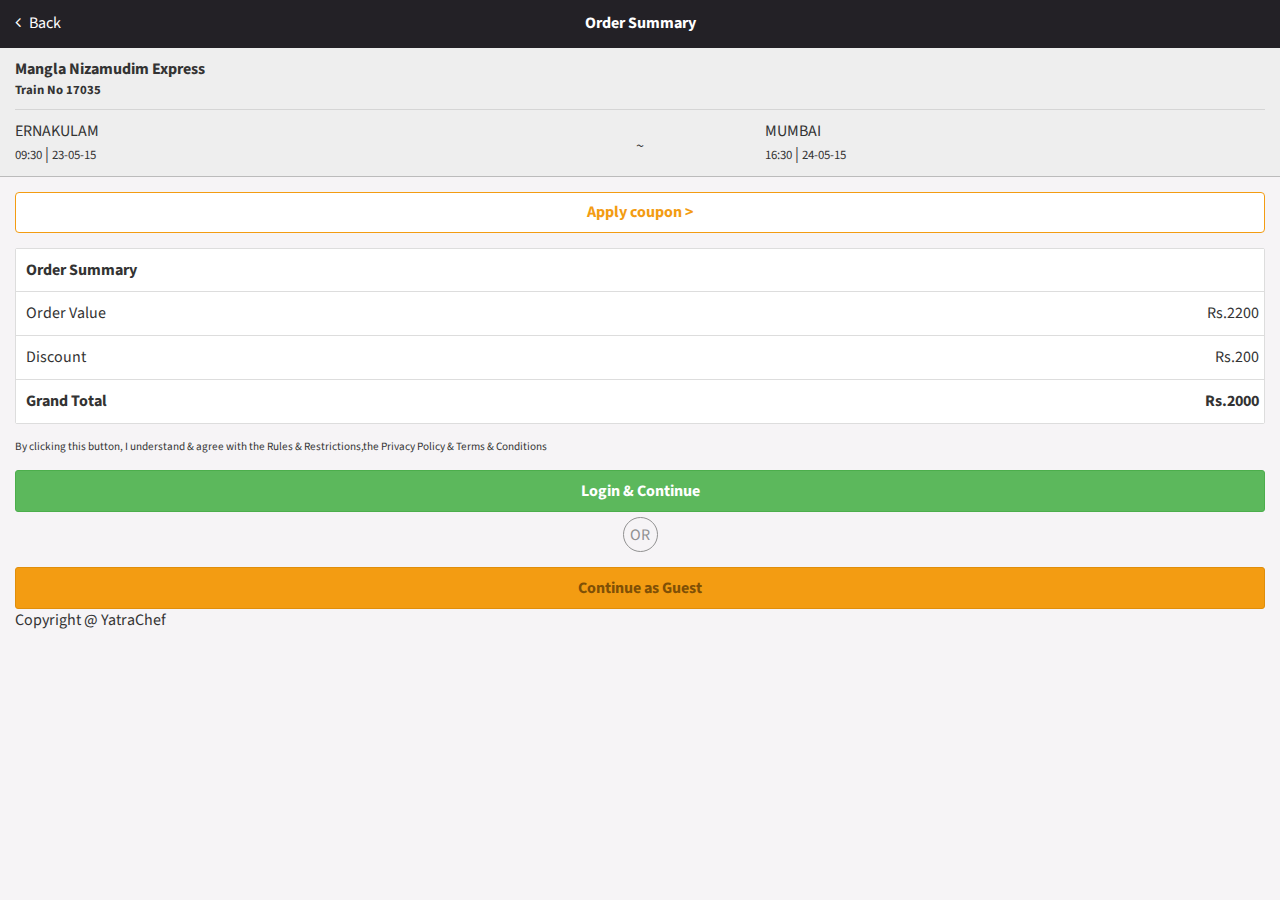
==== summary.html @ ca590c2e "first upload" ====
<!DOCTYPE html>
<html lang="en">
  <head>
    <meta charset="utf-8">
    <meta http-equiv="X-UA-Compatible" content="IE=edge">
    <meta name="viewport" content="width=device-width, initial-scale=1">
    <!-- The above 3 meta tags *must* come first in the head; any other head content must come *after* these tags -->
    <title>YatraChef-Search</title>

    <!-- Bootstrap -->
    <link href="css/app.css" rel="stylesheet">

    <!-- HTML5 shim and Respond.js for IE8 support of HTML5 elements and media queries -->
    <!-- WARNING: Respond.js doesn't work if you view the page via file:// -->
    <!--[if lt IE 9]>
      <script src="https://oss.maxcdn.com/html5shiv/3.7.2/html5shiv.min.js"></script>
      <script src="https://oss.maxcdn.com/respond/1.4.2/respond.min.js"></script>
    <![endif]-->
  </head>
  <body>
    <div class="page-wrapper">
      
      <header>
        <a>
          <span>
            <i data-icon="&#xe002;"></i>            
          </span>
          Back
        </a>
        <span class="header-center">
          Order Summary 
        </span>
        <a class="header-right">
        </a>
      </header>


      <div class="content-wrapper">
        <div class="train-info">
          <p>Mangla Nizamudim Express</p>
          <p>Train No 17035</p>
          
          <ul>
            <li>
              <span class="dept-stn">ERNAKULAM</span>
              <span class="dept-time">09:30</span> | 
              <span class="dept-date">23-05-15</span>
            </li>
            <li>
              <span>
                 ~
              </span>
            </li>
            <li>
              <span class="arr-stn">MUMBAI</span>
              <span class="arr-time">16:30</span> |
              <span class="arr-date">24-05-15</span>       
            </li>
  
          </ul>
        </div>
        
        <div class="summary-wrapper">
          <button class="btn btn-block btn-line-primary" href="#">Apply coupon > </button> 
        </div>

        <div class="order-wrapper">
          <div class="summary-card">
              <div class="menu-wrapper">
                <div class="food-group">
                  <ul class="ordered-item">    
                    <li>
                        <span class="order-text"><strong>Order Summary</strong></span> 
                    </li>
                    <li>
                        <span class="order-text">Order Value</span>
                       
                        <span class="dish-price-modal">Rs.2200</span>
                        
                    </li>
                    
                    <li>
                        <span class="order-text">Discount</span>
                        
                        <span class="dish-price-modal">Rs.200</span>
                        
                    </li>
                    <li class="grand-total">
                        <span class="order-text">Grand Total</span>
                        
                        <span class="dish-price-modal">Rs.2000</span>
                        
                    </li>
                    
                    
                                  
                  </ul>          
                </div>
              </div>

             

          </div>
        </div>

        <div class="summary-wrapper"><p>By clicking this button, I understand & agree with the Rules & Restrictions,the Privacy Policy & Terms & Conditions</p>

        <button class="btn-fullwidth-mid btn-success" href="#">Login & Continue </button>
        
          <div class="circle ">OR</div>
      
        <button class="btn-fullwidth-mid btn-primary" href="#">Continue as Guest </button> 


        </div>

        
      </div>


      <footer>
        
        <p>Copyright @ YatraChef</p>
      </footer>

 
    </div>

    <!-- jQuery (necessary for Bootstrap's JavaScript plugins) -->
    <script src="https://ajax.googleapis.com/ajax/libs/jquery/1.11.3/jquery.min.js"></script>
    <!-- Include all compiled plugins (below), or include individual files as needed -->
    <script src="javascripts/bootstrap.min.js"></script>
  </body>
</html>
---- css/app.css ----
@charset "UTF-8";
@import url(http://fonts.googleapis.com/css?family=Source+Sans+Pro);
/*
 * Bootstrap v3.3.5 (http://getbootstrap.com)
 * Copyright 2011-2015 Twitter, Inc.
 * Licensed under MIT (https://github.com/twbs/bootstrap/blob/master/LICENSE)
 */
/* normalize.css v3.0.3 | MIT License | github.com/necolas/normalize.css */
/* line 9, ../assets/stylesheets/bootstrap/_normalize.scss */
html {
  font-family: sans-serif;
  -ms-text-size-adjust: 100%;
  -webkit-text-size-adjust: 100%;
}

/* line 19, ../assets/stylesheets/bootstrap/_normalize.scss */
body {
  margin: 0;
}

/* line 45, ../assets/stylesheets/bootstrap/_normalize.scss */
article,
aside,
details,
figcaption,
figure,
footer,
header,
hgroup,
main,
menu,
nav,
section,
summary {
  display: block;
}

/* line 57, ../assets/stylesheets/bootstrap/_normalize.scss */
audio,
canvas,
progress,
video {
  display: inline-block;
  vertical-align: baseline;
}

/* line 67, ../assets/stylesheets/bootstrap/_normalize.scss */
audio:not([controls]) {
  display: none;
  height: 0;
}

/* line 78, ../assets/stylesheets/bootstrap/_normalize.scss */
[hidden],
template {
  display: none;
}

/* line 89, ../assets/stylesheets/bootstrap/_normalize.scss */
a {
  background-color: transparent;
}

/* line 99, ../assets/stylesheets/bootstrap/_normalize.scss */
a:active,
a:hover {
  outline: 0;
}

/* line 110, ../assets/stylesheets/bootstrap/_normalize.scss */
abbr[title] {
  border-bottom: 1px dotted;
}

/* line 119, ../assets/stylesheets/bootstrap/_normalize.scss */
b,
strong {
  font-weight: bold;
}

/* line 127, ../assets/stylesheets/bootstrap/_normalize.scss */
dfn {
  font-style: italic;
}

/* line 136, ../assets/stylesheets/bootstrap/_normalize.scss */
h1 {
  font-size: 2em;
  margin: 0.67em 0;
}

/* line 145, ../assets/stylesheets/bootstrap/_normalize.scss */
mark {
  background: #ff0;
  color: #000;
}

/* line 154, ../assets/stylesheets/bootstrap/_normalize.scss */
small {
  font-size: 80%;
}

/* line 163, ../assets/stylesheets/bootstrap/_normalize.scss */
sub,
sup {
  font-size: 75%;
  line-height: 0;
  position: relative;
  vertical-align: baseline;
}

/* line 170, ../assets/stylesheets/bootstrap/_normalize.scss */
sup {
  top: -0.5em;
}

/* line 174, ../assets/stylesheets/bootstrap/_normalize.scss */
sub {
  bottom: -0.25em;
}

/* line 185, ../assets/stylesheets/bootstrap/_normalize.scss */
img {
  border: 0;
}

/* line 193, ../assets/stylesheets/bootstrap/_normalize.scss */
svg:not(:root) {
  overflow: hidden;
}

/* line 204, ../assets/stylesheets/bootstrap/_normalize.scss */
figure {
  margin: 1em 40px;
}

/* line 212, ../assets/stylesheets/bootstrap/_normalize.scss */
hr {
  box-sizing: content-box;
  height: 0;
}

/* line 221, ../assets/stylesheets/bootstrap/_normalize.scss */
pre {
  overflow: auto;
}

/* line 232, ../assets/stylesheets/bootstrap/_normalize.scss */
code,
kbd,
pre,
samp {
  font-family: monospace, monospace;
  font-size: 1em;
}

/* line 256, ../assets/stylesheets/bootstrap/_normalize.scss */
button,
input,
optgroup,
select,
textarea {
  color: inherit;
  font: inherit;
  margin: 0;
}

/* line 266, ../assets/stylesheets/bootstrap/_normalize.scss */
button {
  overflow: visible;
}

/* line 278, ../assets/stylesheets/bootstrap/_normalize.scss */
button,
select {
  text-transform: none;
}

/* line 293, ../assets/stylesheets/bootstrap/_normalize.scss */
button,
html input[type="button"],
input[type="reset"],
input[type="submit"] {
  -webkit-appearance: button;
  cursor: pointer;
}

/* line 303, ../assets/stylesheets/bootstrap/_normalize.scss */
button[disabled],
html input[disabled] {
  cursor: default;
}

/* line 312, ../assets/stylesheets/bootstrap/_normalize.scss */
button::-moz-focus-inner,
input::-moz-focus-inner {
  border: 0;
  padding: 0;
}

/* line 322, ../assets/stylesheets/bootstrap/_normalize.scss */
input {
  line-height: normal;
}

/* line 335, ../assets/stylesheets/bootstrap/_normalize.scss */
input[type="checkbox"],
input[type="radio"] {
  box-sizing: border-box;
  padding: 0;
}

/* line 347, ../assets/stylesheets/bootstrap/_normalize.scss */
input[type="number"]::-webkit-inner-spin-button,
input[type="number"]::-webkit-outer-spin-button {
  height: auto;
}

/* line 356, ../assets/stylesheets/bootstrap/_normalize.scss */
input[type="search"] {
  -webkit-appearance: textfield;
  box-sizing: content-box;
}

/* line 368, ../assets/stylesheets/bootstrap/_normalize.scss */
input[type="search"]::-webkit-search-cancel-button,
input[type="search"]::-webkit-search-decoration {
  -webkit-appearance: none;
}

/* line 376, ../assets/stylesheets/bootstrap/_normalize.scss */
fieldset {
  border: 1px solid #c0c0c0;
  margin: 0 2px;
  padding: 0.35em 0.625em 0.75em;
}

/* line 387, ../assets/stylesheets/bootstrap/_normalize.scss */
legend {
  border: 0;
  padding: 0;
}

/* line 396, ../assets/stylesheets/bootstrap/_normalize.scss */
textarea {
  overflow: auto;
}

/* line 405, ../assets/stylesheets/bootstrap/_normalize.scss */
optgroup {
  font-weight: bold;
}

/* line 416, ../assets/stylesheets/bootstrap/_normalize.scss */
table {
  border-collapse: collapse;
  border-spacing: 0;
}

/* line 422, ../assets/stylesheets/bootstrap/_normalize.scss */
td,
th {
  padding: 0;
}

/* Source: https://github.com/h5bp/html5-boilerplate/blob/master/src/css/main.css */
@media print {
  /* line 11, ../assets/stylesheets/bootstrap/_print.scss */
  *,
  *:before,
  *:after {
    background: transparent !important;
    color: #000 !important;
    box-shadow: none !important;
    text-shadow: none !important;
  }

  /* line 19, ../assets/stylesheets/bootstrap/_print.scss */
  a,
  a:visited {
    text-decoration: underline;
  }

  /* line 23, ../assets/stylesheets/bootstrap/_print.scss */
  a[href]:after {
    content: " (" attr(href) ")";
  }

  /* line 27, ../assets/stylesheets/bootstrap/_print.scss */
  abbr[title]:after {
    content: " (" attr(title) ")";
  }

  /* line 34, ../assets/stylesheets/bootstrap/_print.scss */
  a[href^="#"]:after,
  a[href^="javascript:"]:after {
    content: "";
  }

  /* line 39, ../assets/stylesheets/bootstrap/_print.scss */
  pre,
  blockquote {
    border: 1px solid #999;
    page-break-inside: avoid;
  }

  /* line 44, ../assets/stylesheets/bootstrap/_print.scss */
  thead {
    display: table-header-group;
  }

  /* line 49, ../assets/stylesheets/bootstrap/_print.scss */
  tr,
  img {
    page-break-inside: avoid;
  }

  /* line 53, ../assets/stylesheets/bootstrap/_print.scss */
  img {
    max-width: 100% !important;
  }

  /* line 59, ../assets/stylesheets/bootstrap/_print.scss */
  p,
  h2,
  h3 {
    orphans: 3;
    widows: 3;
  }

  /* line 65, ../assets/stylesheets/bootstrap/_print.scss */
  h2,
  h3 {
    page-break-after: avoid;
  }

  /* line 72, ../assets/stylesheets/bootstrap/_print.scss */
  .navbar {
    display: none;
  }

  /* line 77, ../assets/stylesheets/bootstrap/_print.scss */
  .btn > .caret, .btn-fullwidth-small > .caret, .btn-fullwidth-mid > .caret, .btn-fullwidth > .caret, .btn-fixed-bottom > .caret,
  .dropup > .btn > .caret,
  .dropup > .btn-fullwidth-small > .caret,
  .dropup > .btn-fullwidth-mid > .caret,
  .dropup > .btn-fullwidth > .caret,
  .dropup > .btn-fixed-bottom > .caret {
    border-top-color: #000 !important;
  }

  /* line 81, ../assets/stylesheets/bootstrap/_print.scss */
  .label {
    border: 1px solid #000;
  }

  /* line 85, ../assets/stylesheets/bootstrap/_print.scss */
  .table {
    border-collapse: collapse !important;
  }
  /* line 89, ../assets/stylesheets/bootstrap/_print.scss */
  .table td,
  .table th {
    background-color: #fff !important;
  }

  /* line 95, ../assets/stylesheets/bootstrap/_print.scss */
  .table-bordered th,
  .table-bordered td {
    border: 1px solid #ddd !important;
  }
}
/* line 11, ../assets/stylesheets/bootstrap/_scaffolding.scss */
* {
  -webkit-box-sizing: border-box;
  -moz-box-sizing: border-box;
  box-sizing: border-box;
}

/* line 15, ../assets/stylesheets/bootstrap/_scaffolding.scss */
*:before,
*:after {
  -webkit-box-sizing: border-box;
  -moz-box-sizing: border-box;
  box-sizing: border-box;
}

/* line 22, ../assets/stylesheets/bootstrap/_scaffolding.scss */
html {
  font-size: 10px;
  -webkit-tap-highlight-color: rgba(0, 0, 0, 0);
}

/* line 27, ../assets/stylesheets/bootstrap/_scaffolding.scss */
body {
  font-family: "Source Sans Pro", "Roboto", "Helvetica Neue", Helvetica, Arial, sans-serif;
  font-size: 16px;
  line-height: 1.42857;
  color: #333333;
  background-color: #f6f4f6;
}

/* line 39, ../assets/stylesheets/bootstrap/_scaffolding.scss */
input,
button,
select,
textarea {
  font-family: inherit;
  font-size: inherit;
  line-height: inherit;
}

/* line 48, ../assets/stylesheets/bootstrap/_scaffolding.scss */
a {
  color: #f39c12;
  text-decoration: none;
}
/* line 53, ../assets/stylesheets/bootstrap/_scaffolding.scss */
a:hover, a:focus {
  color: #b06f09;
  text-decoration: underline;
}
/* line 58, ../assets/stylesheets/bootstrap/_scaffolding.scss */
a:focus {
  outline: thin dotted;
  outline: 5px auto -webkit-focus-ring-color;
  outline-offset: -2px;
}

/* line 69, ../assets/stylesheets/bootstrap/_scaffolding.scss */
figure {
  margin: 0;
}

/* line 76, ../assets/stylesheets/bootstrap/_scaffolding.scss */
img {
  vertical-align: middle;
}

/* line 81, ../assets/stylesheets/bootstrap/_scaffolding.scss */
.img-responsive {
  display: block;
  max-width: 100%;
  height: auto;
}

/* line 86, ../assets/stylesheets/bootstrap/_scaffolding.scss */
.img-rounded {
  border-radius: 6px;
}

/* line 93, ../assets/stylesheets/bootstrap/_scaffolding.scss */
.img-thumbnail {
  padding: 4px;
  line-height: 1.42857;
  background-color: #f6f4f6;
  border: 1px solid #dddddd;
  border-radius: 4px;
  -webkit-transition: all 0.2s ease-in-out;
  -o-transition: all 0.2s ease-in-out;
  transition: all 0.2s ease-in-out;
  display: inline-block;
  max-width: 100%;
  height: auto;
}

/* line 106, ../assets/stylesheets/bootstrap/_scaffolding.scss */
.img-circle {
  border-radius: 50%;
}

/* line 113, ../assets/stylesheets/bootstrap/_scaffolding.scss */
hr {
  margin-top: 22px;
  margin-bottom: 22px;
  border: 0;
  border-top: 1px solid #eeeeee;
}

/* line 125, ../assets/stylesheets/bootstrap/_scaffolding.scss */
.sr-only {
  position: absolute;
  width: 1px;
  height: 1px;
  margin: -1px;
  padding: 0;
  overflow: hidden;
  clip: rect(0, 0, 0, 0);
  border: 0;
}

/* line 142, ../assets/stylesheets/bootstrap/_scaffolding.scss */
.sr-only-focusable:active, .sr-only-focusable:focus {
  position: static;
  width: auto;
  height: auto;
  margin: 0;
  overflow: visible;
  clip: auto;
}

/* line 159, ../assets/stylesheets/bootstrap/_scaffolding.scss */
[role="button"] {
  cursor: pointer;
}

/* line 10, ../assets/stylesheets/bootstrap/_type.scss */
h1, h2, h3, h4, h5, h6,
.h1, .h2, .h3, .h4, .h5, .h6 {
  font-family: inherit;
  font-weight: 500;
  line-height: 1.1;
  color: inherit;
}
/* line 17, ../assets/stylesheets/bootstrap/_type.scss */
h1 small,
h1 .small, h2 small,
h2 .small, h3 small,
h3 .small, h4 small,
h4 .small, h5 small,
h5 .small, h6 small,
h6 .small,
.h1 small,
.h1 .small, .h2 small,
.h2 .small, .h3 small,
.h3 .small, .h4 small,
.h4 .small, .h5 small,
.h5 .small, .h6 small,
.h6 .small {
  font-weight: normal;
  line-height: 1;
  color: #777777;
}

/* line 26, ../assets/stylesheets/bootstrap/_type.scss */
h1, .h1,
h2, .h2,
h3, .h3 {
  margin-top: 22px;
  margin-bottom: 11px;
}
/* line 31, ../assets/stylesheets/bootstrap/_type.scss */
h1 small,
h1 .small, .h1 small,
.h1 .small,
h2 small,
h2 .small, .h2 small,
.h2 .small,
h3 small,
h3 .small, .h3 small,
.h3 .small {
  font-size: 65%;
}

/* line 37, ../assets/stylesheets/bootstrap/_type.scss */
h4, .h4,
h5, .h5,
h6, .h6 {
  margin-top: 11px;
  margin-bottom: 11px;
}
/* line 42, ../assets/stylesheets/bootstrap/_type.scss */
h4 small,
h4 .small, .h4 small,
.h4 .small,
h5 small,
h5 .small, .h5 small,
.h5 .small,
h6 small,
h6 .small, .h6 small,
.h6 .small {
  font-size: 75%;
}

/* line 47, ../assets/stylesheets/bootstrap/_type.scss */
h1, .h1 {
  font-size: 41px;
}

/* line 48, ../assets/stylesheets/bootstrap/_type.scss */
h2, .h2 {
  font-size: 34px;
}

/* line 49, ../assets/stylesheets/bootstrap/_type.scss */
h3, .h3 {
  font-size: 28px;
}

/* line 50, ../assets/stylesheets/bootstrap/_type.scss */
h4, .h4 {
  font-size: 20px;
}

/* line 51, ../assets/stylesheets/bootstrap/_type.scss */
h5, .h5 {
  font-size: 16px;
}

/* line 52, ../assets/stylesheets/bootstrap/_type.scss */
h6, .h6 {
  font-size: 14px;
}

/* line 58, ../assets/stylesheets/bootstrap/_type.scss */
p {
  margin: 0 0 11px;
}

/* line 62, ../assets/stylesheets/bootstrap/_type.scss */
.lead {
  margin-bottom: 22px;
  font-size: 18px;
  font-weight: 300;
  line-height: 1.4;
}
@media (min-width: 768px) {
  /* line 62, ../assets/stylesheets/bootstrap/_type.scss */
  .lead {
    font-size: 24px;
  }
}

/* line 79, ../assets/stylesheets/bootstrap/_type.scss */
small,
.small {
  font-size: 87%;
}

/* line 84, ../assets/stylesheets/bootstrap/_type.scss */
mark,
.mark {
  background-color: #fcf8e3;
  padding: .2em;
}

/* line 90, ../assets/stylesheets/bootstrap/_type.scss */
.text-left {
  text-align: left;
}

/* line 91, ../assets/stylesheets/bootstrap/_type.scss */
.text-right {
  text-align: right;
}

/* line 92, ../assets/stylesheets/bootstrap/_type.scss */
.text-center, .homepage-wrapper .homepage-center {
  text-align: center;
}

/* line 93, ../assets/stylesheets/bootstrap/_type.scss */
.text-justify {
  text-align: justify;
}

/* line 94, ../assets/stylesheets/bootstrap/_type.scss */
.text-nowrap {
  white-space: nowrap;
}

/* line 97, ../assets/stylesheets/bootstrap/_type.scss */
.text-lowercase {
  text-transform: lowercase;
}

/* line 98, ../assets/stylesheets/bootstrap/_type.scss */
.text-uppercase, .initialism {
  text-transform: uppercase;
}

/* line 99, ../assets/stylesheets/bootstrap/_type.scss */
.text-capitalize {
  text-transform: capitalize;
}

/* line 102, ../assets/stylesheets/bootstrap/_type.scss */
.text-muted {
  color: #777777;
}

/* line 5, ../assets/stylesheets/bootstrap/mixins/_text-emphasis.scss */
.text-primary {
  color: #f39c12;
}

/* line 9, ../assets/stylesheets/bootstrap/mixins/_text-emphasis.scss */
a.text-primary:hover,
a.text-primary:focus {
  color: #c87f0a;
}

/* line 5, ../assets/stylesheets/bootstrap/mixins/_text-emphasis.scss */
.text-success {
  color: #3c763d;
}

/* line 9, ../assets/stylesheets/bootstrap/mixins/_text-emphasis.scss */
a.text-success:hover,
a.text-success:focus {
  color: #2b542c;
}

/* line 5, ../assets/stylesheets/bootstrap/mixins/_text-emphasis.scss */
.text-info {
  color: #31708f;
}

/* line 9, ../assets/stylesheets/bootstrap/mixins/_text-emphasis.scss */
a.text-info:hover,
a.text-info:focus {
  color: #245269;
}

/* line 5, ../assets/stylesheets/bootstrap/mixins/_text-emphasis.scss */
.text-warning {
  color: #8a6d3b;
}

/* line 9, ../assets/stylesheets/bootstrap/mixins/_text-emphasis.scss */
a.text-warning:hover,
a.text-warning:focus {
  color: #66512c;
}

/* line 5, ../assets/stylesheets/bootstrap/mixins/_text-emphasis.scss */
.text-danger {
  color: #a94442;
}

/* line 9, ../assets/stylesheets/bootstrap/mixins/_text-emphasis.scss */
a.text-danger:hover,
a.text-danger:focus {
  color: #843534;
}

/* line 119, ../assets/stylesheets/bootstrap/_type.scss */
.bg-primary {
  color: #fff;
}

/* line 5, ../assets/stylesheets/bootstrap/mixins/_background-variant.scss */
.bg-primary {
  background-color: #f39c12;
}

/* line 9, ../assets/stylesheets/bootstrap/mixins/_background-variant.scss */
a.bg-primary:hover,
a.bg-primary:focus {
  background-color: #c87f0a;
}

/* line 5, ../assets/stylesheets/bootstrap/mixins/_background-variant.scss */
.bg-success {
  background-color: #dff0d8;
}

/* line 9, ../assets/stylesheets/bootstrap/mixins/_background-variant.scss */
a.bg-success:hover,
a.bg-success:focus {
  background-color: #c1e2b3;
}

/* line 5, ../assets/stylesheets/bootstrap/mixins/_background-variant.scss */
.bg-info {
  background-color: #d9edf7;
}

/* line 9, ../assets/stylesheets/bootstrap/mixins/_background-variant.scss */
a.bg-info:hover,
a.bg-info:focus {
  background-color: #afd9ee;
}

/* line 5, ../assets/stylesheets/bootstrap/mixins/_background-variant.scss */
.bg-warning {
  background-color: #fcf8e3;
}

/* line 9, ../assets/stylesheets/bootstrap/mixins/_background-variant.scss */
a.bg-warning:hover,
a.bg-warning:focus {
  background-color: #f7ecb5;
}

/* line 5, ../assets/stylesheets/bootstrap/mixins/_background-variant.scss */
.bg-danger {
  background-color: #f2dede;
}

/* line 9, ../assets/stylesheets/bootstrap/mixins/_background-variant.scss */
a.bg-danger:hover,
a.bg-danger:focus {
  background-color: #e4b9b9;
}

/* line 138, ../assets/stylesheets/bootstrap/_type.scss */
.page-header {
  padding-bottom: 10px;
  margin: 44px 0 22px;
  border-bottom: 1px solid #eeeeee;
}

/* line 150, ../assets/stylesheets/bootstrap/_type.scss */
ul,
ol {
  margin-top: 0;
  margin-bottom: 11px;
}
/* line 154, ../assets/stylesheets/bootstrap/_type.scss */
ul ul,
ul ol,
ol ul,
ol ol {
  margin-bottom: 0;
}

/* line 167, ../assets/stylesheets/bootstrap/_type.scss */
.list-unstyled {
  padding-left: 0;
  list-style: none;
}

/* line 173, ../assets/stylesheets/bootstrap/_type.scss */
.list-inline {
  padding-left: 0;
  list-style: none;
  margin-left: -5px;
}
/* line 177, ../assets/stylesheets/bootstrap/_type.scss */
.list-inline > li {
  display: inline-block;
  padding-left: 5px;
  padding-right: 5px;
}

/* line 185, ../assets/stylesheets/bootstrap/_type.scss */
dl {
  margin-top: 0;
  margin-bottom: 22px;
}

/* line 190, ../assets/stylesheets/bootstrap/_type.scss */
dt,
dd {
  line-height: 1.42857;
}

/* line 193, ../assets/stylesheets/bootstrap/_type.scss */
dt {
  font-weight: bold;
}

/* line 196, ../assets/stylesheets/bootstrap/_type.scss */
dd {
  margin-left: 0;
}

/* line 15, ../assets/stylesheets/bootstrap/mixins/_clearfix.scss */
.dl-horizontal dd:before, .dl-horizontal dd:after {
  content: " ";
  display: table;
}
/* line 19, ../assets/stylesheets/bootstrap/mixins/_clearfix.scss */
.dl-horizontal dd:after {
  clear: both;
}
@media (min-width: 768px) {
  /* line 211, ../assets/stylesheets/bootstrap/_type.scss */
  .dl-horizontal dt {
    float: left;
    width: 160px;
    clear: left;
    text-align: right;
    overflow: hidden;
    text-overflow: ellipsis;
    white-space: nowrap;
  }
  /* line 218, ../assets/stylesheets/bootstrap/_type.scss */
  .dl-horizontal dd {
    margin-left: 180px;
  }
}

/* line 231, ../assets/stylesheets/bootstrap/_type.scss */
abbr[title],
abbr[data-original-title] {
  cursor: help;
  border-bottom: 1px dotted #777777;
}

/* line 235, ../assets/stylesheets/bootstrap/_type.scss */
.initialism {
  font-size: 90%;
}

/* line 241, ../assets/stylesheets/bootstrap/_type.scss */
blockquote {
  padding: 11px 22px;
  margin: 0 0 22px;
  font-size: 20px;
  border-left: 5px solid #eeeeee;
}
/* line 250, ../assets/stylesheets/bootstrap/_type.scss */
blockquote p:last-child,
blockquote ul:last-child,
blockquote ol:last-child {
  margin-bottom: 0;
}
/* line 259, ../assets/stylesheets/bootstrap/_type.scss */
blockquote footer,
blockquote small,
blockquote .small {
  display: block;
  font-size: 80%;
  line-height: 1.42857;
  color: #777777;
}
/* line 265, ../assets/stylesheets/bootstrap/_type.scss */
blockquote footer:before,
blockquote small:before,
blockquote .small:before {
  content: '\2014 \00A0';
}

/* line 275, ../assets/stylesheets/bootstrap/_type.scss */
.blockquote-reverse,
blockquote.pull-right {
  padding-right: 15px;
  padding-left: 0;
  border-right: 5px solid #eeeeee;
  border-left: 0;
  text-align: right;
}
/* line 286, ../assets/stylesheets/bootstrap/_type.scss */
.blockquote-reverse footer:before,
.blockquote-reverse small:before,
.blockquote-reverse .small:before,
blockquote.pull-right footer:before,
blockquote.pull-right small:before,
blockquote.pull-right .small:before {
  content: '';
}
/* line 287, ../assets/stylesheets/bootstrap/_type.scss */
.blockquote-reverse footer:after,
.blockquote-reverse small:after,
.blockquote-reverse .small:after,
blockquote.pull-right footer:after,
blockquote.pull-right small:after,
blockquote.pull-right .small:after {
  content: '\00A0 \2014';
}

/* line 294, ../assets/stylesheets/bootstrap/_type.scss */
address {
  margin-bottom: 22px;
  font-style: normal;
  line-height: 1.42857;
}

/* line 10, ../assets/stylesheets/bootstrap/_code.scss */
code,
kbd,
pre,
samp {
  font-family: Menlo, Monaco, Consolas, "Courier New", monospace;
}

/* line 15, ../assets/stylesheets/bootstrap/_code.scss */
code {
  padding: 2px 4px;
  font-size: 90%;
  color: #c7254e;
  background-color: #f9f2f4;
  border-radius: 4px;
}

/* line 24, ../assets/stylesheets/bootstrap/_code.scss */
kbd {
  padding: 2px 4px;
  font-size: 90%;
  color: white;
  background-color: #333333;
  border-radius: 3px;
  box-shadow: inset 0 -1px 0 rgba(0, 0, 0, 0.25);
}
/* line 32, ../assets/stylesheets/bootstrap/_code.scss */
kbd kbd {
  padding: 0;
  font-size: 100%;
  font-weight: bold;
  box-shadow: none;
}

/* line 41, ../assets/stylesheets/bootstrap/_code.scss */
pre {
  display: block;
  padding: 10.5px;
  margin: 0 0 11px;
  font-size: 15px;
  line-height: 1.42857;
  word-break: break-all;
  word-wrap: break-word;
  color: #333333;
  background-color: whitesmoke;
  border: 1px solid #cccccc;
  border-radius: 4px;
}
/* line 55, ../assets/stylesheets/bootstrap/_code.scss */
pre code {
  padding: 0;
  font-size: inherit;
  color: inherit;
  white-space: pre-wrap;
  background-color: transparent;
  border-radius: 0;
}

/* line 66, ../assets/stylesheets/bootstrap/_code.scss */
.pre-scrollable {
  max-height: 340px;
  overflow-y: scroll;
}

/* line 10, ../assets/stylesheets/bootstrap/_grid.scss */
.container {
  margin-right: auto;
  margin-left: auto;
  padding-left: 15px;
  padding-right: 15px;
}
/* line 15, ../assets/stylesheets/bootstrap/mixins/_clearfix.scss */
.container:before, .container:after {
  content: " ";
  display: table;
}
/* line 19, ../assets/stylesheets/bootstrap/mixins/_clearfix.scss */
.container:after {
  clear: both;
}
@media (min-width: 768px) {
  /* line 10, ../assets/stylesheets/bootstrap/_grid.scss */
  .container {
    width: 750px;
  }
}
@media (min-width: 992px) {
  /* line 10, ../assets/stylesheets/bootstrap/_grid.scss */
  .container {
    width: 970px;
  }
}
@media (min-width: 1200px) {
  /* line 10, ../assets/stylesheets/bootstrap/_grid.scss */
  .container {
    width: 1170px;
  }
}

/* line 30, ../assets/stylesheets/bootstrap/_grid.scss */
.container-fluid, .page-wrapper {
  margin-right: auto;
  margin-left: auto;
  padding-left: 15px;
  padding-right: 15px;
}
/* line 15, ../assets/stylesheets/bootstrap/mixins/_clearfix.scss */
.container-fluid:before, .page-wrapper:before, .container-fluid:after, .page-wrapper:after {
  content: " ";
  display: table;
}
/* line 19, ../assets/stylesheets/bootstrap/mixins/_clearfix.scss */
.container-fluid:after, .page-wrapper:after {
  clear: both;
}

/* line 39, ../assets/stylesheets/bootstrap/_grid.scss */
.row {
  margin-left: -15px;
  margin-right: -15px;
}
/* line 15, ../assets/stylesheets/bootstrap/mixins/_clearfix.scss */
.row:before, .row:after {
  content: " ";
  display: table;
}
/* line 19, ../assets/stylesheets/bootstrap/mixins/_clearfix.scss */
.row:after {
  clear: both;
}

/* line 11, ../assets/stylesheets/bootstrap/mixins/_grid-framework.scss */
.col-xs-1, .col-sm-1, .col-md-1, .col-lg-1, .col-xs-2, .col-sm-2, .col-md-2, .col-lg-2, .col-xs-3, .col-sm-3, .col-md-3, .col-lg-3, .col-xs-4, .col-sm-4, .col-md-4, .col-lg-4, .col-xs-5, .col-sm-5, .col-md-5, .col-lg-5, .col-xs-6, .col-sm-6, .col-md-6, .col-lg-6, .col-xs-7, .col-sm-7, .col-md-7, .col-lg-7, .col-xs-8, .col-sm-8, .col-md-8, .col-lg-8, .col-xs-9, .col-sm-9, .col-md-9, .col-lg-9, .col-xs-10, .col-sm-10, .col-md-10, .col-lg-10, .col-xs-11, .col-sm-11, .col-md-11, .col-lg-11, .col-xs-12, .col-sm-12, .col-md-12, .col-lg-12 {
  position: relative;
  min-height: 1px;
  padding-left: 15px;
  padding-right: 15px;
}

/* line 27, ../assets/stylesheets/bootstrap/mixins/_grid-framework.scss */
.col-xs-1, .col-xs-2, .col-xs-3, .col-xs-4, .col-xs-5, .col-xs-6, .col-xs-7, .col-xs-8, .col-xs-9, .col-xs-10, .col-xs-11, .col-xs-12 {
  float: left;
}

/* line 35, ../assets/stylesheets/bootstrap/mixins/_grid-framework.scss */
.col-xs-1 {
  width: 8.33333%;
}

/* line 35, ../assets/stylesheets/bootstrap/mixins/_grid-framework.scss */
.col-xs-2 {
  width: 16.66667%;
}

/* line 35, ../assets/stylesheets/bootstrap/mixins/_grid-framework.scss */
.col-xs-3 {
  width: 25%;
}

/* line 35, ../assets/stylesheets/bootstrap/mixins/_grid-framework.scss */
.col-xs-4 {
  width: 33.33333%;
}

/* line 35, ../assets/stylesheets/bootstrap/mixins/_grid-framework.scss */
.col-xs-5 {
  width: 41.66667%;
}

/* line 35, ../assets/stylesheets/bootstrap/mixins/_grid-framework.scss */
.col-xs-6 {
  width: 50%;
}

/* line 35, ../assets/stylesheets/bootstrap/mixins/_grid-framework.scss */
.col-xs-7 {
  width: 58.33333%;
}

/* line 35, ../assets/stylesheets/bootstrap/mixins/_grid-framework.scss */
.col-xs-8 {
  width: 66.66667%;
}

/* line 35, ../assets/stylesheets/bootstrap/mixins/_grid-framework.scss */
.col-xs-9 {
  width: 75%;
}

/* line 35, ../assets/stylesheets/bootstrap/mixins/_grid-framework.scss */
.col-xs-10 {
  width: 83.33333%;
}

/* line 35, ../assets/stylesheets/bootstrap/mixins/_grid-framework.scss */
.col-xs-11 {
  width: 91.66667%;
}

/* line 35, ../assets/stylesheets/bootstrap/mixins/_grid-framework.scss */
.col-xs-12 {
  width: 100%;
}

/* line 55, ../assets/stylesheets/bootstrap/mixins/_grid-framework.scss */
.col-xs-pull-0 {
  right: auto;
}

/* line 50, ../assets/stylesheets/bootstrap/mixins/_grid-framework.scss */
.col-xs-pull-1 {
  right: 8.33333%;
}

/* line 50, ../assets/stylesheets/bootstrap/mixins/_grid-framework.scss */
.col-xs-pull-2 {
  right: 16.66667%;
}

/* line 50, ../assets/stylesheets/bootstrap/mixins/_grid-framework.scss */
.col-xs-pull-3 {
  right: 25%;
}

/* line 50, ../assets/stylesheets/bootstrap/mixins/_grid-framework.scss */
.col-xs-pull-4 {
  right: 33.33333%;
}

/* line 50, ../assets/stylesheets/bootstrap/mixins/_grid-framework.scss */
.col-xs-pull-5 {
  right: 41.66667%;
}

/* line 50, ../assets/stylesheets/bootstrap/mixins/_grid-framework.scss */
.col-xs-pull-6 {
  right: 50%;
}

/* line 50, ../assets/stylesheets/bootstrap/mixins/_grid-framework.scss */
.col-xs-pull-7 {
  right: 58.33333%;
}

/* line 50, ../assets/stylesheets/bootstrap/mixins/_grid-framework.scss */
.col-xs-pull-8 {
  right: 66.66667%;
}

/* line 50, ../assets/stylesheets/bootstrap/mixins/_grid-framework.scss */
.col-xs-pull-9 {
  right: 75%;
}

/* line 50, ../assets/stylesheets/bootstrap/mixins/_grid-framework.scss */
.col-xs-pull-10 {
  right: 83.33333%;
}

/* line 50, ../assets/stylesheets/bootstrap/mixins/_grid-framework.scss */
.col-xs-pull-11 {
  right: 91.66667%;
}

/* line 50, ../assets/stylesheets/bootstrap/mixins/_grid-framework.scss */
.col-xs-pull-12 {
  right: 100%;
}

/* line 45, ../assets/stylesheets/bootstrap/mixins/_grid-framework.scss */
.col-xs-push-0 {
  left: auto;
}

/* line 40, ../assets/stylesheets/bootstrap/mixins/_grid-framework.scss */
.col-xs-push-1 {
  left: 8.33333%;
}

/* line 40, ../assets/stylesheets/bootstrap/mixins/_grid-framework.scss */
.col-xs-push-2 {
  left: 16.66667%;
}

/* line 40, ../assets/stylesheets/bootstrap/mixins/_grid-framework.scss */
.col-xs-push-3 {
  left: 25%;
}

/* line 40, ../assets/stylesheets/bootstrap/mixins/_grid-framework.scss */
.col-xs-push-4 {
  left: 33.33333%;
}

/* line 40, ../assets/stylesheets/bootstrap/mixins/_grid-framework.scss */
.col-xs-push-5 {
  left: 41.66667%;
}

/* line 40, ../assets/stylesheets/bootstrap/mixins/_grid-framework.scss */
.col-xs-push-6 {
  left: 50%;
}

/* line 40, ../assets/stylesheets/bootstrap/mixins/_grid-framework.scss */
.col-xs-push-7 {
  left: 58.33333%;
}

/* line 40, ../assets/stylesheets/bootstrap/mixins/_grid-framework.scss */
.col-xs-push-8 {
  left: 66.66667%;
}

/* line 40, ../assets/stylesheets/bootstrap/mixins/_grid-framework.scss */
.col-xs-push-9 {
  left: 75%;
}

/* line 40, ../assets/stylesheets/bootstrap/mixins/_grid-framework.scss */
.col-xs-push-10 {
  left: 83.33333%;
}

/* line 40, ../assets/stylesheets/bootstrap/mixins/_grid-framework.scss */
.col-xs-push-11 {
  left: 91.66667%;
}

/* line 40, ../assets/stylesheets/bootstrap/mixins/_grid-framework.scss */
.col-xs-push-12 {
  left: 100%;
}

/* line 60, ../assets/stylesheets/bootstrap/mixins/_grid-framework.scss */
.col-xs-offset-0 {
  margin-left: 0%;
}

/* line 60, ../assets/stylesheets/bootstrap/mixins/_grid-framework.scss */
.col-xs-offset-1 {
  margin-left: 8.33333%;
}

/* line 60, ../assets/stylesheets/bootstrap/mixins/_grid-framework.scss */
.col-xs-offset-2 {
  margin-left: 16.66667%;
}

/* line 60, ../assets/stylesheets/bootstrap/mixins/_grid-framework.scss */
.col-xs-offset-3 {
  margin-left: 25%;
}

/* line 60, ../assets/stylesheets/bootstrap/mixins/_grid-framework.scss */
.col-xs-offset-4 {
  margin-left: 33.33333%;
}

/* line 60, ../assets/stylesheets/bootstrap/mixins/_grid-framework.scss */
.col-xs-offset-5 {
  margin-left: 41.66667%;
}

/* line 60, ../assets/stylesheets/bootstrap/mixins/_grid-framework.scss */
.col-xs-offset-6 {
  margin-left: 50%;
}

/* line 60, ../assets/stylesheets/bootstrap/mixins/_grid-framework.scss */
.col-xs-offset-7 {
  margin-left: 58.33333%;
}

/* line 60, ../assets/stylesheets/bootstrap/mixins/_grid-framework.scss */
.col-xs-offset-8 {
  margin-left: 66.66667%;
}

/* line 60, ../assets/stylesheets/bootstrap/mixins/_grid-framework.scss */
.col-xs-offset-9 {
  margin-left: 75%;
}

/* line 60, ../assets/stylesheets/bootstrap/mixins/_grid-framework.scss */
.col-xs-offset-10 {
  margin-left: 83.33333%;
}

/* line 60, ../assets/stylesheets/bootstrap/mixins/_grid-framework.scss */
.col-xs-offset-11 {
  margin-left: 91.66667%;
}

/* line 60, ../assets/stylesheets/bootstrap/mixins/_grid-framework.scss */
.col-xs-offset-12 {
  margin-left: 100%;
}

@media (min-width: 768px) {
  /* line 27, ../assets/stylesheets/bootstrap/mixins/_grid-framework.scss */
  .col-sm-1, .col-sm-2, .col-sm-3, .col-sm-4, .col-sm-5, .col-sm-6, .col-sm-7, .col-sm-8, .col-sm-9, .col-sm-10, .col-sm-11, .col-sm-12 {
    float: left;
  }

  /* line 35, ../assets/stylesheets/bootstrap/mixins/_grid-framework.scss */
  .col-sm-1 {
    width: 8.33333%;
  }

  /* line 35, ../assets/stylesheets/bootstrap/mixins/_grid-framework.scss */
  .col-sm-2 {
    width: 16.66667%;
  }

  /* line 35, ../assets/stylesheets/bootstrap/mixins/_grid-framework.scss */
  .col-sm-3 {
    width: 25%;
  }

  /* line 35, ../assets/stylesheets/bootstrap/mixins/_grid-framework.scss */
  .col-sm-4 {
    width: 33.33333%;
  }

  /* line 35, ../assets/stylesheets/bootstrap/mixins/_grid-framework.scss */
  .col-sm-5 {
    width: 41.66667%;
  }

  /* line 35, ../assets/stylesheets/bootstrap/mixins/_grid-framework.scss */
  .col-sm-6 {
    width: 50%;
  }

  /* line 35, ../assets/stylesheets/bootstrap/mixins/_grid-framework.scss */
  .col-sm-7 {
    width: 58.33333%;
  }

  /* line 35, ../assets/stylesheets/bootstrap/mixins/_grid-framework.scss */
  .col-sm-8 {
    width: 66.66667%;
  }

  /* line 35, ../assets/stylesheets/bootstrap/mixins/_grid-framework.scss */
  .col-sm-9 {
    width: 75%;
  }

  /* line 35, ../assets/stylesheets/bootstrap/mixins/_grid-framework.scss */
  .col-sm-10 {
    width: 83.33333%;
  }

  /* line 35, ../assets/stylesheets/bootstrap/mixins/_grid-framework.scss */
  .col-sm-11 {
    width: 91.66667%;
  }

  /* line 35, ../assets/stylesheets/bootstrap/mixins/_grid-framework.scss */
  .col-sm-12 {
    width: 100%;
  }

  /* line 55, ../assets/stylesheets/bootstrap/mixins/_grid-framework.scss */
  .col-sm-pull-0 {
    right: auto;
  }

  /* line 50, ../assets/stylesheets/bootstrap/mixins/_grid-framework.scss */
  .col-sm-pull-1 {
    right: 8.33333%;
  }

  /* line 50, ../assets/stylesheets/bootstrap/mixins/_grid-framework.scss */
  .col-sm-pull-2 {
    right: 16.66667%;
  }

  /* line 50, ../assets/stylesheets/bootstrap/mixins/_grid-framework.scss */
  .col-sm-pull-3 {
    right: 25%;
  }

  /* line 50, ../assets/stylesheets/bootstrap/mixins/_grid-framework.scss */
  .col-sm-pull-4 {
    right: 33.33333%;
  }

  /* line 50, ../assets/stylesheets/bootstrap/mixins/_grid-framework.scss */
  .col-sm-pull-5 {
    right: 41.66667%;
  }

  /* line 50, ../assets/stylesheets/bootstrap/mixins/_grid-framework.scss */
  .col-sm-pull-6 {
    right: 50%;
  }

  /* line 50, ../assets/stylesheets/bootstrap/mixins/_grid-framework.scss */
  .col-sm-pull-7 {
    right: 58.33333%;
  }

  /* line 50, ../assets/stylesheets/bootstrap/mixins/_grid-framework.scss */
  .col-sm-pull-8 {
    right: 66.66667%;
  }

  /* line 50, ../assets/stylesheets/bootstrap/mixins/_grid-framework.scss */
  .col-sm-pull-9 {
    right: 75%;
  }

  /* line 50, ../assets/stylesheets/bootstrap/mixins/_grid-framework.scss */
  .col-sm-pull-10 {
    right: 83.33333%;
  }

  /* line 50, ../assets/stylesheets/bootstrap/mixins/_grid-framework.scss */
  .col-sm-pull-11 {
    right: 91.66667%;
  }

  /* line 50, ../assets/stylesheets/bootstrap/mixins/_grid-framework.scss */
  .col-sm-pull-12 {
    right: 100%;
  }

  /* line 45, ../assets/stylesheets/bootstrap/mixins/_grid-framework.scss */
  .col-sm-push-0 {
    left: auto;
  }

  /* line 40, ../assets/stylesheets/bootstrap/mixins/_grid-framework.scss */
  .col-sm-push-1 {
    left: 8.33333%;
  }

  /* line 40, ../assets/stylesheets/bootstrap/mixins/_grid-framework.scss */
  .col-sm-push-2 {
    left: 16.66667%;
  }

  /* line 40, ../assets/stylesheets/bootstrap/mixins/_grid-framework.scss */
  .col-sm-push-3 {
    left: 25%;
  }

  /* line 40, ../assets/stylesheets/bootstrap/mixins/_grid-framework.scss */
  .col-sm-push-4 {
    left: 33.33333%;
  }

  /* line 40, ../assets/stylesheets/bootstrap/mixins/_grid-framework.scss */
  .col-sm-push-5 {
    left: 41.66667%;
  }

  /* line 40, ../assets/stylesheets/bootstrap/mixins/_grid-framework.scss */
  .col-sm-push-6 {
    left: 50%;
  }

  /* line 40, ../assets/stylesheets/bootstrap/mixins/_grid-framework.scss */
  .col-sm-push-7 {
    left: 58.33333%;
  }

  /* line 40, ../assets/stylesheets/bootstrap/mixins/_grid-framework.scss */
  .col-sm-push-8 {
    left: 66.66667%;
  }

  /* line 40, ../assets/stylesheets/bootstrap/mixins/_grid-framework.scss */
  .col-sm-push-9 {
    left: 75%;
  }

  /* line 40, ../assets/stylesheets/bootstrap/mixins/_grid-framework.scss */
  .col-sm-push-10 {
    left: 83.33333%;
  }

  /* line 40, ../assets/stylesheets/bootstrap/mixins/_grid-framework.scss */
  .col-sm-push-11 {
    left: 91.66667%;
  }

  /* line 40, ../assets/stylesheets/bootstrap/mixins/_grid-framework.scss */
  .col-sm-push-12 {
    left: 100%;
  }

  /* line 60, ../assets/stylesheets/bootstrap/mixins/_grid-framework.scss */
  .col-sm-offset-0 {
    margin-left: 0%;
  }

  /* line 60, ../assets/stylesheets/bootstrap/mixins/_grid-framework.scss */
  .col-sm-offset-1 {
    margin-left: 8.33333%;
  }

  /* line 60, ../assets/stylesheets/bootstrap/mixins/_grid-framework.scss */
  .col-sm-offset-2 {
    margin-left: 16.66667%;
  }

  /* line 60, ../assets/stylesheets/bootstrap/mixins/_grid-framework.scss */
  .col-sm-offset-3 {
    margin-left: 25%;
  }

  /* line 60, ../assets/stylesheets/bootstrap/mixins/_grid-framework.scss */
  .col-sm-offset-4 {
    margin-left: 33.33333%;
  }

  /* line 60, ../assets/stylesheets/bootstrap/mixins/_grid-framework.scss */
  .col-sm-offset-5 {
    margin-left: 41.66667%;
  }

  /* line 60, ../assets/stylesheets/bootstrap/mixins/_grid-framework.scss */
  .col-sm-offset-6 {
    margin-left: 50%;
  }

  /* line 60, ../assets/stylesheets/bootstrap/mixins/_grid-framework.scss */
  .col-sm-offset-7 {
    margin-left: 58.33333%;
  }

  /* line 60, ../assets/stylesheets/bootstrap/mixins/_grid-framework.scss */
  .col-sm-offset-8 {
    margin-left: 66.66667%;
  }

  /* line 60, ../assets/stylesheets/bootstrap/mixins/_grid-framework.scss */
  .col-sm-offset-9 {
    margin-left: 75%;
  }

  /* line 60, ../assets/stylesheets/bootstrap/mixins/_grid-framework.scss */
  .col-sm-offset-10 {
    margin-left: 83.33333%;
  }

  /* line 60, ../assets/stylesheets/bootstrap/mixins/_grid-framework.scss */
  .col-sm-offset-11 {
    margin-left: 91.66667%;
  }

  /* line 60, ../assets/stylesheets/bootstrap/mixins/_grid-framework.scss */
  .col-sm-offset-12 {
    margin-left: 100%;
  }
}
@media (min-width: 992px) {
  /* line 27, ../assets/stylesheets/bootstrap/mixins/_grid-framework.scss */
  .col-md-1, .col-md-2, .col-md-3, .col-md-4, .col-md-5, .col-md-6, .col-md-7, .col-md-8, .col-md-9, .col-md-10, .col-md-11, .col-md-12 {
    float: left;
  }

  /* line 35, ../assets/stylesheets/bootstrap/mixins/_grid-framework.scss */
  .col-md-1 {
    width: 8.33333%;
  }

  /* line 35, ../assets/stylesheets/bootstrap/mixins/_grid-framework.scss */
  .col-md-2 {
    width: 16.66667%;
  }

  /* line 35, ../assets/stylesheets/bootstrap/mixins/_grid-framework.scss */
  .col-md-3 {
    width: 25%;
  }

  /* line 35, ../assets/stylesheets/bootstrap/mixins/_grid-framework.scss */
  .col-md-4 {
    width: 33.33333%;
  }

  /* line 35, ../assets/stylesheets/bootstrap/mixins/_grid-framework.scss */
  .col-md-5 {
    width: 41.66667%;
  }

  /* line 35, ../assets/stylesheets/bootstrap/mixins/_grid-framework.scss */
  .col-md-6 {
    width: 50%;
  }

  /* line 35, ../assets/stylesheets/bootstrap/mixins/_grid-framework.scss */
  .col-md-7 {
    width: 58.33333%;
  }

  /* line 35, ../assets/stylesheets/bootstrap/mixins/_grid-framework.scss */
  .col-md-8 {
    width: 66.66667%;
  }

  /* line 35, ../assets/stylesheets/bootstrap/mixins/_grid-framework.scss */
  .col-md-9 {
    width: 75%;
  }

  /* line 35, ../assets/stylesheets/bootstrap/mixins/_grid-framework.scss */
  .col-md-10 {
    width: 83.33333%;
  }

  /* line 35, ../assets/stylesheets/bootstrap/mixins/_grid-framework.scss */
  .col-md-11 {
    width: 91.66667%;
  }

  /* line 35, ../assets/stylesheets/bootstrap/mixins/_grid-framework.scss */
  .col-md-12 {
    width: 100%;
  }

  /* line 55, ../assets/stylesheets/bootstrap/mixins/_grid-framework.scss */
  .col-md-pull-0 {
    right: auto;
  }

  /* line 50, ../assets/stylesheets/bootstrap/mixins/_grid-framework.scss */
  .col-md-pull-1 {
    right: 8.33333%;
  }

  /* line 50, ../assets/stylesheets/bootstrap/mixins/_grid-framework.scss */
  .col-md-pull-2 {
    right: 16.66667%;
  }

  /* line 50, ../assets/stylesheets/bootstrap/mixins/_grid-framework.scss */
  .col-md-pull-3 {
    right: 25%;
  }

  /* line 50, ../assets/stylesheets/bootstrap/mixins/_grid-framework.scss */
  .col-md-pull-4 {
    right: 33.33333%;
  }

  /* line 50, ../assets/stylesheets/bootstrap/mixins/_grid-framework.scss */
  .col-md-pull-5 {
    right: 41.66667%;
  }

  /* line 50, ../assets/stylesheets/bootstrap/mixins/_grid-framework.scss */
  .col-md-pull-6 {
    right: 50%;
  }

  /* line 50, ../assets/stylesheets/bootstrap/mixins/_grid-framework.scss */
  .col-md-pull-7 {
    right: 58.33333%;
  }

  /* line 50, ../assets/stylesheets/bootstrap/mixins/_grid-framework.scss */
  .col-md-pull-8 {
    right: 66.66667%;
  }

  /* line 50, ../assets/stylesheets/bootstrap/mixins/_grid-framework.scss */
  .col-md-pull-9 {
    right: 75%;
  }

  /* line 50, ../assets/stylesheets/bootstrap/mixins/_grid-framework.scss */
  .col-md-pull-10 {
    right: 83.33333%;
  }

  /* line 50, ../assets/stylesheets/bootstrap/mixins/_grid-framework.scss */
  .col-md-pull-11 {
    right: 91.66667%;
  }

  /* line 50, ../assets/stylesheets/bootstrap/mixins/_grid-framework.scss */
  .col-md-pull-12 {
    right: 100%;
  }

  /* line 45, ../assets/stylesheets/bootstrap/mixins/_grid-framework.scss */
  .col-md-push-0 {
    left: auto;
  }

  /* line 40, ../assets/stylesheets/bootstrap/mixins/_grid-framework.scss */
  .col-md-push-1 {
    left: 8.33333%;
  }

  /* line 40, ../assets/stylesheets/bootstrap/mixins/_grid-framework.scss */
  .col-md-push-2 {
    left: 16.66667%;
  }

  /* line 40, ../assets/stylesheets/bootstrap/mixins/_grid-framework.scss */
  .col-md-push-3 {
    left: 25%;
  }

  /* line 40, ../assets/stylesheets/bootstrap/mixins/_grid-framework.scss */
  .col-md-push-4 {
    left: 33.33333%;
  }

  /* line 40, ../assets/stylesheets/bootstrap/mixins/_grid-framework.scss */
  .col-md-push-5 {
    left: 41.66667%;
  }

  /* line 40, ../assets/stylesheets/bootstrap/mixins/_grid-framework.scss */
  .col-md-push-6 {
    left: 50%;
  }

  /* line 40, ../assets/stylesheets/bootstrap/mixins/_grid-framework.scss */
  .col-md-push-7 {
    left: 58.33333%;
  }

  /* line 40, ../assets/stylesheets/bootstrap/mixins/_grid-framework.scss */
  .col-md-push-8 {
    left: 66.66667%;
  }

  /* line 40, ../assets/stylesheets/bootstrap/mixins/_grid-framework.scss */
  .col-md-push-9 {
    left: 75%;
  }

  /* line 40, ../assets/stylesheets/bootstrap/mixins/_grid-framework.scss */
  .col-md-push-10 {
    left: 83.33333%;
  }

  /* line 40, ../assets/stylesheets/bootstrap/mixins/_grid-framework.scss */
  .col-md-push-11 {
    left: 91.66667%;
  }

  /* line 40, ../assets/stylesheets/bootstrap/mixins/_grid-framework.scss */
  .col-md-push-12 {
    left: 100%;
  }

  /* line 60, ../assets/stylesheets/bootstrap/mixins/_grid-framework.scss */
  .col-md-offset-0 {
    margin-left: 0%;
  }

  /* line 60, ../assets/stylesheets/bootstrap/mixins/_grid-framework.scss */
  .col-md-offset-1 {
    margin-left: 8.33333%;
  }

  /* line 60, ../assets/stylesheets/bootstrap/mixins/_grid-framework.scss */
  .col-md-offset-2 {
    margin-left: 16.66667%;
  }

  /* line 60, ../assets/stylesheets/bootstrap/mixins/_grid-framework.scss */
  .col-md-offset-3 {
    margin-left: 25%;
  }

  /* line 60, ../assets/stylesheets/bootstrap/mixins/_grid-framework.scss */
  .col-md-offset-4 {
    margin-left: 33.33333%;
  }

  /* line 60, ../assets/stylesheets/bootstrap/mixins/_grid-framework.scss */
  .col-md-offset-5 {
    margin-left: 41.66667%;
  }

  /* line 60, ../assets/stylesheets/bootstrap/mixins/_grid-framework.scss */
  .col-md-offset-6 {
    margin-left: 50%;
  }

  /* line 60, ../assets/stylesheets/bootstrap/mixins/_grid-framework.scss */
  .col-md-offset-7 {
    margin-left: 58.33333%;
  }

  /* line 60, ../assets/stylesheets/bootstrap/mixins/_grid-framework.scss */
  .col-md-offset-8 {
    margin-left: 66.66667%;
  }

  /* line 60, ../assets/stylesheets/bootstrap/mixins/_grid-framework.scss */
  .col-md-offset-9 {
    margin-left: 75%;
  }

  /* line 60, ../assets/stylesheets/bootstrap/mixins/_grid-framework.scss */
  .col-md-offset-10 {
    margin-left: 83.33333%;
  }

  /* line 60, ../assets/stylesheets/bootstrap/mixins/_grid-framework.scss */
  .col-md-offset-11 {
    margin-left: 91.66667%;
  }

  /* line 60, ../assets/stylesheets/bootstrap/mixins/_grid-framework.scss */
  .col-md-offset-12 {
    margin-left: 100%;
  }
}
@media (min-width: 1200px) {
  /* line 27, ../assets/stylesheets/bootstrap/mixins/_grid-framework.scss */
  .col-lg-1, .col-lg-2, .col-lg-3, .col-lg-4, .col-lg-5, .col-lg-6, .col-lg-7, .col-lg-8, .col-lg-9, .col-lg-10, .col-lg-11, .col-lg-12 {
    float: left;
  }

  /* line 35, ../assets/stylesheets/bootstrap/mixins/_grid-framework.scss */
  .col-lg-1 {
    width: 8.33333%;
  }

  /* line 35, ../assets/stylesheets/bootstrap/mixins/_grid-framework.scss */
  .col-lg-2 {
    width: 16.66667%;
  }

  /* line 35, ../assets/stylesheets/bootstrap/mixins/_grid-framework.scss */
  .col-lg-3 {
    width: 25%;
  }

  /* line 35, ../assets/stylesheets/bootstrap/mixins/_grid-framework.scss */
  .col-lg-4 {
    width: 33.33333%;
  }

  /* line 35, ../assets/stylesheets/bootstrap/mixins/_grid-framework.scss */
  .col-lg-5 {
    width: 41.66667%;
  }

  /* line 35, ../assets/stylesheets/bootstrap/mixins/_grid-framework.scss */
  .col-lg-6 {
    width: 50%;
  }

  /* line 35, ../assets/stylesheets/bootstrap/mixins/_grid-framework.scss */
  .col-lg-7 {
    width: 58.33333%;
  }

  /* line 35, ../assets/stylesheets/bootstrap/mixins/_grid-framework.scss */
  .col-lg-8 {
    width: 66.66667%;
  }

  /* line 35, ../assets/stylesheets/bootstrap/mixins/_grid-framework.scss */
  .col-lg-9 {
    width: 75%;
  }

  /* line 35, ../assets/stylesheets/bootstrap/mixins/_grid-framework.scss */
  .col-lg-10 {
    width: 83.33333%;
  }

  /* line 35, ../assets/stylesheets/bootstrap/mixins/_grid-framework.scss */
  .col-lg-11 {
    width: 91.66667%;
  }

  /* line 35, ../assets/stylesheets/bootstrap/mixins/_grid-framework.scss */
  .col-lg-12 {
    width: 100%;
  }

  /* line 55, ../assets/stylesheets/bootstrap/mixins/_grid-framework.scss */
  .col-lg-pull-0 {
    right: auto;
  }

  /* line 50, ../assets/stylesheets/bootstrap/mixins/_grid-framework.scss */
  .col-lg-pull-1 {
    right: 8.33333%;
  }

  /* line 50, ../assets/stylesheets/bootstrap/mixins/_grid-framework.scss */
  .col-lg-pull-2 {
    right: 16.66667%;
  }

  /* line 50, ../assets/stylesheets/bootstrap/mixins/_grid-framework.scss */
  .col-lg-pull-3 {
    right: 25%;
  }

  /* line 50, ../assets/stylesheets/bootstrap/mixins/_grid-framework.scss */
  .col-lg-pull-4 {
    right: 33.33333%;
  }

  /* line 50, ../assets/stylesheets/bootstrap/mixins/_grid-framework.scss */
  .col-lg-pull-5 {
    right: 41.66667%;
  }

  /* line 50, ../assets/stylesheets/bootstrap/mixins/_grid-framework.scss */
  .col-lg-pull-6 {
    right: 50%;
  }

  /* line 50, ../assets/stylesheets/bootstrap/mixins/_grid-framework.scss */
  .col-lg-pull-7 {
    right: 58.33333%;
  }

  /* line 50, ../assets/stylesheets/bootstrap/mixins/_grid-framework.scss */
  .col-lg-pull-8 {
    right: 66.66667%;
  }

  /* line 50, ../assets/stylesheets/bootstrap/mixins/_grid-framework.scss */
  .col-lg-pull-9 {
    right: 75%;
  }

  /* line 50, ../assets/stylesheets/bootstrap/mixins/_grid-framework.scss */
  .col-lg-pull-10 {
    right: 83.33333%;
  }

  /* line 50, ../assets/stylesheets/bootstrap/mixins/_grid-framework.scss */
  .col-lg-pull-11 {
    right: 91.66667%;
  }

  /* line 50, ../assets/stylesheets/bootstrap/mixins/_grid-framework.scss */
  .col-lg-pull-12 {
    right: 100%;
  }

  /* line 45, ../assets/stylesheets/bootstrap/mixins/_grid-framework.scss */
  .col-lg-push-0 {
    left: auto;
  }

  /* line 40, ../assets/stylesheets/bootstrap/mixins/_grid-framework.scss */
  .col-lg-push-1 {
    left: 8.33333%;
  }

  /* line 40, ../assets/stylesheets/bootstrap/mixins/_grid-framework.scss */
  .col-lg-push-2 {
    left: 16.66667%;
  }

  /* line 40, ../assets/stylesheets/bootstrap/mixins/_grid-framework.scss */
  .col-lg-push-3 {
    left: 25%;
  }

  /* line 40, ../assets/stylesheets/bootstrap/mixins/_grid-framework.scss */
  .col-lg-push-4 {
    left: 33.33333%;
  }

  /* line 40, ../assets/stylesheets/bootstrap/mixins/_grid-framework.scss */
  .col-lg-push-5 {
    left: 41.66667%;
  }

  /* line 40, ../assets/stylesheets/bootstrap/mixins/_grid-framework.scss */
  .col-lg-push-6 {
    left: 50%;
  }

  /* line 40, ../assets/stylesheets/bootstrap/mixins/_grid-framework.scss */
  .col-lg-push-7 {
    left: 58.33333%;
  }

  /* line 40, ../assets/stylesheets/bootstrap/mixins/_grid-framework.scss */
  .col-lg-push-8 {
    left: 66.66667%;
  }

  /* line 40, ../assets/stylesheets/bootstrap/mixins/_grid-framework.scss */
  .col-lg-push-9 {
    left: 75%;
  }

  /* line 40, ../assets/stylesheets/bootstrap/mixins/_grid-framework.scss */
  .col-lg-push-10 {
    left: 83.33333%;
  }

  /* line 40, ../assets/stylesheets/bootstrap/mixins/_grid-framework.scss */
  .col-lg-push-11 {
    left: 91.66667%;
  }

  /* line 40, ../assets/stylesheets/bootstrap/mixins/_grid-framework.scss */
  .col-lg-push-12 {
    left: 100%;
  }

  /* line 60, ../assets/stylesheets/bootstrap/mixins/_grid-framework.scss */
  .col-lg-offset-0 {
    margin-left: 0%;
  }

  /* line 60, ../assets/stylesheets/bootstrap/mixins/_grid-framework.scss */
  .col-lg-offset-1 {
    margin-left: 8.33333%;
  }

  /* line 60, ../assets/stylesheets/bootstrap/mixins/_grid-framework.scss */
  .col-lg-offset-2 {
    margin-left: 16.66667%;
  }

  /* line 60, ../assets/stylesheets/bootstrap/mixins/_grid-framework.scss */
  .col-lg-offset-3 {
    margin-left: 25%;
  }

  /* line 60, ../assets/stylesheets/bootstrap/mixins/_grid-framework.scss */
  .col-lg-offset-4 {
    margin-left: 33.33333%;
  }

  /* line 60, ../assets/stylesheets/bootstrap/mixins/_grid-framework.scss */
  .col-lg-offset-5 {
    margin-left: 41.66667%;
  }

  /* line 60, ../assets/stylesheets/bootstrap/mixins/_grid-framework.scss */
  .col-lg-offset-6 {
    margin-left: 50%;
  }

  /* line 60, ../assets/stylesheets/bootstrap/mixins/_grid-framework.scss */
  .col-lg-offset-7 {
    margin-left: 58.33333%;
  }

  /* line 60, ../assets/stylesheets/bootstrap/mixins/_grid-framework.scss */
  .col-lg-offset-8 {
    margin-left: 66.66667%;
  }

  /* line 60, ../assets/stylesheets/bootstrap/mixins/_grid-framework.scss */
  .col-lg-offset-9 {
    margin-left: 75%;
  }

  /* line 60, ../assets/stylesheets/bootstrap/mixins/_grid-framework.scss */
  .col-lg-offset-10 {
    margin-left: 83.33333%;
  }

  /* line 60, ../assets/stylesheets/bootstrap/mixins/_grid-framework.scss */
  .col-lg-offset-11 {
    margin-left: 91.66667%;
  }

  /* line 60, ../assets/stylesheets/bootstrap/mixins/_grid-framework.scss */
  .col-lg-offset-12 {
    margin-left: 100%;
  }
}
/* line 6, ../assets/stylesheets/bootstrap/_tables.scss */
table {
  background-color: transparent;
}

/* line 9, ../assets/stylesheets/bootstrap/_tables.scss */
caption {
  padding-top: 8px;
  padding-bottom: 8px;
  color: #777777;
  text-align: left;
}

/* line 15, ../assets/stylesheets/bootstrap/_tables.scss */
th {
  text-align: left;
}

/* line 22, ../assets/stylesheets/bootstrap/_tables.scss */
.table {
  width: 100%;
  max-width: 100%;
  margin-bottom: 22px;
}
/* line 32, ../assets/stylesheets/bootstrap/_tables.scss */
.table > thead > tr > th,
.table > thead > tr > td,
.table > tbody > tr > th,
.table > tbody > tr > td,
.table > tfoot > tr > th,
.table > tfoot > tr > td {
  padding: 8px;
  line-height: 1.42857;
  vertical-align: top;
  border-top: 1px solid #dddddd;
}
/* line 41, ../assets/stylesheets/bootstrap/_tables.scss */
.table > thead > tr > th {
  vertical-align: bottom;
  border-bottom: 2px solid #dddddd;
}
/* line 51, ../assets/stylesheets/bootstrap/_tables.scss */
.table > caption + thead > tr:first-child > th,
.table > caption + thead > tr:first-child > td,
.table > colgroup + thead > tr:first-child > th,
.table > colgroup + thead > tr:first-child > td,
.table > thead:first-child > tr:first-child > th,
.table > thead:first-child > tr:first-child > td {
  border-top: 0;
}
/* line 57, ../assets/stylesheets/bootstrap/_tables.scss */
.table > tbody + tbody {
  border-top: 2px solid #dddddd;
}
/* line 62, ../assets/stylesheets/bootstrap/_tables.scss */
.table .table {
  background-color: #f6f4f6;
}

/* line 76, ../assets/stylesheets/bootstrap/_tables.scss */
.table-condensed > thead > tr > th,
.table-condensed > thead > tr > td,
.table-condensed > tbody > tr > th,
.table-condensed > tbody > tr > td,
.table-condensed > tfoot > tr > th,
.table-condensed > tfoot > tr > td {
  padding: 5px;
}

/* line 88, ../assets/stylesheets/bootstrap/_tables.scss */
.table-bordered {
  border: 1px solid #dddddd;
}
/* line 95, ../assets/stylesheets/bootstrap/_tables.scss */
.table-bordered > thead > tr > th,
.table-bordered > thead > tr > td,
.table-bordered > tbody > tr > th,
.table-bordered > tbody > tr > td,
.table-bordered > tfoot > tr > th,
.table-bordered > tfoot > tr > td {
  border: 1px solid #dddddd;
}
/* line 102, ../assets/stylesheets/bootstrap/_tables.scss */
.table-bordered > thead > tr > th,
.table-bordered > thead > tr > td {
  border-bottom-width: 2px;
}

/* line 114, ../assets/stylesheets/bootstrap/_tables.scss */
.table-striped > tbody > tr:nth-of-type(odd) {
  background-color: #f9f9f9;
}

/* line 125, ../assets/stylesheets/bootstrap/_tables.scss */
.table-hover > tbody > tr:hover {
  background-color: whitesmoke;
}

/* line 135, ../assets/stylesheets/bootstrap/_tables.scss */
table col[class*="col-"] {
  position: static;
  float: none;
  display: table-column;
}

/* line 143, ../assets/stylesheets/bootstrap/_tables.scss */
table td[class*="col-"],
table th[class*="col-"] {
  position: static;
  float: none;
  display: table-cell;
}

/* line 12, ../assets/stylesheets/bootstrap/mixins/_table-row.scss */
.table > thead > tr > td.active,
.table > thead > tr > th.active, .table > thead > tr.active > td, .table > thead > tr.active > th,
.table > tbody > tr > td.active,
.table > tbody > tr > th.active,
.table > tbody > tr.active > td,
.table > tbody > tr.active > th,
.table > tfoot > tr > td.active,
.table > tfoot > tr > th.active,
.table > tfoot > tr.active > td,
.table > tfoot > tr.active > th {
  background-color: whitesmoke;
}

/* line 24, ../assets/stylesheets/bootstrap/mixins/_table-row.scss */
.table-hover > tbody > tr > td.active:hover,
.table-hover > tbody > tr > th.active:hover, .table-hover > tbody > tr.active:hover > td, .table-hover > tbody > tr:hover > .active, .table-hover > tbody > tr.active:hover > th {
  background-color: #e8e8e8;
}

/* line 12, ../assets/stylesheets/bootstrap/mixins/_table-row.scss */
.table > thead > tr > td.success,
.table > thead > tr > th.success, .table > thead > tr.success > td, .table > thead > tr.success > th,
.table > tbody > tr > td.success,
.table > tbody > tr > th.success,
.table > tbody > tr.success > td,
.table > tbody > tr.success > th,
.table > tfoot > tr > td.success,
.table > tfoot > tr > th.success,
.table > tfoot > tr.success > td,
.table > tfoot > tr.success > th {
  background-color: #dff0d8;
}

/* line 24, ../assets/stylesheets/bootstrap/mixins/_table-row.scss */
.table-hover > tbody > tr > td.success:hover,
.table-hover > tbody > tr > th.success:hover, .table-hover > tbody > tr.success:hover > td, .table-hover > tbody > tr:hover > .success, .table-hover > tbody > tr.success:hover > th {
  background-color: #d0e9c6;
}

/* line 12, ../assets/stylesheets/bootstrap/mixins/_table-row.scss */
.table > thead > tr > td.info,
.table > thead > tr > th.info, .table > thead > tr.info > td, .table > thead > tr.info > th,
.table > tbody > tr > td.info,
.table > tbody > tr > th.info,
.table > tbody > tr.info > td,
.table > tbody > tr.info > th,
.table > tfoot > tr > td.info,
.table > tfoot > tr > th.info,
.table > tfoot > tr.info > td,
.table > tfoot > tr.info > th {
  background-color: #d9edf7;
}

/* line 24, ../assets/stylesheets/bootstrap/mixins/_table-row.scss */
.table-hover > tbody > tr > td.info:hover,
.table-hover > tbody > tr > th.info:hover, .table-hover > tbody > tr.info:hover > td, .table-hover > tbody > tr:hover > .info, .table-hover > tbody > tr.info:hover > th {
  background-color: #c4e3f3;
}

/* line 12, ../assets/stylesheets/bootstrap/mixins/_table-row.scss */
.table > thead > tr > td.warning,
.table > thead > tr > th.warning, .table > thead > tr.warning > td, .table > thead > tr.warning > th,
.table > tbody > tr > td.warning,
.table > tbody > tr > th.warning,
.table > tbody > tr.warning > td,
.table > tbody > tr.warning > th,
.table > tfoot > tr > td.warning,
.table > tfoot > tr > th.warning,
.table > tfoot > tr.warning > td,
.table > tfoot > tr.warning > th {
  background-color: #fcf8e3;
}

/* line 24, ../assets/stylesheets/bootstrap/mixins/_table-row.scss */
.table-hover > tbody > tr > td.warning:hover,
.table-hover > tbody > tr > th.warning:hover, .table-hover > tbody > tr.warning:hover > td, .table-hover > tbody > tr:hover > .warning, .table-hover > tbody > tr.warning:hover > th {
  background-color: #faf2cc;
}

/* line 12, ../assets/stylesheets/bootstrap/mixins/_table-row.scss */
.table > thead > tr > td.danger,
.table > thead > tr > th.danger, .table > thead > tr.danger > td, .table > thead > tr.danger > th,
.table > tbody > tr > td.danger,
.table > tbody > tr > th.danger,
.table > tbody > tr.danger > td,
.table > tbody > tr.danger > th,
.table > tfoot > tr > td.danger,
.table > tfoot > tr > th.danger,
.table > tfoot > tr.danger > td,
.table > tfoot > tr.danger > th {
  background-color: #f2dede;
}

/* line 24, ../assets/stylesheets/bootstrap/mixins/_table-row.scss */
.table-hover > tbody > tr > td.danger:hover,
.table-hover > tbody > tr > th.danger:hover, .table-hover > tbody > tr.danger:hover > td, .table-hover > tbody > tr:hover > .danger, .table-hover > tbody > tr.danger:hover > th {
  background-color: #ebcccc;
}

/* line 171, ../assets/stylesheets/bootstrap/_tables.scss */
.table-responsive {
  overflow-x: auto;
  min-height: 0.01%;
}
@media screen and (max-width: 767px) {
  /* line 171, ../assets/stylesheets/bootstrap/_tables.scss */
  .table-responsive {
    width: 100%;
    margin-bottom: 16.5px;
    overflow-y: hidden;
    -ms-overflow-style: -ms-autohiding-scrollbar;
    border: 1px solid #dddddd;
  }
  /* line 183, ../assets/stylesheets/bootstrap/_tables.scss */
  .table-responsive > .table {
    margin-bottom: 0;
  }
  /* line 192, ../assets/stylesheets/bootstrap/_tables.scss */
  .table-responsive > .table > thead > tr > th,
  .table-responsive > .table > thead > tr > td,
  .table-responsive > .table > tbody > tr > th,
  .table-responsive > .table > tbody > tr > td,
  .table-responsive > .table > tfoot > tr > th,
  .table-responsive > .table > tfoot > tr > td {
    white-space: nowrap;
  }
  /* line 200, ../assets/stylesheets/bootstrap/_tables.scss */
  .table-responsive > .table-bordered {
    border: 0;
  }
  /* line 209, ../assets/stylesheets/bootstrap/_tables.scss */
  .table-responsive > .table-bordered > thead > tr > th:first-child,
  .table-responsive > .table-bordered > thead > tr > td:first-child,
  .table-responsive > .table-bordered > tbody > tr > th:first-child,
  .table-responsive > .table-bordered > tbody > tr > td:first-child,
  .table-responsive > .table-bordered > tfoot > tr > th:first-child,
  .table-responsive > .table-bordered > tfoot > tr > td:first-child {
    border-left: 0;
  }
  /* line 213, ../assets/stylesheets/bootstrap/_tables.scss */
  .table-responsive > .table-bordered > thead > tr > th:last-child,
  .table-responsive > .table-bordered > thead > tr > td:last-child,
  .table-responsive > .table-bordered > tbody > tr > th:last-child,
  .table-responsive > .table-bordered > tbody > tr > td:last-child,
  .table-responsive > .table-bordered > tfoot > tr > th:last-child,
  .table-responsive > .table-bordered > tfoot > tr > td:last-child {
    border-right: 0;
  }
  /* line 226, ../assets/stylesheets/bootstrap/_tables.scss */
  .table-responsive > .table-bordered > tbody > tr:last-child > th,
  .table-responsive > .table-bordered > tbody > tr:last-child > td,
  .table-responsive > .table-bordered > tfoot > tr:last-child > th,
  .table-responsive > .table-bordered > tfoot > tr:last-child > td {
    border-bottom: 0;
  }
}

/* line 10, ../assets/stylesheets/bootstrap/_forms.scss */
fieldset {
  padding: 0;
  margin: 0;
  border: 0;
  min-width: 0;
}

/* line 20, ../assets/stylesheets/bootstrap/_forms.scss */
legend {
  display: block;
  width: 100%;
  padding: 0;
  margin-bottom: 22px;
  font-size: 24px;
  line-height: inherit;
  color: #333333;
  border: 0;
  border-bottom: 1px solid #e5e5e5;
}

/* line 32, ../assets/stylesheets/bootstrap/_forms.scss */
label {
  display: inline-block;
  max-width: 100%;
  margin-bottom: 5px;
  font-weight: bold;
}

/* line 47, ../assets/stylesheets/bootstrap/_forms.scss */
input[type="search"] {
  -webkit-box-sizing: border-box;
  -moz-box-sizing: border-box;
  box-sizing: border-box;
}

/* line 53, ../assets/stylesheets/bootstrap/_forms.scss */
input[type="radio"],
input[type="checkbox"] {
  margin: 4px 0 0;
  margin-top: 1px \9;
  line-height: normal;
}

/* line 59, ../assets/stylesheets/bootstrap/_forms.scss */
input[type="file"] {
  display: block;
}

/* line 64, ../assets/stylesheets/bootstrap/_forms.scss */
input[type="range"] {
  display: block;
  width: 100%;
}

/* line 71, ../assets/stylesheets/bootstrap/_forms.scss */
select[multiple],
select[size] {
  height: auto;
}

/* line 78, ../assets/stylesheets/bootstrap/_forms.scss */
input[type="file"]:focus,
input[type="radio"]:focus,
input[type="checkbox"]:focus {
  outline: thin dotted;
  outline: 5px auto -webkit-focus-ring-color;
  outline-offset: -2px;
}

/* line 83, ../assets/stylesheets/bootstrap/_forms.scss */
output {
  display: block;
  padding-top: 9px;
  font-size: 16px;
  line-height: 1.42857;
  color: #555555;
}

/* line 114, ../assets/stylesheets/bootstrap/_forms.scss */
.form-control {
  display: block;
  width: 100%;
  height: 40px;
  padding: 8px 12px;
  font-size: 16px;
  line-height: 1.42857;
  color: #555555;
  background-color: white;
  background-image: none;
  border: 1px solid #cccccc;
  border-radius: 4px;
  -webkit-box-shadow: inset 0 1px 1px rgba(0, 0, 0, 0.075);
  box-shadow: inset 0 1px 1px rgba(0, 0, 0, 0.075);
  -webkit-transition: border-color ease-in-out 0.15s, box-shadow ease-in-out 0.15s;
  -o-transition: border-color ease-in-out 0.15s, box-shadow ease-in-out 0.15s;
  transition: border-color ease-in-out 0.15s, box-shadow ease-in-out 0.15s;
}
/* line 57, ../assets/stylesheets/bootstrap/mixins/_forms.scss */
.form-control:focus {
  border-color: #66afe9;
  outline: 0;
  -webkit-box-shadow: inset 0 1px 1px rgba(0, 0, 0, 0.075), 0 0 8px rgba(102, 175, 233, 0.6);
  box-shadow: inset 0 1px 1px rgba(0, 0, 0, 0.075), 0 0 8px rgba(102, 175, 233, 0.6);
}
/* line 103, ../assets/stylesheets/bootstrap/mixins/_vendor-prefixes.scss */
.form-control::-moz-placeholder {
  color: #999999;
  opacity: 1;
}
/* line 107, ../assets/stylesheets/bootstrap/mixins/_vendor-prefixes.scss */
.form-control:-ms-input-placeholder {
  color: #999999;
}
/* line 108, ../assets/stylesheets/bootstrap/mixins/_vendor-prefixes.scss */
.form-control::-webkit-input-placeholder {
  color: #999999;
}
/* line 142, ../assets/stylesheets/bootstrap/_forms.scss */
.form-control[disabled], .form-control[readonly], fieldset[disabled] .form-control {
  background-color: #eeeeee;
  opacity: 1;
}
/* line 148, ../assets/stylesheets/bootstrap/_forms.scss */
.form-control[disabled], fieldset[disabled] .form-control {
  cursor: not-allowed;
}

/* line 156, ../assets/stylesheets/bootstrap/_forms.scss */
textarea.form-control {
  height: auto;
}

/* line 168, ../assets/stylesheets/bootstrap/_forms.scss */
input[type="search"] {
  -webkit-appearance: none;
}

@media screen and (-webkit-min-device-pixel-ratio: 0) {
  /* line 187, ../assets/stylesheets/bootstrap/_forms.scss */
  input[type="date"].form-control,
  input[type="time"].form-control,
  input[type="datetime-local"].form-control,
  input[type="month"].form-control {
    line-height: 40px;
  }
  /* line 192, ../assets/stylesheets/bootstrap/_forms.scss */
  input[type="date"].input-sm, .input-group-sm > input[type="date"].form-control,
  .input-group-sm > input[type="date"].input-group-addon,
  .input-group-sm > .input-group-btn > input[type="date"].btn,
  .input-group-sm > .input-group-btn > input[type="date"].btn-fullwidth-small,
  .input-group-sm > .input-group-btn > input[type="date"].btn-fullwidth-mid,
  .input-group-sm > .input-group-btn > input[type="date"].btn-fullwidth,
  .input-group-sm > .input-group-btn > input[type="date"].btn-fixed-bottom, .input-group-sm input[type="date"],
  input[type="time"].input-sm,
  .input-group-sm > input[type="time"].form-control,
  .input-group-sm > input[type="time"].input-group-addon,
  .input-group-sm > .input-group-btn > input[type="time"].btn,
  .input-group-sm > .input-group-btn > input[type="time"].btn-fullwidth-small,
  .input-group-sm > .input-group-btn > input[type="time"].btn-fullwidth-mid,
  .input-group-sm > .input-group-btn > input[type="time"].btn-fullwidth,
  .input-group-sm > .input-group-btn > input[type="time"].btn-fixed-bottom, .input-group-sm
  input[type="time"],
  input[type="datetime-local"].input-sm,
  .input-group-sm > input[type="datetime-local"].form-control,
  .input-group-sm > input[type="datetime-local"].input-group-addon,
  .input-group-sm > .input-group-btn > input[type="datetime-local"].btn,
  .input-group-sm > .input-group-btn > input[type="datetime-local"].btn-fullwidth-small,
  .input-group-sm > .input-group-btn > input[type="datetime-local"].btn-fullwidth-mid,
  .input-group-sm > .input-group-btn > input[type="datetime-local"].btn-fullwidth,
  .input-group-sm > .input-group-btn > input[type="datetime-local"].btn-fixed-bottom, .input-group-sm
  input[type="datetime-local"],
  input[type="month"].input-sm,
  .input-group-sm > input[type="month"].form-control,
  .input-group-sm > input[type="month"].input-group-addon,
  .input-group-sm > .input-group-btn > input[type="month"].btn,
  .input-group-sm > .input-group-btn > input[type="month"].btn-fullwidth-small,
  .input-group-sm > .input-group-btn > input[type="month"].btn-fullwidth-mid,
  .input-group-sm > .input-group-btn > input[type="month"].btn-fullwidth,
  .input-group-sm > .input-group-btn > input[type="month"].btn-fixed-bottom, .input-group-sm
  input[type="month"] {
    line-height: 33px;
  }
  /* line 197, ../assets/stylesheets/bootstrap/_forms.scss */
  input[type="date"].input-lg, .input-group-lg > input[type="date"].form-control,
  .input-group-lg > input[type="date"].input-group-addon,
  .input-group-lg > .input-group-btn > input[type="date"].btn,
  .input-group-lg > .input-group-btn > input[type="date"].btn-fullwidth-small,
  .input-group-lg > .input-group-btn > input[type="date"].btn-fullwidth-mid,
  .input-group-lg > .input-group-btn > input[type="date"].btn-fullwidth,
  .input-group-lg > .input-group-btn > input[type="date"].btn-fixed-bottom, .input-group-lg input[type="date"],
  input[type="time"].input-lg,
  .input-group-lg > input[type="time"].form-control,
  .input-group-lg > input[type="time"].input-group-addon,
  .input-group-lg > .input-group-btn > input[type="time"].btn,
  .input-group-lg > .input-group-btn > input[type="time"].btn-fullwidth-small,
  .input-group-lg > .input-group-btn > input[type="time"].btn-fullwidth-mid,
  .input-group-lg > .input-group-btn > input[type="time"].btn-fullwidth,
  .input-group-lg > .input-group-btn > input[type="time"].btn-fixed-bottom, .input-group-lg
  input[type="time"],
  input[type="datetime-local"].input-lg,
  .input-group-lg > input[type="datetime-local"].form-control,
  .input-group-lg > input[type="datetime-local"].input-group-addon,
  .input-group-lg > .input-group-btn > input[type="datetime-local"].btn,
  .input-group-lg > .input-group-btn > input[type="datetime-local"].btn-fullwidth-small,
  .input-group-lg > .input-group-btn > input[type="datetime-local"].btn-fullwidth-mid,
  .input-group-lg > .input-group-btn > input[type="datetime-local"].btn-fullwidth,
  .input-group-lg > .input-group-btn > input[type="datetime-local"].btn-fixed-bottom, .input-group-lg
  input[type="datetime-local"],
  input[type="month"].input-lg,
  .input-group-lg > input[type="month"].form-control,
  .input-group-lg > input[type="month"].input-group-addon,
  .input-group-lg > .input-group-btn > input[type="month"].btn,
  .input-group-lg > .input-group-btn > input[type="month"].btn-fullwidth-small,
  .input-group-lg > .input-group-btn > input[type="month"].btn-fullwidth-mid,
  .input-group-lg > .input-group-btn > input[type="month"].btn-fullwidth,
  .input-group-lg > .input-group-btn > input[type="month"].btn-fixed-bottom, .input-group-lg
  input[type="month"] {
    line-height: 49px;
  }
}
/* line 209, ../assets/stylesheets/bootstrap/_forms.scss */
.form-group {
  margin-bottom: 15px;
}

/* line 219, ../assets/stylesheets/bootstrap/_forms.scss */
.radio,
.checkbox {
  position: relative;
  display: block;
  margin-top: 10px;
  margin-bottom: 10px;
}
/* line 225, ../assets/stylesheets/bootstrap/_forms.scss */
.radio label,
.checkbox label {
  min-height: 22px;
  padding-left: 20px;
  margin-bottom: 0;
  font-weight: normal;
  cursor: pointer;
}

/* line 236, ../assets/stylesheets/bootstrap/_forms.scss */
.radio input[type="radio"],
.radio-inline input[type="radio"],
.checkbox input[type="checkbox"],
.checkbox-inline input[type="checkbox"] {
  position: absolute;
  margin-left: -20px;
  margin-top: 4px \9;
}

/* line 243, ../assets/stylesheets/bootstrap/_forms.scss */
.radio + .radio,
.checkbox + .checkbox {
  margin-top: -5px;
}

/* line 249, ../assets/stylesheets/bootstrap/_forms.scss */
.radio-inline,
.checkbox-inline {
  position: relative;
  display: inline-block;
  padding-left: 20px;
  margin-bottom: 0;
  vertical-align: middle;
  font-weight: normal;
  cursor: pointer;
}

/* line 259, ../assets/stylesheets/bootstrap/_forms.scss */
.radio-inline + .radio-inline,
.checkbox-inline + .checkbox-inline {
  margin-top: 0;
  margin-left: 10px;
}

/* line 272, ../assets/stylesheets/bootstrap/_forms.scss */
input[type="radio"][disabled], input[type="radio"].disabled, fieldset[disabled] input[type="radio"],
input[type="checkbox"][disabled],
input[type="checkbox"].disabled, fieldset[disabled]
input[type="checkbox"] {
  cursor: not-allowed;
}

/* line 280, ../assets/stylesheets/bootstrap/_forms.scss */
.radio-inline.disabled, fieldset[disabled] .radio-inline,
.checkbox-inline.disabled, fieldset[disabled]
.checkbox-inline {
  cursor: not-allowed;
}

/* line 289, ../assets/stylesheets/bootstrap/_forms.scss */
.radio.disabled label, fieldset[disabled] .radio label,
.checkbox.disabled label, fieldset[disabled]
.checkbox label {
  cursor: not-allowed;
}

/* line 301, ../assets/stylesheets/bootstrap/_forms.scss */
.form-control-static {
  padding-top: 9px;
  padding-bottom: 9px;
  margin-bottom: 0;
  min-height: 38px;
}
/* line 310, ../assets/stylesheets/bootstrap/_forms.scss */
.form-control-static.input-lg, .input-group-lg > .form-control-static.form-control,
.input-group-lg > .form-control-static.input-group-addon,
.input-group-lg > .input-group-btn > .form-control-static.btn,
.input-group-lg > .input-group-btn > .form-control-static.btn-fullwidth-small,
.input-group-lg > .input-group-btn > .form-control-static.btn-fullwidth-mid,
.input-group-lg > .input-group-btn > .form-control-static.btn-fullwidth,
.input-group-lg > .input-group-btn > .form-control-static.btn-fixed-bottom, .form-control-static.input-sm, .input-group-sm > .form-control-static.form-control,
.input-group-sm > .form-control-static.input-group-addon,
.input-group-sm > .input-group-btn > .form-control-static.btn,
.input-group-sm > .input-group-btn > .form-control-static.btn-fullwidth-small,
.input-group-sm > .input-group-btn > .form-control-static.btn-fullwidth-mid,
.input-group-sm > .input-group-btn > .form-control-static.btn-fullwidth,
.input-group-sm > .input-group-btn > .form-control-static.btn-fixed-bottom {
  padding-left: 0;
  padding-right: 0;
}

/* line 71, ../assets/stylesheets/bootstrap/mixins/_forms.scss */
.input-sm, .input-group-sm > .form-control,
.input-group-sm > .input-group-addon,
.input-group-sm > .input-group-btn > .btn,
.input-group-sm > .input-group-btn > .btn-fullwidth-small,
.input-group-sm > .input-group-btn > .btn-fullwidth-mid,
.input-group-sm > .input-group-btn > .btn-fullwidth,
.input-group-sm > .input-group-btn > .btn-fixed-bottom {
  height: 33px;
  padding: 5px 10px;
  font-size: 14px;
  line-height: 1.5;
  border-radius: 3px;
}

/* line 79, ../assets/stylesheets/bootstrap/mixins/_forms.scss */
select.input-sm, .input-group-sm > select.form-control,
.input-group-sm > select.input-group-addon,
.input-group-sm > .input-group-btn > select.btn,
.input-group-sm > .input-group-btn > select.btn-fullwidth-small,
.input-group-sm > .input-group-btn > select.btn-fullwidth-mid,
.input-group-sm > .input-group-btn > select.btn-fullwidth,
.input-group-sm > .input-group-btn > select.btn-fixed-bottom {
  height: 33px;
  line-height: 33px;
}

/* line 85, ../assets/stylesheets/bootstrap/mixins/_forms.scss */
textarea.input-sm, .input-group-sm > textarea.form-control,
.input-group-sm > textarea.input-group-addon,
.input-group-sm > .input-group-btn > textarea.btn,
.input-group-sm > .input-group-btn > textarea.btn-fullwidth-small,
.input-group-sm > .input-group-btn > textarea.btn-fullwidth-mid,
.input-group-sm > .input-group-btn > textarea.btn-fullwidth,
.input-group-sm > .input-group-btn > textarea.btn-fixed-bottom,
select[multiple].input-sm,
.input-group-sm > select[multiple].form-control,
.input-group-sm > select[multiple].input-group-addon,
.input-group-sm > .input-group-btn > select[multiple].btn,
.input-group-sm > .input-group-btn > select[multiple].btn-fullwidth-small,
.input-group-sm > .input-group-btn > select[multiple].btn-fullwidth-mid,
.input-group-sm > .input-group-btn > select[multiple].btn-fullwidth,
.input-group-sm > .input-group-btn > select[multiple].btn-fixed-bottom {
  height: auto;
}

/* line 327, ../assets/stylesheets/bootstrap/_forms.scss */
.form-group-sm .form-control {
  height: 33px;
  padding: 5px 10px;
  font-size: 14px;
  line-height: 1.5;
  border-radius: 3px;
}
/* line 334, ../assets/stylesheets/bootstrap/_forms.scss */
.form-group-sm select.form-control {
  height: 33px;
  line-height: 33px;
}
/* line 339, ../assets/stylesheets/bootstrap/_forms.scss */
.form-group-sm textarea.form-control,
.form-group-sm select[multiple].form-control {
  height: auto;
}
/* line 342, ../assets/stylesheets/bootstrap/_forms.scss */
.form-group-sm .form-control-static {
  height: 33px;
  min-height: 36px;
  padding: 6px 10px;
  font-size: 14px;
  line-height: 1.5;
}

/* line 71, ../assets/stylesheets/bootstrap/mixins/_forms.scss */
.input-lg, .input-group-lg > .form-control,
.input-group-lg > .input-group-addon,
.input-group-lg > .input-group-btn > .btn,
.input-group-lg > .input-group-btn > .btn-fullwidth-small,
.input-group-lg > .input-group-btn > .btn-fullwidth-mid,
.input-group-lg > .input-group-btn > .btn-fullwidth,
.input-group-lg > .input-group-btn > .btn-fixed-bottom {
  height: 49px;
  padding: 10px 16px;
  font-size: 20px;
  line-height: 1.33333;
  border-radius: 6px;
}

/* line 79, ../assets/stylesheets/bootstrap/mixins/_forms.scss */
select.input-lg, .input-group-lg > select.form-control,
.input-group-lg > select.input-group-addon,
.input-group-lg > .input-group-btn > select.btn,
.input-group-lg > .input-group-btn > select.btn-fullwidth-small,
.input-group-lg > .input-group-btn > select.btn-fullwidth-mid,
.input-group-lg > .input-group-btn > select.btn-fullwidth,
.input-group-lg > .input-group-btn > select.btn-fixed-bottom {
  height: 49px;
  line-height: 49px;
}

/* line 85, ../assets/stylesheets/bootstrap/mixins/_forms.scss */
textarea.input-lg, .input-group-lg > textarea.form-control,
.input-group-lg > textarea.input-group-addon,
.input-group-lg > .input-group-btn > textarea.btn,
.input-group-lg > .input-group-btn > textarea.btn-fullwidth-small,
.input-group-lg > .input-group-btn > textarea.btn-fullwidth-mid,
.input-group-lg > .input-group-btn > textarea.btn-fullwidth,
.input-group-lg > .input-group-btn > textarea.btn-fixed-bottom,
select[multiple].input-lg,
.input-group-lg > select[multiple].form-control,
.input-group-lg > select[multiple].input-group-addon,
.input-group-lg > .input-group-btn > select[multiple].btn,
.input-group-lg > .input-group-btn > select[multiple].btn-fullwidth-small,
.input-group-lg > .input-group-btn > select[multiple].btn-fullwidth-mid,
.input-group-lg > .input-group-btn > select[multiple].btn-fullwidth,
.input-group-lg > .input-group-btn > select[multiple].btn-fixed-bottom {
  height: auto;
}

/* line 353, ../assets/stylesheets/bootstrap/_forms.scss */
.form-group-lg .form-control {
  height: 49px;
  padding: 10px 16px;
  font-size: 20px;
  line-height: 1.33333;
  border-radius: 6px;
}
/* line 360, ../assets/stylesheets/bootstrap/_forms.scss */
.form-group-lg select.form-control {
  height: 49px;
  line-height: 49px;
}
/* line 365, ../assets/stylesheets/bootstrap/_forms.scss */
.form-group-lg textarea.form-control,
.form-group-lg select[multiple].form-control {
  height: auto;
}
/* line 368, ../assets/stylesheets/bootstrap/_forms.scss */
.form-group-lg .form-control-static {
  height: 49px;
  min-height: 42px;
  padding: 11px 16px;
  font-size: 20px;
  line-height: 1.33333;
}

/* line 382, ../assets/stylesheets/bootstrap/_forms.scss */
.has-feedback {
  position: relative;
}
/* line 387, ../assets/stylesheets/bootstrap/_forms.scss */
.has-feedback .form-control {
  padding-right: 50px;
}

/* line 392, ../assets/stylesheets/bootstrap/_forms.scss */
.form-control-feedback {
  position: absolute;
  top: 0;
  right: 0;
  z-index: 2;
  display: block;
  width: 40px;
  height: 40px;
  line-height: 40px;
  text-align: center;
  pointer-events: none;
}

/* line 406, ../assets/stylesheets/bootstrap/_forms.scss */
.input-lg + .form-control-feedback, .input-group-lg > .form-control + .form-control-feedback,
.input-group-lg > .input-group-addon + .form-control-feedback,
.input-group-lg > .input-group-btn > .btn + .form-control-feedback,
.input-group-lg > .input-group-btn > .btn-fullwidth-small + .form-control-feedback,
.input-group-lg > .input-group-btn > .btn-fullwidth-mid + .form-control-feedback,
.input-group-lg > .input-group-btn > .btn-fullwidth + .form-control-feedback,
.input-group-lg > .input-group-btn > .btn-fixed-bottom + .form-control-feedback,
.input-group-lg + .form-control-feedback,
.form-group-lg .form-control + .form-control-feedback {
  width: 49px;
  height: 49px;
  line-height: 49px;
}

/* line 413, ../assets/stylesheets/bootstrap/_forms.scss */
.input-sm + .form-control-feedback, .input-group-sm > .form-control + .form-control-feedback,
.input-group-sm > .input-group-addon + .form-control-feedback,
.input-group-sm > .input-group-btn > .btn + .form-control-feedback,
.input-group-sm > .input-group-btn > .btn-fullwidth-small + .form-control-feedback,
.input-group-sm > .input-group-btn > .btn-fullwidth-mid + .form-control-feedback,
.input-group-sm > .input-group-btn > .btn-fullwidth + .form-control-feedback,
.input-group-sm > .input-group-btn > .btn-fixed-bottom + .form-control-feedback,
.input-group-sm + .form-control-feedback,
.form-group-sm .form-control + .form-control-feedback {
  width: 33px;
  height: 33px;
  line-height: 33px;
}

/* line 17, ../assets/stylesheets/bootstrap/mixins/_forms.scss */
.has-success .help-block,
.has-success .control-label,
.has-success .radio,
.has-success .checkbox,
.has-success .radio-inline,
.has-success .checkbox-inline, .has-success.radio label, .has-success.checkbox label, .has-success.radio-inline label, .has-success.checkbox-inline label {
  color: #3c763d;
}
/* line 21, ../assets/stylesheets/bootstrap/mixins/_forms.scss */
.has-success .form-control {
  border-color: #3c763d;
  -webkit-box-shadow: inset 0 1px 1px rgba(0, 0, 0, 0.075);
  box-shadow: inset 0 1px 1px rgba(0, 0, 0, 0.075);
}
/* line 24, ../assets/stylesheets/bootstrap/mixins/_forms.scss */
.has-success .form-control:focus {
  border-color: #2b542c;
  -webkit-box-shadow: inset 0 1px 1px rgba(0, 0, 0, 0.075), 0 0 6px #67b168;
  box-shadow: inset 0 1px 1px rgba(0, 0, 0, 0.075), 0 0 6px #67b168;
}
/* line 31, ../assets/stylesheets/bootstrap/mixins/_forms.scss */
.has-success .input-group-addon {
  color: #3c763d;
  border-color: #3c763d;
  background-color: #dff0d8;
}
/* line 37, ../assets/stylesheets/bootstrap/mixins/_forms.scss */
.has-success .form-control-feedback {
  color: #3c763d;
}

/* line 17, ../assets/stylesheets/bootstrap/mixins/_forms.scss */
.has-warning .help-block,
.has-warning .control-label,
.has-warning .radio,
.has-warning .checkbox,
.has-warning .radio-inline,
.has-warning .checkbox-inline, .has-warning.radio label, .has-warning.checkbox label, .has-warning.radio-inline label, .has-warning.checkbox-inline label {
  color: #8a6d3b;
}
/* line 21, ../assets/stylesheets/bootstrap/mixins/_forms.scss */
.has-warning .form-control {
  border-color: #8a6d3b;
  -webkit-box-shadow: inset 0 1px 1px rgba(0, 0, 0, 0.075);
  box-shadow: inset 0 1px 1px rgba(0, 0, 0, 0.075);
}
/* line 24, ../assets/stylesheets/bootstrap/mixins/_forms.scss */
.has-warning .form-control:focus {
  border-color: #66512c;
  -webkit-box-shadow: inset 0 1px 1px rgba(0, 0, 0, 0.075), 0 0 6px #c0a16b;
  box-shadow: inset 0 1px 1px rgba(0, 0, 0, 0.075), 0 0 6px #c0a16b;
}
/* line 31, ../assets/stylesheets/bootstrap/mixins/_forms.scss */
.has-warning .input-group-addon {
  color: #8a6d3b;
  border-color: #8a6d3b;
  background-color: #fcf8e3;
}
/* line 37, ../assets/stylesheets/bootstrap/mixins/_forms.scss */
.has-warning .form-control-feedback {
  color: #8a6d3b;
}

/* line 17, ../assets/stylesheets/bootstrap/mixins/_forms.scss */
.has-error .help-block,
.has-error .control-label,
.has-error .radio,
.has-error .checkbox,
.has-error .radio-inline,
.has-error .checkbox-inline, .has-error.radio label, .has-error.checkbox label, .has-error.radio-inline label, .has-error.checkbox-inline label {
  color: #a94442;
}
/* line 21, ../assets/stylesheets/bootstrap/mixins/_forms.scss */
.has-error .form-control {
  border-color: #a94442;
  -webkit-box-shadow: inset 0 1px 1px rgba(0, 0, 0, 0.075);
  box-shadow: inset 0 1px 1px rgba(0, 0, 0, 0.075);
}
/* line 24, ../assets/stylesheets/bootstrap/mixins/_forms.scss */
.has-error .form-control:focus {
  border-color: #843534;
  -webkit-box-shadow: inset 0 1px 1px rgba(0, 0, 0, 0.075), 0 0 6px #ce8483;
  box-shadow: inset 0 1px 1px rgba(0, 0, 0, 0.075), 0 0 6px #ce8483;
}
/* line 31, ../assets/stylesheets/bootstrap/mixins/_forms.scss */
.has-error .input-group-addon {
  color: #a94442;
  border-color: #a94442;
  background-color: #f2dede;
}
/* line 37, ../assets/stylesheets/bootstrap/mixins/_forms.scss */
.has-error .form-control-feedback {
  color: #a94442;
}

/* line 433, ../assets/stylesheets/bootstrap/_forms.scss */
.has-feedback label ~ .form-control-feedback {
  top: 27px;
}
/* line 436, ../assets/stylesheets/bootstrap/_forms.scss */
.has-feedback label.sr-only ~ .form-control-feedback {
  top: 0;
}

/* line 447, ../assets/stylesheets/bootstrap/_forms.scss */
.help-block {
  display: block;
  margin-top: 5px;
  margin-bottom: 10px;
  color: #737373;
}

@media (min-width: 768px) {
  /* line 472, ../assets/stylesheets/bootstrap/_forms.scss */
  .form-inline .form-group {
    display: inline-block;
    margin-bottom: 0;
    vertical-align: middle;
  }
  /* line 479, ../assets/stylesheets/bootstrap/_forms.scss */
  .form-inline .form-control {
    display: inline-block;
    width: auto;
    vertical-align: middle;
  }
  /* line 486, ../assets/stylesheets/bootstrap/_forms.scss */
  .form-inline .form-control-static {
    display: inline-block;
  }
  /* line 490, ../assets/stylesheets/bootstrap/_forms.scss */
  .form-inline .input-group {
    display: inline-table;
    vertical-align: middle;
  }
  /* line 496, ../assets/stylesheets/bootstrap/_forms.scss */
  .form-inline .input-group .input-group-addon,
  .form-inline .input-group .input-group-btn,
  .form-inline .input-group .form-control {
    width: auto;
  }
  /* line 502, ../assets/stylesheets/bootstrap/_forms.scss */
  .form-inline .input-group > .form-control {
    width: 100%;
  }
  /* line 506, ../assets/stylesheets/bootstrap/_forms.scss */
  .form-inline .control-label {
    margin-bottom: 0;
    vertical-align: middle;
  }
  /* line 514, ../assets/stylesheets/bootstrap/_forms.scss */
  .form-inline .radio,
  .form-inline .checkbox {
    display: inline-block;
    margin-top: 0;
    margin-bottom: 0;
    vertical-align: middle;
  }
  /* line 520, ../assets/stylesheets/bootstrap/_forms.scss */
  .form-inline .radio label,
  .form-inline .checkbox label {
    padding-left: 0;
  }
  /* line 525, ../assets/stylesheets/bootstrap/_forms.scss */
  .form-inline .radio input[type="radio"],
  .form-inline .checkbox input[type="checkbox"] {
    position: relative;
    margin-left: 0;
  }
  /* line 531, ../assets/stylesheets/bootstrap/_forms.scss */
  .form-inline .has-feedback .form-control-feedback {
    top: 0;
  }
}

/* line 556, ../assets/stylesheets/bootstrap/_forms.scss */
.form-horizontal .radio,
.form-horizontal .checkbox,
.form-horizontal .radio-inline,
.form-horizontal .checkbox-inline {
  margin-top: 0;
  margin-bottom: 0;
  padding-top: 9px;
}
/* line 564, ../assets/stylesheets/bootstrap/_forms.scss */
.form-horizontal .radio,
.form-horizontal .checkbox {
  min-height: 31px;
}
/* line 569, ../assets/stylesheets/bootstrap/_forms.scss */
.form-horizontal .form-group {
  margin-left: -15px;
  margin-right: -15px;
}
/* line 15, ../assets/stylesheets/bootstrap/mixins/_clearfix.scss */
.form-horizontal .form-group:before, .form-horizontal .form-group:after {
  content: " ";
  display: table;
}
/* line 19, ../assets/stylesheets/bootstrap/mixins/_clearfix.scss */
.form-horizontal .form-group:after {
  clear: both;
}
@media (min-width: 768px) {
  /* line 576, ../assets/stylesheets/bootstrap/_forms.scss */
  .form-horizontal .control-label {
    text-align: right;
    margin-bottom: 0;
    padding-top: 9px;
  }
}
/* line 587, ../assets/stylesheets/bootstrap/_forms.scss */
.form-horizontal .has-feedback .form-control-feedback {
  right: 15px;
}
@media (min-width: 768px) {
  /* line 597, ../assets/stylesheets/bootstrap/_forms.scss */
  .form-horizontal .form-group-lg .control-label {
    padding-top: 14.33333px;
    font-size: 20px;
  }
}
@media (min-width: 768px) {
  /* line 605, ../assets/stylesheets/bootstrap/_forms.scss */
  .form-horizontal .form-group-sm .control-label {
    padding-top: 6px;
    font-size: 14px;
  }
}

/* line 9, ../assets/stylesheets/bootstrap/_buttons.scss */
.btn, .btn-fullwidth-small, .btn-fullwidth-mid, .btn-fullwidth, .btn-fixed-bottom {
  display: inline-block;
  margin-bottom: 0;
  font-weight: bold;
  text-align: center;
  vertical-align: middle;
  touch-action: manipulation;
  cursor: pointer;
  background-image: none;
  border: 1px solid transparent;
  white-space: nowrap;
  padding: 8px 12px;
  font-size: 16px;
  line-height: 1.42857;
  border-radius: 4px;
  -webkit-user-select: none;
  -moz-user-select: none;
  -ms-user-select: none;
  user-select: none;
}
/* line 27, ../assets/stylesheets/bootstrap/_buttons.scss */
.btn:focus, .btn-fullwidth-small:focus, .btn-fullwidth-mid:focus, .btn-fullwidth:focus, .btn-fixed-bottom:focus, .btn.focus, .focus.btn-fullwidth-small, .focus.btn-fullwidth-mid, .focus.btn-fullwidth, .focus.btn-fixed-bottom, .btn:active:focus, .btn-fullwidth-small:active:focus, .btn-fullwidth-mid:active:focus, .btn-fullwidth:active:focus, .btn-fixed-bottom:active:focus, .btn:active.focus, .btn-fullwidth-small:active.focus, .btn-fullwidth-mid:active.focus, .btn-fullwidth:active.focus, .btn-fixed-bottom:active.focus, .btn.active:focus, .active.btn-fullwidth-small:focus, .active.btn-fullwidth-mid:focus, .active.btn-fullwidth:focus, .active.btn-fixed-bottom:focus, .btn.active.focus, .active.focus.btn-fullwidth-small, .active.focus.btn-fullwidth-mid, .active.focus.btn-fullwidth, .active.focus.btn-fixed-bottom {
  outline: thin dotted;
  outline: 5px auto -webkit-focus-ring-color;
  outline-offset: -2px;
}
/* line 34, ../assets/stylesheets/bootstrap/_buttons.scss */
.btn:hover, .btn-fullwidth-small:hover, .btn-fullwidth-mid:hover, .btn-fullwidth:hover, .btn-fixed-bottom:hover, .btn:focus, .btn-fullwidth-small:focus, .btn-fullwidth-mid:focus, .btn-fullwidth:focus, .btn-fixed-bottom:focus, .btn.focus, .focus.btn-fullwidth-small, .focus.btn-fullwidth-mid, .focus.btn-fullwidth, .focus.btn-fixed-bottom {
  color: #333333;
  text-decoration: none;
}
/* line 40, ../assets/stylesheets/bootstrap/_buttons.scss */
.btn:active, .btn-fullwidth-small:active, .btn-fullwidth-mid:active, .btn-fullwidth:active, .btn-fixed-bottom:active, .btn.active, .active.btn-fullwidth-small, .active.btn-fullwidth-mid, .active.btn-fullwidth, .active.btn-fixed-bottom {
  outline: 0;
  background-image: none;
  -webkit-box-shadow: inset 0 3px 5px rgba(0, 0, 0, 0.125);
  box-shadow: inset 0 3px 5px rgba(0, 0, 0, 0.125);
}
/* line 48, ../assets/stylesheets/bootstrap/_buttons.scss */
.btn.disabled, .disabled.btn-fullwidth-small, .disabled.btn-fullwidth-mid, .disabled.btn-fullwidth, .disabled.btn-fixed-bottom, .btn[disabled], [disabled].btn-fullwidth-small, [disabled].btn-fullwidth-mid, [disabled].btn-fullwidth, [disabled].btn-fixed-bottom, fieldset[disabled] .btn, fieldset[disabled] .btn-fullwidth-small, fieldset[disabled] .btn-fullwidth-mid, fieldset[disabled] .btn-fullwidth, fieldset[disabled] .btn-fixed-bottom {
  cursor: not-allowed;
  opacity: 0.65;
  filter: alpha(opacity=65);
  -webkit-box-shadow: none;
  box-shadow: none;
}

/* line 59, ../assets/stylesheets/bootstrap/_buttons.scss */
a.btn.disabled, a.disabled.btn-fullwidth-small, a.disabled.btn-fullwidth-mid, a.disabled.btn-fullwidth, a.disabled.btn-fixed-bottom, fieldset[disabled] a.btn, fieldset[disabled] a.btn-fullwidth-small, fieldset[disabled] a.btn-fullwidth-mid, fieldset[disabled] a.btn-fullwidth, fieldset[disabled] a.btn-fixed-bottom {
  pointer-events: none;
}

/* line 68, ../assets/stylesheets/bootstrap/_buttons.scss */
.btn-default {
  color: #333333;
  background-color: white;
  border-color: #cccccc;
}
/* line 12, ../assets/stylesheets/bootstrap/mixins/_buttons.scss */
.btn-default:focus, .btn-default.focus {
  color: #333333;
  background-color: #e6e6e6;
  border-color: #8c8c8c;
}
/* line 17, ../assets/stylesheets/bootstrap/mixins/_buttons.scss */
.btn-default:hover {
  color: #333333;
  background-color: #e6e6e6;
  border-color: #adadad;
}
/* line 24, ../assets/stylesheets/bootstrap/mixins/_buttons.scss */
.btn-default:active, .btn-default.active, .open > .btn-default.dropdown-toggle {
  color: #333333;
  background-color: #e6e6e6;
  border-color: #adadad;
}
/* line 31, ../assets/stylesheets/bootstrap/mixins/_buttons.scss */
.btn-default:active:hover, .btn-default:active:focus, .btn-default:active.focus, .btn-default.active:hover, .btn-default.active:focus, .btn-default.active.focus, .open > .btn-default.dropdown-toggle:hover, .open > .btn-default.dropdown-toggle:focus, .open > .btn-default.dropdown-toggle.focus {
  color: #333333;
  background-color: #d4d4d4;
  border-color: #8c8c8c;
}
/* line 39, ../assets/stylesheets/bootstrap/mixins/_buttons.scss */
.btn-default:active, .btn-default.active, .open > .btn-default.dropdown-toggle {
  background-image: none;
}
/* line 50, ../assets/stylesheets/bootstrap/mixins/_buttons.scss */
.btn-default.disabled, .btn-default.disabled:hover, .btn-default.disabled:focus, .btn-default.disabled.focus, .btn-default.disabled:active, .btn-default.disabled.active, .btn-default[disabled], .btn-default[disabled]:hover, .btn-default[disabled]:focus, .btn-default[disabled].focus, .btn-default[disabled]:active, .btn-default[disabled].active, fieldset[disabled] .btn-default, fieldset[disabled] .btn-default:hover, fieldset[disabled] .btn-default:focus, fieldset[disabled] .btn-default.focus, fieldset[disabled] .btn-default:active, fieldset[disabled] .btn-default.active {
  background-color: white;
  border-color: #cccccc;
}
/* line 56, ../assets/stylesheets/bootstrap/mixins/_buttons.scss */
.btn-default .badge {
  color: white;
  background-color: #333333;
}

/* line 71, ../assets/stylesheets/bootstrap/_buttons.scss */
.btn-primary, .btn-fullwidth-small, .btn-fullwidth-mid, .btn-fullwidth, .btn-fixed-bottom {
  color: #7f5006;
  background-color: #f39c12;
  border-color: #e08e0b;
}
/* line 12, ../assets/stylesheets/bootstrap/mixins/_buttons.scss */
.btn-primary:focus, .btn-fullwidth-small:focus, .btn-fullwidth-mid:focus, .btn-fullwidth:focus, .btn-fixed-bottom:focus, .btn-primary.focus, .focus.btn-fullwidth-small, .focus.btn-fullwidth-mid, .focus.btn-fullwidth, .focus.btn-fixed-bottom {
  color: #7f5006;
  background-color: #c87f0a;
  border-color: #674105;
}
/* line 17, ../assets/stylesheets/bootstrap/mixins/_buttons.scss */
.btn-primary:hover, .btn-fullwidth-small:hover, .btn-fullwidth-mid:hover, .btn-fullwidth:hover, .btn-fixed-bottom:hover {
  color: #7f5006;
  background-color: #c87f0a;
  border-color: #a66908;
}
/* line 24, ../assets/stylesheets/bootstrap/mixins/_buttons.scss */
.btn-primary:active, .btn-fullwidth-small:active, .btn-fullwidth-mid:active, .btn-fullwidth:active, .btn-fixed-bottom:active, .btn-primary.active, .active.btn-fullwidth-small, .active.btn-fullwidth-mid, .active.btn-fullwidth, .active.btn-fixed-bottom, .open > .btn-primary.dropdown-toggle, .open > .dropdown-toggle.btn-fullwidth-small, .open > .dropdown-toggle.btn-fullwidth-mid, .open > .dropdown-toggle.btn-fullwidth, .open > .dropdown-toggle.btn-fixed-bottom {
  color: #7f5006;
  background-color: #c87f0a;
  border-color: #a66908;
}
/* line 31, ../assets/stylesheets/bootstrap/mixins/_buttons.scss */
.btn-primary:active:hover, .btn-fullwidth-small:active:hover, .btn-fullwidth-mid:active:hover, .btn-fullwidth:active:hover, .btn-fixed-bottom:active:hover, .btn-primary:active:focus, .btn-fullwidth-small:active:focus, .btn-fullwidth-mid:active:focus, .btn-fullwidth:active:focus, .btn-fixed-bottom:active:focus, .btn-primary:active.focus, .btn-fullwidth-small:active.focus, .btn-fullwidth-mid:active.focus, .btn-fullwidth:active.focus, .btn-fixed-bottom:active.focus, .btn-primary.active:hover, .active.btn-fullwidth-small:hover, .active.btn-fullwidth-mid:hover, .active.btn-fullwidth:hover, .active.btn-fixed-bottom:hover, .btn-primary.active:focus, .active.btn-fullwidth-small:focus, .active.btn-fullwidth-mid:focus, .active.btn-fullwidth:focus, .active.btn-fixed-bottom:focus, .btn-primary.active.focus, .active.focus.btn-fullwidth-small, .active.focus.btn-fullwidth-mid, .active.focus.btn-fullwidth, .active.focus.btn-fixed-bottom, .open > .btn-primary.dropdown-toggle:hover, .open > .dropdown-toggle.btn-fullwidth-small:hover, .open > .dropdown-toggle.btn-fullwidth-mid:hover, .open > .dropdown-toggle.btn-fullwidth:hover, .open > .dropdown-toggle.btn-fixed-bottom:hover, .open > .btn-primary.dropdown-toggle:focus, .open > .dropdown-toggle.btn-fullwidth-small:focus, .open > .dropdown-toggle.btn-fullwidth-mid:focus, .open > .dropdown-toggle.btn-fullwidth:focus, .open > .dropdown-toggle.btn-fixed-bottom:focus, .open > .btn-primary.dropdown-toggle.focus, .open > .dropdown-toggle.focus.btn-fullwidth-small, .open > .dropdown-toggle.focus.btn-fullwidth-mid, .open > .dropdown-toggle.focus.btn-fullwidth, .open > .dropdown-toggle.focus.btn-fixed-bottom {
  color: #7f5006;
  background-color: #a66908;
  border-color: #674105;
}
/* line 39, ../assets/stylesheets/bootstrap/mixins/_buttons.scss */
.btn-primary:active, .btn-fullwidth-small:active, .btn-fullwidth-mid:active, .btn-fullwidth:active, .btn-fixed-bottom:active, .btn-primary.active, .active.btn-fullwidth-small, .active.btn-fullwidth-mid, .active.btn-fullwidth, .active.btn-fixed-bottom, .open > .btn-primary.dropdown-toggle, .open > .dropdown-toggle.btn-fullwidth-small, .open > .dropdown-toggle.btn-fullwidth-mid, .open > .dropdown-toggle.btn-fullwidth, .open > .dropdown-toggle.btn-fixed-bottom {
  background-image: none;
}
/* line 50, ../assets/stylesheets/bootstrap/mixins/_buttons.scss */
.btn-primary.disabled, .disabled.btn-fullwidth-small, .disabled.btn-fullwidth-mid, .disabled.btn-fullwidth, .disabled.btn-fixed-bottom, .btn-primary.disabled:hover, .disabled.btn-fullwidth-small:hover, .disabled.btn-fullwidth-mid:hover, .disabled.btn-fullwidth:hover, .disabled.btn-fixed-bottom:hover, .btn-primary.disabled:focus, .disabled.btn-fullwidth-small:focus, .disabled.btn-fullwidth-mid:focus, .disabled.btn-fullwidth:focus, .disabled.btn-fixed-bottom:focus, .btn-primary.disabled.focus, .disabled.focus.btn-fullwidth-small, .disabled.focus.btn-fullwidth-mid, .disabled.focus.btn-fullwidth, .disabled.focus.btn-fixed-bottom, .btn-primary.disabled:active, .disabled.btn-fullwidth-small:active, .disabled.btn-fullwidth-mid:active, .disabled.btn-fullwidth:active, .disabled.btn-fixed-bottom:active, .btn-primary.disabled.active, .disabled.active.btn-fullwidth-small, .disabled.active.btn-fullwidth-mid, .disabled.active.btn-fullwidth, .disabled.active.btn-fixed-bottom, .btn-primary[disabled], [disabled].btn-fullwidth-small, [disabled].btn-fullwidth-mid, [disabled].btn-fullwidth, [disabled].btn-fixed-bottom, .btn-primary[disabled]:hover, [disabled].btn-fullwidth-small:hover, [disabled].btn-fullwidth-mid:hover, [disabled].btn-fullwidth:hover, [disabled].btn-fixed-bottom:hover, .btn-primary[disabled]:focus, [disabled].btn-fullwidth-small:focus, [disabled].btn-fullwidth-mid:focus, [disabled].btn-fullwidth:focus, [disabled].btn-fixed-bottom:focus, .btn-primary[disabled].focus, [disabled].focus.btn-fullwidth-small, [disabled].focus.btn-fullwidth-mid, [disabled].focus.btn-fullwidth, [disabled].focus.btn-fixed-bottom, .btn-primary[disabled]:active, [disabled].btn-fullwidth-small:active, [disabled].btn-fullwidth-mid:active, [disabled].btn-fullwidth:active, [disabled].btn-fixed-bottom:active, .btn-primary[disabled].active, [disabled].active.btn-fullwidth-small, [disabled].active.btn-fullwidth-mid, [disabled].active.btn-fullwidth, [disabled].active.btn-fixed-bottom, fieldset[disabled] .btn-primary, fieldset[disabled] .btn-fullwidth-small, fieldset[disabled] .btn-fullwidth-mid, fieldset[disabled] .btn-fullwidth, fieldset[disabled] .btn-fixed-bottom, fieldset[disabled] .btn-primary:hover, fieldset[disabled] .btn-fullwidth-small:hover, fieldset[disabled] .btn-fullwidth-mid:hover, fieldset[disabled] .btn-fullwidth:hover, fieldset[disabled] .btn-fixed-bottom:hover, fieldset[disabled] .btn-primary:focus, fieldset[disabled] .btn-fullwidth-small:focus, fieldset[disabled] .btn-fullwidth-mid:focus, fieldset[disabled] .btn-fullwidth:focus, fieldset[disabled] .btn-fixed-bottom:focus, fieldset[disabled] .btn-primary.focus, fieldset[disabled] .focus.btn-fullwidth-small, fieldset[disabled] .focus.btn-fullwidth-mid, fieldset[disabled] .focus.btn-fullwidth, fieldset[disabled] .focus.btn-fixed-bottom, fieldset[disabled] .btn-primary:active, fieldset[disabled] .btn-fullwidth-small:active, fieldset[disabled] .btn-fullwidth-mid:active, fieldset[disabled] .btn-fullwidth:active, fieldset[disabled] .btn-fixed-bottom:active, fieldset[disabled] .btn-primary.active, fieldset[disabled] .active.btn-fullwidth-small, fieldset[disabled] .active.btn-fullwidth-mid, fieldset[disabled] .active.btn-fullwidth, fieldset[disabled] .active.btn-fixed-bottom {
  background-color: #f39c12;
  border-color: #e08e0b;
}
/* line 56, ../assets/stylesheets/bootstrap/mixins/_buttons.scss */
.btn-primary .badge, .btn-fullwidth-small .badge, .btn-fullwidth-mid .badge, .btn-fullwidth .badge, .btn-fixed-bottom .badge {
  color: #f39c12;
  background-color: #7f5006;
}

/* line 75, ../assets/stylesheets/bootstrap/_buttons.scss */
.btn-success {
  color: white;
  background-color: #5cb85c;
  border-color: #4cae4c;
}
/* line 12, ../assets/stylesheets/bootstrap/mixins/_buttons.scss */
.btn-success:focus, .btn-success.focus {
  color: white;
  background-color: #449d44;
  border-color: #255625;
}
/* line 17, ../assets/stylesheets/bootstrap/mixins/_buttons.scss */
.btn-success:hover {
  color: white;
  background-color: #449d44;
  border-color: #398439;
}
/* line 24, ../assets/stylesheets/bootstrap/mixins/_buttons.scss */
.btn-success:active, .btn-success.active, .open > .btn-success.dropdown-toggle {
  color: white;
  background-color: #449d44;
  border-color: #398439;
}
/* line 31, ../assets/stylesheets/bootstrap/mixins/_buttons.scss */
.btn-success:active:hover, .btn-success:active:focus, .btn-success:active.focus, .btn-success.active:hover, .btn-success.active:focus, .btn-success.active.focus, .open > .btn-success.dropdown-toggle:hover, .open > .btn-success.dropdown-toggle:focus, .open > .btn-success.dropdown-toggle.focus {
  color: white;
  background-color: #398439;
  border-color: #255625;
}
/* line 39, ../assets/stylesheets/bootstrap/mixins/_buttons.scss */
.btn-success:active, .btn-success.active, .open > .btn-success.dropdown-toggle {
  background-image: none;
}
/* line 50, ../assets/stylesheets/bootstrap/mixins/_buttons.scss */
.btn-success.disabled, .btn-success.disabled:hover, .btn-success.disabled:focus, .btn-success.disabled.focus, .btn-success.disabled:active, .btn-success.disabled.active, .btn-success[disabled], .btn-success[disabled]:hover, .btn-success[disabled]:focus, .btn-success[disabled].focus, .btn-success[disabled]:active, .btn-success[disabled].active, fieldset[disabled] .btn-success, fieldset[disabled] .btn-success:hover, fieldset[disabled] .btn-success:focus, fieldset[disabled] .btn-success.focus, fieldset[disabled] .btn-success:active, fieldset[disabled] .btn-success.active {
  background-color: #5cb85c;
  border-color: #4cae4c;
}
/* line 56, ../assets/stylesheets/bootstrap/mixins/_buttons.scss */
.btn-success .badge {
  color: #5cb85c;
  background-color: white;
}

/* line 79, ../assets/stylesheets/bootstrap/_buttons.scss */
.btn-info {
  color: white;
  background-color: #5bc0de;
  border-color: #46b8da;
}
/* line 12, ../assets/stylesheets/bootstrap/mixins/_buttons.scss */
.btn-info:focus, .btn-info.focus {
  color: white;
  background-color: #31b0d5;
  border-color: #1b6d85;
}
/* line 17, ../assets/stylesheets/bootstrap/mixins/_buttons.scss */
.btn-info:hover {
  color: white;
  background-color: #31b0d5;
  border-color: #269abc;
}
/* line 24, ../assets/stylesheets/bootstrap/mixins/_buttons.scss */
.btn-info:active, .btn-info.active, .open > .btn-info.dropdown-toggle {
  color: white;
  background-color: #31b0d5;
  border-color: #269abc;
}
/* line 31, ../assets/stylesheets/bootstrap/mixins/_buttons.scss */
.btn-info:active:hover, .btn-info:active:focus, .btn-info:active.focus, .btn-info.active:hover, .btn-info.active:focus, .btn-info.active.focus, .open > .btn-info.dropdown-toggle:hover, .open > .btn-info.dropdown-toggle:focus, .open > .btn-info.dropdown-toggle.focus {
  color: white;
  background-color: #269abc;
  border-color: #1b6d85;
}
/* line 39, ../assets/stylesheets/bootstrap/mixins/_buttons.scss */
.btn-info:active, .btn-info.active, .open > .btn-info.dropdown-toggle {
  background-image: none;
}
/* line 50, ../assets/stylesheets/bootstrap/mixins/_buttons.scss */
.btn-info.disabled, .btn-info.disabled:hover, .btn-info.disabled:focus, .btn-info.disabled.focus, .btn-info.disabled:active, .btn-info.disabled.active, .btn-info[disabled], .btn-info[disabled]:hover, .btn-info[disabled]:focus, .btn-info[disabled].focus, .btn-info[disabled]:active, .btn-info[disabled].active, fieldset[disabled] .btn-info, fieldset[disabled] .btn-info:hover, fieldset[disabled] .btn-info:focus, fieldset[disabled] .btn-info.focus, fieldset[disabled] .btn-info:active, fieldset[disabled] .btn-info.active {
  background-color: #5bc0de;
  border-color: #46b8da;
}
/* line 56, ../assets/stylesheets/bootstrap/mixins/_buttons.scss */
.btn-info .badge {
  color: #5bc0de;
  background-color: white;
}

/* line 83, ../assets/stylesheets/bootstrap/_buttons.scss */
.btn-warning {
  color: white;
  background-color: #f0ad4e;
  border-color: #eea236;
}
/* line 12, ../assets/stylesheets/bootstrap/mixins/_buttons.scss */
.btn-warning:focus, .btn-warning.focus {
  color: white;
  background-color: #ec971f;
  border-color: #985f0d;
}
/* line 17, ../assets/stylesheets/bootstrap/mixins/_buttons.scss */
.btn-warning:hover {
  color: white;
  background-color: #ec971f;
  border-color: #d58512;
}
/* line 24, ../assets/stylesheets/bootstrap/mixins/_buttons.scss */
.btn-warning:active, .btn-warning.active, .open > .btn-warning.dropdown-toggle {
  color: white;
  background-color: #ec971f;
  border-color: #d58512;
}
/* line 31, ../assets/stylesheets/bootstrap/mixins/_buttons.scss */
.btn-warning:active:hover, .btn-warning:active:focus, .btn-warning:active.focus, .btn-warning.active:hover, .btn-warning.active:focus, .btn-warning.active.focus, .open > .btn-warning.dropdown-toggle:hover, .open > .btn-warning.dropdown-toggle:focus, .open > .btn-warning.dropdown-toggle.focus {
  color: white;
  background-color: #d58512;
  border-color: #985f0d;
}
/* line 39, ../assets/stylesheets/bootstrap/mixins/_buttons.scss */
.btn-warning:active, .btn-warning.active, .open > .btn-warning.dropdown-toggle {
  background-image: none;
}
/* line 50, ../assets/stylesheets/bootstrap/mixins/_buttons.scss */
.btn-warning.disabled, .btn-warning.disabled:hover, .btn-warning.disabled:focus, .btn-warning.disabled.focus, .btn-warning.disabled:active, .btn-warning.disabled.active, .btn-warning[disabled], .btn-warning[disabled]:hover, .btn-warning[disabled]:focus, .btn-warning[disabled].focus, .btn-warning[disabled]:active, .btn-warning[disabled].active, fieldset[disabled] .btn-warning, fieldset[disabled] .btn-warning:hover, fieldset[disabled] .btn-warning:focus, fieldset[disabled] .btn-warning.focus, fieldset[disabled] .btn-warning:active, fieldset[disabled] .btn-warning.active {
  background-color: #f0ad4e;
  border-color: #eea236;
}
/* line 56, ../assets/stylesheets/bootstrap/mixins/_buttons.scss */
.btn-warning .badge {
  color: #f0ad4e;
  background-color: white;
}

/* line 87, ../assets/stylesheets/bootstrap/_buttons.scss */
.btn-danger {
  color: white;
  background-color: #d9534f;
  border-color: #d43f3a;
}
/* line 12, ../assets/stylesheets/bootstrap/mixins/_buttons.scss */
.btn-danger:focus, .btn-danger.focus {
  color: white;
  background-color: #c9302c;
  border-color: #761c19;
}
/* line 17, ../assets/stylesheets/bootstrap/mixins/_buttons.scss */
.btn-danger:hover {
  color: white;
  background-color: #c9302c;
  border-color: #ac2925;
}
/* line 24, ../assets/stylesheets/bootstrap/mixins/_buttons.scss */
.btn-danger:active, .btn-danger.active, .open > .btn-danger.dropdown-toggle {
  color: white;
  background-color: #c9302c;
  border-color: #ac2925;
}
/* line 31, ../assets/stylesheets/bootstrap/mixins/_buttons.scss */
.btn-danger:active:hover, .btn-danger:active:focus, .btn-danger:active.focus, .btn-danger.active:hover, .btn-danger.active:focus, .btn-danger.active.focus, .open > .btn-danger.dropdown-toggle:hover, .open > .btn-danger.dropdown-toggle:focus, .open > .btn-danger.dropdown-toggle.focus {
  color: white;
  background-color: #ac2925;
  border-color: #761c19;
}
/* line 39, ../assets/stylesheets/bootstrap/mixins/_buttons.scss */
.btn-danger:active, .btn-danger.active, .open > .btn-danger.dropdown-toggle {
  background-image: none;
}
/* line 50, ../assets/stylesheets/bootstrap/mixins/_buttons.scss */
.btn-danger.disabled, .btn-danger.disabled:hover, .btn-danger.disabled:focus, .btn-danger.disabled.focus, .btn-danger.disabled:active, .btn-danger.disabled.active, .btn-danger[disabled], .btn-danger[disabled]:hover, .btn-danger[disabled]:focus, .btn-danger[disabled].focus, .btn-danger[disabled]:active, .btn-danger[disabled].active, fieldset[disabled] .btn-danger, fieldset[disabled] .btn-danger:hover, fieldset[disabled] .btn-danger:focus, fieldset[disabled] .btn-danger.focus, fieldset[disabled] .btn-danger:active, fieldset[disabled] .btn-danger.active {
  background-color: #d9534f;
  border-color: #d43f3a;
}
/* line 56, ../assets/stylesheets/bootstrap/mixins/_buttons.scss */
.btn-danger .badge {
  color: #d9534f;
  background-color: white;
}

/* line 96, ../assets/stylesheets/bootstrap/_buttons.scss */
.btn-link {
  color: #f39c12;
  font-weight: normal;
  border-radius: 0;
}
/* line 105, ../assets/stylesheets/bootstrap/_buttons.scss */
.btn-link, .btn-link:active, .btn-link.active, .btn-link[disabled], fieldset[disabled] .btn-link {
  background-color: transparent;
  -webkit-box-shadow: none;
  box-shadow: none;
}
/* line 112, ../assets/stylesheets/bootstrap/_buttons.scss */
.btn-link, .btn-link:hover, .btn-link:focus, .btn-link:active {
  border-color: transparent;
}
/* line 116, ../assets/stylesheets/bootstrap/_buttons.scss */
.btn-link:hover, .btn-link:focus {
  color: #b06f09;
  text-decoration: underline;
  background-color: transparent;
}
/* line 124, ../assets/stylesheets/bootstrap/_buttons.scss */
.btn-link[disabled]:hover, .btn-link[disabled]:focus, fieldset[disabled] .btn-link:hover, fieldset[disabled] .btn-link:focus {
  color: #777777;
  text-decoration: none;
}

/* line 135, ../assets/stylesheets/bootstrap/_buttons.scss */
.btn-lg, .btn-group-lg > .btn, .btn-group-lg > .btn-fullwidth-small, .btn-group-lg > .btn-fullwidth-mid, .btn-group-lg > .btn-fullwidth, .btn-group-lg > .btn-fixed-bottom {
  padding: 10px 16px;
  font-size: 20px;
  line-height: 1.33333;
  border-radius: 6px;
}

/* line 139, ../assets/stylesheets/bootstrap/_buttons.scss */
.btn-sm, .btn-group-sm > .btn, .btn-group-sm > .btn-fullwidth-small, .btn-group-sm > .btn-fullwidth-mid, .btn-group-sm > .btn-fullwidth, .btn-group-sm > .btn-fixed-bottom {
  padding: 5px 10px;
  font-size: 14px;
  line-height: 1.5;
  border-radius: 3px;
}

/* line 143, ../assets/stylesheets/bootstrap/_buttons.scss */
.btn-xs, .btn-group-xs > .btn, .btn-group-xs > .btn-fullwidth-small, .btn-group-xs > .btn-fullwidth-mid, .btn-group-xs > .btn-fullwidth, .btn-group-xs > .btn-fixed-bottom {
  padding: 1px 5px;
  font-size: 14px;
  line-height: 1.5;
  border-radius: 3px;
}

/* line 151, ../assets/stylesheets/bootstrap/_buttons.scss */
.btn-block, .btn-fullwidth-small, .btn-fullwidth-mid, .btn-fullwidth, .btn-fixed-bottom {
  display: block;
  width: 100%;
}

/* line 157, ../assets/stylesheets/bootstrap/_buttons.scss */
.btn-block + .btn-block, .btn-fullwidth-small + .btn-block, .btn-fullwidth-mid + .btn-block, .btn-fullwidth + .btn-block, .btn-fixed-bottom + .btn-block, .btn-block + .btn-fullwidth-small, .btn-fullwidth-small + .btn-fullwidth-small, .btn-fullwidth-mid + .btn-fullwidth-small, .btn-fullwidth + .btn-fullwidth-small, .btn-fixed-bottom + .btn-fullwidth-small, .btn-block + .btn-fullwidth-mid, .btn-fullwidth-small + .btn-fullwidth-mid, .btn-fullwidth-mid + .btn-fullwidth-mid, .btn-fullwidth + .btn-fullwidth-mid, .btn-fixed-bottom + .btn-fullwidth-mid, .btn-block + .btn-fullwidth, .btn-fullwidth-small + .btn-fullwidth, .btn-fullwidth-mid + .btn-fullwidth, .btn-fullwidth + .btn-fullwidth, .btn-fixed-bottom + .btn-fullwidth, .btn-block + .btn-fixed-bottom, .btn-fullwidth-small + .btn-fixed-bottom, .btn-fullwidth-mid + .btn-fixed-bottom, .btn-fullwidth + .btn-fixed-bottom, .btn-fixed-bottom + .btn-fixed-bottom {
  margin-top: 5px;
}

/* line 165, ../assets/stylesheets/bootstrap/_buttons.scss */
input[type="submit"].btn-block, input[type="submit"].btn-fullwidth-small, input[type="submit"].btn-fullwidth-mid, input[type="submit"].btn-fullwidth, input[type="submit"].btn-fixed-bottom,
input[type="reset"].btn-block,
input[type="reset"].btn-fullwidth-small,
input[type="reset"].btn-fullwidth-mid,
input[type="reset"].btn-fullwidth,
input[type="reset"].btn-fixed-bottom,
input[type="button"].btn-block,
input[type="button"].btn-fullwidth-small,
input[type="button"].btn-fullwidth-mid,
input[type="button"].btn-fullwidth,
input[type="button"].btn-fixed-bottom {
  width: 100%;
}

/* line 10, ../assets/stylesheets/bootstrap/_component-animations.scss */
.fade {
  opacity: 0;
  -webkit-transition: opacity 0.15s linear;
  -o-transition: opacity 0.15s linear;
  transition: opacity 0.15s linear;
}
/* line 13, ../assets/stylesheets/bootstrap/_component-animations.scss */
.fade.in {
  opacity: 1;
}

/* line 18, ../assets/stylesheets/bootstrap/_component-animations.scss */
.collapse {
  display: none;
}
/* line 21, ../assets/stylesheets/bootstrap/_component-animations.scss */
.collapse.in {
  display: block;
}

/* line 26, ../assets/stylesheets/bootstrap/_component-animations.scss */
tr.collapse.in {
  display: table-row;
}

/* line 28, ../assets/stylesheets/bootstrap/_component-animations.scss */
tbody.collapse.in {
  display: table-row-group;
}

/* line 30, ../assets/stylesheets/bootstrap/_component-animations.scss */
.collapsing {
  position: relative;
  height: 0;
  overflow: hidden;
  -webkit-transition-property: height, visibility;
  transition-property: height, visibility;
  -webkit-transition-duration: 0.35s;
  transition-duration: 0.35s;
  -webkit-transition-timing-function: ease;
  transition-timing-function: ease;
}

/* line 7, ../assets/stylesheets/bootstrap/_dropdowns.scss */
.caret {
  display: inline-block;
  width: 0;
  height: 0;
  margin-left: 2px;
  vertical-align: middle;
  border-top: 4px dashed;
  border-top: 4px solid \9;
  border-right: 4px solid transparent;
  border-left: 4px solid transparent;
}

/* line 21, ../assets/stylesheets/bootstrap/_dropdowns.scss */
.dropup,
.dropdown {
  position: relative;
}

/* line 26, ../assets/stylesheets/bootstrap/_dropdowns.scss */
.dropdown-toggle:focus {
  outline: 0;
}

/* line 31, ../assets/stylesheets/bootstrap/_dropdowns.scss */
.dropdown-menu {
  position: absolute;
  top: 100%;
  left: 0;
  z-index: 1000;
  display: none;
  float: left;
  min-width: 160px;
  padding: 5px 0;
  margin: 2px 0 0;
  list-style: none;
  font-size: 16px;
  text-align: left;
  background-color: white;
  border: 1px solid #cccccc;
  border: 1px solid rgba(0, 0, 0, 0.15);
  border-radius: 4px;
  -webkit-box-shadow: 0 6px 12px rgba(0, 0, 0, 0.175);
  box-shadow: 0 6px 12px rgba(0, 0, 0, 0.175);
  background-clip: padding-box;
}
/* line 54, ../assets/stylesheets/bootstrap/_dropdowns.scss */
.dropdown-menu.pull-right {
  right: 0;
  left: auto;
}
/* line 60, ../assets/stylesheets/bootstrap/_dropdowns.scss */
.dropdown-menu .divider {
  height: 1px;
  margin: 10px 0;
  overflow: hidden;
  background-color: #e5e5e5;
}
/* line 65, ../assets/stylesheets/bootstrap/_dropdowns.scss */
.dropdown-menu > li > a {
  display: block;
  padding: 3px 20px;
  clear: both;
  font-weight: normal;
  line-height: 1.42857;
  color: #333333;
  white-space: nowrap;
}

/* line 79, ../assets/stylesheets/bootstrap/_dropdowns.scss */
.dropdown-menu > li > a:hover, .dropdown-menu > li > a:focus {
  text-decoration: none;
  color: #262626;
  background-color: whitesmoke;
}

/* line 90, ../assets/stylesheets/bootstrap/_dropdowns.scss */
.dropdown-menu > .active > a, .dropdown-menu > .active > a:hover, .dropdown-menu > .active > a:focus {
  color: white;
  text-decoration: none;
  outline: 0;
  background-color: #f39c12;
}

/* line 105, ../assets/stylesheets/bootstrap/_dropdowns.scss */
.dropdown-menu > .disabled > a, .dropdown-menu > .disabled > a:hover, .dropdown-menu > .disabled > a:focus {
  color: #777777;
}
/* line 111, ../assets/stylesheets/bootstrap/_dropdowns.scss */
.dropdown-menu > .disabled > a:hover, .dropdown-menu > .disabled > a:focus {
  text-decoration: none;
  background-color: transparent;
  background-image: none;
  filter: progid:DXImageTransform.Microsoft.gradient(enabled = false);
  cursor: not-allowed;
}

/* line 123, ../assets/stylesheets/bootstrap/_dropdowns.scss */
.open > .dropdown-menu {
  display: block;
}
/* line 128, ../assets/stylesheets/bootstrap/_dropdowns.scss */
.open > a {
  outline: 0;
}

/* line 137, ../assets/stylesheets/bootstrap/_dropdowns.scss */
.dropdown-menu-right {
  left: auto;
  right: 0;
}

/* line 147, ../assets/stylesheets/bootstrap/_dropdowns.scss */
.dropdown-menu-left {
  left: 0;
  right: auto;
}

/* line 153, ../assets/stylesheets/bootstrap/_dropdowns.scss */
.dropdown-header {
  display: block;
  padding: 3px 20px;
  font-size: 14px;
  line-height: 1.42857;
  color: #777777;
  white-space: nowrap;
}

/* line 163, ../assets/stylesheets/bootstrap/_dropdowns.scss */
.dropdown-backdrop {
  position: fixed;
  left: 0;
  right: 0;
  bottom: 0;
  top: 0;
  z-index: 990;
}

/* line 173, ../assets/stylesheets/bootstrap/_dropdowns.scss */
.pull-right > .dropdown-menu {
  right: 0;
  left: auto;
}

/* line 186, ../assets/stylesheets/bootstrap/_dropdowns.scss */
.dropup .caret,
.navbar-fixed-bottom .dropdown .caret {
  border-top: 0;
  border-bottom: 4px dashed;
  border-bottom: 4px solid \9;
  content: "";
}
/* line 193, ../assets/stylesheets/bootstrap/_dropdowns.scss */
.dropup .dropdown-menu,
.navbar-fixed-bottom .dropdown .dropdown-menu {
  top: auto;
  bottom: 100%;
  margin-bottom: 2px;
}

@media (min-width: 768px) {
  /* line 207, ../assets/stylesheets/bootstrap/_dropdowns.scss */
  .navbar-right .dropdown-menu {
    right: 0;
    left: auto;
  }
  /* line 212, ../assets/stylesheets/bootstrap/_dropdowns.scss */
  .navbar-right .dropdown-menu-left {
    left: 0;
    right: auto;
  }
}
/* line 7, ../assets/stylesheets/bootstrap/_button-groups.scss */
.btn-group,
.btn-group-vertical {
  position: relative;
  display: inline-block;
  vertical-align: middle;
}
/* line 11, ../assets/stylesheets/bootstrap/_button-groups.scss */
.btn-group > .btn, .btn-group > .btn-fullwidth-small, .btn-group > .btn-fullwidth-mid, .btn-group > .btn-fullwidth, .btn-group > .btn-fixed-bottom,
.btn-group-vertical > .btn,
.btn-group-vertical > .btn-fullwidth-small,
.btn-group-vertical > .btn-fullwidth-mid,
.btn-group-vertical > .btn-fullwidth,
.btn-group-vertical > .btn-fixed-bottom {
  position: relative;
  float: left;
}
/* line 18, ../assets/stylesheets/bootstrap/_button-groups.scss */
.btn-group > .btn:hover, .btn-group > .btn-fullwidth-small:hover, .btn-group > .btn-fullwidth-mid:hover, .btn-group > .btn-fullwidth:hover, .btn-group > .btn-fixed-bottom:hover, .btn-group > .btn:focus, .btn-group > .btn-fullwidth-small:focus, .btn-group > .btn-fullwidth-mid:focus, .btn-group > .btn-fullwidth:focus, .btn-group > .btn-fixed-bottom:focus, .btn-group > .btn:active, .btn-group > .btn-fullwidth-small:active, .btn-group > .btn-fullwidth-mid:active, .btn-group > .btn-fullwidth:active, .btn-group > .btn-fixed-bottom:active, .btn-group > .btn.active, .btn-group > .active.btn-fullwidth-small, .btn-group > .active.btn-fullwidth-mid, .btn-group > .active.btn-fullwidth, .btn-group > .active.btn-fixed-bottom,
.btn-group-vertical > .btn:hover,
.btn-group-vertical > .btn-fullwidth-small:hover,
.btn-group-vertical > .btn-fullwidth-mid:hover,
.btn-group-vertical > .btn-fullwidth:hover,
.btn-group-vertical > .btn-fixed-bottom:hover,
.btn-group-vertical > .btn:focus,
.btn-group-vertical > .btn-fullwidth-small:focus,
.btn-group-vertical > .btn-fullwidth-mid:focus,
.btn-group-vertical > .btn-fullwidth:focus,
.btn-group-vertical > .btn-fixed-bottom:focus,
.btn-group-vertical > .btn:active,
.btn-group-vertical > .btn-fullwidth-small:active,
.btn-group-vertical > .btn-fullwidth-mid:active,
.btn-group-vertical > .btn-fullwidth:active,
.btn-group-vertical > .btn-fixed-bottom:active,
.btn-group-vertical > .btn.active,
.btn-group-vertical > .active.btn-fullwidth-small,
.btn-group-vertical > .active.btn-fullwidth-mid,
.btn-group-vertical > .active.btn-fullwidth,
.btn-group-vertical > .active.btn-fixed-bottom {
  z-index: 2;
}

/* line 29, ../assets/stylesheets/bootstrap/_button-groups.scss */
.btn-group .btn + .btn, .btn-group .btn-fullwidth-small + .btn, .btn-group .btn-fullwidth-mid + .btn, .btn-group .btn-fullwidth + .btn, .btn-group .btn-fixed-bottom + .btn, .btn-group .btn + .btn-fullwidth-small, .btn-group .btn-fullwidth-small + .btn-fullwidth-small, .btn-group .btn-fullwidth-mid + .btn-fullwidth-small, .btn-group .btn-fullwidth + .btn-fullwidth-small, .btn-group .btn-fixed-bottom + .btn-fullwidth-small, .btn-group .btn + .btn-fullwidth-mid, .btn-group .btn-fullwidth-small + .btn-fullwidth-mid, .btn-group .btn-fullwidth-mid + .btn-fullwidth-mid, .btn-group .btn-fullwidth + .btn-fullwidth-mid, .btn-group .btn-fixed-bottom + .btn-fullwidth-mid, .btn-group .btn + .btn-fullwidth, .btn-group .btn-fullwidth-small + .btn-fullwidth, .btn-group .btn-fullwidth-mid + .btn-fullwidth, .btn-group .btn-fullwidth + .btn-fullwidth, .btn-group .btn-fixed-bottom + .btn-fullwidth, .btn-group .btn + .btn-fixed-bottom, .btn-group .btn-fullwidth-small + .btn-fixed-bottom, .btn-group .btn-fullwidth-mid + .btn-fixed-bottom, .btn-group .btn-fullwidth + .btn-fixed-bottom, .btn-group .btn-fixed-bottom + .btn-fixed-bottom,
.btn-group .btn + .btn-group,
.btn-group .btn-fullwidth-small + .btn-group,
.btn-group .btn-fullwidth-mid + .btn-group,
.btn-group .btn-fullwidth + .btn-group,
.btn-group .btn-fixed-bottom + .btn-group,
.btn-group .btn-group + .btn,
.btn-group .btn-group + .btn-fullwidth-small,
.btn-group .btn-group + .btn-fullwidth-mid,
.btn-group .btn-group + .btn-fullwidth,
.btn-group .btn-group + .btn-fixed-bottom,
.btn-group .btn-group + .btn-group {
  margin-left: -1px;
}

/* line 35, ../assets/stylesheets/bootstrap/_button-groups.scss */
.btn-toolbar {
  margin-left: -5px;
}
/* line 15, ../assets/stylesheets/bootstrap/mixins/_clearfix.scss */
.btn-toolbar:before, .btn-toolbar:after {
  content: " ";
  display: table;
}
/* line 19, ../assets/stylesheets/bootstrap/mixins/_clearfix.scss */
.btn-toolbar:after {
  clear: both;
}
/* line 41, ../assets/stylesheets/bootstrap/_button-groups.scss */
.btn-toolbar .btn, .btn-toolbar .btn-fullwidth-small, .btn-toolbar .btn-fullwidth-mid, .btn-toolbar .btn-fullwidth, .btn-toolbar .btn-fixed-bottom,
.btn-toolbar .btn-group,
.btn-toolbar .input-group {
  float: left;
}
/* line 46, ../assets/stylesheets/bootstrap/_button-groups.scss */
.btn-toolbar > .btn, .btn-toolbar > .btn-fullwidth-small, .btn-toolbar > .btn-fullwidth-mid, .btn-toolbar > .btn-fullwidth, .btn-toolbar > .btn-fixed-bottom,
.btn-toolbar > .btn-group,
.btn-toolbar > .input-group {
  margin-left: 5px;
}

/* line 51, ../assets/stylesheets/bootstrap/_button-groups.scss */
.btn-group > .btn:not(:first-child):not(:last-child):not(.dropdown-toggle), .btn-group > .btn-fullwidth-small:not(:first-child):not(:last-child):not(.dropdown-toggle), .btn-group > .btn-fullwidth-mid:not(:first-child):not(:last-child):not(.dropdown-toggle), .btn-group > .btn-fullwidth:not(:first-child):not(:last-child):not(.dropdown-toggle), .btn-group > .btn-fixed-bottom:not(:first-child):not(:last-child):not(.dropdown-toggle) {
  border-radius: 0;
}

/* line 56, ../assets/stylesheets/bootstrap/_button-groups.scss */
.btn-group > .btn:first-child, .btn-group > .btn-fullwidth-small:first-child, .btn-group > .btn-fullwidth-mid:first-child, .btn-group > .btn-fullwidth:first-child, .btn-group > .btn-fixed-bottom:first-child {
  margin-left: 0;
}
/* line 58, ../assets/stylesheets/bootstrap/_button-groups.scss */
.btn-group > .btn:first-child:not(:last-child):not(.dropdown-toggle), .btn-group > .btn-fullwidth-small:first-child:not(:last-child):not(.dropdown-toggle), .btn-group > .btn-fullwidth-mid:first-child:not(:last-child):not(.dropdown-toggle), .btn-group > .btn-fullwidth:first-child:not(:last-child):not(.dropdown-toggle), .btn-group > .btn-fixed-bottom:first-child:not(:last-child):not(.dropdown-toggle) {
  border-bottom-right-radius: 0;
  border-top-right-radius: 0;
}

/* line 64, ../assets/stylesheets/bootstrap/_button-groups.scss */
.btn-group > .btn:last-child:not(:first-child), .btn-group > .btn-fullwidth-small:last-child:not(:first-child), .btn-group > .btn-fullwidth-mid:last-child:not(:first-child), .btn-group > .btn-fullwidth:last-child:not(:first-child), .btn-group > .btn-fixed-bottom:last-child:not(:first-child),
.btn-group > .dropdown-toggle:not(:first-child) {
  border-bottom-left-radius: 0;
  border-top-left-radius: 0;
}

/* line 69, ../assets/stylesheets/bootstrap/_button-groups.scss */
.btn-group > .btn-group {
  float: left;
}

/* line 72, ../assets/stylesheets/bootstrap/_button-groups.scss */
.btn-group > .btn-group:not(:first-child):not(:last-child) > .btn, .btn-group > .btn-group:not(:first-child):not(:last-child) > .btn-fullwidth-small, .btn-group > .btn-group:not(:first-child):not(:last-child) > .btn-fullwidth-mid, .btn-group > .btn-group:not(:first-child):not(:last-child) > .btn-fullwidth, .btn-group > .btn-group:not(:first-child):not(:last-child) > .btn-fixed-bottom {
  border-radius: 0;
}

/* line 77, ../assets/stylesheets/bootstrap/_button-groups.scss */
.btn-group > .btn-group:first-child:not(:last-child) > .btn:last-child, .btn-group > .btn-group:first-child:not(:last-child) > .btn-fullwidth-small:last-child, .btn-group > .btn-group:first-child:not(:last-child) > .btn-fullwidth-mid:last-child, .btn-group > .btn-group:first-child:not(:last-child) > .btn-fullwidth:last-child, .btn-group > .btn-group:first-child:not(:last-child) > .btn-fixed-bottom:last-child,
.btn-group > .btn-group:first-child:not(:last-child) > .dropdown-toggle {
  border-bottom-right-radius: 0;
  border-top-right-radius: 0;
}

/* line 81, ../assets/stylesheets/bootstrap/_button-groups.scss */
.btn-group > .btn-group:last-child:not(:first-child) > .btn:first-child, .btn-group > .btn-group:last-child:not(:first-child) > .btn-fullwidth-small:first-child, .btn-group > .btn-group:last-child:not(:first-child) > .btn-fullwidth-mid:first-child, .btn-group > .btn-group:last-child:not(:first-child) > .btn-fullwidth:first-child, .btn-group > .btn-group:last-child:not(:first-child) > .btn-fixed-bottom:first-child {
  border-bottom-left-radius: 0;
  border-top-left-radius: 0;
}

/* line 87, ../assets/stylesheets/bootstrap/_button-groups.scss */
.btn-group .dropdown-toggle:active,
.btn-group.open .dropdown-toggle {
  outline: 0;
}

/* line 105, ../assets/stylesheets/bootstrap/_button-groups.scss */
.btn-group > .btn + .dropdown-toggle, .btn-group > .btn-fullwidth-small + .dropdown-toggle, .btn-group > .btn-fullwidth-mid + .dropdown-toggle, .btn-group > .btn-fullwidth + .dropdown-toggle, .btn-group > .btn-fixed-bottom + .dropdown-toggle {
  padding-left: 8px;
  padding-right: 8px;
}

/* line 109, ../assets/stylesheets/bootstrap/_button-groups.scss */
.btn-group > .btn-lg + .dropdown-toggle, .btn-group-lg.btn-group > .btn + .dropdown-toggle, .btn-group-lg.btn-group > .btn-fullwidth-small + .dropdown-toggle, .btn-group-lg.btn-group > .btn-fullwidth-mid + .dropdown-toggle, .btn-group-lg.btn-group > .btn-fullwidth + .dropdown-toggle, .btn-group-lg.btn-group > .btn-fixed-bottom + .dropdown-toggle {
  padding-left: 12px;
  padding-right: 12px;
}

/* line 116, ../assets/stylesheets/bootstrap/_button-groups.scss */
.btn-group.open .dropdown-toggle {
  -webkit-box-shadow: inset 0 3px 5px rgba(0, 0, 0, 0.125);
  box-shadow: inset 0 3px 5px rgba(0, 0, 0, 0.125);
}
/* line 120, ../assets/stylesheets/bootstrap/_button-groups.scss */
.btn-group.open .dropdown-toggle.btn-link {
  -webkit-box-shadow: none;
  box-shadow: none;
}

/* line 127, ../assets/stylesheets/bootstrap/_button-groups.scss */
.btn .caret, .btn-fullwidth-small .caret, .btn-fullwidth-mid .caret, .btn-fullwidth .caret, .btn-fixed-bottom .caret {
  margin-left: 0;
}

/* line 131, ../assets/stylesheets/bootstrap/_button-groups.scss */
.btn-lg .caret, .btn-group-lg > .btn .caret, .btn-group-lg > .btn-fullwidth-small .caret, .btn-group-lg > .btn-fullwidth-mid .caret, .btn-group-lg > .btn-fullwidth .caret, .btn-group-lg > .btn-fixed-bottom .caret {
  border-width: 5px 5px 0;
  border-bottom-width: 0;
}

/* line 136, ../assets/stylesheets/bootstrap/_button-groups.scss */
.dropup .btn-lg .caret, .dropup .btn-group-lg > .btn .caret, .dropup .btn-group-lg > .btn-fullwidth-small .caret, .dropup .btn-group-lg > .btn-fullwidth-mid .caret, .dropup .btn-group-lg > .btn-fullwidth .caret, .dropup .btn-group-lg > .btn-fixed-bottom .caret {
  border-width: 0 5px 5px;
}

/* line 147, ../assets/stylesheets/bootstrap/_button-groups.scss */
.btn-group-vertical > .btn, .btn-group-vertical > .btn-fullwidth-small, .btn-group-vertical > .btn-fullwidth-mid, .btn-group-vertical > .btn-fullwidth, .btn-group-vertical > .btn-fixed-bottom,
.btn-group-vertical > .btn-group,
.btn-group-vertical > .btn-group > .btn,
.btn-group-vertical > .btn-group > .btn-fullwidth-small,
.btn-group-vertical > .btn-group > .btn-fullwidth-mid,
.btn-group-vertical > .btn-group > .btn-fullwidth,
.btn-group-vertical > .btn-group > .btn-fixed-bottom {
  display: block;
  float: none;
  width: 100%;
  max-width: 100%;
}
/* line 15, ../assets/stylesheets/bootstrap/mixins/_clearfix.scss */
.btn-group-vertical > .btn-group:before, .btn-group-vertical > .btn-group:after {
  content: " ";
  display: table;
}
/* line 19, ../assets/stylesheets/bootstrap/mixins/_clearfix.scss */
.btn-group-vertical > .btn-group:after {
  clear: both;
}
/* line 157, ../assets/stylesheets/bootstrap/_button-groups.scss */
.btn-group-vertical > .btn-group > .btn, .btn-group-vertical > .btn-group > .btn-fullwidth-small, .btn-group-vertical > .btn-group > .btn-fullwidth-mid, .btn-group-vertical > .btn-group > .btn-fullwidth, .btn-group-vertical > .btn-group > .btn-fixed-bottom {
  float: none;
}
/* line 165, ../assets/stylesheets/bootstrap/_button-groups.scss */
.btn-group-vertical > .btn + .btn, .btn-group-vertical > .btn-fullwidth-small + .btn, .btn-group-vertical > .btn-fullwidth-mid + .btn, .btn-group-vertical > .btn-fullwidth + .btn, .btn-group-vertical > .btn-fixed-bottom + .btn, .btn-group-vertical > .btn + .btn-fullwidth-small, .btn-group-vertical > .btn-fullwidth-small + .btn-fullwidth-small, .btn-group-vertical > .btn-fullwidth-mid + .btn-fullwidth-small, .btn-group-vertical > .btn-fullwidth + .btn-fullwidth-small, .btn-group-vertical > .btn-fixed-bottom + .btn-fullwidth-small, .btn-group-vertical > .btn + .btn-fullwidth-mid, .btn-group-vertical > .btn-fullwidth-small + .btn-fullwidth-mid, .btn-group-vertical > .btn-fullwidth-mid + .btn-fullwidth-mid, .btn-group-vertical > .btn-fullwidth + .btn-fullwidth-mid, .btn-group-vertical > .btn-fixed-bottom + .btn-fullwidth-mid, .btn-group-vertical > .btn + .btn-fullwidth, .btn-group-vertical > .btn-fullwidth-small + .btn-fullwidth, .btn-group-vertical > .btn-fullwidth-mid + .btn-fullwidth, .btn-group-vertical > .btn-fullwidth + .btn-fullwidth, .btn-group-vertical > .btn-fixed-bottom + .btn-fullwidth, .btn-group-vertical > .btn + .btn-fixed-bottom, .btn-group-vertical > .btn-fullwidth-small + .btn-fixed-bottom, .btn-group-vertical > .btn-fullwidth-mid + .btn-fixed-bottom, .btn-group-vertical > .btn-fullwidth + .btn-fixed-bottom, .btn-group-vertical > .btn-fixed-bottom + .btn-fixed-bottom,
.btn-group-vertical > .btn + .btn-group,
.btn-group-vertical > .btn-fullwidth-small + .btn-group,
.btn-group-vertical > .btn-fullwidth-mid + .btn-group,
.btn-group-vertical > .btn-fullwidth + .btn-group,
.btn-group-vertical > .btn-fixed-bottom + .btn-group,
.btn-group-vertical > .btn-group + .btn,
.btn-group-vertical > .btn-group + .btn-fullwidth-small,
.btn-group-vertical > .btn-group + .btn-fullwidth-mid,
.btn-group-vertical > .btn-group + .btn-fullwidth,
.btn-group-vertical > .btn-group + .btn-fixed-bottom,
.btn-group-vertical > .btn-group + .btn-group {
  margin-top: -1px;
  margin-left: 0;
}

/* line 172, ../assets/stylesheets/bootstrap/_button-groups.scss */
.btn-group-vertical > .btn:not(:first-child):not(:last-child), .btn-group-vertical > .btn-fullwidth-small:not(:first-child):not(:last-child), .btn-group-vertical > .btn-fullwidth-mid:not(:first-child):not(:last-child), .btn-group-vertical > .btn-fullwidth:not(:first-child):not(:last-child), .btn-group-vertical > .btn-fixed-bottom:not(:first-child):not(:last-child) {
  border-radius: 0;
}
/* line 175, ../assets/stylesheets/bootstrap/_button-groups.scss */
.btn-group-vertical > .btn:first-child:not(:last-child), .btn-group-vertical > .btn-fullwidth-small:first-child:not(:last-child), .btn-group-vertical > .btn-fullwidth-mid:first-child:not(:last-child), .btn-group-vertical > .btn-fullwidth:first-child:not(:last-child), .btn-group-vertical > .btn-fixed-bottom:first-child:not(:last-child) {
  border-top-right-radius: 4px;
  border-bottom-right-radius: 0;
  border-bottom-left-radius: 0;
}
/* line 179, ../assets/stylesheets/bootstrap/_button-groups.scss */
.btn-group-vertical > .btn:last-child:not(:first-child), .btn-group-vertical > .btn-fullwidth-small:last-child:not(:first-child), .btn-group-vertical > .btn-fullwidth-mid:last-child:not(:first-child), .btn-group-vertical > .btn-fullwidth:last-child:not(:first-child), .btn-group-vertical > .btn-fixed-bottom:last-child:not(:first-child) {
  border-bottom-left-radius: 4px;
  border-top-right-radius: 0;
  border-top-left-radius: 0;
}

/* line 184, ../assets/stylesheets/bootstrap/_button-groups.scss */
.btn-group-vertical > .btn-group:not(:first-child):not(:last-child) > .btn, .btn-group-vertical > .btn-group:not(:first-child):not(:last-child) > .btn-fullwidth-small, .btn-group-vertical > .btn-group:not(:first-child):not(:last-child) > .btn-fullwidth-mid, .btn-group-vertical > .btn-group:not(:first-child):not(:last-child) > .btn-fullwidth, .btn-group-vertical > .btn-group:not(:first-child):not(:last-child) > .btn-fixed-bottom {
  border-radius: 0;
}

/* line 189, ../assets/stylesheets/bootstrap/_button-groups.scss */
.btn-group-vertical > .btn-group:first-child:not(:last-child) > .btn:last-child, .btn-group-vertical > .btn-group:first-child:not(:last-child) > .btn-fullwidth-small:last-child, .btn-group-vertical > .btn-group:first-child:not(:last-child) > .btn-fullwidth-mid:last-child, .btn-group-vertical > .btn-group:first-child:not(:last-child) > .btn-fullwidth:last-child, .btn-group-vertical > .btn-group:first-child:not(:last-child) > .btn-fixed-bottom:last-child,
.btn-group-vertical > .btn-group:first-child:not(:last-child) > .dropdown-toggle {
  border-bottom-right-radius: 0;
  border-bottom-left-radius: 0;
}

/* line 193, ../assets/stylesheets/bootstrap/_button-groups.scss */
.btn-group-vertical > .btn-group:last-child:not(:first-child) > .btn:first-child, .btn-group-vertical > .btn-group:last-child:not(:first-child) > .btn-fullwidth-small:first-child, .btn-group-vertical > .btn-group:last-child:not(:first-child) > .btn-fullwidth-mid:first-child, .btn-group-vertical > .btn-group:last-child:not(:first-child) > .btn-fullwidth:first-child, .btn-group-vertical > .btn-group:last-child:not(:first-child) > .btn-fixed-bottom:first-child {
  border-top-right-radius: 0;
  border-top-left-radius: 0;
}

/* line 201, ../assets/stylesheets/bootstrap/_button-groups.scss */
.btn-group-justified {
  display: table;
  width: 100%;
  table-layout: fixed;
  border-collapse: separate;
}
/* line 207, ../assets/stylesheets/bootstrap/_button-groups.scss */
.btn-group-justified > .btn, .btn-group-justified > .btn-fullwidth-small, .btn-group-justified > .btn-fullwidth-mid, .btn-group-justified > .btn-fullwidth, .btn-group-justified > .btn-fixed-bottom,
.btn-group-justified > .btn-group {
  float: none;
  display: table-cell;
  width: 1%;
}
/* line 212, ../assets/stylesheets/bootstrap/_button-groups.scss */
.btn-group-justified > .btn-group .btn, .btn-group-justified > .btn-group .btn-fullwidth-small, .btn-group-justified > .btn-group .btn-fullwidth-mid, .btn-group-justified > .btn-group .btn-fullwidth, .btn-group-justified > .btn-group .btn-fixed-bottom {
  width: 100%;
}
/* line 216, ../assets/stylesheets/bootstrap/_button-groups.scss */
.btn-group-justified > .btn-group .dropdown-menu {
  left: auto;
}

/* line 238, ../assets/stylesheets/bootstrap/_button-groups.scss */
[data-toggle="buttons"] > .btn input[type="radio"], [data-toggle="buttons"] > .btn-fullwidth-small input[type="radio"], [data-toggle="buttons"] > .btn-fullwidth-mid input[type="radio"], [data-toggle="buttons"] > .btn-fullwidth input[type="radio"], [data-toggle="buttons"] > .btn-fixed-bottom input[type="radio"],
[data-toggle="buttons"] > .btn input[type="checkbox"],
[data-toggle="buttons"] > .btn-fullwidth-small input[type="checkbox"],
[data-toggle="buttons"] > .btn-fullwidth-mid input[type="checkbox"],
[data-toggle="buttons"] > .btn-fullwidth input[type="checkbox"],
[data-toggle="buttons"] > .btn-fixed-bottom input[type="checkbox"],
[data-toggle="buttons"] > .btn-group > .btn input[type="radio"],
[data-toggle="buttons"] > .btn-group > .btn-fullwidth-small input[type="radio"],
[data-toggle="buttons"] > .btn-group > .btn-fullwidth-mid input[type="radio"],
[data-toggle="buttons"] > .btn-group > .btn-fullwidth input[type="radio"],
[data-toggle="buttons"] > .btn-group > .btn-fixed-bottom input[type="radio"],
[data-toggle="buttons"] > .btn-group > .btn input[type="checkbox"],
[data-toggle="buttons"] > .btn-group > .btn-fullwidth-small input[type="checkbox"],
[data-toggle="buttons"] > .btn-group > .btn-fullwidth-mid input[type="checkbox"],
[data-toggle="buttons"] > .btn-group > .btn-fullwidth input[type="checkbox"],
[data-toggle="buttons"] > .btn-group > .btn-fixed-bottom input[type="checkbox"] {
  position: absolute;
  clip: rect(0, 0, 0, 0);
  pointer-events: none;
}

/* line 7, ../assets/stylesheets/bootstrap/_input-groups.scss */
.input-group {
  position: relative;
  display: table;
  border-collapse: separate;
}
/* line 13, ../assets/stylesheets/bootstrap/_input-groups.scss */
.input-group[class*="col-"] {
  float: none;
  padding-left: 0;
  padding-right: 0;
}
/* line 19, ../assets/stylesheets/bootstrap/_input-groups.scss */
.input-group .form-control {
  position: relative;
  z-index: 2;
  float: left;
  width: 100%;
  margin-bottom: 0;
}

/* line 56, ../assets/stylesheets/bootstrap/_input-groups.scss */
.input-group-addon,
.input-group-btn,
.input-group .form-control {
  display: table-cell;
}
/* line 59, ../assets/stylesheets/bootstrap/_input-groups.scss */
.input-group-addon:not(:first-child):not(:last-child),
.input-group-btn:not(:first-child):not(:last-child),
.input-group .form-control:not(:first-child):not(:last-child) {
  border-radius: 0;
}

/* line 65, ../assets/stylesheets/bootstrap/_input-groups.scss */
.input-group-addon,
.input-group-btn {
  width: 1%;
  white-space: nowrap;
  vertical-align: middle;
}

/* line 73, ../assets/stylesheets/bootstrap/_input-groups.scss */
.input-group-addon {
  padding: 8px 12px;
  font-size: 16px;
  font-weight: normal;
  line-height: 1;
  color: #555555;
  text-align: center;
  background-color: #eeeeee;
  border: 1px solid #cccccc;
  border-radius: 4px;
}
/* line 85, ../assets/stylesheets/bootstrap/_input-groups.scss */
.input-group-addon.input-sm,
.input-group-sm > .input-group-addon,
.input-group-sm > .input-group-btn > .input-group-addon.btn,
.input-group-sm > .input-group-btn > .input-group-addon.btn-fullwidth-small,
.input-group-sm > .input-group-btn > .input-group-addon.btn-fullwidth-mid,
.input-group-sm > .input-group-btn > .input-group-addon.btn-fullwidth,
.input-group-sm > .input-group-btn > .input-group-addon.btn-fixed-bottom {
  padding: 5px 10px;
  font-size: 14px;
  border-radius: 3px;
}
/* line 90, ../assets/stylesheets/bootstrap/_input-groups.scss */
.input-group-addon.input-lg,
.input-group-lg > .input-group-addon,
.input-group-lg > .input-group-btn > .input-group-addon.btn,
.input-group-lg > .input-group-btn > .input-group-addon.btn-fullwidth-small,
.input-group-lg > .input-group-btn > .input-group-addon.btn-fullwidth-mid,
.input-group-lg > .input-group-btn > .input-group-addon.btn-fullwidth,
.input-group-lg > .input-group-btn > .input-group-addon.btn-fixed-bottom {
  padding: 10px 16px;
  font-size: 20px;
  border-radius: 6px;
}
/* line 98, ../assets/stylesheets/bootstrap/_input-groups.scss */
.input-group-addon input[type="radio"],
.input-group-addon input[type="checkbox"] {
  margin-top: 0;
}

/* line 110, ../assets/stylesheets/bootstrap/_input-groups.scss */
.input-group .form-control:first-child,
.input-group-addon:first-child,
.input-group-btn:first-child > .btn,
.input-group-btn:first-child > .btn-fullwidth-small,
.input-group-btn:first-child > .btn-fullwidth-mid,
.input-group-btn:first-child > .btn-fullwidth,
.input-group-btn:first-child > .btn-fixed-bottom,
.input-group-btn:first-child > .btn-group > .btn,
.input-group-btn:first-child > .btn-group > .btn-fullwidth-small,
.input-group-btn:first-child > .btn-group > .btn-fullwidth-mid,
.input-group-btn:first-child > .btn-group > .btn-fullwidth,
.input-group-btn:first-child > .btn-group > .btn-fixed-bottom,
.input-group-btn:first-child > .dropdown-toggle,
.input-group-btn:last-child > .btn:not(:last-child):not(.dropdown-toggle),
.input-group-btn:last-child > .btn-fullwidth-small:not(:last-child):not(.dropdown-toggle),
.input-group-btn:last-child > .btn-fullwidth-mid:not(:last-child):not(.dropdown-toggle),
.input-group-btn:last-child > .btn-fullwidth:not(:last-child):not(.dropdown-toggle),
.input-group-btn:last-child > .btn-fixed-bottom:not(:last-child):not(.dropdown-toggle),
.input-group-btn:last-child > .btn-group:not(:last-child) > .btn,
.input-group-btn:last-child > .btn-group:not(:last-child) > .btn-fullwidth-small,
.input-group-btn:last-child > .btn-group:not(:last-child) > .btn-fullwidth-mid,
.input-group-btn:last-child > .btn-group:not(:last-child) > .btn-fullwidth,
.input-group-btn:last-child > .btn-group:not(:last-child) > .btn-fixed-bottom {
  border-bottom-right-radius: 0;
  border-top-right-radius: 0;
}

/* line 113, ../assets/stylesheets/bootstrap/_input-groups.scss */
.input-group-addon:first-child {
  border-right: 0;
}

/* line 122, ../assets/stylesheets/bootstrap/_input-groups.scss */
.input-group .form-control:last-child,
.input-group-addon:last-child,
.input-group-btn:last-child > .btn,
.input-group-btn:last-child > .btn-fullwidth-small,
.input-group-btn:last-child > .btn-fullwidth-mid,
.input-group-btn:last-child > .btn-fullwidth,
.input-group-btn:last-child > .btn-fixed-bottom,
.input-group-btn:last-child > .btn-group > .btn,
.input-group-btn:last-child > .btn-group > .btn-fullwidth-small,
.input-group-btn:last-child > .btn-group > .btn-fullwidth-mid,
.input-group-btn:last-child > .btn-group > .btn-fullwidth,
.input-group-btn:last-child > .btn-group > .btn-fixed-bottom,
.input-group-btn:last-child > .dropdown-toggle,
.input-group-btn:first-child > .btn:not(:first-child),
.input-group-btn:first-child > .btn-fullwidth-small:not(:first-child),
.input-group-btn:first-child > .btn-fullwidth-mid:not(:first-child),
.input-group-btn:first-child > .btn-fullwidth:not(:first-child),
.input-group-btn:first-child > .btn-fixed-bottom:not(:first-child),
.input-group-btn:first-child > .btn-group:not(:first-child) > .btn,
.input-group-btn:first-child > .btn-group:not(:first-child) > .btn-fullwidth-small,
.input-group-btn:first-child > .btn-group:not(:first-child) > .btn-fullwidth-mid,
.input-group-btn:first-child > .btn-group:not(:first-child) > .btn-fullwidth,
.input-group-btn:first-child > .btn-group:not(:first-child) > .btn-fixed-bottom {
  border-bottom-left-radius: 0;
  border-top-left-radius: 0;
}

/* line 125, ../assets/stylesheets/bootstrap/_input-groups.scss */
.input-group-addon:last-child {
  border-left: 0;
}

/* line 131, ../assets/stylesheets/bootstrap/_input-groups.scss */
.input-group-btn {
  position: relative;
  font-size: 0;
  white-space: nowrap;
}
/* line 140, ../assets/stylesheets/bootstrap/_input-groups.scss */
.input-group-btn > .btn, .input-group-btn > .btn-fullwidth-small, .input-group-btn > .btn-fullwidth-mid, .input-group-btn > .btn-fullwidth, .input-group-btn > .btn-fixed-bottom {
  position: relative;
}
/* line 142, ../assets/stylesheets/bootstrap/_input-groups.scss */
.input-group-btn > .btn + .btn, .input-group-btn > .btn-fullwidth-small + .btn, .input-group-btn > .btn-fullwidth-mid + .btn, .input-group-btn > .btn-fullwidth + .btn, .input-group-btn > .btn-fixed-bottom + .btn, .input-group-btn > .btn + .btn-fullwidth-small, .input-group-btn > .btn-fullwidth-small + .btn-fullwidth-small, .input-group-btn > .btn-fullwidth-mid + .btn-fullwidth-small, .input-group-btn > .btn-fullwidth + .btn-fullwidth-small, .input-group-btn > .btn-fixed-bottom + .btn-fullwidth-small, .input-group-btn > .btn + .btn-fullwidth-mid, .input-group-btn > .btn-fullwidth-small + .btn-fullwidth-mid, .input-group-btn > .btn-fullwidth-mid + .btn-fullwidth-mid, .input-group-btn > .btn-fullwidth + .btn-fullwidth-mid, .input-group-btn > .btn-fixed-bottom + .btn-fullwidth-mid, .input-group-btn > .btn + .btn-fullwidth, .input-group-btn > .btn-fullwidth-small + .btn-fullwidth, .input-group-btn > .btn-fullwidth-mid + .btn-fullwidth, .input-group-btn > .btn-fullwidth + .btn-fullwidth, .input-group-btn > .btn-fixed-bottom + .btn-fullwidth, .input-group-btn > .btn + .btn-fixed-bottom, .input-group-btn > .btn-fullwidth-small + .btn-fixed-bottom, .input-group-btn > .btn-fullwidth-mid + .btn-fixed-bottom, .input-group-btn > .btn-fullwidth + .btn-fixed-bottom, .input-group-btn > .btn-fixed-bottom + .btn-fixed-bottom {
  margin-left: -1px;
}
/* line 148, ../assets/stylesheets/bootstrap/_input-groups.scss */
.input-group-btn > .btn:hover, .input-group-btn > .btn-fullwidth-small:hover, .input-group-btn > .btn-fullwidth-mid:hover, .input-group-btn > .btn-fullwidth:hover, .input-group-btn > .btn-fixed-bottom:hover, .input-group-btn > .btn:focus, .input-group-btn > .btn-fullwidth-small:focus, .input-group-btn > .btn-fullwidth-mid:focus, .input-group-btn > .btn-fullwidth:focus, .input-group-btn > .btn-fixed-bottom:focus, .input-group-btn > .btn:active, .input-group-btn > .btn-fullwidth-small:active, .input-group-btn > .btn-fullwidth-mid:active, .input-group-btn > .btn-fullwidth:active, .input-group-btn > .btn-fixed-bottom:active {
  z-index: 2;
}
/* line 156, ../assets/stylesheets/bootstrap/_input-groups.scss */
.input-group-btn:first-child > .btn, .input-group-btn:first-child > .btn-fullwidth-small, .input-group-btn:first-child > .btn-fullwidth-mid, .input-group-btn:first-child > .btn-fullwidth, .input-group-btn:first-child > .btn-fixed-bottom,
.input-group-btn:first-child > .btn-group {
  margin-right: -1px;
}
/* line 162, ../assets/stylesheets/bootstrap/_input-groups.scss */
.input-group-btn:last-child > .btn, .input-group-btn:last-child > .btn-fullwidth-small, .input-group-btn:last-child > .btn-fullwidth-mid, .input-group-btn:last-child > .btn-fullwidth, .input-group-btn:last-child > .btn-fixed-bottom,
.input-group-btn:last-child > .btn-group {
  z-index: 2;
  margin-left: -1px;
}

/* line 9, ../assets/stylesheets/bootstrap/_navs.scss */
.nav {
  margin-bottom: 0;
  padding-left: 0;
  list-style: none;
}
/* line 15, ../assets/stylesheets/bootstrap/mixins/_clearfix.scss */
.nav:before, .nav:after {
  content: " ";
  display: table;
}
/* line 19, ../assets/stylesheets/bootstrap/mixins/_clearfix.scss */
.nav:after {
  clear: both;
}
/* line 15, ../assets/stylesheets/bootstrap/_navs.scss */
.nav > li {
  position: relative;
  display: block;
}
/* line 19, ../assets/stylesheets/bootstrap/_navs.scss */
.nav > li > a {
  position: relative;
  display: block;
  padding: 10px 15px;
}
/* line 24, ../assets/stylesheets/bootstrap/_navs.scss */
.nav > li > a:hover, .nav > li > a:focus {
  text-decoration: none;
  background-color: #eeeeee;
}
/* line 31, ../assets/stylesheets/bootstrap/_navs.scss */
.nav > li.disabled > a {
  color: #777777;
}
/* line 35, ../assets/stylesheets/bootstrap/_navs.scss */
.nav > li.disabled > a:hover, .nav > li.disabled > a:focus {
  color: #777777;
  text-decoration: none;
  background-color: transparent;
  cursor: not-allowed;
}
/* line 48, ../assets/stylesheets/bootstrap/_navs.scss */
.nav .open > a, .nav .open > a:hover, .nav .open > a:focus {
  background-color: #eeeeee;
  border-color: #f39c12;
}
/* line 59, ../assets/stylesheets/bootstrap/_navs.scss */
.nav .nav-divider {
  height: 1px;
  margin: 10px 0;
  overflow: hidden;
  background-color: #e5e5e5;
}
/* line 66, ../assets/stylesheets/bootstrap/_navs.scss */
.nav > li > a > img {
  max-width: none;
}

/* line 76, ../assets/stylesheets/bootstrap/_navs.scss */
.nav-tabs {
  border-bottom: 1px solid #dddddd;
}
/* line 78, ../assets/stylesheets/bootstrap/_navs.scss */
.nav-tabs > li {
  float: left;
  margin-bottom: -1px;
}
/* line 84, ../assets/stylesheets/bootstrap/_navs.scss */
.nav-tabs > li > a {
  margin-right: 2px;
  line-height: 1.42857;
  border: 1px solid transparent;
  border-radius: 4px 4px 0 0;
}
/* line 89, ../assets/stylesheets/bootstrap/_navs.scss */
.nav-tabs > li > a:hover {
  border-color: #eeeeee #eeeeee #dddddd;
}
/* line 98, ../assets/stylesheets/bootstrap/_navs.scss */
.nav-tabs > li.active > a, .nav-tabs > li.active > a:hover, .nav-tabs > li.active > a:focus {
  color: #555555;
  background-color: #f6f4f6;
  border: 1px solid #dddddd;
  border-bottom-color: transparent;
  cursor: default;
}

/* line 118, ../assets/stylesheets/bootstrap/_navs.scss */
.nav-pills > li {
  float: left;
}
/* line 122, ../assets/stylesheets/bootstrap/_navs.scss */
.nav-pills > li > a {
  border-radius: 4px;
}
/* line 125, ../assets/stylesheets/bootstrap/_navs.scss */
.nav-pills > li + li {
  margin-left: 2px;
}
/* line 133, ../assets/stylesheets/bootstrap/_navs.scss */
.nav-pills > li.active > a, .nav-pills > li.active > a:hover, .nav-pills > li.active > a:focus {
  color: white;
  background-color: #f39c12;
}

/* line 144, ../assets/stylesheets/bootstrap/_navs.scss */
.nav-stacked > li {
  float: none;
}
/* line 146, ../assets/stylesheets/bootstrap/_navs.scss */
.nav-stacked > li + li {
  margin-top: 2px;
  margin-left: 0;
}

/* line 160, ../assets/stylesheets/bootstrap/_navs.scss */
.nav-justified, .nav-tabs.nav-justified {
  width: 100%;
}
/* line 163, ../assets/stylesheets/bootstrap/_navs.scss */
.nav-justified > li, .nav-tabs.nav-justified > li {
  float: none;
}
/* line 165, ../assets/stylesheets/bootstrap/_navs.scss */
.nav-justified > li > a, .nav-tabs.nav-justified > li > a {
  text-align: center;
  margin-bottom: 5px;
}
/* line 171, ../assets/stylesheets/bootstrap/_navs.scss */
.nav-justified > .dropdown .dropdown-menu {
  top: auto;
  left: auto;
}
@media (min-width: 768px) {
  /* line 177, ../assets/stylesheets/bootstrap/_navs.scss */
  .nav-justified > li, .nav-tabs.nav-justified > li {
    display: table-cell;
    width: 1%;
  }
  /* line 180, ../assets/stylesheets/bootstrap/_navs.scss */
  .nav-justified > li > a, .nav-tabs.nav-justified > li > a {
    margin-bottom: 0;
  }
}

/* line 190, ../assets/stylesheets/bootstrap/_navs.scss */
.nav-tabs-justified, .nav-tabs.nav-justified {
  border-bottom: 0;
}
/* line 193, ../assets/stylesheets/bootstrap/_navs.scss */
.nav-tabs-justified > li > a, .nav-tabs.nav-justified > li > a {
  margin-right: 0;
  border-radius: 4px;
}
/* line 201, ../assets/stylesheets/bootstrap/_navs.scss */
.nav-tabs-justified > .active > a, .nav-tabs.nav-justified > .active > a,
.nav-tabs-justified > .active > a:hover,
.nav-tabs.nav-justified > .active > a:hover,
.nav-tabs-justified > .active > a:focus,
.nav-tabs.nav-justified > .active > a:focus {
  border: 1px solid #dddddd;
}
@media (min-width: 768px) {
  /* line 206, ../assets/stylesheets/bootstrap/_navs.scss */
  .nav-tabs-justified > li > a, .nav-tabs.nav-justified > li > a {
    border-bottom: 1px solid #dddddd;
    border-radius: 4px 4px 0 0;
  }
  /* line 212, ../assets/stylesheets/bootstrap/_navs.scss */
  .nav-tabs-justified > .active > a, .nav-tabs.nav-justified > .active > a,
  .nav-tabs-justified > .active > a:hover,
  .nav-tabs.nav-justified > .active > a:hover,
  .nav-tabs-justified > .active > a:focus,
  .nav-tabs.nav-justified > .active > a:focus {
    border-bottom-color: #f6f4f6;
  }
}

/* line 224, ../assets/stylesheets/bootstrap/_navs.scss */
.tab-content > .tab-pane {
  display: none;
}
/* line 227, ../assets/stylesheets/bootstrap/_navs.scss */
.tab-content > .active {
  display: block;
}

/* line 237, ../assets/stylesheets/bootstrap/_navs.scss */
.nav-tabs .dropdown-menu {
  margin-top: -1px;
  border-top-right-radius: 0;
  border-top-left-radius: 0;
}

/* line 11, ../assets/stylesheets/bootstrap/_navbar.scss */
.navbar {
  position: relative;
  min-height: 50px;
  margin-bottom: 22px;
  border: 1px solid transparent;
}
/* line 15, ../assets/stylesheets/bootstrap/mixins/_clearfix.scss */
.navbar:before, .navbar:after {
  content: " ";
  display: table;
}
/* line 19, ../assets/stylesheets/bootstrap/mixins/_clearfix.scss */
.navbar:after {
  clear: both;
}
@media (min-width: 768px) {
  /* line 11, ../assets/stylesheets/bootstrap/_navbar.scss */
  .navbar {
    border-radius: 4px;
  }
}

/* line 15, ../assets/stylesheets/bootstrap/mixins/_clearfix.scss */
.navbar-header:before, .navbar-header:after {
  content: " ";
  display: table;
}
/* line 19, ../assets/stylesheets/bootstrap/mixins/_clearfix.scss */
.navbar-header:after {
  clear: both;
}
@media (min-width: 768px) {
  /* line 31, ../assets/stylesheets/bootstrap/_navbar.scss */
  .navbar-header {
    float: left;
  }
}

/* line 50, ../assets/stylesheets/bootstrap/_navbar.scss */
.navbar-collapse {
  overflow-x: visible;
  padding-right: 15px;
  padding-left: 15px;
  border-top: 1px solid transparent;
  box-shadow: inset 0 1px 0 rgba(255, 255, 255, 0.1);
  -webkit-overflow-scrolling: touch;
}
/* line 15, ../assets/stylesheets/bootstrap/mixins/_clearfix.scss */
.navbar-collapse:before, .navbar-collapse:after {
  content: " ";
  display: table;
}
/* line 19, ../assets/stylesheets/bootstrap/mixins/_clearfix.scss */
.navbar-collapse:after {
  clear: both;
}
/* line 59, ../assets/stylesheets/bootstrap/_navbar.scss */
.navbar-collapse.in {
  overflow-y: auto;
}
@media (min-width: 768px) {
  /* line 50, ../assets/stylesheets/bootstrap/_navbar.scss */
  .navbar-collapse {
    width: auto;
    border-top: 0;
    box-shadow: none;
  }
  /* line 68, ../assets/stylesheets/bootstrap/_navbar.scss */
  .navbar-collapse.collapse {
    display: block !important;
    height: auto !important;
    padding-bottom: 0;
    overflow: visible !important;
  }
  /* line 75, ../assets/stylesheets/bootstrap/_navbar.scss */
  .navbar-collapse.in {
    overflow-y: visible;
  }
  /* line 83, ../assets/stylesheets/bootstrap/_navbar.scss */
  .navbar-fixed-top .navbar-collapse, .navbar-static-top .navbar-collapse, .navbar-fixed-bottom .navbar-collapse {
    padding-left: 0;
    padding-right: 0;
  }
}

/* line 92, ../assets/stylesheets/bootstrap/_navbar.scss */
.navbar-fixed-top .navbar-collapse,
.navbar-fixed-bottom .navbar-collapse {
  max-height: 340px;
}
@media (max-device-width: 480px) and (orientation: landscape) {
  /* line 92, ../assets/stylesheets/bootstrap/_navbar.scss */
  .navbar-fixed-top .navbar-collapse,
  .navbar-fixed-bottom .navbar-collapse {
    max-height: 200px;
  }
}

/* line 109, ../assets/stylesheets/bootstrap/_navbar.scss */
.container > .navbar-header,
.container > .navbar-collapse,
.container-fluid > .navbar-header,
.page-wrapper > .navbar-header,
.container-fluid > .navbar-collapse,
.page-wrapper > .navbar-collapse {
  margin-right: -15px;
  margin-left: -15px;
}
@media (min-width: 768px) {
  /* line 109, ../assets/stylesheets/bootstrap/_navbar.scss */
  .container > .navbar-header,
  .container > .navbar-collapse,
  .container-fluid > .navbar-header,
  .page-wrapper > .navbar-header,
  .container-fluid > .navbar-collapse,
  .page-wrapper > .navbar-collapse {
    margin-right: 0;
    margin-left: 0;
  }
}

/* line 128, ../assets/stylesheets/bootstrap/_navbar.scss */
.navbar-static-top {
  z-index: 1000;
  border-width: 0 0 1px;
}
@media (min-width: 768px) {
  /* line 128, ../assets/stylesheets/bootstrap/_navbar.scss */
  .navbar-static-top {
    border-radius: 0;
  }
}

/* line 139, ../assets/stylesheets/bootstrap/_navbar.scss */
.navbar-fixed-top,
.navbar-fixed-bottom {
  position: fixed;
  right: 0;
  left: 0;
  z-index: 1030;
}
@media (min-width: 768px) {
  /* line 139, ../assets/stylesheets/bootstrap/_navbar.scss */
  .navbar-fixed-top,
  .navbar-fixed-bottom {
    border-radius: 0;
  }
}

/* line 150, ../assets/stylesheets/bootstrap/_navbar.scss */
.navbar-fixed-top {
  top: 0;
  border-width: 0 0 1px;
}

/* line 154, ../assets/stylesheets/bootstrap/_navbar.scss */
.navbar-fixed-bottom {
  bottom: 0;
  margin-bottom: 0;
  border-width: 1px 0 0;
}

/* line 163, ../assets/stylesheets/bootstrap/_navbar.scss */
.navbar-brand {
  float: left;
  padding: 14px 15px;
  font-size: 20px;
  line-height: 22px;
  height: 50px;
}
/* line 171, ../assets/stylesheets/bootstrap/_navbar.scss */
.navbar-brand:hover, .navbar-brand:focus {
  text-decoration: none;
}
/* line 175, ../assets/stylesheets/bootstrap/_navbar.scss */
.navbar-brand > img {
  display: block;
}
@media (min-width: 768px) {
  /* line 181, ../assets/stylesheets/bootstrap/_navbar.scss */
  .navbar > .container .navbar-brand, .navbar > .container-fluid .navbar-brand, .navbar > .page-wrapper .navbar-brand {
    margin-left: -15px;
  }
}

/* line 193, ../assets/stylesheets/bootstrap/_navbar.scss */
.navbar-toggle {
  position: relative;
  float: right;
  margin-right: 15px;
  padding: 9px 10px;
  margin-top: 8px;
  margin-bottom: 8px;
  background-color: transparent;
  background-image: none;
  border: 1px solid transparent;
  border-radius: 4px;
}
/* line 206, ../assets/stylesheets/bootstrap/_navbar.scss */
.navbar-toggle:focus {
  outline: 0;
}
/* line 211, ../assets/stylesheets/bootstrap/_navbar.scss */
.navbar-toggle .icon-bar {
  display: block;
  width: 22px;
  height: 2px;
  border-radius: 1px;
}
/* line 217, ../assets/stylesheets/bootstrap/_navbar.scss */
.navbar-toggle .icon-bar + .icon-bar {
  margin-top: 4px;
}
@media (min-width: 768px) {
  /* line 193, ../assets/stylesheets/bootstrap/_navbar.scss */
  .navbar-toggle {
    display: none;
  }
}

/* line 232, ../assets/stylesheets/bootstrap/_navbar.scss */
.navbar-nav {
  margin: 7px -15px;
}
/* line 235, ../assets/stylesheets/bootstrap/_navbar.scss */
.navbar-nav > li > a {
  padding-top: 10px;
  padding-bottom: 10px;
  line-height: 22px;
}
@media (max-width: 767px) {
  /* line 243, ../assets/stylesheets/bootstrap/_navbar.scss */
  .navbar-nav .open .dropdown-menu {
    position: static;
    float: none;
    width: auto;
    margin-top: 0;
    background-color: transparent;
    border: 0;
    box-shadow: none;
  }
  /* line 252, ../assets/stylesheets/bootstrap/_navbar.scss */
  .navbar-nav .open .dropdown-menu > li > a,
  .navbar-nav .open .dropdown-menu .dropdown-header {
    padding: 5px 15px 5px 25px;
  }
  /* line 255, ../assets/stylesheets/bootstrap/_navbar.scss */
  .navbar-nav .open .dropdown-menu > li > a {
    line-height: 22px;
  }
  /* line 258, ../assets/stylesheets/bootstrap/_navbar.scss */
  .navbar-nav .open .dropdown-menu > li > a:hover, .navbar-nav .open .dropdown-menu > li > a:focus {
    background-image: none;
  }
}
@media (min-width: 768px) {
  /* line 232, ../assets/stylesheets/bootstrap/_navbar.scss */
  .navbar-nav {
    float: left;
    margin: 0;
  }
  /* line 270, ../assets/stylesheets/bootstrap/_navbar.scss */
  .navbar-nav > li {
    float: left;
  }
  /* line 272, ../assets/stylesheets/bootstrap/_navbar.scss */
  .navbar-nav > li > a {
    padding-top: 14px;
    padding-bottom: 14px;
  }
}

/* line 286, ../assets/stylesheets/bootstrap/_navbar.scss */
.navbar-form {
  margin-left: -15px;
  margin-right: -15px;
  padding: 10px 15px;
  border-top: 1px solid transparent;
  border-bottom: 1px solid transparent;
  -webkit-box-shadow: inset 0 1px 0 rgba(255, 255, 255, 0.1), 0 1px 0 rgba(255, 255, 255, 0.1);
  box-shadow: inset 0 1px 0 rgba(255, 255, 255, 0.1), 0 1px 0 rgba(255, 255, 255, 0.1);
  margin-top: 5px;
  margin-bottom: 5px;
}
@media (min-width: 768px) {
  /* line 472, ../assets/stylesheets/bootstrap/_forms.scss */
  .navbar-form .form-group {
    display: inline-block;
    margin-bottom: 0;
    vertical-align: middle;
  }
  /* line 479, ../assets/stylesheets/bootstrap/_forms.scss */
  .navbar-form .form-control {
    display: inline-block;
    width: auto;
    vertical-align: middle;
  }
  /* line 486, ../assets/stylesheets/bootstrap/_forms.scss */
  .navbar-form .form-control-static {
    display: inline-block;
  }
  /* line 490, ../assets/stylesheets/bootstrap/_forms.scss */
  .navbar-form .input-group {
    display: inline-table;
    vertical-align: middle;
  }
  /* line 496, ../assets/stylesheets/bootstrap/_forms.scss */
  .navbar-form .input-group .input-group-addon,
  .navbar-form .input-group .input-group-btn,
  .navbar-form .input-group .form-control {
    width: auto;
  }
  /* line 502, ../assets/stylesheets/bootstrap/_forms.scss */
  .navbar-form .input-group > .form-control {
    width: 100%;
  }
  /* line 506, ../assets/stylesheets/bootstrap/_forms.scss */
  .navbar-form .control-label {
    margin-bottom: 0;
    vertical-align: middle;
  }
  /* line 514, ../assets/stylesheets/bootstrap/_forms.scss */
  .navbar-form .radio,
  .navbar-form .checkbox {
    display: inline-block;
    margin-top: 0;
    margin-bottom: 0;
    vertical-align: middle;
  }
  /* line 520, ../assets/stylesheets/bootstrap/_forms.scss */
  .navbar-form .radio label,
  .navbar-form .checkbox label {
    padding-left: 0;
  }
  /* line 525, ../assets/stylesheets/bootstrap/_forms.scss */
  .navbar-form .radio input[type="radio"],
  .navbar-form .checkbox input[type="checkbox"] {
    position: relative;
    margin-left: 0;
  }
  /* line 531, ../assets/stylesheets/bootstrap/_forms.scss */
  .navbar-form .has-feedback .form-control-feedback {
    top: 0;
  }
}
@media (max-width: 767px) {
  /* line 298, ../assets/stylesheets/bootstrap/_navbar.scss */
  .navbar-form .form-group {
    margin-bottom: 5px;
  }
  /* line 302, ../assets/stylesheets/bootstrap/_navbar.scss */
  .navbar-form .form-group:last-child {
    margin-bottom: 0;
  }
}
@media (min-width: 768px) {
  /* line 286, ../assets/stylesheets/bootstrap/_navbar.scss */
  .navbar-form {
    width: auto;
    border: 0;
    margin-left: 0;
    margin-right: 0;
    padding-top: 0;
    padding-bottom: 0;
    -webkit-box-shadow: none;
    box-shadow: none;
  }
}

/* line 327, ../assets/stylesheets/bootstrap/_navbar.scss */
.navbar-nav > li > .dropdown-menu {
  margin-top: 0;
  border-top-right-radius: 0;
  border-top-left-radius: 0;
}

/* line 332, ../assets/stylesheets/bootstrap/_navbar.scss */
.navbar-fixed-bottom .navbar-nav > li > .dropdown-menu {
  margin-bottom: 0;
  border-top-right-radius: 4px;
  border-top-left-radius: 4px;
  border-bottom-right-radius: 0;
  border-bottom-left-radius: 0;
}

/* line 343, ../assets/stylesheets/bootstrap/_navbar.scss */
.navbar-btn {
  margin-top: 5px;
  margin-bottom: 5px;
}
/* line 346, ../assets/stylesheets/bootstrap/_navbar.scss */
.navbar-btn.btn-sm, .btn-group-sm > .navbar-btn.btn, .btn-group-sm > .navbar-btn.btn-fullwidth-small, .btn-group-sm > .navbar-btn.btn-fullwidth-mid, .btn-group-sm > .navbar-btn.btn-fullwidth, .btn-group-sm > .navbar-btn.btn-fixed-bottom {
  margin-top: 8.5px;
  margin-bottom: 8.5px;
}
/* line 349, ../assets/stylesheets/bootstrap/_navbar.scss */
.navbar-btn.btn-xs, .btn-group-xs > .navbar-btn.btn, .btn-group-xs > .navbar-btn.btn-fullwidth-small, .btn-group-xs > .navbar-btn.btn-fullwidth-mid, .btn-group-xs > .navbar-btn.btn-fullwidth, .btn-group-xs > .navbar-btn.btn-fixed-bottom {
  margin-top: 14px;
  margin-bottom: 14px;
}

/* line 359, ../assets/stylesheets/bootstrap/_navbar.scss */
.navbar-text {
  margin-top: 14px;
  margin-bottom: 14px;
}
@media (min-width: 768px) {
  /* line 359, ../assets/stylesheets/bootstrap/_navbar.scss */
  .navbar-text {
    float: left;
    margin-left: 15px;
    margin-right: 15px;
  }
}

@media (min-width: 768px) {
  /* line 379, ../assets/stylesheets/bootstrap/_navbar.scss */
  .navbar-left {
    float: left !important;
  }

  /* line 382, ../assets/stylesheets/bootstrap/_navbar.scss */
  .navbar-right {
    float: right !important;
    margin-right: -15px;
  }
  /* line 386, ../assets/stylesheets/bootstrap/_navbar.scss */
  .navbar-right ~ .navbar-right {
    margin-right: 0;
  }
}
/* line 397, ../assets/stylesheets/bootstrap/_navbar.scss */
.navbar-default {
  background-color: #f8f8f8;
  border-color: #e7e7e7;
}
/* line 401, ../assets/stylesheets/bootstrap/_navbar.scss */
.navbar-default .navbar-brand {
  color: #777777;
}
/* line 404, ../assets/stylesheets/bootstrap/_navbar.scss */
.navbar-default .navbar-brand:hover, .navbar-default .navbar-brand:focus {
  color: #5e5e5e;
  background-color: transparent;
}
/* line 410, ../assets/stylesheets/bootstrap/_navbar.scss */
.navbar-default .navbar-text {
  color: #777777;
}
/* line 415, ../assets/stylesheets/bootstrap/_navbar.scss */
.navbar-default .navbar-nav > li > a {
  color: #777777;
}
/* line 419, ../assets/stylesheets/bootstrap/_navbar.scss */
.navbar-default .navbar-nav > li > a:hover, .navbar-default .navbar-nav > li > a:focus {
  color: #333333;
  background-color: transparent;
}
/* line 427, ../assets/stylesheets/bootstrap/_navbar.scss */
.navbar-default .navbar-nav > .active > a, .navbar-default .navbar-nav > .active > a:hover, .navbar-default .navbar-nav > .active > a:focus {
  color: #555555;
  background-color: #e7e7e7;
}
/* line 435, ../assets/stylesheets/bootstrap/_navbar.scss */
.navbar-default .navbar-nav > .disabled > a, .navbar-default .navbar-nav > .disabled > a:hover, .navbar-default .navbar-nav > .disabled > a:focus {
  color: #cccccc;
  background-color: transparent;
}
/* line 442, ../assets/stylesheets/bootstrap/_navbar.scss */
.navbar-default .navbar-toggle {
  border-color: #dddddd;
}
/* line 445, ../assets/stylesheets/bootstrap/_navbar.scss */
.navbar-default .navbar-toggle:hover, .navbar-default .navbar-toggle:focus {
  background-color: #dddddd;
}
/* line 448, ../assets/stylesheets/bootstrap/_navbar.scss */
.navbar-default .navbar-toggle .icon-bar {
  background-color: #888888;
}
/* line 454, ../assets/stylesheets/bootstrap/_navbar.scss */
.navbar-default .navbar-collapse,
.navbar-default .navbar-form {
  border-color: #e7e7e7;
}
/* line 464, ../assets/stylesheets/bootstrap/_navbar.scss */
.navbar-default .navbar-nav > .open > a, .navbar-default .navbar-nav > .open > a:hover, .navbar-default .navbar-nav > .open > a:focus {
  background-color: #e7e7e7;
  color: #555555;
}
@media (max-width: 767px) {
  /* line 473, ../assets/stylesheets/bootstrap/_navbar.scss */
  .navbar-default .navbar-nav .open .dropdown-menu > li > a {
    color: #777777;
  }
  /* line 476, ../assets/stylesheets/bootstrap/_navbar.scss */
  .navbar-default .navbar-nav .open .dropdown-menu > li > a:hover, .navbar-default .navbar-nav .open .dropdown-menu > li > a:focus {
    color: #333333;
    background-color: transparent;
  }
  /* line 484, ../assets/stylesheets/bootstrap/_navbar.scss */
  .navbar-default .navbar-nav .open .dropdown-menu > .active > a, .navbar-default .navbar-nav .open .dropdown-menu > .active > a:hover, .navbar-default .navbar-nav .open .dropdown-menu > .active > a:focus {
    color: #555555;
    background-color: #e7e7e7;
  }
  /* line 492, ../assets/stylesheets/bootstrap/_navbar.scss */
  .navbar-default .navbar-nav .open .dropdown-menu > .disabled > a, .navbar-default .navbar-nav .open .dropdown-menu > .disabled > a:hover, .navbar-default .navbar-nav .open .dropdown-menu > .disabled > a:focus {
    color: #cccccc;
    background-color: transparent;
  }
}
/* line 506, ../assets/stylesheets/bootstrap/_navbar.scss */
.navbar-default .navbar-link {
  color: #777777;
}
/* line 508, ../assets/stylesheets/bootstrap/_navbar.scss */
.navbar-default .navbar-link:hover {
  color: #333333;
}
/* line 513, ../assets/stylesheets/bootstrap/_navbar.scss */
.navbar-default .btn-link {
  color: #777777;
}
/* line 516, ../assets/stylesheets/bootstrap/_navbar.scss */
.navbar-default .btn-link:hover, .navbar-default .btn-link:focus {
  color: #333333;
}
/* line 522, ../assets/stylesheets/bootstrap/_navbar.scss */
.navbar-default .btn-link[disabled]:hover, .navbar-default .btn-link[disabled]:focus, fieldset[disabled] .navbar-default .btn-link:hover, fieldset[disabled] .navbar-default .btn-link:focus {
  color: #cccccc;
}

/* line 531, ../assets/stylesheets/bootstrap/_navbar.scss */
.navbar-inverse {
  background-color: #222222;
  border-color: #090909;
}
/* line 535, ../assets/stylesheets/bootstrap/_navbar.scss */
.navbar-inverse .navbar-brand {
  color: #9d9d9d;
}
/* line 538, ../assets/stylesheets/bootstrap/_navbar.scss */
.navbar-inverse .navbar-brand:hover, .navbar-inverse .navbar-brand:focus {
  color: white;
  background-color: transparent;
}
/* line 544, ../assets/stylesheets/bootstrap/_navbar.scss */
.navbar-inverse .navbar-text {
  color: #9d9d9d;
}
/* line 549, ../assets/stylesheets/bootstrap/_navbar.scss */
.navbar-inverse .navbar-nav > li > a {
  color: #9d9d9d;
}
/* line 553, ../assets/stylesheets/bootstrap/_navbar.scss */
.navbar-inverse .navbar-nav > li > a:hover, .navbar-inverse .navbar-nav > li > a:focus {
  color: white;
  background-color: transparent;
}
/* line 561, ../assets/stylesheets/bootstrap/_navbar.scss */
.navbar-inverse .navbar-nav > .active > a, .navbar-inverse .navbar-nav > .active > a:hover, .navbar-inverse .navbar-nav > .active > a:focus {
  color: white;
  background-color: #090909;
}
/* line 569, ../assets/stylesheets/bootstrap/_navbar.scss */
.navbar-inverse .navbar-nav > .disabled > a, .navbar-inverse .navbar-nav > .disabled > a:hover, .navbar-inverse .navbar-nav > .disabled > a:focus {
  color: #444444;
  background-color: transparent;
}
/* line 577, ../assets/stylesheets/bootstrap/_navbar.scss */
.navbar-inverse .navbar-toggle {
  border-color: #333333;
}
/* line 580, ../assets/stylesheets/bootstrap/_navbar.scss */
.navbar-inverse .navbar-toggle:hover, .navbar-inverse .navbar-toggle:focus {
  background-color: #333333;
}
/* line 583, ../assets/stylesheets/bootstrap/_navbar.scss */
.navbar-inverse .navbar-toggle .icon-bar {
  background-color: white;
}
/* line 589, ../assets/stylesheets/bootstrap/_navbar.scss */
.navbar-inverse .navbar-collapse,
.navbar-inverse .navbar-form {
  border-color: #101010;
}
/* line 598, ../assets/stylesheets/bootstrap/_navbar.scss */
.navbar-inverse .navbar-nav > .open > a, .navbar-inverse .navbar-nav > .open > a:hover, .navbar-inverse .navbar-nav > .open > a:focus {
  background-color: #090909;
  color: white;
}
@media (max-width: 767px) {
  /* line 607, ../assets/stylesheets/bootstrap/_navbar.scss */
  .navbar-inverse .navbar-nav .open .dropdown-menu > .dropdown-header {
    border-color: #090909;
  }
  /* line 610, ../assets/stylesheets/bootstrap/_navbar.scss */
  .navbar-inverse .navbar-nav .open .dropdown-menu .divider {
    background-color: #090909;
  }
  /* line 613, ../assets/stylesheets/bootstrap/_navbar.scss */
  .navbar-inverse .navbar-nav .open .dropdown-menu > li > a {
    color: #9d9d9d;
  }
  /* line 616, ../assets/stylesheets/bootstrap/_navbar.scss */
  .navbar-inverse .navbar-nav .open .dropdown-menu > li > a:hover, .navbar-inverse .navbar-nav .open .dropdown-menu > li > a:focus {
    color: white;
    background-color: transparent;
  }
  /* line 624, ../assets/stylesheets/bootstrap/_navbar.scss */
  .navbar-inverse .navbar-nav .open .dropdown-menu > .active > a, .navbar-inverse .navbar-nav .open .dropdown-menu > .active > a:hover, .navbar-inverse .navbar-nav .open .dropdown-menu > .active > a:focus {
    color: white;
    background-color: #090909;
  }
  /* line 632, ../assets/stylesheets/bootstrap/_navbar.scss */
  .navbar-inverse .navbar-nav .open .dropdown-menu > .disabled > a, .navbar-inverse .navbar-nav .open .dropdown-menu > .disabled > a:hover, .navbar-inverse .navbar-nav .open .dropdown-menu > .disabled > a:focus {
    color: #444444;
    background-color: transparent;
  }
}
/* line 641, ../assets/stylesheets/bootstrap/_navbar.scss */
.navbar-inverse .navbar-link {
  color: #9d9d9d;
}
/* line 643, ../assets/stylesheets/bootstrap/_navbar.scss */
.navbar-inverse .navbar-link:hover {
  color: white;
}
/* line 648, ../assets/stylesheets/bootstrap/_navbar.scss */
.navbar-inverse .btn-link {
  color: #9d9d9d;
}
/* line 651, ../assets/stylesheets/bootstrap/_navbar.scss */
.navbar-inverse .btn-link:hover, .navbar-inverse .btn-link:focus {
  color: white;
}
/* line 657, ../assets/stylesheets/bootstrap/_navbar.scss */
.navbar-inverse .btn-link[disabled]:hover, .navbar-inverse .btn-link[disabled]:focus, fieldset[disabled] .navbar-inverse .btn-link:hover, fieldset[disabled] .navbar-inverse .btn-link:focus {
  color: #444444;
}

/* line 6, ../assets/stylesheets/bootstrap/_breadcrumbs.scss */
.breadcrumb {
  padding: 8px 15px;
  margin-bottom: 22px;
  list-style: none;
  background-color: whitesmoke;
  border-radius: 4px;
}
/* line 13, ../assets/stylesheets/bootstrap/_breadcrumbs.scss */
.breadcrumb > li {
  display: inline-block;
}
/* line 16, ../assets/stylesheets/bootstrap/_breadcrumbs.scss */
.breadcrumb > li + li:before {
  content: "/\00a0";
  padding: 0 5px;
  color: #cccccc;
}
/* line 23, ../assets/stylesheets/bootstrap/_breadcrumbs.scss */
.breadcrumb > .active {
  color: #777777;
}

/* line 4, ../assets/stylesheets/bootstrap/_pagination.scss */
.pagination {
  display: inline-block;
  padding-left: 0;
  margin: 22px 0;
  border-radius: 4px;
}
/* line 10, ../assets/stylesheets/bootstrap/_pagination.scss */
.pagination > li {
  display: inline;
}
/* line 13, ../assets/stylesheets/bootstrap/_pagination.scss */
.pagination > li > a,
.pagination > li > span {
  position: relative;
  float: left;
  padding: 8px 12px;
  line-height: 1.42857;
  text-decoration: none;
  color: #f39c12;
  background-color: white;
  border: 1px solid #dddddd;
  margin-left: -1px;
}
/* line 26, ../assets/stylesheets/bootstrap/_pagination.scss */
.pagination > li:first-child > a,
.pagination > li:first-child > span {
  margin-left: 0;
  border-bottom-left-radius: 4px;
  border-top-left-radius: 4px;
}
/* line 33, ../assets/stylesheets/bootstrap/_pagination.scss */
.pagination > li:last-child > a,
.pagination > li:last-child > span {
  border-bottom-right-radius: 4px;
  border-top-right-radius: 4px;
}
/* line 42, ../assets/stylesheets/bootstrap/_pagination.scss */
.pagination > li > a:hover, .pagination > li > a:focus,
.pagination > li > span:hover,
.pagination > li > span:focus {
  z-index: 3;
  color: #b06f09;
  background-color: #eeeeee;
  border-color: #dddddd;
}
/* line 54, ../assets/stylesheets/bootstrap/_pagination.scss */
.pagination > .active > a, .pagination > .active > a:hover, .pagination > .active > a:focus,
.pagination > .active > span,
.pagination > .active > span:hover,
.pagination > .active > span:focus {
  z-index: 2;
  color: white;
  background-color: #f39c12;
  border-color: #f39c12;
  cursor: default;
}
/* line 69, ../assets/stylesheets/bootstrap/_pagination.scss */
.pagination > .disabled > span,
.pagination > .disabled > span:hover,
.pagination > .disabled > span:focus,
.pagination > .disabled > a,
.pagination > .disabled > a:hover,
.pagination > .disabled > a:focus {
  color: #777777;
  background-color: white;
  border-color: #dddddd;
  cursor: not-allowed;
}

/* line 6, ../assets/stylesheets/bootstrap/mixins/_pagination.scss */
.pagination-lg > li > a,
.pagination-lg > li > span {
  padding: 10px 16px;
  font-size: 20px;
  line-height: 1.33333;
}
/* line 13, ../assets/stylesheets/bootstrap/mixins/_pagination.scss */
.pagination-lg > li:first-child > a,
.pagination-lg > li:first-child > span {
  border-bottom-left-radius: 6px;
  border-top-left-radius: 6px;
}
/* line 19, ../assets/stylesheets/bootstrap/mixins/_pagination.scss */
.pagination-lg > li:last-child > a,
.pagination-lg > li:last-child > span {
  border-bottom-right-radius: 6px;
  border-top-right-radius: 6px;
}

/* line 6, ../assets/stylesheets/bootstrap/mixins/_pagination.scss */
.pagination-sm > li > a,
.pagination-sm > li > span {
  padding: 5px 10px;
  font-size: 14px;
  line-height: 1.5;
}
/* line 13, ../assets/stylesheets/bootstrap/mixins/_pagination.scss */
.pagination-sm > li:first-child > a,
.pagination-sm > li:first-child > span {
  border-bottom-left-radius: 3px;
  border-top-left-radius: 3px;
}
/* line 19, ../assets/stylesheets/bootstrap/mixins/_pagination.scss */
.pagination-sm > li:last-child > a,
.pagination-sm > li:last-child > span {
  border-bottom-right-radius: 3px;
  border-top-right-radius: 3px;
}

/* line 6, ../assets/stylesheets/bootstrap/_pager.scss */
.pager {
  padding-left: 0;
  margin: 22px 0;
  list-style: none;
  text-align: center;
}
/* line 15, ../assets/stylesheets/bootstrap/mixins/_clearfix.scss */
.pager:before, .pager:after {
  content: " ";
  display: table;
}
/* line 19, ../assets/stylesheets/bootstrap/mixins/_clearfix.scss */
.pager:after {
  clear: both;
}
/* line 12, ../assets/stylesheets/bootstrap/_pager.scss */
.pager li {
  display: inline;
}
/* line 15, ../assets/stylesheets/bootstrap/_pager.scss */
.pager li > a,
.pager li > span {
  display: inline-block;
  padding: 5px 14px;
  background-color: white;
  border: 1px solid #dddddd;
  border-radius: 15px;
}
/* line 24, ../assets/stylesheets/bootstrap/_pager.scss */
.pager li > a:hover,
.pager li > a:focus {
  text-decoration: none;
  background-color: #eeeeee;
}
/* line 32, ../assets/stylesheets/bootstrap/_pager.scss */
.pager .next > a,
.pager .next > span {
  float: right;
}
/* line 39, ../assets/stylesheets/bootstrap/_pager.scss */
.pager .previous > a,
.pager .previous > span {
  float: left;
}
/* line 48, ../assets/stylesheets/bootstrap/_pager.scss */
.pager .disabled > a,
.pager .disabled > a:hover,
.pager .disabled > a:focus,
.pager .disabled > span {
  color: #777777;
  background-color: white;
  cursor: not-allowed;
}

/* line 5, ../assets/stylesheets/bootstrap/_labels.scss */
.label {
  display: inline;
  padding: .2em .6em .3em;
  font-size: 75%;
  font-weight: bold;
  line-height: 1;
  color: white;
  text-align: center;
  white-space: nowrap;
  vertical-align: baseline;
  border-radius: .25em;
}
/* line 20, ../assets/stylesheets/bootstrap/_labels.scss */
.label:empty {
  display: none;
}
/* line 25, ../assets/stylesheets/bootstrap/_labels.scss */
.btn .label, .btn-fullwidth-small .label, .btn-fullwidth-mid .label, .btn-fullwidth .label, .btn-fixed-bottom .label {
  position: relative;
  top: -1px;
}

/* line 34, ../assets/stylesheets/bootstrap/_labels.scss */
a.label:hover, a.label:focus {
  color: white;
  text-decoration: none;
  cursor: pointer;
}

/* line 44, ../assets/stylesheets/bootstrap/_labels.scss */
.label-default {
  background-color: #777777;
}
/* line 8, ../assets/stylesheets/bootstrap/mixins/_labels.scss */
.label-default[href]:hover, .label-default[href]:focus {
  background-color: #5e5e5e;
}

/* line 48, ../assets/stylesheets/bootstrap/_labels.scss */
.label-primary {
  background-color: #f39c12;
}
/* line 8, ../assets/stylesheets/bootstrap/mixins/_labels.scss */
.label-primary[href]:hover, .label-primary[href]:focus {
  background-color: #c87f0a;
}

/* line 52, ../assets/stylesheets/bootstrap/_labels.scss */
.label-success {
  background-color: #5cb85c;
}
/* line 8, ../assets/stylesheets/bootstrap/mixins/_labels.scss */
.label-success[href]:hover, .label-success[href]:focus {
  background-color: #449d44;
}

/* line 56, ../assets/stylesheets/bootstrap/_labels.scss */
.label-info {
  background-color: #5bc0de;
}
/* line 8, ../assets/stylesheets/bootstrap/mixins/_labels.scss */
.label-info[href]:hover, .label-info[href]:focus {
  background-color: #31b0d5;
}

/* line 60, ../assets/stylesheets/bootstrap/_labels.scss */
.label-warning {
  background-color: #f0ad4e;
}
/* line 8, ../assets/stylesheets/bootstrap/mixins/_labels.scss */
.label-warning[href]:hover, .label-warning[href]:focus {
  background-color: #ec971f;
}

/* line 64, ../assets/stylesheets/bootstrap/_labels.scss */
.label-danger {
  background-color: #d9534f;
}
/* line 8, ../assets/stylesheets/bootstrap/mixins/_labels.scss */
.label-danger[href]:hover, .label-danger[href]:focus {
  background-color: #c9302c;
}

/* line 7, ../assets/stylesheets/bootstrap/_badges.scss */
.badge {
  display: inline-block;
  min-width: 10px;
  padding: 3px 7px;
  font-size: 14px;
  font-weight: bold;
  color: white;
  line-height: 1;
  vertical-align: middle;
  white-space: nowrap;
  text-align: center;
  background-color: #f39c12;
  border-radius: 10px;
}
/* line 22, ../assets/stylesheets/bootstrap/_badges.scss */
.badge:empty {
  display: none;
}
/* line 27, ../assets/stylesheets/bootstrap/_badges.scss */
.btn .badge, .btn-fullwidth-small .badge, .btn-fullwidth-mid .badge, .btn-fullwidth .badge, .btn-fixed-bottom .badge {
  position: relative;
  top: -1px;
}
/* line 33, ../assets/stylesheets/bootstrap/_badges.scss */
.btn-xs .badge, .btn-group-xs > .btn .badge, .btn-group-xs > .btn-fullwidth-small .badge, .btn-group-xs > .btn-fullwidth-mid .badge, .btn-group-xs > .btn-fullwidth .badge, .btn-group-xs > .btn-fixed-bottom .badge, .btn-group-xs > .btn .badge, .btn-group-xs > .btn-fullwidth-small .badge, .btn-group-xs > .btn-fullwidth-mid .badge, .btn-group-xs > .btn-fullwidth .badge, .btn-group-xs > .btn-fixed-bottom .badge {
  top: 0;
  padding: 1px 5px;
}
/* line 42, ../assets/stylesheets/bootstrap/_badges.scss */
.list-group-item.active > .badge, .nav-pills > .active > a > .badge {
  color: #f39c12;
  background-color: white;
}
/* line 47, ../assets/stylesheets/bootstrap/_badges.scss */
.list-group-item > .badge {
  float: right;
}
/* line 51, ../assets/stylesheets/bootstrap/_badges.scss */
.list-group-item > .badge + .badge {
  margin-right: 5px;
}
/* line 55, ../assets/stylesheets/bootstrap/_badges.scss */
.nav-pills > li > a > .badge {
  margin-left: 3px;
}

/* line 63, ../assets/stylesheets/bootstrap/_badges.scss */
a.badge:hover, a.badge:focus {
  color: white;
  text-decoration: none;
  cursor: pointer;
}

/* line 6, ../assets/stylesheets/bootstrap/_jumbotron.scss */
.jumbotron {
  padding-top: 30px;
  padding-bottom: 30px;
  margin-bottom: 30px;
  color: inherit;
  background-color: #eeeeee;
}
/* line 14, ../assets/stylesheets/bootstrap/_jumbotron.scss */
.jumbotron h1,
.jumbotron .h1 {
  color: inherit;
}
/* line 18, ../assets/stylesheets/bootstrap/_jumbotron.scss */
.jumbotron p {
  margin-bottom: 15px;
  font-size: 24px;
  font-weight: 200;
}
/* line 24, ../assets/stylesheets/bootstrap/_jumbotron.scss */
.jumbotron > hr {
  border-top-color: #d5d5d5;
}
/* line 29, ../assets/stylesheets/bootstrap/_jumbotron.scss */
.container .jumbotron, .container-fluid .jumbotron, .page-wrapper .jumbotron {
  border-radius: 6px;
}
/* line 33, ../assets/stylesheets/bootstrap/_jumbotron.scss */
.jumbotron .container {
  max-width: 100%;
}
@media screen and (min-width: 768px) {
  /* line 6, ../assets/stylesheets/bootstrap/_jumbotron.scss */
  .jumbotron {
    padding-top: 48px;
    padding-bottom: 48px;
  }
  /* line 42, ../assets/stylesheets/bootstrap/_jumbotron.scss */
  .container .jumbotron, .container-fluid .jumbotron, .page-wrapper .jumbotron {
    padding-left: 60px;
    padding-right: 60px;
  }
  /* line 48, ../assets/stylesheets/bootstrap/_jumbotron.scss */
  .jumbotron h1,
  .jumbotron .h1 {
    font-size: 72px;
  }
}

/* line 7, ../assets/stylesheets/bootstrap/_thumbnails.scss */
.thumbnail {
  display: block;
  padding: 4px;
  margin-bottom: 22px;
  line-height: 1.42857;
  background-color: #f6f4f6;
  border: 1px solid #dddddd;
  border-radius: 4px;
  -webkit-transition: border 0.2s ease-in-out;
  -o-transition: border 0.2s ease-in-out;
  transition: border 0.2s ease-in-out;
}
/* line 18, ../assets/stylesheets/bootstrap/_thumbnails.scss */
.thumbnail > img,
.thumbnail a > img {
  display: block;
  max-width: 100%;
  height: auto;
  margin-left: auto;
  margin-right: auto;
}
/* line 27, ../assets/stylesheets/bootstrap/_thumbnails.scss */
.thumbnail .caption {
  padding: 9px;
  color: #333333;
}

/* line 36, ../assets/stylesheets/bootstrap/_thumbnails.scss */
a.thumbnail:hover,
a.thumbnail:focus,
a.thumbnail.active {
  border-color: #f39c12;
}

/* line 9, ../assets/stylesheets/bootstrap/_alerts.scss */
.alert {
  padding: 15px;
  margin-bottom: 22px;
  border: 1px solid transparent;
  border-radius: 4px;
}
/* line 16, ../assets/stylesheets/bootstrap/_alerts.scss */
.alert h4 {
  margin-top: 0;
  color: inherit;
}
/* line 23, ../assets/stylesheets/bootstrap/_alerts.scss */
.alert .alert-link {
  font-weight: bold;
}
/* line 29, ../assets/stylesheets/bootstrap/_alerts.scss */
.alert > p,
.alert > ul {
  margin-bottom: 0;
}
/* line 33, ../assets/stylesheets/bootstrap/_alerts.scss */
.alert > p + p {
  margin-top: 5px;
}

/* line 43, ../assets/stylesheets/bootstrap/_alerts.scss */
.alert-dismissable,
.alert-dismissible {
  padding-right: 35px;
}
/* line 47, ../assets/stylesheets/bootstrap/_alerts.scss */
.alert-dismissable .close,
.alert-dismissible .close {
  position: relative;
  top: -2px;
  right: -21px;
  color: inherit;
}

/* line 59, ../assets/stylesheets/bootstrap/_alerts.scss */
.alert-success {
  background-color: #dff0d8;
  border-color: #d6e9c6;
  color: #3c763d;
}
/* line 8, ../assets/stylesheets/bootstrap/mixins/_alerts.scss */
.alert-success hr {
  border-top-color: #c9e2b3;
}
/* line 11, ../assets/stylesheets/bootstrap/mixins/_alerts.scss */
.alert-success .alert-link {
  color: #2b542c;
}

/* line 63, ../assets/stylesheets/bootstrap/_alerts.scss */
.alert-info {
  background-color: #d9edf7;
  border-color: #bce8f1;
  color: #31708f;
}
/* line 8, ../assets/stylesheets/bootstrap/mixins/_alerts.scss */
.alert-info hr {
  border-top-color: #a6e1ec;
}
/* line 11, ../assets/stylesheets/bootstrap/mixins/_alerts.scss */
.alert-info .alert-link {
  color: #245269;
}

/* line 67, ../assets/stylesheets/bootstrap/_alerts.scss */
.alert-warning {
  background-color: #fcf8e3;
  border-color: #faebcc;
  color: #8a6d3b;
}
/* line 8, ../assets/stylesheets/bootstrap/mixins/_alerts.scss */
.alert-warning hr {
  border-top-color: #f7e1b5;
}
/* line 11, ../assets/stylesheets/bootstrap/mixins/_alerts.scss */
.alert-warning .alert-link {
  color: #66512c;
}

/* line 71, ../assets/stylesheets/bootstrap/_alerts.scss */
.alert-danger {
  background-color: #f2dede;
  border-color: #ebccd1;
  color: #a94442;
}
/* line 8, ../assets/stylesheets/bootstrap/mixins/_alerts.scss */
.alert-danger hr {
  border-top-color: #e4b9c0;
}
/* line 11, ../assets/stylesheets/bootstrap/mixins/_alerts.scss */
.alert-danger .alert-link {
  color: #843534;
}

@-webkit-keyframes progress-bar-stripes {
  /* line 11, ../assets/stylesheets/bootstrap/_progress-bars.scss */
  from {
    background-position: 40px 0;
  }

  /* line 12, ../assets/stylesheets/bootstrap/_progress-bars.scss */
  to {
    background-position: 0 0;
  }
}

@keyframes progress-bar-stripes {
  /* line 17, ../assets/stylesheets/bootstrap/_progress-bars.scss */
  from {
    background-position: 40px 0;
  }

  /* line 18, ../assets/stylesheets/bootstrap/_progress-bars.scss */
  to {
    background-position: 0 0;
  }
}

/* line 26, ../assets/stylesheets/bootstrap/_progress-bars.scss */
.progress {
  overflow: hidden;
  height: 22px;
  margin-bottom: 22px;
  background-color: whitesmoke;
  border-radius: 4px;
  -webkit-box-shadow: inset 0 1px 2px rgba(0, 0, 0, 0.1);
  box-shadow: inset 0 1px 2px rgba(0, 0, 0, 0.1);
}

/* line 36, ../assets/stylesheets/bootstrap/_progress-bars.scss */
.progress-bar {
  float: left;
  width: 0%;
  height: 100%;
  font-size: 14px;
  line-height: 22px;
  color: white;
  text-align: center;
  background-color: #f39c12;
  -webkit-box-shadow: inset 0 -1px 0 rgba(0, 0, 0, 0.15);
  box-shadow: inset 0 -1px 0 rgba(0, 0, 0, 0.15);
  -webkit-transition: width 0.6s ease;
  -o-transition: width 0.6s ease;
  transition: width 0.6s ease;
}

/* line 55, ../assets/stylesheets/bootstrap/_progress-bars.scss */
.progress-striped .progress-bar,
.progress-bar-striped {
  background-image: -webkit-linear-gradient(45deg, rgba(255, 255, 255, 0.15) 25%, transparent 25%, transparent 50%, rgba(255, 255, 255, 0.15) 50%, rgba(255, 255, 255, 0.15) 75%, transparent 75%, transparent);
  background-image: -o-linear-gradient(45deg, rgba(255, 255, 255, 0.15) 25%, transparent 25%, transparent 50%, rgba(255, 255, 255, 0.15) 50%, rgba(255, 255, 255, 0.15) 75%, transparent 75%, transparent);
  background-image: linear-gradient(45deg, rgba(255, 255, 255, 0.15) 25%, transparent 25%, transparent 50%, rgba(255, 255, 255, 0.15) 50%, rgba(255, 255, 255, 0.15) 75%, transparent 75%, transparent);
  background-size: 40px 40px;
}

/* line 65, ../assets/stylesheets/bootstrap/_progress-bars.scss */
.progress.active .progress-bar,
.progress-bar.active {
  -webkit-animation: progress-bar-stripes 2s linear infinite;
  -o-animation: progress-bar-stripes 2s linear infinite;
  animation: progress-bar-stripes 2s linear infinite;
}

/* line 73, ../assets/stylesheets/bootstrap/_progress-bars.scss */
.progress-bar-success {
  background-color: #5cb85c;
}
/* line 7, ../assets/stylesheets/bootstrap/mixins/_progress-bar.scss */
.progress-striped .progress-bar-success {
  background-image: -webkit-linear-gradient(45deg, rgba(255, 255, 255, 0.15) 25%, transparent 25%, transparent 50%, rgba(255, 255, 255, 0.15) 50%, rgba(255, 255, 255, 0.15) 75%, transparent 75%, transparent);
  background-image: -o-linear-gradient(45deg, rgba(255, 255, 255, 0.15) 25%, transparent 25%, transparent 50%, rgba(255, 255, 255, 0.15) 50%, rgba(255, 255, 255, 0.15) 75%, transparent 75%, transparent);
  background-image: linear-gradient(45deg, rgba(255, 255, 255, 0.15) 25%, transparent 25%, transparent 50%, rgba(255, 255, 255, 0.15) 50%, rgba(255, 255, 255, 0.15) 75%, transparent 75%, transparent);
}

/* line 77, ../assets/stylesheets/bootstrap/_progress-bars.scss */
.progress-bar-info {
  background-color: #5bc0de;
}
/* line 7, ../assets/stylesheets/bootstrap/mixins/_progress-bar.scss */
.progress-striped .progress-bar-info {
  background-image: -webkit-linear-gradient(45deg, rgba(255, 255, 255, 0.15) 25%, transparent 25%, transparent 50%, rgba(255, 255, 255, 0.15) 50%, rgba(255, 255, 255, 0.15) 75%, transparent 75%, transparent);
  background-image: -o-linear-gradient(45deg, rgba(255, 255, 255, 0.15) 25%, transparent 25%, transparent 50%, rgba(255, 255, 255, 0.15) 50%, rgba(255, 255, 255, 0.15) 75%, transparent 75%, transparent);
  background-image: linear-gradient(45deg, rgba(255, 255, 255, 0.15) 25%, transparent 25%, transparent 50%, rgba(255, 255, 255, 0.15) 50%, rgba(255, 255, 255, 0.15) 75%, transparent 75%, transparent);
}

/* line 81, ../assets/stylesheets/bootstrap/_progress-bars.scss */
.progress-bar-warning {
  background-color: #f0ad4e;
}
/* line 7, ../assets/stylesheets/bootstrap/mixins/_progress-bar.scss */
.progress-striped .progress-bar-warning {
  background-image: -webkit-linear-gradient(45deg, rgba(255, 255, 255, 0.15) 25%, transparent 25%, transparent 50%, rgba(255, 255, 255, 0.15) 50%, rgba(255, 255, 255, 0.15) 75%, transparent 75%, transparent);
  background-image: -o-linear-gradient(45deg, rgba(255, 255, 255, 0.15) 25%, transparent 25%, transparent 50%, rgba(255, 255, 255, 0.15) 50%, rgba(255, 255, 255, 0.15) 75%, transparent 75%, transparent);
  background-image: linear-gradient(45deg, rgba(255, 255, 255, 0.15) 25%, transparent 25%, transparent 50%, rgba(255, 255, 255, 0.15) 50%, rgba(255, 255, 255, 0.15) 75%, transparent 75%, transparent);
}

/* line 85, ../assets/stylesheets/bootstrap/_progress-bars.scss */
.progress-bar-danger {
  background-color: #d9534f;
}
/* line 7, ../assets/stylesheets/bootstrap/mixins/_progress-bar.scss */
.progress-striped .progress-bar-danger {
  background-image: -webkit-linear-gradient(45deg, rgba(255, 255, 255, 0.15) 25%, transparent 25%, transparent 50%, rgba(255, 255, 255, 0.15) 50%, rgba(255, 255, 255, 0.15) 75%, transparent 75%, transparent);
  background-image: -o-linear-gradient(45deg, rgba(255, 255, 255, 0.15) 25%, transparent 25%, transparent 50%, rgba(255, 255, 255, 0.15) 50%, rgba(255, 255, 255, 0.15) 75%, transparent 75%, transparent);
  background-image: linear-gradient(45deg, rgba(255, 255, 255, 0.15) 25%, transparent 25%, transparent 50%, rgba(255, 255, 255, 0.15) 50%, rgba(255, 255, 255, 0.15) 75%, transparent 75%, transparent);
}

/* line 1, ../assets/stylesheets/bootstrap/_media.scss */
.media {
  margin-top: 15px;
}
/* line 5, ../assets/stylesheets/bootstrap/_media.scss */
.media:first-child {
  margin-top: 0;
}

/* line 11, ../assets/stylesheets/bootstrap/_media.scss */
.media,
.media-body {
  zoom: 1;
  overflow: hidden;
}

/* line 16, ../assets/stylesheets/bootstrap/_media.scss */
.media-body {
  width: 10000px;
}

/* line 20, ../assets/stylesheets/bootstrap/_media.scss */
.media-object {
  display: block;
}
/* line 24, ../assets/stylesheets/bootstrap/_media.scss */
.media-object.img-thumbnail {
  max-width: none;
}

/* line 30, ../assets/stylesheets/bootstrap/_media.scss */
.media-right,
.media > .pull-right {
  padding-left: 10px;
}

/* line 35, ../assets/stylesheets/bootstrap/_media.scss */
.media-left,
.media > .pull-left {
  padding-right: 10px;
}

/* line 41, ../assets/stylesheets/bootstrap/_media.scss */
.media-left,
.media-right,
.media-body {
  display: table-cell;
  vertical-align: top;
}

/* line 46, ../assets/stylesheets/bootstrap/_media.scss */
.media-middle {
  vertical-align: middle;
}

/* line 50, ../assets/stylesheets/bootstrap/_media.scss */
.media-bottom {
  vertical-align: bottom;
}

/* line 55, ../assets/stylesheets/bootstrap/_media.scss */
.media-heading {
  margin-top: 0;
  margin-bottom: 5px;
}

/* line 63, ../assets/stylesheets/bootstrap/_media.scss */
.media-list {
  padding-left: 0;
  list-style: none;
}

/* line 10, ../assets/stylesheets/bootstrap/_list-group.scss */
.list-group {
  margin-bottom: 20px;
  padding-left: 0;
}

/* line 21, ../assets/stylesheets/bootstrap/_list-group.scss */
.list-group-item {
  position: relative;
  display: block;
  padding: 10px 15px;
  margin-bottom: -1px;
  background-color: white;
  border: 1px solid #dddddd;
}
/* line 31, ../assets/stylesheets/bootstrap/_list-group.scss */
.list-group-item:first-child {
  border-top-right-radius: 4px;
  border-top-left-radius: 4px;
}
/* line 34, ../assets/stylesheets/bootstrap/_list-group.scss */
.list-group-item:last-child {
  margin-bottom: 0;
  border-bottom-right-radius: 4px;
  border-bottom-left-radius: 4px;
}

/* line 47, ../assets/stylesheets/bootstrap/_list-group.scss */
a.list-group-item,
button.list-group-item {
  color: #555555;
}
/* line 50, ../assets/stylesheets/bootstrap/_list-group.scss */
a.list-group-item .list-group-item-heading,
button.list-group-item .list-group-item-heading {
  color: #333333;
}
/* line 56, ../assets/stylesheets/bootstrap/_list-group.scss */
a.list-group-item:hover, a.list-group-item:focus,
button.list-group-item:hover,
button.list-group-item:focus {
  text-decoration: none;
  color: #555555;
  background-color: whitesmoke;
}

/* line 63, ../assets/stylesheets/bootstrap/_list-group.scss */
button.list-group-item {
  width: 100%;
  text-align: left;
}

/* line 72, ../assets/stylesheets/bootstrap/_list-group.scss */
.list-group-item.disabled, .list-group-item.disabled:hover, .list-group-item.disabled:focus {
  background-color: #eeeeee;
  color: #777777;
  cursor: not-allowed;
}
/* line 78, ../assets/stylesheets/bootstrap/_list-group.scss */
.list-group-item.disabled .list-group-item-heading, .list-group-item.disabled:hover .list-group-item-heading, .list-group-item.disabled:focus .list-group-item-heading {
  color: inherit;
}
/* line 81, ../assets/stylesheets/bootstrap/_list-group.scss */
.list-group-item.disabled .list-group-item-text, .list-group-item.disabled:hover .list-group-item-text, .list-group-item.disabled:focus .list-group-item-text {
  color: #777777;
}
/* line 89, ../assets/stylesheets/bootstrap/_list-group.scss */
.list-group-item.active, .list-group-item.active:hover, .list-group-item.active:focus {
  z-index: 2;
  color: white;
  background-color: #f39c12;
  border-color: #f39c12;
}
/* line 98, ../assets/stylesheets/bootstrap/_list-group.scss */
.list-group-item.active .list-group-item-heading,
.list-group-item.active .list-group-item-heading > small,
.list-group-item.active .list-group-item-heading > .small, .list-group-item.active:hover .list-group-item-heading,
.list-group-item.active:hover .list-group-item-heading > small,
.list-group-item.active:hover .list-group-item-heading > .small, .list-group-item.active:focus .list-group-item-heading,
.list-group-item.active:focus .list-group-item-heading > small,
.list-group-item.active:focus .list-group-item-heading > .small {
  color: inherit;
}
/* line 101, ../assets/stylesheets/bootstrap/_list-group.scss */
.list-group-item.active .list-group-item-text, .list-group-item.active:hover .list-group-item-text, .list-group-item.active:focus .list-group-item-text {
  color: #fdedd4;
}

/* line 4, ../assets/stylesheets/bootstrap/mixins/_list-group.scss */
.list-group-item-success {
  color: #3c763d;
  background-color: #dff0d8;
}

/* line 12, ../assets/stylesheets/bootstrap/mixins/_list-group.scss */
a.list-group-item-success,
button.list-group-item-success {
  color: #3c763d;
}
/* line 15, ../assets/stylesheets/bootstrap/mixins/_list-group.scss */
a.list-group-item-success .list-group-item-heading,
button.list-group-item-success .list-group-item-heading {
  color: inherit;
}
/* line 20, ../assets/stylesheets/bootstrap/mixins/_list-group.scss */
a.list-group-item-success:hover, a.list-group-item-success:focus,
button.list-group-item-success:hover,
button.list-group-item-success:focus {
  color: #3c763d;
  background-color: #d0e9c6;
}
/* line 26, ../assets/stylesheets/bootstrap/mixins/_list-group.scss */
a.list-group-item-success.active, a.list-group-item-success.active:hover, a.list-group-item-success.active:focus,
button.list-group-item-success.active,
button.list-group-item-success.active:hover,
button.list-group-item-success.active:focus {
  color: #fff;
  background-color: #3c763d;
  border-color: #3c763d;
}

/* line 4, ../assets/stylesheets/bootstrap/mixins/_list-group.scss */
.list-group-item-info {
  color: #31708f;
  background-color: #d9edf7;
}

/* line 12, ../assets/stylesheets/bootstrap/mixins/_list-group.scss */
a.list-group-item-info,
button.list-group-item-info {
  color: #31708f;
}
/* line 15, ../assets/stylesheets/bootstrap/mixins/_list-group.scss */
a.list-group-item-info .list-group-item-heading,
button.list-group-item-info .list-group-item-heading {
  color: inherit;
}
/* line 20, ../assets/stylesheets/bootstrap/mixins/_list-group.scss */
a.list-group-item-info:hover, a.list-group-item-info:focus,
button.list-group-item-info:hover,
button.list-group-item-info:focus {
  color: #31708f;
  background-color: #c4e3f3;
}
/* line 26, ../assets/stylesheets/bootstrap/mixins/_list-group.scss */
a.list-group-item-info.active, a.list-group-item-info.active:hover, a.list-group-item-info.active:focus,
button.list-group-item-info.active,
button.list-group-item-info.active:hover,
button.list-group-item-info.active:focus {
  color: #fff;
  background-color: #31708f;
  border-color: #31708f;
}

/* line 4, ../assets/stylesheets/bootstrap/mixins/_list-group.scss */
.list-group-item-warning {
  color: #8a6d3b;
  background-color: #fcf8e3;
}

/* line 12, ../assets/stylesheets/bootstrap/mixins/_list-group.scss */
a.list-group-item-warning,
button.list-group-item-warning {
  color: #8a6d3b;
}
/* line 15, ../assets/stylesheets/bootstrap/mixins/_list-group.scss */
a.list-group-item-warning .list-group-item-heading,
button.list-group-item-warning .list-group-item-heading {
  color: inherit;
}
/* line 20, ../assets/stylesheets/bootstrap/mixins/_list-group.scss */
a.list-group-item-warning:hover, a.list-group-item-warning:focus,
button.list-group-item-warning:hover,
button.list-group-item-warning:focus {
  color: #8a6d3b;
  background-color: #faf2cc;
}
/* line 26, ../assets/stylesheets/bootstrap/mixins/_list-group.scss */
a.list-group-item-warning.active, a.list-group-item-warning.active:hover, a.list-group-item-warning.active:focus,
button.list-group-item-warning.active,
button.list-group-item-warning.active:hover,
button.list-group-item-warning.active:focus {
  color: #fff;
  background-color: #8a6d3b;
  border-color: #8a6d3b;
}

/* line 4, ../assets/stylesheets/bootstrap/mixins/_list-group.scss */
.list-group-item-danger {
  color: #a94442;
  background-color: #f2dede;
}

/* line 12, ../assets/stylesheets/bootstrap/mixins/_list-group.scss */
a.list-group-item-danger,
button.list-group-item-danger {
  color: #a94442;
}
/* line 15, ../assets/stylesheets/bootstrap/mixins/_list-group.scss */
a.list-group-item-danger .list-group-item-heading,
button.list-group-item-danger .list-group-item-heading {
  color: inherit;
}
/* line 20, ../assets/stylesheets/bootstrap/mixins/_list-group.scss */
a.list-group-item-danger:hover, a.list-group-item-danger:focus,
button.list-group-item-danger:hover,
button.list-group-item-danger:focus {
  color: #a94442;
  background-color: #ebcccc;
}
/* line 26, ../assets/stylesheets/bootstrap/mixins/_list-group.scss */
a.list-group-item-danger.active, a.list-group-item-danger.active:hover, a.list-group-item-danger.active:focus,
button.list-group-item-danger.active,
button.list-group-item-danger.active:hover,
button.list-group-item-danger.active:focus {
  color: #fff;
  background-color: #a94442;
  border-color: #a94442;
}

/* line 123, ../assets/stylesheets/bootstrap/_list-group.scss */
.list-group-item-heading {
  margin-top: 0;
  margin-bottom: 5px;
}

/* line 127, ../assets/stylesheets/bootstrap/_list-group.scss */
.list-group-item-text {
  margin-bottom: 0;
  line-height: 1.3;
}

/* line 7, ../assets/stylesheets/bootstrap/_panels.scss */
.panel {
  margin-bottom: 22px;
  background-color: white;
  border: 1px solid transparent;
  border-radius: 4px;
  -webkit-box-shadow: 0 1px 1px rgba(0, 0, 0, 0.05);
  box-shadow: 0 1px 1px rgba(0, 0, 0, 0.05);
}

/* line 16, ../assets/stylesheets/bootstrap/_panels.scss */
.panel-body {
  padding: 15px;
}
/* line 15, ../assets/stylesheets/bootstrap/mixins/_clearfix.scss */
.panel-body:before, .panel-body:after {
  content: " ";
  display: table;
}
/* line 19, ../assets/stylesheets/bootstrap/mixins/_clearfix.scss */
.panel-body:after {
  clear: both;
}

/* line 22, ../assets/stylesheets/bootstrap/_panels.scss */
.panel-heading {
  padding: 10px 15px;
  border-bottom: 1px solid transparent;
  border-top-right-radius: 3px;
  border-top-left-radius: 3px;
}
/* line 27, ../assets/stylesheets/bootstrap/_panels.scss */
.panel-heading > .dropdown .dropdown-toggle {
  color: inherit;
}

/* line 33, ../assets/stylesheets/bootstrap/_panels.scss */
.panel-title {
  margin-top: 0;
  margin-bottom: 0;
  font-size: 18px;
  color: inherit;
}
/* line 43, ../assets/stylesheets/bootstrap/_panels.scss */
.panel-title > a,
.panel-title > small,
.panel-title > .small,
.panel-title > small > a,
.panel-title > .small > a {
  color: inherit;
}

/* line 49, ../assets/stylesheets/bootstrap/_panels.scss */
.panel-footer {
  padding: 10px 15px;
  background-color: whitesmoke;
  border-top: 1px solid #dddddd;
  border-bottom-right-radius: 3px;
  border-bottom-left-radius: 3px;
}

/* line 64, ../assets/stylesheets/bootstrap/_panels.scss */
.panel > .list-group,
.panel > .panel-collapse > .list-group {
  margin-bottom: 0;
}
/* line 67, ../assets/stylesheets/bootstrap/_panels.scss */
.panel > .list-group .list-group-item,
.panel > .panel-collapse > .list-group .list-group-item {
  border-width: 1px 0;
  border-radius: 0;
}
/* line 74, ../assets/stylesheets/bootstrap/_panels.scss */
.panel > .list-group:first-child .list-group-item:first-child,
.panel > .panel-collapse > .list-group:first-child .list-group-item:first-child {
  border-top: 0;
  border-top-right-radius: 3px;
  border-top-left-radius: 3px;
}
/* line 82, ../assets/stylesheets/bootstrap/_panels.scss */
.panel > .list-group:last-child .list-group-item:last-child,
.panel > .panel-collapse > .list-group:last-child .list-group-item:last-child {
  border-bottom: 0;
  border-bottom-right-radius: 3px;
  border-bottom-left-radius: 3px;
}
/* line 89, ../assets/stylesheets/bootstrap/_panels.scss */
.panel > .panel-heading + .panel-collapse > .list-group .list-group-item:first-child {
  border-top-right-radius: 0;
  border-top-left-radius: 0;
}

/* line 96, ../assets/stylesheets/bootstrap/_panels.scss */
.panel-heading + .list-group .list-group-item:first-child {
  border-top-width: 0;
}

/* line 100, ../assets/stylesheets/bootstrap/_panels.scss */
.list-group + .panel-footer {
  border-top-width: 0;
}

/* line 112, ../assets/stylesheets/bootstrap/_panels.scss */
.panel > .table,
.panel > .table-responsive > .table,
.panel > .panel-collapse > .table {
  margin-bottom: 0;
}
/* line 115, ../assets/stylesheets/bootstrap/_panels.scss */
.panel > .table caption,
.panel > .table-responsive > .table caption,
.panel > .panel-collapse > .table caption {
  padding-left: 15px;
  padding-right: 15px;
}
/* line 122, ../assets/stylesheets/bootstrap/_panels.scss */
.panel > .table:first-child,
.panel > .table-responsive:first-child > .table:first-child {
  border-top-right-radius: 3px;
  border-top-left-radius: 3px;
}
/* line 127, ../assets/stylesheets/bootstrap/_panels.scss */
.panel > .table:first-child > thead:first-child > tr:first-child,
.panel > .table:first-child > tbody:first-child > tr:first-child,
.panel > .table-responsive:first-child > .table:first-child > thead:first-child > tr:first-child,
.panel > .table-responsive:first-child > .table:first-child > tbody:first-child > tr:first-child {
  border-top-left-radius: 3px;
  border-top-right-radius: 3px;
}
/* line 132, ../assets/stylesheets/bootstrap/_panels.scss */
.panel > .table:first-child > thead:first-child > tr:first-child td:first-child,
.panel > .table:first-child > thead:first-child > tr:first-child th:first-child,
.panel > .table:first-child > tbody:first-child > tr:first-child td:first-child,
.panel > .table:first-child > tbody:first-child > tr:first-child th:first-child,
.panel > .table-responsive:first-child > .table:first-child > thead:first-child > tr:first-child td:first-child,
.panel > .table-responsive:first-child > .table:first-child > thead:first-child > tr:first-child th:first-child,
.panel > .table-responsive:first-child > .table:first-child > tbody:first-child > tr:first-child td:first-child,
.panel > .table-responsive:first-child > .table:first-child > tbody:first-child > tr:first-child th:first-child {
  border-top-left-radius: 3px;
}
/* line 136, ../assets/stylesheets/bootstrap/_panels.scss */
.panel > .table:first-child > thead:first-child > tr:first-child td:last-child,
.panel > .table:first-child > thead:first-child > tr:first-child th:last-child,
.panel > .table:first-child > tbody:first-child > tr:first-child td:last-child,
.panel > .table:first-child > tbody:first-child > tr:first-child th:last-child,
.panel > .table-responsive:first-child > .table:first-child > thead:first-child > tr:first-child td:last-child,
.panel > .table-responsive:first-child > .table:first-child > thead:first-child > tr:first-child th:last-child,
.panel > .table-responsive:first-child > .table:first-child > tbody:first-child > tr:first-child td:last-child,
.panel > .table-responsive:first-child > .table:first-child > tbody:first-child > tr:first-child th:last-child {
  border-top-right-radius: 3px;
}
/* line 144, ../assets/stylesheets/bootstrap/_panels.scss */
.panel > .table:last-child,
.panel > .table-responsive:last-child > .table:last-child {
  border-bottom-right-radius: 3px;
  border-bottom-left-radius: 3px;
}
/* line 149, ../assets/stylesheets/bootstrap/_panels.scss */
.panel > .table:last-child > tbody:last-child > tr:last-child,
.panel > .table:last-child > tfoot:last-child > tr:last-child,
.panel > .table-responsive:last-child > .table:last-child > tbody:last-child > tr:last-child,
.panel > .table-responsive:last-child > .table:last-child > tfoot:last-child > tr:last-child {
  border-bottom-left-radius: 3px;
  border-bottom-right-radius: 3px;
}
/* line 154, ../assets/stylesheets/bootstrap/_panels.scss */
.panel > .table:last-child > tbody:last-child > tr:last-child td:first-child,
.panel > .table:last-child > tbody:last-child > tr:last-child th:first-child,
.panel > .table:last-child > tfoot:last-child > tr:last-child td:first-child,
.panel > .table:last-child > tfoot:last-child > tr:last-child th:first-child,
.panel > .table-responsive:last-child > .table:last-child > tbody:last-child > tr:last-child td:first-child,
.panel > .table-responsive:last-child > .table:last-child > tbody:last-child > tr:last-child th:first-child,
.panel > .table-responsive:last-child > .table:last-child > tfoot:last-child > tr:last-child td:first-child,
.panel > .table-responsive:last-child > .table:last-child > tfoot:last-child > tr:last-child th:first-child {
  border-bottom-left-radius: 3px;
}
/* line 158, ../assets/stylesheets/bootstrap/_panels.scss */
.panel > .table:last-child > tbody:last-child > tr:last-child td:last-child,
.panel > .table:last-child > tbody:last-child > tr:last-child th:last-child,
.panel > .table:last-child > tfoot:last-child > tr:last-child td:last-child,
.panel > .table:last-child > tfoot:last-child > tr:last-child th:last-child,
.panel > .table-responsive:last-child > .table:last-child > tbody:last-child > tr:last-child td:last-child,
.panel > .table-responsive:last-child > .table:last-child > tbody:last-child > tr:last-child th:last-child,
.panel > .table-responsive:last-child > .table:last-child > tfoot:last-child > tr:last-child td:last-child,
.panel > .table-responsive:last-child > .table:last-child > tfoot:last-child > tr:last-child th:last-child {
  border-bottom-right-radius: 3px;
}
/* line 167, ../assets/stylesheets/bootstrap/_panels.scss */
.panel > .panel-body + .table,
.panel > .panel-body + .table-responsive,
.panel > .table + .panel-body,
.panel > .table-responsive + .panel-body {
  border-top: 1px solid #dddddd;
}
/* line 171, ../assets/stylesheets/bootstrap/_panels.scss */
.panel > .table > tbody:first-child > tr:first-child th,
.panel > .table > tbody:first-child > tr:first-child td {
  border-top: 0;
}
/* line 175, ../assets/stylesheets/bootstrap/_panels.scss */
.panel > .table-bordered,
.panel > .table-responsive > .table-bordered {
  border: 0;
}
/* line 182, ../assets/stylesheets/bootstrap/_panels.scss */
.panel > .table-bordered > thead > tr > th:first-child,
.panel > .table-bordered > thead > tr > td:first-child,
.panel > .table-bordered > tbody > tr > th:first-child,
.panel > .table-bordered > tbody > tr > td:first-child,
.panel > .table-bordered > tfoot > tr > th:first-child,
.panel > .table-bordered > tfoot > tr > td:first-child,
.panel > .table-responsive > .table-bordered > thead > tr > th:first-child,
.panel > .table-responsive > .table-bordered > thead > tr > td:first-child,
.panel > .table-responsive > .table-bordered > tbody > tr > th:first-child,
.panel > .table-responsive > .table-bordered > tbody > tr > td:first-child,
.panel > .table-responsive > .table-bordered > tfoot > tr > th:first-child,
.panel > .table-responsive > .table-bordered > tfoot > tr > td:first-child {
  border-left: 0;
}
/* line 186, ../assets/stylesheets/bootstrap/_panels.scss */
.panel > .table-bordered > thead > tr > th:last-child,
.panel > .table-bordered > thead > tr > td:last-child,
.panel > .table-bordered > tbody > tr > th:last-child,
.panel > .table-bordered > tbody > tr > td:last-child,
.panel > .table-bordered > tfoot > tr > th:last-child,
.panel > .table-bordered > tfoot > tr > td:last-child,
.panel > .table-responsive > .table-bordered > thead > tr > th:last-child,
.panel > .table-responsive > .table-bordered > thead > tr > td:last-child,
.panel > .table-responsive > .table-bordered > tbody > tr > th:last-child,
.panel > .table-responsive > .table-bordered > tbody > tr > td:last-child,
.panel > .table-responsive > .table-bordered > tfoot > tr > th:last-child,
.panel > .table-responsive > .table-bordered > tfoot > tr > td:last-child {
  border-right: 0;
}
/* line 195, ../assets/stylesheets/bootstrap/_panels.scss */
.panel > .table-bordered > thead > tr:first-child > td,
.panel > .table-bordered > thead > tr:first-child > th,
.panel > .table-bordered > tbody > tr:first-child > td,
.panel > .table-bordered > tbody > tr:first-child > th,
.panel > .table-responsive > .table-bordered > thead > tr:first-child > td,
.panel > .table-responsive > .table-bordered > thead > tr:first-child > th,
.panel > .table-responsive > .table-bordered > tbody > tr:first-child > td,
.panel > .table-responsive > .table-bordered > tbody > tr:first-child > th {
  border-bottom: 0;
}
/* line 204, ../assets/stylesheets/bootstrap/_panels.scss */
.panel > .table-bordered > tbody > tr:last-child > td,
.panel > .table-bordered > tbody > tr:last-child > th,
.panel > .table-bordered > tfoot > tr:last-child > td,
.panel > .table-bordered > tfoot > tr:last-child > th,
.panel > .table-responsive > .table-bordered > tbody > tr:last-child > td,
.panel > .table-responsive > .table-bordered > tbody > tr:last-child > th,
.panel > .table-responsive > .table-bordered > tfoot > tr:last-child > td,
.panel > .table-responsive > .table-bordered > tfoot > tr:last-child > th {
  border-bottom: 0;
}
/* line 210, ../assets/stylesheets/bootstrap/_panels.scss */
.panel > .table-responsive {
  border: 0;
  margin-bottom: 0;
}

/* line 222, ../assets/stylesheets/bootstrap/_panels.scss */
.panel-group {
  margin-bottom: 22px;
}
/* line 226, ../assets/stylesheets/bootstrap/_panels.scss */
.panel-group .panel {
  margin-bottom: 0;
  border-radius: 4px;
}
/* line 230, ../assets/stylesheets/bootstrap/_panels.scss */
.panel-group .panel + .panel {
  margin-top: 5px;
}
/* line 235, ../assets/stylesheets/bootstrap/_panels.scss */
.panel-group .panel-heading {
  border-bottom: 0;
}
/* line 239, ../assets/stylesheets/bootstrap/_panels.scss */
.panel-group .panel-heading + .panel-collapse > .panel-body,
.panel-group .panel-heading + .panel-collapse > .list-group {
  border-top: 1px solid #dddddd;
}
/* line 244, ../assets/stylesheets/bootstrap/_panels.scss */
.panel-group .panel-footer {
  border-top: 0;
}
/* line 246, ../assets/stylesheets/bootstrap/_panels.scss */
.panel-group .panel-footer + .panel-collapse .panel-body {
  border-bottom: 1px solid #dddddd;
}

/* line 254, ../assets/stylesheets/bootstrap/_panels.scss */
.panel-default {
  border-color: #dddddd;
}
/* line 6, ../assets/stylesheets/bootstrap/mixins/_panels.scss */
.panel-default > .panel-heading {
  color: #333333;
  background-color: whitesmoke;
  border-color: #dddddd;
}
/* line 11, ../assets/stylesheets/bootstrap/mixins/_panels.scss */
.panel-default > .panel-heading + .panel-collapse > .panel-body {
  border-top-color: #dddddd;
}
/* line 14, ../assets/stylesheets/bootstrap/mixins/_panels.scss */
.panel-default > .panel-heading .badge {
  color: whitesmoke;
  background-color: #333333;
}
/* line 20, ../assets/stylesheets/bootstrap/mixins/_panels.scss */
.panel-default > .panel-footer + .panel-collapse > .panel-body {
  border-bottom-color: #dddddd;
}

/* line 257, ../assets/stylesheets/bootstrap/_panels.scss */
.panel-primary {
  border-color: #f39c12;
}
/* line 6, ../assets/stylesheets/bootstrap/mixins/_panels.scss */
.panel-primary > .panel-heading {
  color: white;
  background-color: #f39c12;
  border-color: #f39c12;
}
/* line 11, ../assets/stylesheets/bootstrap/mixins/_panels.scss */
.panel-primary > .panel-heading + .panel-collapse > .panel-body {
  border-top-color: #f39c12;
}
/* line 14, ../assets/stylesheets/bootstrap/mixins/_panels.scss */
.panel-primary > .panel-heading .badge {
  color: #f39c12;
  background-color: white;
}
/* line 20, ../assets/stylesheets/bootstrap/mixins/_panels.scss */
.panel-primary > .panel-footer + .panel-collapse > .panel-body {
  border-bottom-color: #f39c12;
}

/* line 260, ../assets/stylesheets/bootstrap/_panels.scss */
.panel-success {
  border-color: #d6e9c6;
}
/* line 6, ../assets/stylesheets/bootstrap/mixins/_panels.scss */
.panel-success > .panel-heading {
  color: #3c763d;
  background-color: #dff0d8;
  border-color: #d6e9c6;
}
/* line 11, ../assets/stylesheets/bootstrap/mixins/_panels.scss */
.panel-success > .panel-heading + .panel-collapse > .panel-body {
  border-top-color: #d6e9c6;
}
/* line 14, ../assets/stylesheets/bootstrap/mixins/_panels.scss */
.panel-success > .panel-heading .badge {
  color: #dff0d8;
  background-color: #3c763d;
}
/* line 20, ../assets/stylesheets/bootstrap/mixins/_panels.scss */
.panel-success > .panel-footer + .panel-collapse > .panel-body {
  border-bottom-color: #d6e9c6;
}

/* line 263, ../assets/stylesheets/bootstrap/_panels.scss */
.panel-info {
  border-color: #bce8f1;
}
/* line 6, ../assets/stylesheets/bootstrap/mixins/_panels.scss */
.panel-info > .panel-heading {
  color: #31708f;
  background-color: #d9edf7;
  border-color: #bce8f1;
}
/* line 11, ../assets/stylesheets/bootstrap/mixins/_panels.scss */
.panel-info > .panel-heading + .panel-collapse > .panel-body {
  border-top-color: #bce8f1;
}
/* line 14, ../assets/stylesheets/bootstrap/mixins/_panels.scss */
.panel-info > .panel-heading .badge {
  color: #d9edf7;
  background-color: #31708f;
}
/* line 20, ../assets/stylesheets/bootstrap/mixins/_panels.scss */
.panel-info > .panel-footer + .panel-collapse > .panel-body {
  border-bottom-color: #bce8f1;
}

/* line 266, ../assets/stylesheets/bootstrap/_panels.scss */
.panel-warning {
  border-color: #faebcc;
}
/* line 6, ../assets/stylesheets/bootstrap/mixins/_panels.scss */
.panel-warning > .panel-heading {
  color: #8a6d3b;
  background-color: #fcf8e3;
  border-color: #faebcc;
}
/* line 11, ../assets/stylesheets/bootstrap/mixins/_panels.scss */
.panel-warning > .panel-heading + .panel-collapse > .panel-body {
  border-top-color: #faebcc;
}
/* line 14, ../assets/stylesheets/bootstrap/mixins/_panels.scss */
.panel-warning > .panel-heading .badge {
  color: #fcf8e3;
  background-color: #8a6d3b;
}
/* line 20, ../assets/stylesheets/bootstrap/mixins/_panels.scss */
.panel-warning > .panel-footer + .panel-collapse > .panel-body {
  border-bottom-color: #faebcc;
}

/* line 269, ../assets/stylesheets/bootstrap/_panels.scss */
.panel-danger {
  border-color: #ebccd1;
}
/* line 6, ../assets/stylesheets/bootstrap/mixins/_panels.scss */
.panel-danger > .panel-heading {
  color: #a94442;
  background-color: #f2dede;
  border-color: #ebccd1;
}
/* line 11, ../assets/stylesheets/bootstrap/mixins/_panels.scss */
.panel-danger > .panel-heading + .panel-collapse > .panel-body {
  border-top-color: #ebccd1;
}
/* line 14, ../assets/stylesheets/bootstrap/mixins/_panels.scss */
.panel-danger > .panel-heading .badge {
  color: #f2dede;
  background-color: #a94442;
}
/* line 20, ../assets/stylesheets/bootstrap/mixins/_panels.scss */
.panel-danger > .panel-footer + .panel-collapse > .panel-body {
  border-bottom-color: #ebccd1;
}

/* line 5, ../assets/stylesheets/bootstrap/_responsive-embed.scss */
.embed-responsive {
  position: relative;
  display: block;
  height: 0;
  padding: 0;
  overflow: hidden;
}
/* line 16, ../assets/stylesheets/bootstrap/_responsive-embed.scss */
.embed-responsive .embed-responsive-item,
.embed-responsive iframe,
.embed-responsive embed,
.embed-responsive object,
.embed-responsive video {
  position: absolute;
  top: 0;
  left: 0;
  bottom: 0;
  height: 100%;
  width: 100%;
  border: 0;
}

/* line 28, ../assets/stylesheets/bootstrap/_responsive-embed.scss */
.embed-responsive-16by9 {
  padding-bottom: 56.25%;
}

/* line 33, ../assets/stylesheets/bootstrap/_responsive-embed.scss */
.embed-responsive-4by3 {
  padding-bottom: 75%;
}

/* line 7, ../assets/stylesheets/bootstrap/_wells.scss */
.well {
  min-height: 20px;
  padding: 19px;
  margin-bottom: 20px;
  background-color: whitesmoke;
  border: 1px solid #e3e3e3;
  border-radius: 4px;
  -webkit-box-shadow: inset 0 1px 1px rgba(0, 0, 0, 0.05);
  box-shadow: inset 0 1px 1px rgba(0, 0, 0, 0.05);
}
/* line 15, ../assets/stylesheets/bootstrap/_wells.scss */
.well blockquote {
  border-color: #ddd;
  border-color: rgba(0, 0, 0, 0.15);
}

/* line 22, ../assets/stylesheets/bootstrap/_wells.scss */
.well-lg {
  padding: 24px;
  border-radius: 6px;
}

/* line 26, ../assets/stylesheets/bootstrap/_wells.scss */
.well-sm {
  padding: 9px;
  border-radius: 3px;
}

/* line 6, ../assets/stylesheets/bootstrap/_close.scss */
.close {
  float: right;
  font-size: 24px;
  font-weight: bold;
  line-height: 1;
  color: black;
  text-shadow: 0 1px 0 white;
  opacity: 0.2;
  filter: alpha(opacity=20);
}
/* line 16, ../assets/stylesheets/bootstrap/_close.scss */
.close:hover, .close:focus {
  color: black;
  text-decoration: none;
  cursor: pointer;
  opacity: 0.5;
  filter: alpha(opacity=50);
}

/* line 30, ../assets/stylesheets/bootstrap/_close.scss */
button.close {
  padding: 0;
  cursor: pointer;
  background: transparent;
  border: 0;
  -webkit-appearance: none;
}

/* line 11, ../assets/stylesheets/bootstrap/_modals.scss */
.modal-open {
  overflow: hidden;
}

/* line 16, ../assets/stylesheets/bootstrap/_modals.scss */
.modal {
  display: none;
  overflow: hidden;
  position: fixed;
  top: 0;
  right: 0;
  bottom: 0;
  left: 0;
  z-index: 1050;
  -webkit-overflow-scrolling: touch;
  outline: 0;
}
/* line 32, ../assets/stylesheets/bootstrap/_modals.scss */
.modal.fade .modal-dialog {
  -webkit-transform: translate(0, -25%);
  -ms-transform: translate(0, -25%);
  -o-transform: translate(0, -25%);
  transform: translate(0, -25%);
  -webkit-transition: -webkit-transform 0.3s ease-out;
  -moz-transition: -moz-transform 0.3s ease-out;
  -o-transition: -o-transform 0.3s ease-out;
  transition: transform 0.3s ease-out;
}
/* line 36, ../assets/stylesheets/bootstrap/_modals.scss */
.modal.in .modal-dialog {
  -webkit-transform: translate(0, 0);
  -ms-transform: translate(0, 0);
  -o-transform: translate(0, 0);
  transform: translate(0, 0);
}

/* line 38, ../assets/stylesheets/bootstrap/_modals.scss */
.modal-open .modal {
  overflow-x: hidden;
  overflow-y: auto;
}

/* line 44, ../assets/stylesheets/bootstrap/_modals.scss */
.modal-dialog {
  position: relative;
  width: auto;
  margin: 10px;
}

/* line 51, ../assets/stylesheets/bootstrap/_modals.scss */
.modal-content {
  position: relative;
  background-color: white;
  border: 1px solid #999999;
  border: 1px solid rgba(0, 0, 0, 0.2);
  border-radius: 6px;
  -webkit-box-shadow: 0 3px 9px rgba(0, 0, 0, 0.5);
  box-shadow: 0 3px 9px rgba(0, 0, 0, 0.5);
  background-clip: padding-box;
  outline: 0;
}

/* line 64, ../assets/stylesheets/bootstrap/_modals.scss */
.modal-backdrop {
  position: fixed;
  top: 0;
  right: 0;
  bottom: 0;
  left: 0;
  z-index: 1040;
  background-color: black;
}
/* line 73, ../assets/stylesheets/bootstrap/_modals.scss */
.modal-backdrop.fade {
  opacity: 0;
  filter: alpha(opacity=0);
}
/* line 74, ../assets/stylesheets/bootstrap/_modals.scss */
.modal-backdrop.in {
  opacity: 0.5;
  filter: alpha(opacity=50);
}

/* line 79, ../assets/stylesheets/bootstrap/_modals.scss */
.modal-header {
  padding: 15px;
  border-bottom: 1px solid #e5e5e5;
  min-height: 16.42857px;
}

/* line 85, ../assets/stylesheets/bootstrap/_modals.scss */
.modal-header .close {
  margin-top: -2px;
}

/* line 90, ../assets/stylesheets/bootstrap/_modals.scss */
.modal-title {
  margin: 0;
  line-height: 1.42857;
}

/* line 97, ../assets/stylesheets/bootstrap/_modals.scss */
.modal-body {
  position: relative;
  padding: 15px;
}

/* line 103, ../assets/stylesheets/bootstrap/_modals.scss */
.modal-footer {
  padding: 15px;
  text-align: right;
  border-top: 1px solid #e5e5e5;
}
/* line 15, ../assets/stylesheets/bootstrap/mixins/_clearfix.scss */
.modal-footer:before, .modal-footer:after {
  content: " ";
  display: table;
}
/* line 19, ../assets/stylesheets/bootstrap/mixins/_clearfix.scss */
.modal-footer:after {
  clear: both;
}
/* line 110, ../assets/stylesheets/bootstrap/_modals.scss */
.modal-footer .btn + .btn, .modal-footer .btn-fullwidth-small + .btn, .modal-footer .btn-fullwidth-mid + .btn, .modal-footer .btn-fullwidth + .btn, .modal-footer .btn-fixed-bottom + .btn, .modal-footer .btn + .btn-fullwidth-small, .modal-footer .btn-fullwidth-small + .btn-fullwidth-small, .modal-footer .btn-fullwidth-mid + .btn-fullwidth-small, .modal-footer .btn-fullwidth + .btn-fullwidth-small, .modal-footer .btn-fixed-bottom + .btn-fullwidth-small, .modal-footer .btn + .btn-fullwidth-mid, .modal-footer .btn-fullwidth-small + .btn-fullwidth-mid, .modal-footer .btn-fullwidth-mid + .btn-fullwidth-mid, .modal-footer .btn-fullwidth + .btn-fullwidth-mid, .modal-footer .btn-fixed-bottom + .btn-fullwidth-mid, .modal-footer .btn + .btn-fullwidth, .modal-footer .btn-fullwidth-small + .btn-fullwidth, .modal-footer .btn-fullwidth-mid + .btn-fullwidth, .modal-footer .btn-fullwidth + .btn-fullwidth, .modal-footer .btn-fixed-bottom + .btn-fullwidth, .modal-footer .btn + .btn-fixed-bottom, .modal-footer .btn-fullwidth-small + .btn-fixed-bottom, .modal-footer .btn-fullwidth-mid + .btn-fixed-bottom, .modal-footer .btn-fullwidth + .btn-fixed-bottom, .modal-footer .btn-fixed-bottom + .btn-fixed-bottom {
  margin-left: 5px;
  margin-bottom: 0;
}
/* line 115, ../assets/stylesheets/bootstrap/_modals.scss */
.modal-footer .btn-group .btn + .btn, .modal-footer .btn-group .btn-fullwidth-small + .btn, .modal-footer .btn-group .btn-fullwidth-mid + .btn, .modal-footer .btn-group .btn-fullwidth + .btn, .modal-footer .btn-group .btn-fixed-bottom + .btn, .modal-footer .btn-group .btn + .btn-fullwidth-small, .modal-footer .btn-group .btn-fullwidth-small + .btn-fullwidth-small, .modal-footer .btn-group .btn-fullwidth-mid + .btn-fullwidth-small, .modal-footer .btn-group .btn-fullwidth + .btn-fullwidth-small, .modal-footer .btn-group .btn-fixed-bottom + .btn-fullwidth-small, .modal-footer .btn-group .btn + .btn-fullwidth-mid, .modal-footer .btn-group .btn-fullwidth-small + .btn-fullwidth-mid, .modal-footer .btn-group .btn-fullwidth-mid + .btn-fullwidth-mid, .modal-footer .btn-group .btn-fullwidth + .btn-fullwidth-mid, .modal-footer .btn-group .btn-fixed-bottom + .btn-fullwidth-mid, .modal-footer .btn-group .btn + .btn-fullwidth, .modal-footer .btn-group .btn-fullwidth-small + .btn-fullwidth, .modal-footer .btn-group .btn-fullwidth-mid + .btn-fullwidth, .modal-footer .btn-group .btn-fullwidth + .btn-fullwidth, .modal-footer .btn-group .btn-fixed-bottom + .btn-fullwidth, .modal-footer .btn-group .btn + .btn-fixed-bottom, .modal-footer .btn-group .btn-fullwidth-small + .btn-fixed-bottom, .modal-footer .btn-group .btn-fullwidth-mid + .btn-fixed-bottom, .modal-footer .btn-group .btn-fullwidth + .btn-fixed-bottom, .modal-footer .btn-group .btn-fixed-bottom + .btn-fixed-bottom {
  margin-left: -1px;
}
/* line 119, ../assets/stylesheets/bootstrap/_modals.scss */
.modal-footer .btn-block + .btn-block, .modal-footer .btn-fullwidth-small + .btn-block, .modal-footer .btn-fullwidth-mid + .btn-block, .modal-footer .btn-fullwidth + .btn-block, .modal-footer .btn-fixed-bottom + .btn-block, .modal-footer .btn-block + .btn-fullwidth-small, .modal-footer .btn-fullwidth-small + .btn-fullwidth-small, .modal-footer .btn-fullwidth-mid + .btn-fullwidth-small, .modal-footer .btn-fullwidth + .btn-fullwidth-small, .modal-footer .btn-fixed-bottom + .btn-fullwidth-small, .modal-footer .btn-block + .btn-fullwidth-mid, .modal-footer .btn-fullwidth-small + .btn-fullwidth-mid, .modal-footer .btn-fullwidth-mid + .btn-fullwidth-mid, .modal-footer .btn-fullwidth + .btn-fullwidth-mid, .modal-footer .btn-fixed-bottom + .btn-fullwidth-mid, .modal-footer .btn-block + .btn-fullwidth, .modal-footer .btn-fullwidth-small + .btn-fullwidth, .modal-footer .btn-fullwidth-mid + .btn-fullwidth, .modal-footer .btn-fullwidth + .btn-fullwidth, .modal-footer .btn-fixed-bottom + .btn-fullwidth, .modal-footer .btn-block + .btn-fixed-bottom, .modal-footer .btn-fullwidth-small + .btn-fixed-bottom, .modal-footer .btn-fullwidth-mid + .btn-fixed-bottom, .modal-footer .btn-fullwidth + .btn-fixed-bottom, .modal-footer .btn-fixed-bottom + .btn-fixed-bottom {
  margin-left: 0;
}

/* line 125, ../assets/stylesheets/bootstrap/_modals.scss */
.modal-scrollbar-measure {
  position: absolute;
  top: -9999px;
  width: 50px;
  height: 50px;
  overflow: scroll;
}

@media (min-width: 768px) {
  /* line 136, ../assets/stylesheets/bootstrap/_modals.scss */
  .modal-dialog {
    width: 600px;
    margin: 30px auto;
  }

  /* line 140, ../assets/stylesheets/bootstrap/_modals.scss */
  .modal-content {
    -webkit-box-shadow: 0 5px 15px rgba(0, 0, 0, 0.5);
    box-shadow: 0 5px 15px rgba(0, 0, 0, 0.5);
  }

  /* line 145, ../assets/stylesheets/bootstrap/_modals.scss */
  .modal-sm {
    width: 300px;
  }
}
@media (min-width: 992px) {
  /* line 149, ../assets/stylesheets/bootstrap/_modals.scss */
  .modal-lg {
    width: 900px;
  }
}
/* line 7, ../assets/stylesheets/bootstrap/_tooltip.scss */
.tooltip {
  position: absolute;
  z-index: 1070;
  display: block;
  font-family: "Source Sans Pro", "Roboto", "Helvetica Neue", Helvetica, Arial, sans-serif;
  font-style: normal;
  font-weight: normal;
  letter-spacing: normal;
  line-break: auto;
  line-height: 1.42857;
  text-align: left;
  text-align: start;
  text-decoration: none;
  text-shadow: none;
  text-transform: none;
  white-space: normal;
  word-break: normal;
  word-spacing: normal;
  word-wrap: normal;
  font-size: 14px;
  opacity: 0;
  filter: alpha(opacity=0);
}
/* line 18, ../assets/stylesheets/bootstrap/_tooltip.scss */
.tooltip.in {
  opacity: 0.9;
  filter: alpha(opacity=90);
}
/* line 19, ../assets/stylesheets/bootstrap/_tooltip.scss */
.tooltip.top {
  margin-top: -3px;
  padding: 5px 0;
}
/* line 20, ../assets/stylesheets/bootstrap/_tooltip.scss */
.tooltip.right {
  margin-left: 3px;
  padding: 0 5px;
}
/* line 21, ../assets/stylesheets/bootstrap/_tooltip.scss */
.tooltip.bottom {
  margin-top: 3px;
  padding: 5px 0;
}
/* line 22, ../assets/stylesheets/bootstrap/_tooltip.scss */
.tooltip.left {
  margin-left: -3px;
  padding: 0 5px;
}

/* line 26, ../assets/stylesheets/bootstrap/_tooltip.scss */
.tooltip-inner {
  max-width: 200px;
  padding: 3px 8px;
  color: white;
  text-align: center;
  background-color: black;
  border-radius: 4px;
}

/* line 36, ../assets/stylesheets/bootstrap/_tooltip.scss */
.tooltip-arrow {
  position: absolute;
  width: 0;
  height: 0;
  border-color: transparent;
  border-style: solid;
}

/* line 45, ../assets/stylesheets/bootstrap/_tooltip.scss */
.tooltip.top .tooltip-arrow {
  bottom: 0;
  left: 50%;
  margin-left: -5px;
  border-width: 5px 5px 0;
  border-top-color: black;
}
/* line 52, ../assets/stylesheets/bootstrap/_tooltip.scss */
.tooltip.top-left .tooltip-arrow {
  bottom: 0;
  right: 5px;
  margin-bottom: -5px;
  border-width: 5px 5px 0;
  border-top-color: black;
}
/* line 59, ../assets/stylesheets/bootstrap/_tooltip.scss */
.tooltip.top-right .tooltip-arrow {
  bottom: 0;
  left: 5px;
  margin-bottom: -5px;
  border-width: 5px 5px 0;
  border-top-color: black;
}
/* line 66, ../assets/stylesheets/bootstrap/_tooltip.scss */
.tooltip.right .tooltip-arrow {
  top: 50%;
  left: 0;
  margin-top: -5px;
  border-width: 5px 5px 5px 0;
  border-right-color: black;
}
/* line 73, ../assets/stylesheets/bootstrap/_tooltip.scss */
.tooltip.left .tooltip-arrow {
  top: 50%;
  right: 0;
  margin-top: -5px;
  border-width: 5px 0 5px 5px;
  border-left-color: black;
}
/* line 80, ../assets/stylesheets/bootstrap/_tooltip.scss */
.tooltip.bottom .tooltip-arrow {
  top: 0;
  left: 50%;
  margin-left: -5px;
  border-width: 0 5px 5px;
  border-bottom-color: black;
}
/* line 87, ../assets/stylesheets/bootstrap/_tooltip.scss */
.tooltip.bottom-left .tooltip-arrow {
  top: 0;
  right: 5px;
  margin-top: -5px;
  border-width: 0 5px 5px;
  border-bottom-color: black;
}
/* line 94, ../assets/stylesheets/bootstrap/_tooltip.scss */
.tooltip.bottom-right .tooltip-arrow {
  top: 0;
  left: 5px;
  margin-top: -5px;
  border-width: 0 5px 5px;
  border-bottom-color: black;
}

/* line 6, ../assets/stylesheets/bootstrap/_popovers.scss */
.popover {
  position: absolute;
  top: 0;
  left: 0;
  z-index: 1060;
  display: none;
  max-width: 276px;
  padding: 1px;
  font-family: "Source Sans Pro", "Roboto", "Helvetica Neue", Helvetica, Arial, sans-serif;
  font-style: normal;
  font-weight: normal;
  letter-spacing: normal;
  line-break: auto;
  line-height: 1.42857;
  text-align: left;
  text-align: start;
  text-decoration: none;
  text-shadow: none;
  text-transform: none;
  white-space: normal;
  word-break: normal;
  word-spacing: normal;
  word-wrap: normal;
  font-size: 16px;
  background-color: white;
  background-clip: padding-box;
  border: 1px solid #cccccc;
  border: 1px solid rgba(0, 0, 0, 0.2);
  border-radius: 6px;
  -webkit-box-shadow: 0 5px 10px rgba(0, 0, 0, 0.2);
  box-shadow: 0 5px 10px rgba(0, 0, 0, 0.2);
}
/* line 27, ../assets/stylesheets/bootstrap/_popovers.scss */
.popover.top {
  margin-top: -10px;
}
/* line 28, ../assets/stylesheets/bootstrap/_popovers.scss */
.popover.right {
  margin-left: 10px;
}
/* line 29, ../assets/stylesheets/bootstrap/_popovers.scss */
.popover.bottom {
  margin-top: 10px;
}
/* line 30, ../assets/stylesheets/bootstrap/_popovers.scss */
.popover.left {
  margin-left: -10px;
}

/* line 33, ../assets/stylesheets/bootstrap/_popovers.scss */
.popover-title {
  margin: 0;
  padding: 8px 14px;
  font-size: 16px;
  background-color: #f7f7f7;
  border-bottom: 1px solid #ebebeb;
  border-radius: 5px 5px 0 0;
}

/* line 42, ../assets/stylesheets/bootstrap/_popovers.scss */
.popover-content {
  padding: 9px 14px;
}

/* line 52, ../assets/stylesheets/bootstrap/_popovers.scss */
.popover > .arrow, .popover > .arrow:after {
  position: absolute;
  display: block;
  width: 0;
  height: 0;
  border-color: transparent;
  border-style: solid;
}

/* line 61, ../assets/stylesheets/bootstrap/_popovers.scss */
.popover > .arrow {
  border-width: 11px;
}

/* line 64, ../assets/stylesheets/bootstrap/_popovers.scss */
.popover > .arrow:after {
  border-width: 10px;
  content: "";
}

/* line 70, ../assets/stylesheets/bootstrap/_popovers.scss */
.popover.top > .arrow {
  left: 50%;
  margin-left: -11px;
  border-bottom-width: 0;
  border-top-color: #999999;
  border-top-color: rgba(0, 0, 0, 0.25);
  bottom: -11px;
}
/* line 77, ../assets/stylesheets/bootstrap/_popovers.scss */
.popover.top > .arrow:after {
  content: " ";
  bottom: 1px;
  margin-left: -10px;
  border-bottom-width: 0;
  border-top-color: white;
}
/* line 85, ../assets/stylesheets/bootstrap/_popovers.scss */
.popover.right > .arrow {
  top: 50%;
  left: -11px;
  margin-top: -11px;
  border-left-width: 0;
  border-right-color: #999999;
  border-right-color: rgba(0, 0, 0, 0.25);
}
/* line 92, ../assets/stylesheets/bootstrap/_popovers.scss */
.popover.right > .arrow:after {
  content: " ";
  left: 1px;
  bottom: -10px;
  border-left-width: 0;
  border-right-color: white;
}
/* line 100, ../assets/stylesheets/bootstrap/_popovers.scss */
.popover.bottom > .arrow {
  left: 50%;
  margin-left: -11px;
  border-top-width: 0;
  border-bottom-color: #999999;
  border-bottom-color: rgba(0, 0, 0, 0.25);
  top: -11px;
}
/* line 107, ../assets/stylesheets/bootstrap/_popovers.scss */
.popover.bottom > .arrow:after {
  content: " ";
  top: 1px;
  margin-left: -10px;
  border-top-width: 0;
  border-bottom-color: white;
}
/* line 116, ../assets/stylesheets/bootstrap/_popovers.scss */
.popover.left > .arrow {
  top: 50%;
  right: -11px;
  margin-top: -11px;
  border-right-width: 0;
  border-left-color: #999999;
  border-left-color: rgba(0, 0, 0, 0.25);
}
/* line 123, ../assets/stylesheets/bootstrap/_popovers.scss */
.popover.left > .arrow:after {
  content: " ";
  right: 1px;
  border-right-width: 0;
  border-left-color: white;
  bottom: -10px;
}

/* line 7, ../assets/stylesheets/bootstrap/_carousel.scss */
.carousel {
  position: relative;
}

/* line 11, ../assets/stylesheets/bootstrap/_carousel.scss */
.carousel-inner {
  position: relative;
  overflow: hidden;
  width: 100%;
}
/* line 16, ../assets/stylesheets/bootstrap/_carousel.scss */
.carousel-inner > .item {
  display: none;
  position: relative;
  -webkit-transition: 0.6s ease-in-out left;
  -o-transition: 0.6s ease-in-out left;
  transition: 0.6s ease-in-out left;
}
/* line 23, ../assets/stylesheets/bootstrap/_carousel.scss */
.carousel-inner > .item > img,
.carousel-inner > .item > a > img {
  display: block;
  max-width: 100%;
  height: auto;
  line-height: 1;
}
@media all and (transform-3d), (-webkit-transform-3d) {
  /* line 16, ../assets/stylesheets/bootstrap/_carousel.scss */
  .carousel-inner > .item {
    -webkit-transition: -webkit-transform 0.6s ease-in-out;
    -moz-transition: -moz-transform 0.6s ease-in-out;
    -o-transition: -o-transform 0.6s ease-in-out;
    transition: transform 0.6s ease-in-out;
    -webkit-backface-visibility: hidden;
    -moz-backface-visibility: hidden;
    backface-visibility: hidden;
    -webkit-perspective: 1000px;
    -moz-perspective: 1000px;
    perspective: 1000px;
  }
  /* line 35, ../assets/stylesheets/bootstrap/_carousel.scss */
  .carousel-inner > .item.next, .carousel-inner > .item.active.right {
    -webkit-transform: translate3d(100%, 0, 0);
    transform: translate3d(100%, 0, 0);
    left: 0;
  }
  /* line 40, ../assets/stylesheets/bootstrap/_carousel.scss */
  .carousel-inner > .item.prev, .carousel-inner > .item.active.left {
    -webkit-transform: translate3d(-100%, 0, 0);
    transform: translate3d(-100%, 0, 0);
    left: 0;
  }
  /* line 46, ../assets/stylesheets/bootstrap/_carousel.scss */
  .carousel-inner > .item.next.left, .carousel-inner > .item.prev.right, .carousel-inner > .item.active {
    -webkit-transform: translate3d(0, 0, 0);
    transform: translate3d(0, 0, 0);
    left: 0;
  }
}
/* line 55, ../assets/stylesheets/bootstrap/_carousel.scss */
.carousel-inner > .active,
.carousel-inner > .next,
.carousel-inner > .prev {
  display: block;
}
/* line 59, ../assets/stylesheets/bootstrap/_carousel.scss */
.carousel-inner > .active {
  left: 0;
}
/* line 64, ../assets/stylesheets/bootstrap/_carousel.scss */
.carousel-inner > .next,
.carousel-inner > .prev {
  position: absolute;
  top: 0;
  width: 100%;
}
/* line 70, ../assets/stylesheets/bootstrap/_carousel.scss */
.carousel-inner > .next {
  left: 100%;
}
/* line 73, ../assets/stylesheets/bootstrap/_carousel.scss */
.carousel-inner > .prev {
  left: -100%;
}
/* line 77, ../assets/stylesheets/bootstrap/_carousel.scss */
.carousel-inner > .next.left,
.carousel-inner > .prev.right {
  left: 0;
}
/* line 81, ../assets/stylesheets/bootstrap/_carousel.scss */
.carousel-inner > .active.left {
  left: -100%;
}
/* line 84, ../assets/stylesheets/bootstrap/_carousel.scss */
.carousel-inner > .active.right {
  left: 100%;
}

/* line 93, ../assets/stylesheets/bootstrap/_carousel.scss */
.carousel-control {
  position: absolute;
  top: 0;
  left: 0;
  bottom: 0;
  width: 15%;
  opacity: 0.5;
  filter: alpha(opacity=50);
  font-size: 20px;
  color: white;
  text-align: center;
  text-shadow: 0 1px 2px rgba(0, 0, 0, 0.6);
}
/* line 108, ../assets/stylesheets/bootstrap/_carousel.scss */
.carousel-control.left {
  background-image: -webkit-linear-gradient(left, rgba(0, 0, 0, 0.5) 0%, rgba(0, 0, 0, 0.0001) 100%);
  background-image: -o-linear-gradient(left, rgba(0, 0, 0, 0.5) 0%, rgba(0, 0, 0, 0.0001) 100%);
  background-image: linear-gradient(to right, rgba(0, 0, 0, 0.5) 0%, rgba(0, 0, 0, 0.0001) 100%);
  background-repeat: repeat-x;
  filter: progid:DXImageTransform.Microsoft.gradient(startColorstr='#80000000', endColorstr='#00000000', GradientType=1);
}
/* line 111, ../assets/stylesheets/bootstrap/_carousel.scss */
.carousel-control.right {
  left: auto;
  right: 0;
  background-image: -webkit-linear-gradient(left, rgba(0, 0, 0, 0.0001) 0%, rgba(0, 0, 0, 0.5) 100%);
  background-image: -o-linear-gradient(left, rgba(0, 0, 0, 0.0001) 0%, rgba(0, 0, 0, 0.5) 100%);
  background-image: linear-gradient(to right, rgba(0, 0, 0, 0.0001) 0%, rgba(0, 0, 0, 0.5) 100%);
  background-repeat: repeat-x;
  filter: progid:DXImageTransform.Microsoft.gradient(startColorstr='#00000000', endColorstr='#80000000', GradientType=1);
}
/* line 119, ../assets/stylesheets/bootstrap/_carousel.scss */
.carousel-control:hover, .carousel-control:focus {
  outline: 0;
  color: white;
  text-decoration: none;
  opacity: 0.9;
  filter: alpha(opacity=90);
}
/* line 130, ../assets/stylesheets/bootstrap/_carousel.scss */
.carousel-control .icon-prev,
.carousel-control .icon-next,
.carousel-control .glyphicon-chevron-left,
.carousel-control .glyphicon-chevron-right {
  position: absolute;
  top: 50%;
  margin-top: -10px;
  z-index: 5;
  display: inline-block;
}
/* line 138, ../assets/stylesheets/bootstrap/_carousel.scss */
.carousel-control .icon-prev,
.carousel-control .glyphicon-chevron-left {
  left: 50%;
  margin-left: -10px;
}
/* line 143, ../assets/stylesheets/bootstrap/_carousel.scss */
.carousel-control .icon-next,
.carousel-control .glyphicon-chevron-right {
  right: 50%;
  margin-right: -10px;
}
/* line 148, ../assets/stylesheets/bootstrap/_carousel.scss */
.carousel-control .icon-prev,
.carousel-control .icon-next {
  width: 20px;
  height: 20px;
  line-height: 1;
  font-family: serif;
}
/* line 157, ../assets/stylesheets/bootstrap/_carousel.scss */
.carousel-control .icon-prev:before {
  content: '\2039';
}
/* line 162, ../assets/stylesheets/bootstrap/_carousel.scss */
.carousel-control .icon-next:before {
  content: '\203a';
}

/* line 173, ../assets/stylesheets/bootstrap/_carousel.scss */
.carousel-indicators {
  position: absolute;
  bottom: 10px;
  left: 50%;
  z-index: 15;
  width: 60%;
  margin-left: -30%;
  padding-left: 0;
  list-style: none;
  text-align: center;
}
/* line 184, ../assets/stylesheets/bootstrap/_carousel.scss */
.carousel-indicators li {
  display: inline-block;
  width: 10px;
  height: 10px;
  margin: 1px;
  text-indent: -999px;
  border: 1px solid white;
  border-radius: 10px;
  cursor: pointer;
  background-color: #000 \9;
  background-color: rgba(0, 0, 0, 0);
}
/* line 206, ../assets/stylesheets/bootstrap/_carousel.scss */
.carousel-indicators .active {
  margin: 0;
  width: 12px;
  height: 12px;
  background-color: white;
}

/* line 217, ../assets/stylesheets/bootstrap/_carousel.scss */
.carousel-caption {
  position: absolute;
  left: 15%;
  right: 15%;
  bottom: 20px;
  z-index: 10;
  padding-top: 20px;
  padding-bottom: 20px;
  color: white;
  text-align: center;
  text-shadow: 0 1px 2px rgba(0, 0, 0, 0.6);
}
/* line 228, ../assets/stylesheets/bootstrap/_carousel.scss */
.carousel-caption .btn, .carousel-caption .btn-fullwidth-small, .carousel-caption .btn-fullwidth-mid, .carousel-caption .btn-fullwidth, .carousel-caption .btn-fixed-bottom {
  text-shadow: none;
}

@media screen and (min-width: 768px) {
  /* line 242, ../assets/stylesheets/bootstrap/_carousel.scss */
  .carousel-control .glyphicon-chevron-left,
  .carousel-control .glyphicon-chevron-right,
  .carousel-control .icon-prev,
  .carousel-control .icon-next {
    width: 30px;
    height: 30px;
    margin-top: -15px;
    font-size: 30px;
  }
  /* line 249, ../assets/stylesheets/bootstrap/_carousel.scss */
  .carousel-control .glyphicon-chevron-left,
  .carousel-control .icon-prev {
    margin-left: -15px;
  }
  /* line 253, ../assets/stylesheets/bootstrap/_carousel.scss */
  .carousel-control .glyphicon-chevron-right,
  .carousel-control .icon-next {
    margin-right: -15px;
  }

  /* line 259, ../assets/stylesheets/bootstrap/_carousel.scss */
  .carousel-caption {
    left: 20%;
    right: 20%;
    padding-bottom: 30px;
  }

  /* line 266, ../assets/stylesheets/bootstrap/_carousel.scss */
  .carousel-indicators {
    bottom: 20px;
  }
}
/* line 15, ../assets/stylesheets/bootstrap/mixins/_clearfix.scss */
.clearfix:before, .clearfix:after {
  content: " ";
  display: table;
}
/* line 19, ../assets/stylesheets/bootstrap/mixins/_clearfix.scss */
.clearfix:after {
  clear: both;
}

/* line 12, ../assets/stylesheets/bootstrap/_utilities.scss */
.center-block {
  display: block;
  margin-left: auto;
  margin-right: auto;
}

/* line 15, ../assets/stylesheets/bootstrap/_utilities.scss */
.pull-right {
  float: right !important;
}

/* line 18, ../assets/stylesheets/bootstrap/_utilities.scss */
.pull-left {
  float: left !important;
}

/* line 27, ../assets/stylesheets/bootstrap/_utilities.scss */
.hide {
  display: none !important;
}

/* line 30, ../assets/stylesheets/bootstrap/_utilities.scss */
.show {
  display: block !important;
}

/* line 33, ../assets/stylesheets/bootstrap/_utilities.scss */
.invisible {
  visibility: hidden;
}

/* line 36, ../assets/stylesheets/bootstrap/_utilities.scss */
.text-hide {
  font: 0/0 a;
  color: transparent;
  text-shadow: none;
  background-color: transparent;
  border: 0;
}

/* line 45, ../assets/stylesheets/bootstrap/_utilities.scss */
.hidden {
  display: none !important;
}

/* line 53, ../assets/stylesheets/bootstrap/_utilities.scss */
.affix {
  position: fixed;
}

@at-root {
  @-ms-viewport {
    width: device-width;
}
}

/* line 18, ../assets/stylesheets/bootstrap/mixins/_responsive-visibility.scss */
.visible-xs {
  display: none !important;
}

/* line 18, ../assets/stylesheets/bootstrap/mixins/_responsive-visibility.scss */
.visible-sm {
  display: none !important;
}

/* line 18, ../assets/stylesheets/bootstrap/mixins/_responsive-visibility.scss */
.visible-md {
  display: none !important;
}

/* line 18, ../assets/stylesheets/bootstrap/mixins/_responsive-visibility.scss */
.visible-lg {
  display: none !important;
}

/* line 47, ../assets/stylesheets/bootstrap/_responsive-utilities.scss */
.visible-xs-block,
.visible-xs-inline,
.visible-xs-inline-block,
.visible-sm-block,
.visible-sm-inline,
.visible-sm-inline-block,
.visible-md-block,
.visible-md-inline,
.visible-md-inline-block,
.visible-lg-block,
.visible-lg-inline,
.visible-lg-inline-block {
  display: none !important;
}

@media (max-width: 767px) {
  /* line 7, ../assets/stylesheets/bootstrap/mixins/_responsive-visibility.scss */
  .visible-xs {
    display: block !important;
  }

  /* line 10, ../assets/stylesheets/bootstrap/mixins/_responsive-visibility.scss */
  table.visible-xs {
    display: table !important;
  }

  /* line 11, ../assets/stylesheets/bootstrap/mixins/_responsive-visibility.scss */
  tr.visible-xs {
    display: table-row !important;
  }

  /* line 13, ../assets/stylesheets/bootstrap/mixins/_responsive-visibility.scss */
  th.visible-xs,
  td.visible-xs {
    display: table-cell !important;
  }
}
@media (max-width: 767px) {
  /* line 54, ../assets/stylesheets/bootstrap/_responsive-utilities.scss */
  .visible-xs-block {
    display: block !important;
  }
}

@media (max-width: 767px) {
  /* line 59, ../assets/stylesheets/bootstrap/_responsive-utilities.scss */
  .visible-xs-inline {
    display: inline !important;
  }
}

@media (max-width: 767px) {
  /* line 64, ../assets/stylesheets/bootstrap/_responsive-utilities.scss */
  .visible-xs-inline-block {
    display: inline-block !important;
  }
}

@media (min-width: 768px) and (max-width: 991px) {
  /* line 7, ../assets/stylesheets/bootstrap/mixins/_responsive-visibility.scss */
  .visible-sm {
    display: block !important;
  }

  /* line 10, ../assets/stylesheets/bootstrap/mixins/_responsive-visibility.scss */
  table.visible-sm {
    display: table !important;
  }

  /* line 11, ../assets/stylesheets/bootstrap/mixins/_responsive-visibility.scss */
  tr.visible-sm {
    display: table-row !important;
  }

  /* line 13, ../assets/stylesheets/bootstrap/mixins/_responsive-visibility.scss */
  th.visible-sm,
  td.visible-sm {
    display: table-cell !important;
  }
}
@media (min-width: 768px) and (max-width: 991px) {
  /* line 73, ../assets/stylesheets/bootstrap/_responsive-utilities.scss */
  .visible-sm-block {
    display: block !important;
  }
}

@media (min-width: 768px) and (max-width: 991px) {
  /* line 78, ../assets/stylesheets/bootstrap/_responsive-utilities.scss */
  .visible-sm-inline {
    display: inline !important;
  }
}

@media (min-width: 768px) and (max-width: 991px) {
  /* line 83, ../assets/stylesheets/bootstrap/_responsive-utilities.scss */
  .visible-sm-inline-block {
    display: inline-block !important;
  }
}

@media (min-width: 992px) and (max-width: 1199px) {
  /* line 7, ../assets/stylesheets/bootstrap/mixins/_responsive-visibility.scss */
  .visible-md {
    display: block !important;
  }

  /* line 10, ../assets/stylesheets/bootstrap/mixins/_responsive-visibility.scss */
  table.visible-md {
    display: table !important;
  }

  /* line 11, ../assets/stylesheets/bootstrap/mixins/_responsive-visibility.scss */
  tr.visible-md {
    display: table-row !important;
  }

  /* line 13, ../assets/stylesheets/bootstrap/mixins/_responsive-visibility.scss */
  th.visible-md,
  td.visible-md {
    display: table-cell !important;
  }
}
@media (min-width: 992px) and (max-width: 1199px) {
  /* line 92, ../assets/stylesheets/bootstrap/_responsive-utilities.scss */
  .visible-md-block {
    display: block !important;
  }
}

@media (min-width: 992px) and (max-width: 1199px) {
  /* line 97, ../assets/stylesheets/bootstrap/_responsive-utilities.scss */
  .visible-md-inline {
    display: inline !important;
  }
}

@media (min-width: 992px) and (max-width: 1199px) {
  /* line 102, ../assets/stylesheets/bootstrap/_responsive-utilities.scss */
  .visible-md-inline-block {
    display: inline-block !important;
  }
}

@media (min-width: 1200px) {
  /* line 7, ../assets/stylesheets/bootstrap/mixins/_responsive-visibility.scss */
  .visible-lg {
    display: block !important;
  }

  /* line 10, ../assets/stylesheets/bootstrap/mixins/_responsive-visibility.scss */
  table.visible-lg {
    display: table !important;
  }

  /* line 11, ../assets/stylesheets/bootstrap/mixins/_responsive-visibility.scss */
  tr.visible-lg {
    display: table-row !important;
  }

  /* line 13, ../assets/stylesheets/bootstrap/mixins/_responsive-visibility.scss */
  th.visible-lg,
  td.visible-lg {
    display: table-cell !important;
  }
}
@media (min-width: 1200px) {
  /* line 111, ../assets/stylesheets/bootstrap/_responsive-utilities.scss */
  .visible-lg-block {
    display: block !important;
  }
}

@media (min-width: 1200px) {
  /* line 116, ../assets/stylesheets/bootstrap/_responsive-utilities.scss */
  .visible-lg-inline {
    display: inline !important;
  }
}

@media (min-width: 1200px) {
  /* line 121, ../assets/stylesheets/bootstrap/_responsive-utilities.scss */
  .visible-lg-inline-block {
    display: inline-block !important;
  }
}

@media (max-width: 767px) {
  /* line 18, ../assets/stylesheets/bootstrap/mixins/_responsive-visibility.scss */
  .hidden-xs {
    display: none !important;
  }
}
@media (min-width: 768px) and (max-width: 991px) {
  /* line 18, ../assets/stylesheets/bootstrap/mixins/_responsive-visibility.scss */
  .hidden-sm {
    display: none !important;
  }
}
@media (min-width: 992px) and (max-width: 1199px) {
  /* line 18, ../assets/stylesheets/bootstrap/mixins/_responsive-visibility.scss */
  .hidden-md {
    display: none !important;
  }
}
@media (min-width: 1200px) {
  /* line 18, ../assets/stylesheets/bootstrap/mixins/_responsive-visibility.scss */
  .hidden-lg {
    display: none !important;
  }
}
/* line 18, ../assets/stylesheets/bootstrap/mixins/_responsive-visibility.scss */
.visible-print {
  display: none !important;
}

@media print {
  /* line 7, ../assets/stylesheets/bootstrap/mixins/_responsive-visibility.scss */
  .visible-print {
    display: block !important;
  }

  /* line 10, ../assets/stylesheets/bootstrap/mixins/_responsive-visibility.scss */
  table.visible-print {
    display: table !important;
  }

  /* line 11, ../assets/stylesheets/bootstrap/mixins/_responsive-visibility.scss */
  tr.visible-print {
    display: table-row !important;
  }

  /* line 13, ../assets/stylesheets/bootstrap/mixins/_responsive-visibility.scss */
  th.visible-print,
  td.visible-print {
    display: table-cell !important;
  }
}
/* line 155, ../assets/stylesheets/bootstrap/_responsive-utilities.scss */
.visible-print-block {
  display: none !important;
}
@media print {
  /* line 155, ../assets/stylesheets/bootstrap/_responsive-utilities.scss */
  .visible-print-block {
    display: block !important;
  }
}

/* line 162, ../assets/stylesheets/bootstrap/_responsive-utilities.scss */
.visible-print-inline {
  display: none !important;
}
@media print {
  /* line 162, ../assets/stylesheets/bootstrap/_responsive-utilities.scss */
  .visible-print-inline {
    display: inline !important;
  }
}

/* line 169, ../assets/stylesheets/bootstrap/_responsive-utilities.scss */
.visible-print-inline-block {
  display: none !important;
}
@media print {
  /* line 169, ../assets/stylesheets/bootstrap/_responsive-utilities.scss */
  .visible-print-inline-block {
    display: inline-block !important;
  }
}

@media print {
  /* line 18, ../assets/stylesheets/bootstrap/mixins/_responsive-visibility.scss */
  .hidden-print {
    display: none !important;
  }
}
/* line 29, ../scss/app.scss */
.label-yc {
  background-color: #fff;
  border: 2px solid #5cb85c;
  color: #5cb85c;
  padding: .25em .6em .3em;
}
/* line 24, ../scss/app.scss */
.label-yc[href]:hover, .label-yc[href]:focus {
  background-color: #449d44;
}

/* line 32, ../scss/app.scss */
.label-breakfast {
  background-color: #fff;
  border: 2px solid #5bc0de;
  color: #5bc0de;
  padding: .25em .6em .3em;
}
/* line 24, ../scss/app.scss */
.label-breakfast[href]:hover, .label-breakfast[href]:focus {
  background-color: #31b0d5;
}

/* line 35, ../scss/app.scss */
.label-lunch {
  background-color: #fff;
  border: 2px solid #5cb85c;
  color: #5cb85c;
  padding: .25em .6em .3em;
}
/* line 24, ../scss/app.scss */
.label-lunch[href]:hover, .label-lunch[href]:focus {
  background-color: #449d44;
}

/* line 38, ../scss/app.scss */
.label-dinner {
  background-color: #fff;
  border: 2px solid #f0ad4e;
  color: #f0ad4e;
  padding: .25em .6em .3em;
}
/* line 24, ../scss/app.scss */
.label-dinner[href]:hover, .label-dinner[href]:focus {
  background-color: #ec971f;
}

/* line 41, ../scss/app.scss */
.label-yc-gray {
  background-color: #fff;
  border: 2px solid #777777;
  color: #777777;
  padding: .25em .6em .3em;
  border-width: 1px;
}
/* line 24, ../scss/app.scss */
.label-yc-gray[href]:hover, .label-yc-gray[href]:focus {
  background-color: #5e5e5e;
}

/* line 58, ../scss/app.scss */
.page-wrapper {
  min-height: 100%;
}

/* line 63, ../scss/app.scss */
.content-wrapper {
  margin-left: -15px;
  margin-right: -15px;
}
/* line 15, ../assets/stylesheets/bootstrap/mixins/_clearfix.scss */
.content-wrapper:before, .content-wrapper:after {
  content: " ";
  display: table;
}
/* line 19, ../assets/stylesheets/bootstrap/mixins/_clearfix.scss */
.content-wrapper:after {
  clear: both;
}

/* line 66, ../scss/app.scss */
.default-panel {
  position: relative;
  float: left;
  width: 100%;
  min-height: 1px;
  padding-left: 15px;
  padding-right: 15px;
}

/* line 69, ../scss/app.scss */
.gray-panel, .white-panel {
  position: relative;
  float: left;
  width: 100%;
  min-height: 1px;
  padding-left: 15px;
  padding-right: 15px;
  padding: 10px inherit;
  background-color: #eeeeee;
  border-bottom: 1px solid #bbbbbb;
}

/* line 75, ../scss/app.scss */
.white-panel {
  background-color: #fff;
}

/* line 88, ../scss/app.scss */
.btn-fullwidth-mid {
  padding: 8px 12px;
  font-size: 16px;
  line-height: 1.5;
  border-radius: 3px;
}

/* line 92, ../scss/app.scss */
.btn-fullwidth, .btn-fixed-bottom {
  padding: 10px 16px;
  font-size: 20px;
  line-height: 1.33333;
  border-radius: 3px;
}

/* line 96, ../scss/app.scss */
.btn-fixed-bottom {
  margin: 10px 0;
}

/* line 100, ../scss/app.scss */
.btn-line-primary {
  color: #f39c12;
  background-color: white;
  border-color: #f39c12;
}
/* line 12, ../assets/stylesheets/bootstrap/mixins/_buttons.scss */
.btn-line-primary:focus, .btn-line-primary.focus {
  color: #f39c12;
  background-color: #e6e6e6;
  border-color: #7f5006;
}
/* line 17, ../assets/stylesheets/bootstrap/mixins/_buttons.scss */
.btn-line-primary:hover {
  color: #f39c12;
  background-color: #e6e6e6;
  border-color: #be780a;
}
/* line 24, ../assets/stylesheets/bootstrap/mixins/_buttons.scss */
.btn-line-primary:active, .btn-line-primary.active, .open > .btn-line-primary.dropdown-toggle {
  color: #f39c12;
  background-color: #e6e6e6;
  border-color: #be780a;
}
/* line 31, ../assets/stylesheets/bootstrap/mixins/_buttons.scss */
.btn-line-primary:active:hover, .btn-line-primary:active:focus, .btn-line-primary:active.focus, .btn-line-primary.active:hover, .btn-line-primary.active:focus, .btn-line-primary.active.focus, .open > .btn-line-primary.dropdown-toggle:hover, .open > .btn-line-primary.dropdown-toggle:focus, .open > .btn-line-primary.dropdown-toggle.focus {
  color: #f39c12;
  background-color: #d4d4d4;
  border-color: #7f5006;
}
/* line 39, ../assets/stylesheets/bootstrap/mixins/_buttons.scss */
.btn-line-primary:active, .btn-line-primary.active, .open > .btn-line-primary.dropdown-toggle {
  background-image: none;
}
/* line 50, ../assets/stylesheets/bootstrap/mixins/_buttons.scss */
.btn-line-primary.disabled, .btn-line-primary.disabled:hover, .btn-line-primary.disabled:focus, .btn-line-primary.disabled.focus, .btn-line-primary.disabled:active, .btn-line-primary.disabled.active, .btn-line-primary[disabled], .btn-line-primary[disabled]:hover, .btn-line-primary[disabled]:focus, .btn-line-primary[disabled].focus, .btn-line-primary[disabled]:active, .btn-line-primary[disabled].active, fieldset[disabled] .btn-line-primary, fieldset[disabled] .btn-line-primary:hover, fieldset[disabled] .btn-line-primary:focus, fieldset[disabled] .btn-line-primary.focus, fieldset[disabled] .btn-line-primary:active, fieldset[disabled] .btn-line-primary.active {
  background-color: white;
  border-color: #f39c12;
}
/* line 56, ../assets/stylesheets/bootstrap/mixins/_buttons.scss */
.btn-line-primary .badge {
  color: white;
  background-color: #f39c12;
}

/* line 104, ../scss/app.scss */
.btn-fb {
  color: white;
  background-color: #3b5998;
  border-color: #3b5998;
}
/* line 12, ../assets/stylesheets/bootstrap/mixins/_buttons.scss */
.btn-fb:focus, .btn-fb.focus {
  color: white;
  background-color: #2d4373;
  border-color: #17233c;
}
/* line 17, ../assets/stylesheets/bootstrap/mixins/_buttons.scss */
.btn-fb:hover {
  color: white;
  background-color: #2d4373;
  border-color: #2a3f6c;
}
/* line 24, ../assets/stylesheets/bootstrap/mixins/_buttons.scss */
.btn-fb:active, .btn-fb.active, .open > .btn-fb.dropdown-toggle {
  color: white;
  background-color: #2d4373;
  border-color: #2a3f6c;
}
/* line 31, ../assets/stylesheets/bootstrap/mixins/_buttons.scss */
.btn-fb:active:hover, .btn-fb:active:focus, .btn-fb:active.focus, .btn-fb.active:hover, .btn-fb.active:focus, .btn-fb.active.focus, .open > .btn-fb.dropdown-toggle:hover, .open > .btn-fb.dropdown-toggle:focus, .open > .btn-fb.dropdown-toggle.focus {
  color: white;
  background-color: #23345a;
  border-color: #17233c;
}
/* line 39, ../assets/stylesheets/bootstrap/mixins/_buttons.scss */
.btn-fb:active, .btn-fb.active, .open > .btn-fb.dropdown-toggle {
  background-image: none;
}
/* line 50, ../assets/stylesheets/bootstrap/mixins/_buttons.scss */
.btn-fb.disabled, .btn-fb.disabled:hover, .btn-fb.disabled:focus, .btn-fb.disabled.focus, .btn-fb.disabled:active, .btn-fb.disabled.active, .btn-fb[disabled], .btn-fb[disabled]:hover, .btn-fb[disabled]:focus, .btn-fb[disabled].focus, .btn-fb[disabled]:active, .btn-fb[disabled].active, fieldset[disabled] .btn-fb, fieldset[disabled] .btn-fb:hover, fieldset[disabled] .btn-fb:focus, fieldset[disabled] .btn-fb.focus, fieldset[disabled] .btn-fb:active, fieldset[disabled] .btn-fb.active {
  background-color: #3b5998;
  border-color: #3b5998;
}
/* line 56, ../assets/stylesheets/bootstrap/mixins/_buttons.scss */
.btn-fb .badge {
  color: #3b5998;
  background-color: white;
}

/* line 107, ../scss/app.scss */
.btn-google {
  color: white;
  background-color: #dd4b39;
  border-color: #dd4b39;
}
/* line 12, ../assets/stylesheets/bootstrap/mixins/_buttons.scss */
.btn-google:focus, .btn-google.focus {
  color: white;
  background-color: #c23321;
  border-color: #802216;
}
/* line 17, ../assets/stylesheets/bootstrap/mixins/_buttons.scss */
.btn-google:hover {
  color: white;
  background-color: #c23321;
  border-color: #b93120;
}
/* line 24, ../assets/stylesheets/bootstrap/mixins/_buttons.scss */
.btn-google:active, .btn-google.active, .open > .btn-google.dropdown-toggle {
  color: white;
  background-color: #c23321;
  border-color: #b93120;
}
/* line 31, ../assets/stylesheets/bootstrap/mixins/_buttons.scss */
.btn-google:active:hover, .btn-google:active:focus, .btn-google:active.focus, .btn-google.active:hover, .btn-google.active:focus, .btn-google.active.focus, .open > .btn-google.dropdown-toggle:hover, .open > .btn-google.dropdown-toggle:focus, .open > .btn-google.dropdown-toggle.focus {
  color: white;
  background-color: #a32b1c;
  border-color: #802216;
}
/* line 39, ../assets/stylesheets/bootstrap/mixins/_buttons.scss */
.btn-google:active, .btn-google.active, .open > .btn-google.dropdown-toggle {
  background-image: none;
}
/* line 50, ../assets/stylesheets/bootstrap/mixins/_buttons.scss */
.btn-google.disabled, .btn-google.disabled:hover, .btn-google.disabled:focus, .btn-google.disabled.focus, .btn-google.disabled:active, .btn-google.disabled.active, .btn-google[disabled], .btn-google[disabled]:hover, .btn-google[disabled]:focus, .btn-google[disabled].focus, .btn-google[disabled]:active, .btn-google[disabled].active, fieldset[disabled] .btn-google, fieldset[disabled] .btn-google:hover, fieldset[disabled] .btn-google:focus, fieldset[disabled] .btn-google.focus, fieldset[disabled] .btn-google:active, fieldset[disabled] .btn-google.active {
  background-color: #dd4b39;
  border-color: #dd4b39;
}
/* line 56, ../assets/stylesheets/bootstrap/mixins/_buttons.scss */
.btn-google .badge {
  color: #dd4b39;
  background-color: white;
}

/* line 111, ../scss/app.scss */
header {
  margin-left: -15px;
  margin-right: -15px;
  background-color: #232126;
  height: 48px;
  padding: 12px 15px;
  position: relative;
}
/* line 15, ../assets/stylesheets/bootstrap/mixins/_clearfix.scss */
header:before, header:after {
  content: " ";
  display: table;
}
/* line 19, ../assets/stylesheets/bootstrap/mixins/_clearfix.scss */
header:after {
  clear: both;
}
/* line 119, ../scss/app.scss */
header a {
  text-align: left;
  text-decoration: none;
  font-size: 100%;
  float: left;
  position: absolute;
  left: 0;
  top: 12px;
  color: #fff;
  margin: 0 10px;
}
/* line 132, ../scss/app.scss */
header a span {
  position: relative;
  top: 2px;
  margin-right: 0;
}
/* line 138, ../scss/app.scss */
header a:hover, header a:active, header a:visited {
  text-decoration: none;
}
/* line 142, ../scss/app.scss */
header .header-center {
  display: block;
  font-size: 16px;
  margin: 0 30%;
  min-height: 34px;
  outline: 0 none!important;
  overflow: hidden;
  padding: 0;
  text-align: center;
  text-overflow: ellipsis;
  white-space: nowrap;
  font-weight: normal;
  color: #fff;
  font-weight: bold;
}
/* line 158, ../scss/app.scss */
header .header-right {
  float: right;
  position: absolute !important;
  text-align: right;
  right: 5px;
  left: auto;
  top: 8px;
}
/* line 165, ../scss/app.scss */
header .header-right span {
  margin-right: 0;
  font-size: 150%;
}

/* line 172, ../scss/app.scss */
.bg-color {
  background-color: #fff;
}

/* line 176, ../scss/app.scss */
.nav-justified.custom-not-stacked > li {
  display: table-cell;
  width: 1%;
}

/* line 191, ../scss/app.scss */
.nav-pills-two > li, .nav-pills-three > li {
  float: left;
  min-width: 50%;
}
/* line 195, ../scss/app.scss */
.nav-pills-two > li > a, .nav-pills-three > li > a {
  color: #5cb85c;
  border-radius: 0;
  border: 1px solid #5cb85c;
  margin-left: -1px;
}
/* line 201, ../scss/app.scss */
.nav-pills-two > li + li, .nav-pills-three > li + li {
  margin-left: 0px;
}
/* line 206, ../scss/app.scss */
.nav-pills-two > li:first-child > a, .nav-pills-three > li:first-child > a {
  border-radius: 4px 0 0 4px;
  margin: 0;
}
/* line 212, ../scss/app.scss */
.nav-pills-two > li:last-child > a, .nav-pills-three > li:last-child > a {
  border-radius: 0 4px 4px 0;
}
/* line 220, ../scss/app.scss */
.nav-pills-two > li.active > a, .nav-pills-three > li.active > a, .nav-pills-two > li.active > a:hover, .nav-pills-three > li.active > a:hover, .nav-pills-two > li.active > a:focus, .nav-pills-three > li.active > a:focus {
  color: white;
  background-color: #5cb85c;
}

/* line 229, ../scss/app.scss */
.nav-pills-three > li {
  min-width: 32%;
}

/* line 235, ../scss/app.scss */
#homepage-bg {
  background: linear-gradient(rgba(1, 0, 0, 0.45), rgba(1, 0, 0, 0.45)), url(../assets/images/bg.jpg) no-repeat center center fixed;
  -webkit-background-size: cover;
  -moz-background-size: cover;
  -o-background-size: cover;
  background-size: cover;
}

/* line 252, ../scss/app.scss */
.homepage-wrapper {
  margin-left: -15px;
  margin-right: -15px;
  margin-top: 60%;
}
/* line 15, ../assets/stylesheets/bootstrap/mixins/_clearfix.scss */
.homepage-wrapper:before, .homepage-wrapper:after {
  content: " ";
  display: table;
}
/* line 19, ../assets/stylesheets/bootstrap/mixins/_clearfix.scss */
.homepage-wrapper:after {
  clear: both;
}
/* line 264, ../scss/app.scss */
.homepage-wrapper .homepage-center {
  position: relative;
  float: left;
  width: 100%;
  min-height: 1px;
  padding-left: 15px;
  padding-right: 15px;
  color: #fff;
}
/* line 268, ../scss/app.scss */
.homepage-wrapper .homepage-center h3 {
  font-weight: bold;
  margin-top: 0;
  margin-bottom: 30px;
}
/* line 274, ../scss/app.scss */
.homepage-wrapper .homepage-center h4 {
  font-weight: bold;
}

/* line 284, ../scss/app.scss */
.search-tab {
  position: relative;
  float: left;
  width: 100%;
  min-height: 1px;
  padding-left: 15px;
  padding-right: 15px;
  margin: 15px 0;
}

/* line 290, ../scss/app.scss */
.search-wrapper {
  padding-top: 1em;
}
/* line 294, ../scss/app.scss */
.search-wrapper .journey-form {
  position: relative;
  float: left;
  width: 100%;
  min-height: 1px;
  padding-left: 15px;
  padding-right: 15px;
  margin: 15px 0;
}
/* line 297, ../scss/app.scss */
.search-wrapper .journey-form span {
  font-size: .75em;
  font-color: #777777;
  text-transform: uppercase;
}
/* line 304, ../scss/app.scss */
.search-wrapper .journey-form .auto-suggest {
  background: #fff;
  border: 1px solid #d4cad4;
  padding: 5px;
  margin-bottom: 15px;
  border-radius: 2px;
}
/* line 311, ../scss/app.scss */
.search-wrapper .journey-form .auto-suggest h3 {
  display: block;
  margin: 0;
}
/* line 317, ../scss/app.scss */
.search-wrapper .journey-form .auto-suggest p {
  display: block;
  margin: 0;
  font-size: .8em;
}
/* line 323, ../scss/app.scss */
.search-wrapper .journey-form .journey-train, .search-wrapper .journey-form .journey-from {
  position: relative;
  float: left;
  width: 50%;
  min-height: 1px;
  padding-left: 15px;
  padding-right: 15px;
  padding-left: 0;
  padding-right: 5px;
}
/* line 329, ../scss/app.scss */
.search-wrapper .journey-form .journey-date, .search-wrapper .journey-form .journey-to {
  position: relative;
  float: left;
  width: 50%;
  min-height: 1px;
  padding-left: 15px;
  padding-right: 15px;
  padding-right: 0;
  padding-left: 5px;
}
/* line 343, ../scss/app.scss */
.search-wrapper .pnr-form {
  position: relative;
  float: left;
  width: 100%;
  min-height: 1px;
  padding-left: 15px;
  padding-right: 15px;
  margin-top: 30%;
}
/* line 346, ../scss/app.scss */
.search-wrapper .pnr-form p {
  text-align: center;
}
/* line 349, ../scss/app.scss */
.search-wrapper .pnr-form input {
  width: 100%;
}

/* line 357, ../scss/app.scss */
.find-food-btn-wrapper {
  position: relative;
  float: left;
  width: 100%;
  min-height: 1px;
  padding-left: 15px;
  padding-right: 15px;
}

/* line 366, ../scss/app.scss */
.train-info {
  position: relative;
  float: left;
  width: 100%;
  min-height: 1px;
  padding-left: 15px;
  padding-right: 15px;
  background-color: #eeeeee;
  border-bottom: 1px solid #bbbbbb;
  padding-top: 10px;
  padding-bottom: 10px;
}
/* line 373, ../scss/app.scss */
.train-info p {
  margin: 0;
  font-weight: bold;
}
/* line 378, ../scss/app.scss */
.train-info p:nth-child(2) {
  font-size: .8em;
  margin-bottom: 10px;
  border-bottom: 1px solid #d5d5d5;
  padding-bottom: 10px;
}
/* line 385, ../scss/app.scss */
.train-info ul {
  padding: 0;
}
/* line 387, ../scss/app.scss */
.train-info ul li {
  list-style: none;
  display: block;
  width: 40%;
  float: left;
}
/* line 393, ../scss/app.scss */
.train-info ul li span.dept-stn, .train-info ul li span.arr-stn {
  display: block;
}
/* line 397, ../scss/app.scss */
.train-info ul li span.dept-time, .train-info ul li span.dept-date, .train-info ul li span.arr-time, .train-info ul li span.arr-date {
  display: inline;
  font-size: .8em;
}
/* line 403, ../scss/app.scss */
.train-info ul li:nth-child(2) {
  text-align: center;
  width: 20%;
  padding-top: 15px;
}

/* line 415, ../scss/app.scss */
.station-wrapper {
  position: relative;
  float: left;
  width: 100%;
  min-height: 1px;
  padding-left: 15px;
  padding-right: 15px;
  background-color: #fff;
  padding-top: 10px;
  padding-bottom: 10px;
  border-bottom: 1px solid #ddd;
}

/* line 423, ../scss/app.scss */
.station {
  width: 90%;
  display: inline-block;
}
/* line 429, ../scss/app.scss */
.station .stn-name {
  width: 60%;
  display: inline-block;
  float: left;
}
/* line 433, ../scss/app.scss */
.station .stn-name h5 {
  margin: 0;
  font-weight: bold;
  text-transform: uppercase;
}
/* line 441, ../scss/app.scss */
.station .stn-arrival {
  max-width: 30%;
  display: inline-block;
  text-align: center;
}
/* line 445, ../scss/app.scss */
.station .stn-arrival span {
  display: block;
}
/* line 446, ../scss/app.scss */
.station .stn-arrival span:first-child {
  font-weight: bold;
}
/* line 451, ../scss/app.scss */
.station .stn-day {
  width: 10%;
  display: inline-block;
  float: right;
  text-align: right;
}

/* line 459, ../scss/app.scss */
.stn-arrow {
  float: right;
  position: relative;
  min-height: 1px;
}
/* line 463, ../scss/app.scss */
.stn-arrow span {
  color: #bbbbbb;
  position: absolute;
  top: 20px;
  right: -10px;
}

/* line 472, ../scss/app.scss */
.station-header {
  position: relative;
  float: left;
  width: 100%;
  min-height: 1px;
  padding-left: 15px;
  padding-right: 15px;
  border-bottom: 1px solid #bbbbbb;
}
/* line 475, ../scss/app.scss */
.station-header .station {
  padding: 8px 0;
}
/* line 479, ../scss/app.scss */
.station-header .station .stn-name, .station-header .station .stn-arrival, .station-header .station .stn-day {
  font-size: 1em;
  font-weight: normal;
}

/* line 489, ../scss/app.scss */
.hotel-wrapper {
  position: relative;
  float: left;
  width: 100%;
  min-height: 1px;
  padding-left: 15px;
  padding-right: 15px;
}
/* line 491, ../scss/app.scss */
.hotel-wrapper h5 {
  text-align: center;
  text-transform: uppercase;
  font-weight: bold;
  margin: 15px 0;
}

/* line 498, ../scss/app.scss */
.hotelinfo-card, .hotelinfo-card-menu, .order-card, .summary-card {
  position: relative;
  float: left;
  width: 100%;
  min-height: 1px;
  padding-left: 15px;
  padding-right: 15px;
  border: 1px solid #ddd;
  border-radius: 2px;
  padding: 8px;
  margin-bottom: 15px;
  background-color: #fff;
}
/* line 506, ../scss/app.scss */
.hotelinfo-card > button, .hotelinfo-card-menu > button, .order-card > button, .summary-card > button {
  margin-top: 20px;
}
/* line 509, ../scss/app.scss */
.hotelinfo-card .card-header, .hotelinfo-card-menu .card-header, .order-card .card-header, .summary-card .card-header {
  margin-left: -15px;
  margin-right: -15px;
  margin-bottom: 5px;
}
/* line 15, ../assets/stylesheets/bootstrap/mixins/_clearfix.scss */
.hotelinfo-card .card-header:before, .hotelinfo-card-menu .card-header:before, .order-card .card-header:before, .summary-card .card-header:before, .hotelinfo-card .card-header:after, .hotelinfo-card-menu .card-header:after, .order-card .card-header:after, .summary-card .card-header:after {
  content: " ";
  display: table;
}
/* line 19, ../assets/stylesheets/bootstrap/mixins/_clearfix.scss */
.hotelinfo-card .card-header:after, .hotelinfo-card-menu .card-header:after, .order-card .card-header:after, .summary-card .card-header:after {
  clear: both;
}
/* line 512, ../scss/app.scss */
.hotelinfo-card .card-header .hotel-name, .hotelinfo-card-menu .card-header .hotel-name, .order-card .card-header .hotel-name, .summary-card .card-header .hotel-name {
  position: relative;
  float: left;
  width: 100%;
  min-height: 1px;
  padding-left: 15px;
  padding-right: 15px;
  padding-top: 3px;
}
/* line 515, ../scss/app.scss */
.hotelinfo-card .card-header .hotel-name h4, .hotelinfo-card-menu .card-header .hotel-name h4, .order-card .card-header .hotel-name h4, .summary-card .card-header .hotel-name h4 {
  margin: 0;
  text-align: left;
  text-transform: uppercase;
  font-weight: bold;
  display: inline;
  max-width: 90%;
  overflow: hidden;
  padding-right: 7px;
}
/* line 527, ../scss/app.scss */
.hotelinfo-card .card-header .hotel-name span.veg, .hotelinfo-card-menu .card-header .hotel-name span.veg, .order-card .card-header .hotel-name span.veg, .summary-card .card-header .hotel-name span.veg {
  color: #5cb85c;
  margin-top: 5px;
}
/* line 531, ../scss/app.scss */
.hotelinfo-card .card-header .hotel-name span.n-veg, .hotelinfo-card-menu .card-header .hotel-name span.n-veg, .order-card .card-header .hotel-name span.n-veg, .summary-card .card-header .hotel-name span.n-veg {
  color: red;
  margin-top: 5px;
}
/* line 543, ../scss/app.scss */
.hotelinfo-card .hotel-details, .hotelinfo-card-menu .hotel-details, .order-card .hotel-details, .summary-card .hotel-details, .hotelinfo-card-menu .order-card .order-details, .order-card .hotelinfo-card-menu .order-details, .order-card .order-details, .summary-card .order-card .order-details, .order-card .summary-card .order-details {
  position: relative;
  float: left;
  width: 100%;
  min-height: 1px;
  padding-left: 15px;
  padding-right: 15px;
  margin: 0 0 7px 0;
}
/* line 546, ../scss/app.scss */
.hotelinfo-card .hotel-details .min-order, .hotelinfo-card-menu .hotel-details .min-order, .order-card .hotel-details .min-order, .summary-card .hotel-details .min-order, .hotelinfo-card .order-card .order-details .min-order, .order-card .hotelinfo-card .order-details .min-order, .hotelinfo-card-menu .order-card .order-details .min-order, .order-card .hotelinfo-card-menu .order-details .min-order, .order-card .order-details .min-order, .summary-card .order-card .order-details .min-order, .order-card .summary-card .order-details .min-order, .hotelinfo-card .hotel-details .min-time, .hotelinfo-card-menu .hotelinfo-card .hotel-details .min-time, .hotelinfo-card .hotelinfo-card-menu .hotel-details .min-time, .order-card .hotelinfo-card .hotel-details .min-time, .hotelinfo-card .order-card .hotel-details .min-time, .summary-card .hotelinfo-card .hotel-details .min-time, .hotelinfo-card .summary-card .hotel-details .min-time, .hotelinfo-card .order-card .order-details .hotel-details .min-time, .hotelinfo-card .hotel-details .order-card .order-details .min-time, .order-card .hotelinfo-card .order-details .hotel-details .min-time, .order-card .hotelinfo-card .hotel-details .order-details .min-time, .hotelinfo-card-menu .order-card .order-details .hotelinfo-card .hotel-details .min-time, .hotelinfo-card .hotel-details .hotelinfo-card-menu .order-card .order-details .min-time, .order-card .hotelinfo-card-menu .order-details .hotelinfo-card .hotel-details .min-time, .hotelinfo-card .hotel-details .order-card .hotelinfo-card-menu .order-details .min-time, .order-card .order-details .hotelinfo-card .hotel-details .min-time, .hotelinfo-card .hotel-details .order-card .order-details .min-time, .summary-card .order-card .order-details .hotelinfo-card .hotel-details .min-time, .hotelinfo-card .hotel-details .summary-card .order-card .order-details .min-time, .order-card .summary-card .order-details .hotelinfo-card .hotel-details .min-time, .hotelinfo-card .hotel-details .order-card .summary-card .order-details .min-time, .hotelinfo-card .hotelinfo-card-menu .hotel-details .min-time, .hotelinfo-card-menu .hotelinfo-card .hotel-details .min-time, .hotelinfo-card-menu .hotel-details .min-time, .order-card .hotelinfo-card-menu .hotel-details .min-time, .hotelinfo-card-menu .order-card .hotel-details .min-time, .summary-card .hotelinfo-card-menu .hotel-details .min-time, .hotelinfo-card-menu .summary-card .hotel-details .min-time, .hotelinfo-card .order-card .order-details .hotelinfo-card-menu .hotel-details .min-time, .hotelinfo-card-menu .hotel-details .hotelinfo-card .order-card .order-details .min-time, .order-card .hotelinfo-card .order-details .hotelinfo-card-menu .hotel-details .min-time, .hotelinfo-card-menu .hotel-details .order-card .hotelinfo-card .order-details .min-time, .hotelinfo-card-menu .order-card .order-details .hotel-details .min-time, .hotelinfo-card-menu .hotel-details .order-card .order-details .min-time, .order-card .hotelinfo-card-menu .order-details .hotel-details .min-time, .order-card .hotelinfo-card-menu .hotel-details .order-details .min-time, .order-card .order-details .hotelinfo-card-menu .hotel-details .min-time, .hotelinfo-card-menu .hotel-details .order-card .order-details .min-time, .summary-card .order-card .order-details .hotelinfo-card-menu .hotel-details .min-time, .hotelinfo-card-menu .hotel-details .summary-card .order-card .order-details .min-time, .order-card .summary-card .order-details .hotelinfo-card-menu .hotel-details .min-time, .hotelinfo-card-menu .hotel-details .order-card .summary-card .order-details .min-time, .hotelinfo-card .order-card .hotel-details .min-time, .order-card .hotelinfo-card .hotel-details .min-time, .hotelinfo-card-menu .order-card .hotel-details .min-time, .order-card .hotelinfo-card-menu .hotel-details .min-time, .order-card .hotel-details .min-time, .summary-card .order-card .hotel-details .min-time, .order-card .summary-card .hotel-details .min-time, .hotelinfo-card .order-card .order-details .hotel-details .min-time, .hotelinfo-card .order-card .hotel-details .order-details .min-time, .order-card .hotelinfo-card .order-details .hotel-details .min-time, .order-card .hotel-details .hotelinfo-card .order-details .min-time, .hotelinfo-card-menu .order-card .order-details .hotel-details .min-time, .hotelinfo-card-menu .order-card .hotel-details .order-details .min-time, .order-card .hotelinfo-card-menu .order-details .hotel-details .min-time, .order-card .hotel-details .hotelinfo-card-menu .order-details .min-time, .order-card .order-details .hotel-details .min-time, .order-card .hotel-details .order-details .min-time, .summary-card .order-card .order-details .hotel-details .min-time, .summary-card .order-card .hotel-details .order-details .min-time, .order-card .summary-card .order-details .hotel-details .min-time, .order-card .hotel-details .summary-card .order-details .min-time, .hotelinfo-card .summary-card .hotel-details .min-time, .summary-card .hotelinfo-card .hotel-details .min-time, .hotelinfo-card-menu .summary-card .hotel-details .min-time, .summary-card .hotelinfo-card-menu .hotel-details .min-time, .order-card .summary-card .hotel-details .min-time, .summary-card .order-card .hotel-details .min-time, .summary-card .hotel-details .min-time, .hotelinfo-card .order-card .order-details .summary-card .hotel-details .min-time, .summary-card .hotel-details .hotelinfo-card .order-card .order-details .min-time, .order-card .hotelinfo-card .order-details .summary-card .hotel-details .min-time, .summary-card .hotel-details .order-card .hotelinfo-card .order-details .min-time, .hotelinfo-card-menu .order-card .order-details .summary-card .hotel-details .min-time, .summary-card .hotel-details .hotelinfo-card-menu .order-card .order-details .min-time, .order-card .hotelinfo-card-menu .order-details .summary-card .hotel-details .min-time, .summary-card .hotel-details .order-card .hotelinfo-card-menu .order-details .min-time, .order-card .order-details .summary-card .hotel-details .min-time, .summary-card .hotel-details .order-card .order-details .min-time, .summary-card .order-card .order-details .hotel-details .min-time, .summary-card .hotel-details .order-card .order-details .min-time, .order-card .summary-card .order-details .hotel-details .min-time, .order-card .summary-card .hotel-details .order-details .min-time, .hotelinfo-card .hotel-details .order-card .order-details .min-time, .hotelinfo-card .order-card .order-details .hotel-details .min-time, .hotelinfo-card-menu .hotel-details .hotelinfo-card .order-card .order-details .min-time, .hotelinfo-card .order-card .order-details .hotelinfo-card-menu .hotel-details .min-time, .hotelinfo-card .order-card .hotel-details .order-details .min-time, .hotelinfo-card .order-card .order-details .hotel-details .min-time, .summary-card .hotel-details .hotelinfo-card .order-card .order-details .min-time, .hotelinfo-card .order-card .order-details .summary-card .hotel-details .min-time, .hotelinfo-card .order-card .order-details .min-time, .order-card .hotelinfo-card .order-card .order-details .min-time, .hotelinfo-card-menu .hotelinfo-card .order-card .order-details .min-time, .hotelinfo-card .hotelinfo-card-menu .order-card .order-details .min-time, .hotelinfo-card .order-card .hotelinfo-card-menu .order-details .min-time, .hotelinfo-card .order-card .order-details .min-time, .summary-card .hotelinfo-card .order-card .order-details .min-time, .hotelinfo-card .summary-card .order-card .order-details .min-time, .hotelinfo-card .order-card .summary-card .order-details .min-time, .order-card .hotelinfo-card .hotel-details .order-details .min-time, .order-card .hotelinfo-card .order-details .hotel-details .min-time, .hotelinfo-card-menu .hotel-details .order-card .hotelinfo-card .order-details .min-time, .order-card .hotelinfo-card .order-details .hotelinfo-card-menu .hotel-details .min-time, .order-card .hotel-details .hotelinfo-card .order-details .min-time, .order-card .hotelinfo-card .order-details .hotel-details .min-time, .summary-card .hotel-details .order-card .hotelinfo-card .order-details .min-time, .order-card .hotelinfo-card .order-details .summary-card .hotel-details .min-time, .hotelinfo-card .order-card .hotelinfo-card .order-details .min-time, .order-card .hotelinfo-card .order-details .min-time, .hotelinfo-card-menu .order-card .hotelinfo-card .order-details .min-time, .order-card .hotelinfo-card-menu .hotelinfo-card .order-details .min-time, .order-card .hotelinfo-card .hotelinfo-card-menu .order-details .min-time, .order-card .hotelinfo-card .order-details .min-time, .summary-card .order-card .hotelinfo-card .order-details .min-time, .order-card .summary-card .hotelinfo-card .order-details .min-time, .order-card .hotelinfo-card .summary-card .order-details .min-time, .hotelinfo-card .hotel-details .hotelinfo-card-menu .order-card .order-details .min-time, .hotelinfo-card-menu .order-card .order-details .hotelinfo-card .hotel-details .min-time, .hotelinfo-card-menu .hotel-details .order-card .order-details .min-time, .hotelinfo-card-menu .order-card .order-details .hotel-details .min-time, .hotelinfo-card-menu .order-card .hotel-details .order-details .min-time, .hotelinfo-card-menu .order-card .order-details .hotel-details .min-time, .summary-card .hotel-details .hotelinfo-card-menu .order-card .order-details .min-time, .hotelinfo-card-menu .order-card .order-details .summary-card .hotel-details .min-time, .hotelinfo-card .hotelinfo-card-menu .order-card .order-details .min-time, .hotelinfo-card-menu .hotelinfo-card .order-card .order-details .min-time, .hotelinfo-card-menu .order-card .hotelinfo-card .order-details .min-time, .hotelinfo-card-menu .order-card .order-details .min-time, .order-card .hotelinfo-card-menu .order-card .order-details .min-time, .hotelinfo-card-menu .order-card .order-details .min-time, .summary-card .hotelinfo-card-menu .order-card .order-details .min-time, .hotelinfo-card-menu .summary-card .order-card .order-details .min-time, .hotelinfo-card-menu .order-card .summary-card .order-details .min-time, .hotelinfo-card .hotel-details .order-card .hotelinfo-card-menu .order-details .min-time, .order-card .hotelinfo-card-menu .order-details .hotelinfo-card .hotel-details .min-time, .order-card .hotelinfo-card-menu .hotel-details .order-details .min-time, .order-card .hotelinfo-card-menu .order-details .hotel-details .min-time, .order-card .hotel-details .hotelinfo-card-menu .order-details .min-time, .order-card .hotelinfo-card-menu .order-details .hotel-details .min-time, .summary-card .hotel-details .order-card .hotelinfo-card-menu .order-details .min-time, .order-card .hotelinfo-card-menu .order-details .summary-card .hotel-details .min-time, .hotelinfo-card .order-card .hotelinfo-card-menu .order-details .min-time, .order-card .hotelinfo-card .hotelinfo-card-menu .order-details .min-time, .order-card .hotelinfo-card-menu .hotelinfo-card .order-details .min-time, .hotelinfo-card-menu .order-card .hotelinfo-card-menu .order-details .min-time, .order-card .hotelinfo-card-menu .order-details .min-time, .order-card .hotelinfo-card-menu .order-details .min-time, .summary-card .order-card .hotelinfo-card-menu .order-details .min-time, .order-card .summary-card .hotelinfo-card-menu .order-details .min-time, .order-card .hotelinfo-card-menu .summary-card .order-details .min-time, .hotelinfo-card .hotel-details .order-card .order-details .min-time, .order-card .order-details .hotelinfo-card .hotel-details .min-time, .hotelinfo-card-menu .hotel-details .order-card .order-details .min-time, .order-card .order-details .hotelinfo-card-menu .hotel-details .min-time, .order-card .hotel-details .order-details .min-time, .order-card .order-details .hotel-details .min-time, .summary-card .hotel-details .order-card .order-details .min-time, .order-card .order-details .summary-card .hotel-details .min-time, .hotelinfo-card .order-card .order-details .min-time, .order-card .hotelinfo-card .order-details .min-time, .hotelinfo-card-menu .order-card .order-details .min-time, .order-card .hotelinfo-card-menu .order-details .min-time, .order-card .order-details .min-time, .summary-card .order-card .order-details .min-time, .order-card .summary-card .order-details .min-time, .hotelinfo-card .hotel-details .summary-card .order-card .order-details .min-time, .summary-card .order-card .order-details .hotelinfo-card .hotel-details .min-time, .hotelinfo-card-menu .hotel-details .summary-card .order-card .order-details .min-time, .summary-card .order-card .order-details .hotelinfo-card-menu .hotel-details .min-time, .summary-card .order-card .hotel-details .order-details .min-time, .summary-card .order-card .order-details .hotel-details .min-time, .summary-card .hotel-details .order-card .order-details .min-time, .summary-card .order-card .order-details .hotel-details .min-time, .hotelinfo-card .summary-card .order-card .order-details .min-time, .summary-card .hotelinfo-card .order-card .order-details .min-time, .summary-card .order-card .hotelinfo-card .order-details .min-time, .hotelinfo-card-menu .summary-card .order-card .order-details .min-time, .summary-card .hotelinfo-card-menu .order-card .order-details .min-time, .summary-card .order-card .hotelinfo-card-menu .order-details .min-time, .summary-card .order-card .order-details .min-time, .summary-card .order-card .order-details .min-time, .order-card .summary-card .order-card .order-details .min-time, .hotelinfo-card .hotel-details .order-card .summary-card .order-details .min-time, .order-card .summary-card .order-details .hotelinfo-card .hotel-details .min-time, .hotelinfo-card-menu .hotel-details .order-card .summary-card .order-details .min-time, .order-card .summary-card .order-details .hotelinfo-card-menu .hotel-details .min-time, .order-card .hotel-details .summary-card .order-details .min-time, .order-card .summary-card .order-details .hotel-details .min-time, .order-card .summary-card .hotel-details .order-details .min-time, .order-card .summary-card .order-details .hotel-details .min-time, .hotelinfo-card .order-card .summary-card .order-details .min-time, .order-card .hotelinfo-card .summary-card .order-details .min-time, .order-card .summary-card .hotelinfo-card .order-details .min-time, .hotelinfo-card-menu .order-card .summary-card .order-details .min-time, .order-card .hotelinfo-card-menu .summary-card .order-details .min-time, .order-card .summary-card .hotelinfo-card-menu .order-details .min-time, .order-card .summary-card .order-details .min-time, .summary-card .order-card .summary-card .order-details .min-time, .order-card .summary-card .order-details .min-time, .hotelinfo-card .hotel-details .delivery-charge, .hotelinfo-card-menu .hotelinfo-card .hotel-details .delivery-charge, .hotelinfo-card .hotelinfo-card-menu .hotel-details .delivery-charge, .order-card .hotelinfo-card .hotel-details .delivery-charge, .hotelinfo-card .order-card .hotel-details .delivery-charge, .summary-card .hotelinfo-card .hotel-details .delivery-charge, .hotelinfo-card .summary-card .hotel-details .delivery-charge, .hotelinfo-card .order-card .order-details .hotel-details .delivery-charge, .hotelinfo-card .hotel-details .order-card .order-details .delivery-charge, .order-card .hotelinfo-card .order-details .hotel-details .delivery-charge, .order-card .hotelinfo-card .hotel-details .order-details .delivery-charge, .hotelinfo-card-menu .order-card .order-details .hotelinfo-card .hotel-details .delivery-charge, .hotelinfo-card .hotel-details .hotelinfo-card-menu .order-card .order-details .delivery-charge, .order-card .hotelinfo-card-menu .order-details .hotelinfo-card .hotel-details .delivery-charge, .hotelinfo-card .hotel-details .order-card .hotelinfo-card-menu .order-details .delivery-charge, .order-card .order-details .hotelinfo-card .hotel-details .delivery-charge, .hotelinfo-card .hotel-details .order-card .order-details .delivery-charge, .summary-card .order-card .order-details .hotelinfo-card .hotel-details .delivery-charge, .hotelinfo-card .hotel-details .summary-card .order-card .order-details .delivery-charge, .order-card .summary-card .order-details .hotelinfo-card .hotel-details .delivery-charge, .hotelinfo-card .hotel-details .order-card .summary-card .order-details .delivery-charge, .hotelinfo-card .hotelinfo-card-menu .hotel-details .delivery-charge, .hotelinfo-card-menu .hotelinfo-card .hotel-details .delivery-charge, .hotelinfo-card-menu .hotel-details .delivery-charge, .order-card .hotelinfo-card-menu .hotel-details .delivery-charge, .hotelinfo-card-menu .order-card .hotel-details .delivery-charge, .summary-card .hotelinfo-card-menu .hotel-details .delivery-charge, .hotelinfo-card-menu .summary-card .hotel-details .delivery-charge, .hotelinfo-card .order-card .order-details .hotelinfo-card-menu .hotel-details .delivery-charge, .hotelinfo-card-menu .hotel-details .hotelinfo-card .order-card .order-details .delivery-charge, .order-card .hotelinfo-card .order-details .hotelinfo-card-menu .hotel-details .delivery-charge, .hotelinfo-card-menu .hotel-details .order-card .hotelinfo-card .order-details .delivery-charge, .hotelinfo-card-menu .order-card .order-details .hotel-details .delivery-charge, .hotelinfo-card-menu .hotel-details .order-card .order-details .delivery-charge, .order-card .hotelinfo-card-menu .order-details .hotel-details .delivery-charge, .order-card .hotelinfo-card-menu .hotel-details .order-details .delivery-charge, .order-card .order-details .hotelinfo-card-menu .hotel-details .delivery-charge, .hotelinfo-card-menu .hotel-details .order-card .order-details .delivery-charge, .summary-card .order-card .order-details .hotelinfo-card-menu .hotel-details .delivery-charge, .hotelinfo-card-menu .hotel-details .summary-card .order-card .order-details .delivery-charge, .order-card .summary-card .order-details .hotelinfo-card-menu .hotel-details .delivery-charge, .hotelinfo-card-menu .hotel-details .order-card .summary-card .order-details .delivery-charge, .hotelinfo-card .order-card .hotel-details .delivery-charge, .order-card .hotelinfo-card .hotel-details .delivery-charge, .hotelinfo-card-menu .order-card .hotel-details .delivery-charge, .order-card .hotelinfo-card-menu .hotel-details .delivery-charge, .order-card .hotel-details .delivery-charge, .summary-card .order-card .hotel-details .delivery-charge, .order-card .summary-card .hotel-details .delivery-charge, .hotelinfo-card .order-card .order-details .hotel-details .delivery-charge, .hotelinfo-card .order-card .hotel-details .order-details .delivery-charge, .order-card .hotelinfo-card .order-details .hotel-details .delivery-charge, .order-card .hotel-details .hotelinfo-card .order-details .delivery-charge, .hotelinfo-card-menu .order-card .order-details .hotel-details .delivery-charge, .hotelinfo-card-menu .order-card .hotel-details .order-details .delivery-charge, .order-card .hotelinfo-card-menu .order-details .hotel-details .delivery-charge, .order-card .hotel-details .hotelinfo-card-menu .order-details .delivery-charge, .order-card .order-details .hotel-details .delivery-charge, .order-card .hotel-details .order-details .delivery-charge, .summary-card .order-card .order-details .hotel-details .delivery-charge, .summary-card .order-card .hotel-details .order-details .delivery-charge, .order-card .summary-card .order-details .hotel-details .delivery-charge, .order-card .hotel-details .summary-card .order-details .delivery-charge, .hotelinfo-card .summary-card .hotel-details .delivery-charge, .summary-card .hotelinfo-card .hotel-details .delivery-charge, .hotelinfo-card-menu .summary-card .hotel-details .delivery-charge, .summary-card .hotelinfo-card-menu .hotel-details .delivery-charge, .order-card .summary-card .hotel-details .delivery-charge, .summary-card .order-card .hotel-details .delivery-charge, .summary-card .hotel-details .delivery-charge, .hotelinfo-card .order-card .order-details .summary-card .hotel-details .delivery-charge, .summary-card .hotel-details .hotelinfo-card .order-card .order-details .delivery-charge, .order-card .hotelinfo-card .order-details .summary-card .hotel-details .delivery-charge, .summary-card .hotel-details .order-card .hotelinfo-card .order-details .delivery-charge, .hotelinfo-card-menu .order-card .order-details .summary-card .hotel-details .delivery-charge, .summary-card .hotel-details .hotelinfo-card-menu .order-card .order-details .delivery-charge, .order-card .hotelinfo-card-menu .order-details .summary-card .hotel-details .delivery-charge, .summary-card .hotel-details .order-card .hotelinfo-card-menu .order-details .delivery-charge, .order-card .order-details .summary-card .hotel-details .delivery-charge, .summary-card .hotel-details .order-card .order-details .delivery-charge, .summary-card .order-card .order-details .hotel-details .delivery-charge, .summary-card .hotel-details .order-card .order-details .delivery-charge, .order-card .summary-card .order-details .hotel-details .delivery-charge, .order-card .summary-card .hotel-details .order-details .delivery-charge, .hotelinfo-card .hotel-details .order-card .order-details .delivery-charge, .hotelinfo-card .order-card .order-details .hotel-details .delivery-charge, .hotelinfo-card-menu .hotel-details .hotelinfo-card .order-card .order-details .delivery-charge, .hotelinfo-card .order-card .order-details .hotelinfo-card-menu .hotel-details .delivery-charge, .hotelinfo-card .order-card .hotel-details .order-details .delivery-charge, .hotelinfo-card .order-card .order-details .hotel-details .delivery-charge, .summary-card .hotel-details .hotelinfo-card .order-card .order-details .delivery-charge, .hotelinfo-card .order-card .order-details .summary-card .hotel-details .delivery-charge, .hotelinfo-card .order-card .order-details .delivery-charge, .order-card .hotelinfo-card .order-card .order-details .delivery-charge, .hotelinfo-card-menu .hotelinfo-card .order-card .order-details .delivery-charge, .hotelinfo-card .hotelinfo-card-menu .order-card .order-details .delivery-charge, .hotelinfo-card .order-card .hotelinfo-card-menu .order-details .delivery-charge, .hotelinfo-card .order-card .order-details .delivery-charge, .summary-card .hotelinfo-card .order-card .order-details .delivery-charge, .hotelinfo-card .summary-card .order-card .order-details .delivery-charge, .hotelinfo-card .order-card .summary-card .order-details .delivery-charge, .order-card .hotelinfo-card .hotel-details .order-details .delivery-charge, .order-card .hotelinfo-card .order-details .hotel-details .delivery-charge, .hotelinfo-card-menu .hotel-details .order-card .hotelinfo-card .order-details .delivery-charge, .order-card .hotelinfo-card .order-details .hotelinfo-card-menu .hotel-details .delivery-charge, .order-card .hotel-details .hotelinfo-card .order-details .delivery-charge, .order-card .hotelinfo-card .order-details .hotel-details .delivery-charge, .summary-card .hotel-details .order-card .hotelinfo-card .order-details .delivery-charge, .order-card .hotelinfo-card .order-details .summary-card .hotel-details .delivery-charge, .hotelinfo-card .order-card .hotelinfo-card .order-details .delivery-charge, .order-card .hotelinfo-card .order-details .delivery-charge, .hotelinfo-card-menu .order-card .hotelinfo-card .order-details .delivery-charge, .order-card .hotelinfo-card-menu .hotelinfo-card .order-details .delivery-charge, .order-card .hotelinfo-card .hotelinfo-card-menu .order-details .delivery-charge, .order-card .hotelinfo-card .order-details .delivery-charge, .summary-card .order-card .hotelinfo-card .order-details .delivery-charge, .order-card .summary-card .hotelinfo-card .order-details .delivery-charge, .order-card .hotelinfo-card .summary-card .order-details .delivery-charge, .hotelinfo-card .hotel-details .hotelinfo-card-menu .order-card .order-details .delivery-charge, .hotelinfo-card-menu .order-card .order-details .hotelinfo-card .hotel-details .delivery-charge, .hotelinfo-card-menu .hotel-details .order-card .order-details .delivery-charge, .hotelinfo-card-menu .order-card .order-details .hotel-details .delivery-charge, .hotelinfo-card-menu .order-card .hotel-details .order-details .delivery-charge, .hotelinfo-card-menu .order-card .order-details .hotel-details .delivery-charge, .summary-card .hotel-details .hotelinfo-card-menu .order-card .order-details .delivery-charge, .hotelinfo-card-menu .order-card .order-details .summary-card .hotel-details .delivery-charge, .hotelinfo-card .hotelinfo-card-menu .order-card .order-details .delivery-charge, .hotelinfo-card-menu .hotelinfo-card .order-card .order-details .delivery-charge, .hotelinfo-card-menu .order-card .hotelinfo-card .order-details .delivery-charge, .hotelinfo-card-menu .order-card .order-details .delivery-charge, .order-card .hotelinfo-card-menu .order-card .order-details .delivery-charge, .hotelinfo-card-menu .order-card .order-details .delivery-charge, .summary-card .hotelinfo-card-menu .order-card .order-details .delivery-charge, .hotelinfo-card-menu .summary-card .order-card .order-details .delivery-charge, .hotelinfo-card-menu .order-card .summary-card .order-details .delivery-charge, .hotelinfo-card .hotel-details .order-card .hotelinfo-card-menu .order-details .delivery-charge, .order-card .hotelinfo-card-menu .order-details .hotelinfo-card .hotel-details .delivery-charge, .order-card .hotelinfo-card-menu .hotel-details .order-details .delivery-charge, .order-card .hotelinfo-card-menu .order-details .hotel-details .delivery-charge, .order-card .hotel-details .hotelinfo-card-menu .order-details .delivery-charge, .order-card .hotelinfo-card-menu .order-details .hotel-details .delivery-charge, .summary-card .hotel-details .order-card .hotelinfo-card-menu .order-details .delivery-charge, .order-card .hotelinfo-card-menu .order-details .summary-card .hotel-details .delivery-charge, .hotelinfo-card .order-card .hotelinfo-card-menu .order-details .delivery-charge, .order-card .hotelinfo-card .hotelinfo-card-menu .order-details .delivery-charge, .order-card .hotelinfo-card-menu .hotelinfo-card .order-details .delivery-charge, .hotelinfo-card-menu .order-card .hotelinfo-card-menu .order-details .delivery-charge, .order-card .hotelinfo-card-menu .order-details .delivery-charge, .order-card .hotelinfo-card-menu .order-details .delivery-charge, .summary-card .order-card .hotelinfo-card-menu .order-details .delivery-charge, .order-card .summary-card .hotelinfo-card-menu .order-details .delivery-charge, .order-card .hotelinfo-card-menu .summary-card .order-details .delivery-charge, .hotelinfo-card .hotel-details .order-card .order-details .delivery-charge, .order-card .order-details .hotelinfo-card .hotel-details .delivery-charge, .hotelinfo-card-menu .hotel-details .order-card .order-details .delivery-charge, .order-card .order-details .hotelinfo-card-menu .hotel-details .delivery-charge, .order-card .hotel-details .order-details .delivery-charge, .order-card .order-details .hotel-details .delivery-charge, .summary-card .hotel-details .order-card .order-details .delivery-charge, .order-card .order-details .summary-card .hotel-details .delivery-charge, .hotelinfo-card .order-card .order-details .delivery-charge, .order-card .hotelinfo-card .order-details .delivery-charge, .hotelinfo-card-menu .order-card .order-details .delivery-charge, .order-card .hotelinfo-card-menu .order-details .delivery-charge, .order-card .order-details .delivery-charge, .summary-card .order-card .order-details .delivery-charge, .order-card .summary-card .order-details .delivery-charge, .hotelinfo-card .hotel-details .summary-card .order-card .order-details .delivery-charge, .summary-card .order-card .order-details .hotelinfo-card .hotel-details .delivery-charge, .hotelinfo-card-menu .hotel-details .summary-card .order-card .order-details .delivery-charge, .summary-card .order-card .order-details .hotelinfo-card-menu .hotel-details .delivery-charge, .summary-card .order-card .hotel-details .order-details .delivery-charge, .summary-card .order-card .order-details .hotel-details .delivery-charge, .summary-card .hotel-details .order-card .order-details .delivery-charge, .summary-card .order-card .order-details .hotel-details .delivery-charge, .hotelinfo-card .summary-card .order-card .order-details .delivery-charge, .summary-card .hotelinfo-card .order-card .order-details .delivery-charge, .summary-card .order-card .hotelinfo-card .order-details .delivery-charge, .hotelinfo-card-menu .summary-card .order-card .order-details .delivery-charge, .summary-card .hotelinfo-card-menu .order-card .order-details .delivery-charge, .summary-card .order-card .hotelinfo-card-menu .order-details .delivery-charge, .summary-card .order-card .order-details .delivery-charge, .summary-card .order-card .order-details .delivery-charge, .order-card .summary-card .order-card .order-details .delivery-charge, .hotelinfo-card .hotel-details .order-card .summary-card .order-details .delivery-charge, .order-card .summary-card .order-details .hotelinfo-card .hotel-details .delivery-charge, .hotelinfo-card-menu .hotel-details .order-card .summary-card .order-details .delivery-charge, .order-card .summary-card .order-details .hotelinfo-card-menu .hotel-details .delivery-charge, .order-card .hotel-details .summary-card .order-details .delivery-charge, .order-card .summary-card .order-details .hotel-details .delivery-charge, .order-card .summary-card .hotel-details .order-details .delivery-charge, .order-card .summary-card .order-details .hotel-details .delivery-charge, .hotelinfo-card .order-card .summary-card .order-details .delivery-charge, .order-card .hotelinfo-card .summary-card .order-details .delivery-charge, .order-card .summary-card .hotelinfo-card .order-details .delivery-charge, .hotelinfo-card-menu .order-card .summary-card .order-details .delivery-charge, .order-card .hotelinfo-card-menu .summary-card .order-details .delivery-charge, .order-card .summary-card .hotelinfo-card-menu .order-details .delivery-charge, .order-card .summary-card .order-details .delivery-charge, .summary-card .order-card .summary-card .order-details .delivery-charge, .order-card .summary-card .order-details .delivery-charge {
  width: 32%;
  display: inline-block;
}
/* line 550, ../scss/app.scss */
.hotelinfo-card .hotel-details .min-order p, .hotelinfo-card-menu .hotel-details .min-order p, .order-card .hotel-details .min-order p, .summary-card .hotel-details .min-order p, .hotelinfo-card .order-card .order-details .min-order p, .order-card .hotelinfo-card .order-details .min-order p, .hotelinfo-card-menu .order-card .order-details .min-order p, .order-card .hotelinfo-card-menu .order-details .min-order p, .order-card .order-details .min-order p, .summary-card .order-card .order-details .min-order p, .order-card .summary-card .order-details .min-order p, .hotelinfo-card .hotel-details .min-time p, .hotelinfo-card-menu .hotelinfo-card .hotel-details .min-time p, .hotelinfo-card .hotelinfo-card-menu .hotel-details .min-time p, .order-card .hotelinfo-card .hotel-details .min-time p, .hotelinfo-card .order-card .hotel-details .min-time p, .summary-card .hotelinfo-card .hotel-details .min-time p, .hotelinfo-card .summary-card .hotel-details .min-time p, .hotelinfo-card .order-card .order-details .hotel-details .min-time p, .hotelinfo-card .hotel-details .order-card .order-details .min-time p, .order-card .hotelinfo-card .order-details .hotel-details .min-time p, .order-card .hotelinfo-card .hotel-details .order-details .min-time p, .hotelinfo-card-menu .order-card .order-details .hotelinfo-card .hotel-details .min-time p, .hotelinfo-card .hotel-details .hotelinfo-card-menu .order-card .order-details .min-time p, .order-card .hotelinfo-card-menu .order-details .hotelinfo-card .hotel-details .min-time p, .hotelinfo-card .hotel-details .order-card .hotelinfo-card-menu .order-details .min-time p, .order-card .order-details .hotelinfo-card .hotel-details .min-time p, .hotelinfo-card .hotel-details .order-card .order-details .min-time p, .summary-card .order-card .order-details .hotelinfo-card .hotel-details .min-time p, .hotelinfo-card .hotel-details .summary-card .order-card .order-details .min-time p, .order-card .summary-card .order-details .hotelinfo-card .hotel-details .min-time p, .hotelinfo-card .hotel-details .order-card .summary-card .order-details .min-time p, .hotelinfo-card .hotelinfo-card-menu .hotel-details .min-time p, .hotelinfo-card-menu .hotelinfo-card .hotel-details .min-time p, .hotelinfo-card-menu .hotel-details .min-time p, .order-card .hotelinfo-card-menu .hotel-details .min-time p, .hotelinfo-card-menu .order-card .hotel-details .min-time p, .summary-card .hotelinfo-card-menu .hotel-details .min-time p, .hotelinfo-card-menu .summary-card .hotel-details .min-time p, .hotelinfo-card .order-card .order-details .hotelinfo-card-menu .hotel-details .min-time p, .hotelinfo-card-menu .hotel-details .hotelinfo-card .order-card .order-details .min-time p, .order-card .hotelinfo-card .order-details .hotelinfo-card-menu .hotel-details .min-time p, .hotelinfo-card-menu .hotel-details .order-card .hotelinfo-card .order-details .min-time p, .hotelinfo-card-menu .order-card .order-details .hotel-details .min-time p, .hotelinfo-card-menu .hotel-details .order-card .order-details .min-time p, .order-card .hotelinfo-card-menu .order-details .hotel-details .min-time p, .order-card .hotelinfo-card-menu .hotel-details .order-details .min-time p, .order-card .order-details .hotelinfo-card-menu .hotel-details .min-time p, .hotelinfo-card-menu .hotel-details .order-card .order-details .min-time p, .summary-card .order-card .order-details .hotelinfo-card-menu .hotel-details .min-time p, .hotelinfo-card-menu .hotel-details .summary-card .order-card .order-details .min-time p, .order-card .summary-card .order-details .hotelinfo-card-menu .hotel-details .min-time p, .hotelinfo-card-menu .hotel-details .order-card .summary-card .order-details .min-time p, .hotelinfo-card .order-card .hotel-details .min-time p, .order-card .hotelinfo-card .hotel-details .min-time p, .hotelinfo-card-menu .order-card .hotel-details .min-time p, .order-card .hotelinfo-card-menu .hotel-details .min-time p, .order-card .hotel-details .min-time p, .summary-card .order-card .hotel-details .min-time p, .order-card .summary-card .hotel-details .min-time p, .hotelinfo-card .order-card .order-details .hotel-details .min-time p, .hotelinfo-card .order-card .hotel-details .order-details .min-time p, .order-card .hotelinfo-card .order-details .hotel-details .min-time p, .order-card .hotel-details .hotelinfo-card .order-details .min-time p, .hotelinfo-card-menu .order-card .order-details .hotel-details .min-time p, .hotelinfo-card-menu .order-card .hotel-details .order-details .min-time p, .order-card .hotelinfo-card-menu .order-details .hotel-details .min-time p, .order-card .hotel-details .hotelinfo-card-menu .order-details .min-time p, .order-card .order-details .hotel-details .min-time p, .order-card .hotel-details .order-details .min-time p, .summary-card .order-card .order-details .hotel-details .min-time p, .summary-card .order-card .hotel-details .order-details .min-time p, .order-card .summary-card .order-details .hotel-details .min-time p, .order-card .hotel-details .summary-card .order-details .min-time p, .hotelinfo-card .summary-card .hotel-details .min-time p, .summary-card .hotelinfo-card .hotel-details .min-time p, .hotelinfo-card-menu .summary-card .hotel-details .min-time p, .summary-card .hotelinfo-card-menu .hotel-details .min-time p, .order-card .summary-card .hotel-details .min-time p, .summary-card .order-card .hotel-details .min-time p, .summary-card .hotel-details .min-time p, .hotelinfo-card .order-card .order-details .summary-card .hotel-details .min-time p, .summary-card .hotel-details .hotelinfo-card .order-card .order-details .min-time p, .order-card .hotelinfo-card .order-details .summary-card .hotel-details .min-time p, .summary-card .hotel-details .order-card .hotelinfo-card .order-details .min-time p, .hotelinfo-card-menu .order-card .order-details .summary-card .hotel-details .min-time p, .summary-card .hotel-details .hotelinfo-card-menu .order-card .order-details .min-time p, .order-card .hotelinfo-card-menu .order-details .summary-card .hotel-details .min-time p, .summary-card .hotel-details .order-card .hotelinfo-card-menu .order-details .min-time p, .order-card .order-details .summary-card .hotel-details .min-time p, .summary-card .hotel-details .order-card .order-details .min-time p, .summary-card .order-card .order-details .hotel-details .min-time p, .summary-card .hotel-details .order-card .order-details .min-time p, .order-card .summary-card .order-details .hotel-details .min-time p, .order-card .summary-card .hotel-details .order-details .min-time p, .hotelinfo-card .hotel-details .order-card .order-details .min-time p, .hotelinfo-card .order-card .order-details .hotel-details .min-time p, .hotelinfo-card-menu .hotel-details .hotelinfo-card .order-card .order-details .min-time p, .hotelinfo-card .order-card .order-details .hotelinfo-card-menu .hotel-details .min-time p, .hotelinfo-card .order-card .hotel-details .order-details .min-time p, .hotelinfo-card .order-card .order-details .hotel-details .min-time p, .summary-card .hotel-details .hotelinfo-card .order-card .order-details .min-time p, .hotelinfo-card .order-card .order-details .summary-card .hotel-details .min-time p, .hotelinfo-card .order-card .order-details .min-time p, .order-card .hotelinfo-card .order-card .order-details .min-time p, .hotelinfo-card-menu .hotelinfo-card .order-card .order-details .min-time p, .hotelinfo-card .hotelinfo-card-menu .order-card .order-details .min-time p, .hotelinfo-card .order-card .hotelinfo-card-menu .order-details .min-time p, .hotelinfo-card .order-card .order-details .min-time p, .summary-card .hotelinfo-card .order-card .order-details .min-time p, .hotelinfo-card .summary-card .order-card .order-details .min-time p, .hotelinfo-card .order-card .summary-card .order-details .min-time p, .order-card .hotelinfo-card .hotel-details .order-details .min-time p, .order-card .hotelinfo-card .order-details .hotel-details .min-time p, .hotelinfo-card-menu .hotel-details .order-card .hotelinfo-card .order-details .min-time p, .order-card .hotelinfo-card .order-details .hotelinfo-card-menu .hotel-details .min-time p, .order-card .hotel-details .hotelinfo-card .order-details .min-time p, .order-card .hotelinfo-card .order-details .hotel-details .min-time p, .summary-card .hotel-details .order-card .hotelinfo-card .order-details .min-time p, .order-card .hotelinfo-card .order-details .summary-card .hotel-details .min-time p, .hotelinfo-card .order-card .hotelinfo-card .order-details .min-time p, .order-card .hotelinfo-card .order-details .min-time p, .hotelinfo-card-menu .order-card .hotelinfo-card .order-details .min-time p, .order-card .hotelinfo-card-menu .hotelinfo-card .order-details .min-time p, .order-card .hotelinfo-card .hotelinfo-card-menu .order-details .min-time p, .order-card .hotelinfo-card .order-details .min-time p, .summary-card .order-card .hotelinfo-card .order-details .min-time p, .order-card .summary-card .hotelinfo-card .order-details .min-time p, .order-card .hotelinfo-card .summary-card .order-details .min-time p, .hotelinfo-card .hotel-details .hotelinfo-card-menu .order-card .order-details .min-time p, .hotelinfo-card-menu .order-card .order-details .hotelinfo-card .hotel-details .min-time p, .hotelinfo-card-menu .hotel-details .order-card .order-details .min-time p, .hotelinfo-card-menu .order-card .order-details .hotel-details .min-time p, .hotelinfo-card-menu .order-card .hotel-details .order-details .min-time p, .hotelinfo-card-menu .order-card .order-details .hotel-details .min-time p, .summary-card .hotel-details .hotelinfo-card-menu .order-card .order-details .min-time p, .hotelinfo-card-menu .order-card .order-details .summary-card .hotel-details .min-time p, .hotelinfo-card .hotelinfo-card-menu .order-card .order-details .min-time p, .hotelinfo-card-menu .hotelinfo-card .order-card .order-details .min-time p, .hotelinfo-card-menu .order-card .hotelinfo-card .order-details .min-time p, .hotelinfo-card-menu .order-card .order-details .min-time p, .order-card .hotelinfo-card-menu .order-card .order-details .min-time p, .hotelinfo-card-menu .order-card .order-details .min-time p, .summary-card .hotelinfo-card-menu .order-card .order-details .min-time p, .hotelinfo-card-menu .summary-card .order-card .order-details .min-time p, .hotelinfo-card-menu .order-card .summary-card .order-details .min-time p, .hotelinfo-card .hotel-details .order-card .hotelinfo-card-menu .order-details .min-time p, .order-card .hotelinfo-card-menu .order-details .hotelinfo-card .hotel-details .min-time p, .order-card .hotelinfo-card-menu .hotel-details .order-details .min-time p, .order-card .hotelinfo-card-menu .order-details .hotel-details .min-time p, .order-card .hotel-details .hotelinfo-card-menu .order-details .min-time p, .order-card .hotelinfo-card-menu .order-details .hotel-details .min-time p, .summary-card .hotel-details .order-card .hotelinfo-card-menu .order-details .min-time p, .order-card .hotelinfo-card-menu .order-details .summary-card .hotel-details .min-time p, .hotelinfo-card .order-card .hotelinfo-card-menu .order-details .min-time p, .order-card .hotelinfo-card .hotelinfo-card-menu .order-details .min-time p, .order-card .hotelinfo-card-menu .hotelinfo-card .order-details .min-time p, .hotelinfo-card-menu .order-card .hotelinfo-card-menu .order-details .min-time p, .order-card .hotelinfo-card-menu .order-details .min-time p, .order-card .hotelinfo-card-menu .order-details .min-time p, .summary-card .order-card .hotelinfo-card-menu .order-details .min-time p, .order-card .summary-card .hotelinfo-card-menu .order-details .min-time p, .order-card .hotelinfo-card-menu .summary-card .order-details .min-time p, .hotelinfo-card .hotel-details .order-card .order-details .min-time p, .order-card .order-details .hotelinfo-card .hotel-details .min-time p, .hotelinfo-card-menu .hotel-details .order-card .order-details .min-time p, .order-card .order-details .hotelinfo-card-menu .hotel-details .min-time p, .order-card .hotel-details .order-details .min-time p, .order-card .order-details .hotel-details .min-time p, .summary-card .hotel-details .order-card .order-details .min-time p, .order-card .order-details .summary-card .hotel-details .min-time p, .hotelinfo-card .order-card .order-details .min-time p, .order-card .hotelinfo-card .order-details .min-time p, .hotelinfo-card-menu .order-card .order-details .min-time p, .order-card .hotelinfo-card-menu .order-details .min-time p, .order-card .order-details .min-time p, .summary-card .order-card .order-details .min-time p, .order-card .summary-card .order-details .min-time p, .hotelinfo-card .hotel-details .summary-card .order-card .order-details .min-time p, .summary-card .order-card .order-details .hotelinfo-card .hotel-details .min-time p, .hotelinfo-card-menu .hotel-details .summary-card .order-card .order-details .min-time p, .summary-card .order-card .order-details .hotelinfo-card-menu .hotel-details .min-time p, .summary-card .order-card .hotel-details .order-details .min-time p, .summary-card .order-card .order-details .hotel-details .min-time p, .summary-card .hotel-details .order-card .order-details .min-time p, .summary-card .order-card .order-details .hotel-details .min-time p, .hotelinfo-card .summary-card .order-card .order-details .min-time p, .summary-card .hotelinfo-card .order-card .order-details .min-time p, .summary-card .order-card .hotelinfo-card .order-details .min-time p, .hotelinfo-card-menu .summary-card .order-card .order-details .min-time p, .summary-card .hotelinfo-card-menu .order-card .order-details .min-time p, .summary-card .order-card .hotelinfo-card-menu .order-details .min-time p, .summary-card .order-card .order-details .min-time p, .summary-card .order-card .order-details .min-time p, .order-card .summary-card .order-card .order-details .min-time p, .hotelinfo-card .hotel-details .order-card .summary-card .order-details .min-time p, .order-card .summary-card .order-details .hotelinfo-card .hotel-details .min-time p, .hotelinfo-card-menu .hotel-details .order-card .summary-card .order-details .min-time p, .order-card .summary-card .order-details .hotelinfo-card-menu .hotel-details .min-time p, .order-card .hotel-details .summary-card .order-details .min-time p, .order-card .summary-card .order-details .hotel-details .min-time p, .order-card .summary-card .hotel-details .order-details .min-time p, .order-card .summary-card .order-details .hotel-details .min-time p, .hotelinfo-card .order-card .summary-card .order-details .min-time p, .order-card .hotelinfo-card .summary-card .order-details .min-time p, .order-card .summary-card .hotelinfo-card .order-details .min-time p, .hotelinfo-card-menu .order-card .summary-card .order-details .min-time p, .order-card .hotelinfo-card-menu .summary-card .order-details .min-time p, .order-card .summary-card .hotelinfo-card-menu .order-details .min-time p, .order-card .summary-card .order-details .min-time p, .summary-card .order-card .summary-card .order-details .min-time p, .order-card .summary-card .order-details .min-time p, .hotelinfo-card .hotel-details .delivery-charge p, .hotelinfo-card-menu .hotelinfo-card .hotel-details .delivery-charge p, .hotelinfo-card .hotelinfo-card-menu .hotel-details .delivery-charge p, .order-card .hotelinfo-card .hotel-details .delivery-charge p, .hotelinfo-card .order-card .hotel-details .delivery-charge p, .summary-card .hotelinfo-card .hotel-details .delivery-charge p, .hotelinfo-card .summary-card .hotel-details .delivery-charge p, .hotelinfo-card .order-card .order-details .hotel-details .delivery-charge p, .hotelinfo-card .hotel-details .order-card .order-details .delivery-charge p, .order-card .hotelinfo-card .order-details .hotel-details .delivery-charge p, .order-card .hotelinfo-card .hotel-details .order-details .delivery-charge p, .hotelinfo-card-menu .order-card .order-details .hotelinfo-card .hotel-details .delivery-charge p, .hotelinfo-card .hotel-details .hotelinfo-card-menu .order-card .order-details .delivery-charge p, .order-card .hotelinfo-card-menu .order-details .hotelinfo-card .hotel-details .delivery-charge p, .hotelinfo-card .hotel-details .order-card .hotelinfo-card-menu .order-details .delivery-charge p, .order-card .order-details .hotelinfo-card .hotel-details .delivery-charge p, .hotelinfo-card .hotel-details .order-card .order-details .delivery-charge p, .summary-card .order-card .order-details .hotelinfo-card .hotel-details .delivery-charge p, .hotelinfo-card .hotel-details .summary-card .order-card .order-details .delivery-charge p, .order-card .summary-card .order-details .hotelinfo-card .hotel-details .delivery-charge p, .hotelinfo-card .hotel-details .order-card .summary-card .order-details .delivery-charge p, .hotelinfo-card .hotelinfo-card-menu .hotel-details .delivery-charge p, .hotelinfo-card-menu .hotelinfo-card .hotel-details .delivery-charge p, .hotelinfo-card-menu .hotel-details .delivery-charge p, .order-card .hotelinfo-card-menu .hotel-details .delivery-charge p, .hotelinfo-card-menu .order-card .hotel-details .delivery-charge p, .summary-card .hotelinfo-card-menu .hotel-details .delivery-charge p, .hotelinfo-card-menu .summary-card .hotel-details .delivery-charge p, .hotelinfo-card .order-card .order-details .hotelinfo-card-menu .hotel-details .delivery-charge p, .hotelinfo-card-menu .hotel-details .hotelinfo-card .order-card .order-details .delivery-charge p, .order-card .hotelinfo-card .order-details .hotelinfo-card-menu .hotel-details .delivery-charge p, .hotelinfo-card-menu .hotel-details .order-card .hotelinfo-card .order-details .delivery-charge p, .hotelinfo-card-menu .order-card .order-details .hotel-details .delivery-charge p, .hotelinfo-card-menu .hotel-details .order-card .order-details .delivery-charge p, .order-card .hotelinfo-card-menu .order-details .hotel-details .delivery-charge p, .order-card .hotelinfo-card-menu .hotel-details .order-details .delivery-charge p, .order-card .order-details .hotelinfo-card-menu .hotel-details .delivery-charge p, .hotelinfo-card-menu .hotel-details .order-card .order-details .delivery-charge p, .summary-card .order-card .order-details .hotelinfo-card-menu .hotel-details .delivery-charge p, .hotelinfo-card-menu .hotel-details .summary-card .order-card .order-details .delivery-charge p, .order-card .summary-card .order-details .hotelinfo-card-menu .hotel-details .delivery-charge p, .hotelinfo-card-menu .hotel-details .order-card .summary-card .order-details .delivery-charge p, .hotelinfo-card .order-card .hotel-details .delivery-charge p, .order-card .hotelinfo-card .hotel-details .delivery-charge p, .hotelinfo-card-menu .order-card .hotel-details .delivery-charge p, .order-card .hotelinfo-card-menu .hotel-details .delivery-charge p, .order-card .hotel-details .delivery-charge p, .summary-card .order-card .hotel-details .delivery-charge p, .order-card .summary-card .hotel-details .delivery-charge p, .hotelinfo-card .order-card .order-details .hotel-details .delivery-charge p, .hotelinfo-card .order-card .hotel-details .order-details .delivery-charge p, .order-card .hotelinfo-card .order-details .hotel-details .delivery-charge p, .order-card .hotel-details .hotelinfo-card .order-details .delivery-charge p, .hotelinfo-card-menu .order-card .order-details .hotel-details .delivery-charge p, .hotelinfo-card-menu .order-card .hotel-details .order-details .delivery-charge p, .order-card .hotelinfo-card-menu .order-details .hotel-details .delivery-charge p, .order-card .hotel-details .hotelinfo-card-menu .order-details .delivery-charge p, .order-card .order-details .hotel-details .delivery-charge p, .order-card .hotel-details .order-details .delivery-charge p, .summary-card .order-card .order-details .hotel-details .delivery-charge p, .summary-card .order-card .hotel-details .order-details .delivery-charge p, .order-card .summary-card .order-details .hotel-details .delivery-charge p, .order-card .hotel-details .summary-card .order-details .delivery-charge p, .hotelinfo-card .summary-card .hotel-details .delivery-charge p, .summary-card .hotelinfo-card .hotel-details .delivery-charge p, .hotelinfo-card-menu .summary-card .hotel-details .delivery-charge p, .summary-card .hotelinfo-card-menu .hotel-details .delivery-charge p, .order-card .summary-card .hotel-details .delivery-charge p, .summary-card .order-card .hotel-details .delivery-charge p, .summary-card .hotel-details .delivery-charge p, .hotelinfo-card .order-card .order-details .summary-card .hotel-details .delivery-charge p, .summary-card .hotel-details .hotelinfo-card .order-card .order-details .delivery-charge p, .order-card .hotelinfo-card .order-details .summary-card .hotel-details .delivery-charge p, .summary-card .hotel-details .order-card .hotelinfo-card .order-details .delivery-charge p, .hotelinfo-card-menu .order-card .order-details .summary-card .hotel-details .delivery-charge p, .summary-card .hotel-details .hotelinfo-card-menu .order-card .order-details .delivery-charge p, .order-card .hotelinfo-card-menu .order-details .summary-card .hotel-details .delivery-charge p, .summary-card .hotel-details .order-card .hotelinfo-card-menu .order-details .delivery-charge p, .order-card .order-details .summary-card .hotel-details .delivery-charge p, .summary-card .hotel-details .order-card .order-details .delivery-charge p, .summary-card .order-card .order-details .hotel-details .delivery-charge p, .summary-card .hotel-details .order-card .order-details .delivery-charge p, .order-card .summary-card .order-details .hotel-details .delivery-charge p, .order-card .summary-card .hotel-details .order-details .delivery-charge p, .hotelinfo-card .hotel-details .order-card .order-details .delivery-charge p, .hotelinfo-card .order-card .order-details .hotel-details .delivery-charge p, .hotelinfo-card-menu .hotel-details .hotelinfo-card .order-card .order-details .delivery-charge p, .hotelinfo-card .order-card .order-details .hotelinfo-card-menu .hotel-details .delivery-charge p, .hotelinfo-card .order-card .hotel-details .order-details .delivery-charge p, .hotelinfo-card .order-card .order-details .hotel-details .delivery-charge p, .summary-card .hotel-details .hotelinfo-card .order-card .order-details .delivery-charge p, .hotelinfo-card .order-card .order-details .summary-card .hotel-details .delivery-charge p, .hotelinfo-card .order-card .order-details .delivery-charge p, .order-card .hotelinfo-card .order-card .order-details .delivery-charge p, .hotelinfo-card-menu .hotelinfo-card .order-card .order-details .delivery-charge p, .hotelinfo-card .hotelinfo-card-menu .order-card .order-details .delivery-charge p, .hotelinfo-card .order-card .hotelinfo-card-menu .order-details .delivery-charge p, .hotelinfo-card .order-card .order-details .delivery-charge p, .summary-card .hotelinfo-card .order-card .order-details .delivery-charge p, .hotelinfo-card .summary-card .order-card .order-details .delivery-charge p, .hotelinfo-card .order-card .summary-card .order-details .delivery-charge p, .order-card .hotelinfo-card .hotel-details .order-details .delivery-charge p, .order-card .hotelinfo-card .order-details .hotel-details .delivery-charge p, .hotelinfo-card-menu .hotel-details .order-card .hotelinfo-card .order-details .delivery-charge p, .order-card .hotelinfo-card .order-details .hotelinfo-card-menu .hotel-details .delivery-charge p, .order-card .hotel-details .hotelinfo-card .order-details .delivery-charge p, .order-card .hotelinfo-card .order-details .hotel-details .delivery-charge p, .summary-card .hotel-details .order-card .hotelinfo-card .order-details .delivery-charge p, .order-card .hotelinfo-card .order-details .summary-card .hotel-details .delivery-charge p, .hotelinfo-card .order-card .hotelinfo-card .order-details .delivery-charge p, .order-card .hotelinfo-card .order-details .delivery-charge p, .hotelinfo-card-menu .order-card .hotelinfo-card .order-details .delivery-charge p, .order-card .hotelinfo-card-menu .hotelinfo-card .order-details .delivery-charge p, .order-card .hotelinfo-card .hotelinfo-card-menu .order-details .delivery-charge p, .order-card .hotelinfo-card .order-details .delivery-charge p, .summary-card .order-card .hotelinfo-card .order-details .delivery-charge p, .order-card .summary-card .hotelinfo-card .order-details .delivery-charge p, .order-card .hotelinfo-card .summary-card .order-details .delivery-charge p, .hotelinfo-card .hotel-details .hotelinfo-card-menu .order-card .order-details .delivery-charge p, .hotelinfo-card-menu .order-card .order-details .hotelinfo-card .hotel-details .delivery-charge p, .hotelinfo-card-menu .hotel-details .order-card .order-details .delivery-charge p, .hotelinfo-card-menu .order-card .order-details .hotel-details .delivery-charge p, .hotelinfo-card-menu .order-card .hotel-details .order-details .delivery-charge p, .hotelinfo-card-menu .order-card .order-details .hotel-details .delivery-charge p, .summary-card .hotel-details .hotelinfo-card-menu .order-card .order-details .delivery-charge p, .hotelinfo-card-menu .order-card .order-details .summary-card .hotel-details .delivery-charge p, .hotelinfo-card .hotelinfo-card-menu .order-card .order-details .delivery-charge p, .hotelinfo-card-menu .hotelinfo-card .order-card .order-details .delivery-charge p, .hotelinfo-card-menu .order-card .hotelinfo-card .order-details .delivery-charge p, .hotelinfo-card-menu .order-card .order-details .delivery-charge p, .order-card .hotelinfo-card-menu .order-card .order-details .delivery-charge p, .hotelinfo-card-menu .order-card .order-details .delivery-charge p, .summary-card .hotelinfo-card-menu .order-card .order-details .delivery-charge p, .hotelinfo-card-menu .summary-card .order-card .order-details .delivery-charge p, .hotelinfo-card-menu .order-card .summary-card .order-details .delivery-charge p, .hotelinfo-card .hotel-details .order-card .hotelinfo-card-menu .order-details .delivery-charge p, .order-card .hotelinfo-card-menu .order-details .hotelinfo-card .hotel-details .delivery-charge p, .order-card .hotelinfo-card-menu .hotel-details .order-details .delivery-charge p, .order-card .hotelinfo-card-menu .order-details .hotel-details .delivery-charge p, .order-card .hotel-details .hotelinfo-card-menu .order-details .delivery-charge p, .order-card .hotelinfo-card-menu .order-details .hotel-details .delivery-charge p, .summary-card .hotel-details .order-card .hotelinfo-card-menu .order-details .delivery-charge p, .order-card .hotelinfo-card-menu .order-details .summary-card .hotel-details .delivery-charge p, .hotelinfo-card .order-card .hotelinfo-card-menu .order-details .delivery-charge p, .order-card .hotelinfo-card .hotelinfo-card-menu .order-details .delivery-charge p, .order-card .hotelinfo-card-menu .hotelinfo-card .order-details .delivery-charge p, .hotelinfo-card-menu .order-card .hotelinfo-card-menu .order-details .delivery-charge p, .order-card .hotelinfo-card-menu .order-details .delivery-charge p, .order-card .hotelinfo-card-menu .order-details .delivery-charge p, .summary-card .order-card .hotelinfo-card-menu .order-details .delivery-charge p, .order-card .summary-card .hotelinfo-card-menu .order-details .delivery-charge p, .order-card .hotelinfo-card-menu .summary-card .order-details .delivery-charge p, .hotelinfo-card .hotel-details .order-card .order-details .delivery-charge p, .order-card .order-details .hotelinfo-card .hotel-details .delivery-charge p, .hotelinfo-card-menu .hotel-details .order-card .order-details .delivery-charge p, .order-card .order-details .hotelinfo-card-menu .hotel-details .delivery-charge p, .order-card .hotel-details .order-details .delivery-charge p, .order-card .order-details .hotel-details .delivery-charge p, .summary-card .hotel-details .order-card .order-details .delivery-charge p, .order-card .order-details .summary-card .hotel-details .delivery-charge p, .hotelinfo-card .order-card .order-details .delivery-charge p, .order-card .hotelinfo-card .order-details .delivery-charge p, .hotelinfo-card-menu .order-card .order-details .delivery-charge p, .order-card .hotelinfo-card-menu .order-details .delivery-charge p, .order-card .order-details .delivery-charge p, .summary-card .order-card .order-details .delivery-charge p, .order-card .summary-card .order-details .delivery-charge p, .hotelinfo-card .hotel-details .summary-card .order-card .order-details .delivery-charge p, .summary-card .order-card .order-details .hotelinfo-card .hotel-details .delivery-charge p, .hotelinfo-card-menu .hotel-details .summary-card .order-card .order-details .delivery-charge p, .summary-card .order-card .order-details .hotelinfo-card-menu .hotel-details .delivery-charge p, .summary-card .order-card .hotel-details .order-details .delivery-charge p, .summary-card .order-card .order-details .hotel-details .delivery-charge p, .summary-card .hotel-details .order-card .order-details .delivery-charge p, .summary-card .order-card .order-details .hotel-details .delivery-charge p, .hotelinfo-card .summary-card .order-card .order-details .delivery-charge p, .summary-card .hotelinfo-card .order-card .order-details .delivery-charge p, .summary-card .order-card .hotelinfo-card .order-details .delivery-charge p, .hotelinfo-card-menu .summary-card .order-card .order-details .delivery-charge p, .summary-card .hotelinfo-card-menu .order-card .order-details .delivery-charge p, .summary-card .order-card .hotelinfo-card-menu .order-details .delivery-charge p, .summary-card .order-card .order-details .delivery-charge p, .summary-card .order-card .order-details .delivery-charge p, .order-card .summary-card .order-card .order-details .delivery-charge p, .hotelinfo-card .hotel-details .order-card .summary-card .order-details .delivery-charge p, .order-card .summary-card .order-details .hotelinfo-card .hotel-details .delivery-charge p, .hotelinfo-card-menu .hotel-details .order-card .summary-card .order-details .delivery-charge p, .order-card .summary-card .order-details .hotelinfo-card-menu .hotel-details .delivery-charge p, .order-card .hotel-details .summary-card .order-details .delivery-charge p, .order-card .summary-card .order-details .hotel-details .delivery-charge p, .order-card .summary-card .hotel-details .order-details .delivery-charge p, .order-card .summary-card .order-details .hotel-details .delivery-charge p, .hotelinfo-card .order-card .summary-card .order-details .delivery-charge p, .order-card .hotelinfo-card .summary-card .order-details .delivery-charge p, .order-card .summary-card .hotelinfo-card .order-details .delivery-charge p, .hotelinfo-card-menu .order-card .summary-card .order-details .delivery-charge p, .order-card .hotelinfo-card-menu .summary-card .order-details .delivery-charge p, .order-card .summary-card .hotelinfo-card-menu .order-details .delivery-charge p, .order-card .summary-card .order-details .delivery-charge p, .summary-card .order-card .summary-card .order-details .delivery-charge p, .order-card .summary-card .order-details .delivery-charge p {
  margin-bottom: 0;
  font-size: .9em;
  color: #777777;
}
/* line 555, ../scss/app.scss */
.hotelinfo-card .hotel-details .min-order span, .hotelinfo-card-menu .hotel-details .min-order span, .order-card .hotel-details .min-order span, .summary-card .hotel-details .min-order span, .hotelinfo-card .order-card .order-details .min-order span, .order-card .hotelinfo-card .order-details .min-order span, .hotelinfo-card-menu .order-card .order-details .min-order span, .order-card .hotelinfo-card-menu .order-details .min-order span, .order-card .order-details .min-order span, .summary-card .order-card .order-details .min-order span, .order-card .summary-card .order-details .min-order span, .hotelinfo-card .hotel-details .min-time span, .hotelinfo-card-menu .hotelinfo-card .hotel-details .min-time span, .hotelinfo-card .hotelinfo-card-menu .hotel-details .min-time span, .order-card .hotelinfo-card .hotel-details .min-time span, .hotelinfo-card .order-card .hotel-details .min-time span, .summary-card .hotelinfo-card .hotel-details .min-time span, .hotelinfo-card .summary-card .hotel-details .min-time span, .hotelinfo-card .order-card .order-details .hotel-details .min-time span, .hotelinfo-card .hotel-details .order-card .order-details .min-time span, .order-card .hotelinfo-card .order-details .hotel-details .min-time span, .order-card .hotelinfo-card .hotel-details .order-details .min-time span, .hotelinfo-card-menu .order-card .order-details .hotelinfo-card .hotel-details .min-time span, .hotelinfo-card .hotel-details .hotelinfo-card-menu .order-card .order-details .min-time span, .order-card .hotelinfo-card-menu .order-details .hotelinfo-card .hotel-details .min-time span, .hotelinfo-card .hotel-details .order-card .hotelinfo-card-menu .order-details .min-time span, .order-card .order-details .hotelinfo-card .hotel-details .min-time span, .hotelinfo-card .hotel-details .order-card .order-details .min-time span, .summary-card .order-card .order-details .hotelinfo-card .hotel-details .min-time span, .hotelinfo-card .hotel-details .summary-card .order-card .order-details .min-time span, .order-card .summary-card .order-details .hotelinfo-card .hotel-details .min-time span, .hotelinfo-card .hotel-details .order-card .summary-card .order-details .min-time span, .hotelinfo-card .hotelinfo-card-menu .hotel-details .min-time span, .hotelinfo-card-menu .hotelinfo-card .hotel-details .min-time span, .hotelinfo-card-menu .hotel-details .min-time span, .order-card .hotelinfo-card-menu .hotel-details .min-time span, .hotelinfo-card-menu .order-card .hotel-details .min-time span, .summary-card .hotelinfo-card-menu .hotel-details .min-time span, .hotelinfo-card-menu .summary-card .hotel-details .min-time span, .hotelinfo-card .order-card .order-details .hotelinfo-card-menu .hotel-details .min-time span, .hotelinfo-card-menu .hotel-details .hotelinfo-card .order-card .order-details .min-time span, .order-card .hotelinfo-card .order-details .hotelinfo-card-menu .hotel-details .min-time span, .hotelinfo-card-menu .hotel-details .order-card .hotelinfo-card .order-details .min-time span, .hotelinfo-card-menu .order-card .order-details .hotel-details .min-time span, .hotelinfo-card-menu .hotel-details .order-card .order-details .min-time span, .order-card .hotelinfo-card-menu .order-details .hotel-details .min-time span, .order-card .hotelinfo-card-menu .hotel-details .order-details .min-time span, .order-card .order-details .hotelinfo-card-menu .hotel-details .min-time span, .hotelinfo-card-menu .hotel-details .order-card .order-details .min-time span, .summary-card .order-card .order-details .hotelinfo-card-menu .hotel-details .min-time span, .hotelinfo-card-menu .hotel-details .summary-card .order-card .order-details .min-time span, .order-card .summary-card .order-details .hotelinfo-card-menu .hotel-details .min-time span, .hotelinfo-card-menu .hotel-details .order-card .summary-card .order-details .min-time span, .hotelinfo-card .order-card .hotel-details .min-time span, .order-card .hotelinfo-card .hotel-details .min-time span, .hotelinfo-card-menu .order-card .hotel-details .min-time span, .order-card .hotelinfo-card-menu .hotel-details .min-time span, .order-card .hotel-details .min-time span, .summary-card .order-card .hotel-details .min-time span, .order-card .summary-card .hotel-details .min-time span, .hotelinfo-card .order-card .order-details .hotel-details .min-time span, .hotelinfo-card .order-card .hotel-details .order-details .min-time span, .order-card .hotelinfo-card .order-details .hotel-details .min-time span, .order-card .hotel-details .hotelinfo-card .order-details .min-time span, .hotelinfo-card-menu .order-card .order-details .hotel-details .min-time span, .hotelinfo-card-menu .order-card .hotel-details .order-details .min-time span, .order-card .hotelinfo-card-menu .order-details .hotel-details .min-time span, .order-card .hotel-details .hotelinfo-card-menu .order-details .min-time span, .order-card .order-details .hotel-details .min-time span, .order-card .hotel-details .order-details .min-time span, .summary-card .order-card .order-details .hotel-details .min-time span, .summary-card .order-card .hotel-details .order-details .min-time span, .order-card .summary-card .order-details .hotel-details .min-time span, .order-card .hotel-details .summary-card .order-details .min-time span, .hotelinfo-card .summary-card .hotel-details .min-time span, .summary-card .hotelinfo-card .hotel-details .min-time span, .hotelinfo-card-menu .summary-card .hotel-details .min-time span, .summary-card .hotelinfo-card-menu .hotel-details .min-time span, .order-card .summary-card .hotel-details .min-time span, .summary-card .order-card .hotel-details .min-time span, .summary-card .hotel-details .min-time span, .hotelinfo-card .order-card .order-details .summary-card .hotel-details .min-time span, .summary-card .hotel-details .hotelinfo-card .order-card .order-details .min-time span, .order-card .hotelinfo-card .order-details .summary-card .hotel-details .min-time span, .summary-card .hotel-details .order-card .hotelinfo-card .order-details .min-time span, .hotelinfo-card-menu .order-card .order-details .summary-card .hotel-details .min-time span, .summary-card .hotel-details .hotelinfo-card-menu .order-card .order-details .min-time span, .order-card .hotelinfo-card-menu .order-details .summary-card .hotel-details .min-time span, .summary-card .hotel-details .order-card .hotelinfo-card-menu .order-details .min-time span, .order-card .order-details .summary-card .hotel-details .min-time span, .summary-card .hotel-details .order-card .order-details .min-time span, .summary-card .order-card .order-details .hotel-details .min-time span, .summary-card .hotel-details .order-card .order-details .min-time span, .order-card .summary-card .order-details .hotel-details .min-time span, .order-card .summary-card .hotel-details .order-details .min-time span, .hotelinfo-card .hotel-details .order-card .order-details .min-time span, .hotelinfo-card .order-card .order-details .hotel-details .min-time span, .hotelinfo-card-menu .hotel-details .hotelinfo-card .order-card .order-details .min-time span, .hotelinfo-card .order-card .order-details .hotelinfo-card-menu .hotel-details .min-time span, .hotelinfo-card .order-card .hotel-details .order-details .min-time span, .hotelinfo-card .order-card .order-details .hotel-details .min-time span, .summary-card .hotel-details .hotelinfo-card .order-card .order-details .min-time span, .hotelinfo-card .order-card .order-details .summary-card .hotel-details .min-time span, .hotelinfo-card .order-card .order-details .min-time span, .order-card .hotelinfo-card .order-card .order-details .min-time span, .hotelinfo-card-menu .hotelinfo-card .order-card .order-details .min-time span, .hotelinfo-card .hotelinfo-card-menu .order-card .order-details .min-time span, .hotelinfo-card .order-card .hotelinfo-card-menu .order-details .min-time span, .hotelinfo-card .order-card .order-details .min-time span, .summary-card .hotelinfo-card .order-card .order-details .min-time span, .hotelinfo-card .summary-card .order-card .order-details .min-time span, .hotelinfo-card .order-card .summary-card .order-details .min-time span, .order-card .hotelinfo-card .hotel-details .order-details .min-time span, .order-card .hotelinfo-card .order-details .hotel-details .min-time span, .hotelinfo-card-menu .hotel-details .order-card .hotelinfo-card .order-details .min-time span, .order-card .hotelinfo-card .order-details .hotelinfo-card-menu .hotel-details .min-time span, .order-card .hotel-details .hotelinfo-card .order-details .min-time span, .order-card .hotelinfo-card .order-details .hotel-details .min-time span, .summary-card .hotel-details .order-card .hotelinfo-card .order-details .min-time span, .order-card .hotelinfo-card .order-details .summary-card .hotel-details .min-time span, .hotelinfo-card .order-card .hotelinfo-card .order-details .min-time span, .order-card .hotelinfo-card .order-details .min-time span, .hotelinfo-card-menu .order-card .hotelinfo-card .order-details .min-time span, .order-card .hotelinfo-card-menu .hotelinfo-card .order-details .min-time span, .order-card .hotelinfo-card .hotelinfo-card-menu .order-details .min-time span, .order-card .hotelinfo-card .order-details .min-time span, .summary-card .order-card .hotelinfo-card .order-details .min-time span, .order-card .summary-card .hotelinfo-card .order-details .min-time span, .order-card .hotelinfo-card .summary-card .order-details .min-time span, .hotelinfo-card .hotel-details .hotelinfo-card-menu .order-card .order-details .min-time span, .hotelinfo-card-menu .order-card .order-details .hotelinfo-card .hotel-details .min-time span, .hotelinfo-card-menu .hotel-details .order-card .order-details .min-time span, .hotelinfo-card-menu .order-card .order-details .hotel-details .min-time span, .hotelinfo-card-menu .order-card .hotel-details .order-details .min-time span, .hotelinfo-card-menu .order-card .order-details .hotel-details .min-time span, .summary-card .hotel-details .hotelinfo-card-menu .order-card .order-details .min-time span, .hotelinfo-card-menu .order-card .order-details .summary-card .hotel-details .min-time span, .hotelinfo-card .hotelinfo-card-menu .order-card .order-details .min-time span, .hotelinfo-card-menu .hotelinfo-card .order-card .order-details .min-time span, .hotelinfo-card-menu .order-card .hotelinfo-card .order-details .min-time span, .hotelinfo-card-menu .order-card .order-details .min-time span, .order-card .hotelinfo-card-menu .order-card .order-details .min-time span, .hotelinfo-card-menu .order-card .order-details .min-time span, .summary-card .hotelinfo-card-menu .order-card .order-details .min-time span, .hotelinfo-card-menu .summary-card .order-card .order-details .min-time span, .hotelinfo-card-menu .order-card .summary-card .order-details .min-time span, .hotelinfo-card .hotel-details .order-card .hotelinfo-card-menu .order-details .min-time span, .order-card .hotelinfo-card-menu .order-details .hotelinfo-card .hotel-details .min-time span, .order-card .hotelinfo-card-menu .hotel-details .order-details .min-time span, .order-card .hotelinfo-card-menu .order-details .hotel-details .min-time span, .order-card .hotel-details .hotelinfo-card-menu .order-details .min-time span, .order-card .hotelinfo-card-menu .order-details .hotel-details .min-time span, .summary-card .hotel-details .order-card .hotelinfo-card-menu .order-details .min-time span, .order-card .hotelinfo-card-menu .order-details .summary-card .hotel-details .min-time span, .hotelinfo-card .order-card .hotelinfo-card-menu .order-details .min-time span, .order-card .hotelinfo-card .hotelinfo-card-menu .order-details .min-time span, .order-card .hotelinfo-card-menu .hotelinfo-card .order-details .min-time span, .hotelinfo-card-menu .order-card .hotelinfo-card-menu .order-details .min-time span, .order-card .hotelinfo-card-menu .order-details .min-time span, .order-card .hotelinfo-card-menu .order-details .min-time span, .summary-card .order-card .hotelinfo-card-menu .order-details .min-time span, .order-card .summary-card .hotelinfo-card-menu .order-details .min-time span, .order-card .hotelinfo-card-menu .summary-card .order-details .min-time span, .hotelinfo-card .hotel-details .order-card .order-details .min-time span, .order-card .order-details .hotelinfo-card .hotel-details .min-time span, .hotelinfo-card-menu .hotel-details .order-card .order-details .min-time span, .order-card .order-details .hotelinfo-card-menu .hotel-details .min-time span, .order-card .hotel-details .order-details .min-time span, .order-card .order-details .hotel-details .min-time span, .summary-card .hotel-details .order-card .order-details .min-time span, .order-card .order-details .summary-card .hotel-details .min-time span, .hotelinfo-card .order-card .order-details .min-time span, .order-card .hotelinfo-card .order-details .min-time span, .hotelinfo-card-menu .order-card .order-details .min-time span, .order-card .hotelinfo-card-menu .order-details .min-time span, .order-card .order-details .min-time span, .summary-card .order-card .order-details .min-time span, .order-card .summary-card .order-details .min-time span, .hotelinfo-card .hotel-details .summary-card .order-card .order-details .min-time span, .summary-card .order-card .order-details .hotelinfo-card .hotel-details .min-time span, .hotelinfo-card-menu .hotel-details .summary-card .order-card .order-details .min-time span, .summary-card .order-card .order-details .hotelinfo-card-menu .hotel-details .min-time span, .summary-card .order-card .hotel-details .order-details .min-time span, .summary-card .order-card .order-details .hotel-details .min-time span, .summary-card .hotel-details .order-card .order-details .min-time span, .summary-card .order-card .order-details .hotel-details .min-time span, .hotelinfo-card .summary-card .order-card .order-details .min-time span, .summary-card .hotelinfo-card .order-card .order-details .min-time span, .summary-card .order-card .hotelinfo-card .order-details .min-time span, .hotelinfo-card-menu .summary-card .order-card .order-details .min-time span, .summary-card .hotelinfo-card-menu .order-card .order-details .min-time span, .summary-card .order-card .hotelinfo-card-menu .order-details .min-time span, .summary-card .order-card .order-details .min-time span, .summary-card .order-card .order-details .min-time span, .order-card .summary-card .order-card .order-details .min-time span, .hotelinfo-card .hotel-details .order-card .summary-card .order-details .min-time span, .order-card .summary-card .order-details .hotelinfo-card .hotel-details .min-time span, .hotelinfo-card-menu .hotel-details .order-card .summary-card .order-details .min-time span, .order-card .summary-card .order-details .hotelinfo-card-menu .hotel-details .min-time span, .order-card .hotel-details .summary-card .order-details .min-time span, .order-card .summary-card .order-details .hotel-details .min-time span, .order-card .summary-card .hotel-details .order-details .min-time span, .order-card .summary-card .order-details .hotel-details .min-time span, .hotelinfo-card .order-card .summary-card .order-details .min-time span, .order-card .hotelinfo-card .summary-card .order-details .min-time span, .order-card .summary-card .hotelinfo-card .order-details .min-time span, .hotelinfo-card-menu .order-card .summary-card .order-details .min-time span, .order-card .hotelinfo-card-menu .summary-card .order-details .min-time span, .order-card .summary-card .hotelinfo-card-menu .order-details .min-time span, .order-card .summary-card .order-details .min-time span, .summary-card .order-card .summary-card .order-details .min-time span, .order-card .summary-card .order-details .min-time span, .hotelinfo-card .hotel-details .delivery-charge span, .hotelinfo-card-menu .hotelinfo-card .hotel-details .delivery-charge span, .hotelinfo-card .hotelinfo-card-menu .hotel-details .delivery-charge span, .order-card .hotelinfo-card .hotel-details .delivery-charge span, .hotelinfo-card .order-card .hotel-details .delivery-charge span, .summary-card .hotelinfo-card .hotel-details .delivery-charge span, .hotelinfo-card .summary-card .hotel-details .delivery-charge span, .hotelinfo-card .order-card .order-details .hotel-details .delivery-charge span, .hotelinfo-card .hotel-details .order-card .order-details .delivery-charge span, .order-card .hotelinfo-card .order-details .hotel-details .delivery-charge span, .order-card .hotelinfo-card .hotel-details .order-details .delivery-charge span, .hotelinfo-card-menu .order-card .order-details .hotelinfo-card .hotel-details .delivery-charge span, .hotelinfo-card .hotel-details .hotelinfo-card-menu .order-card .order-details .delivery-charge span, .order-card .hotelinfo-card-menu .order-details .hotelinfo-card .hotel-details .delivery-charge span, .hotelinfo-card .hotel-details .order-card .hotelinfo-card-menu .order-details .delivery-charge span, .order-card .order-details .hotelinfo-card .hotel-details .delivery-charge span, .hotelinfo-card .hotel-details .order-card .order-details .delivery-charge span, .summary-card .order-card .order-details .hotelinfo-card .hotel-details .delivery-charge span, .hotelinfo-card .hotel-details .summary-card .order-card .order-details .delivery-charge span, .order-card .summary-card .order-details .hotelinfo-card .hotel-details .delivery-charge span, .hotelinfo-card .hotel-details .order-card .summary-card .order-details .delivery-charge span, .hotelinfo-card .hotelinfo-card-menu .hotel-details .delivery-charge span, .hotelinfo-card-menu .hotelinfo-card .hotel-details .delivery-charge span, .hotelinfo-card-menu .hotel-details .delivery-charge span, .order-card .hotelinfo-card-menu .hotel-details .delivery-charge span, .hotelinfo-card-menu .order-card .hotel-details .delivery-charge span, .summary-card .hotelinfo-card-menu .hotel-details .delivery-charge span, .hotelinfo-card-menu .summary-card .hotel-details .delivery-charge span, .hotelinfo-card .order-card .order-details .hotelinfo-card-menu .hotel-details .delivery-charge span, .hotelinfo-card-menu .hotel-details .hotelinfo-card .order-card .order-details .delivery-charge span, .order-card .hotelinfo-card .order-details .hotelinfo-card-menu .hotel-details .delivery-charge span, .hotelinfo-card-menu .hotel-details .order-card .hotelinfo-card .order-details .delivery-charge span, .hotelinfo-card-menu .order-card .order-details .hotel-details .delivery-charge span, .hotelinfo-card-menu .hotel-details .order-card .order-details .delivery-charge span, .order-card .hotelinfo-card-menu .order-details .hotel-details .delivery-charge span, .order-card .hotelinfo-card-menu .hotel-details .order-details .delivery-charge span, .order-card .order-details .hotelinfo-card-menu .hotel-details .delivery-charge span, .hotelinfo-card-menu .hotel-details .order-card .order-details .delivery-charge span, .summary-card .order-card .order-details .hotelinfo-card-menu .hotel-details .delivery-charge span, .hotelinfo-card-menu .hotel-details .summary-card .order-card .order-details .delivery-charge span, .order-card .summary-card .order-details .hotelinfo-card-menu .hotel-details .delivery-charge span, .hotelinfo-card-menu .hotel-details .order-card .summary-card .order-details .delivery-charge span, .hotelinfo-card .order-card .hotel-details .delivery-charge span, .order-card .hotelinfo-card .hotel-details .delivery-charge span, .hotelinfo-card-menu .order-card .hotel-details .delivery-charge span, .order-card .hotelinfo-card-menu .hotel-details .delivery-charge span, .order-card .hotel-details .delivery-charge span, .summary-card .order-card .hotel-details .delivery-charge span, .order-card .summary-card .hotel-details .delivery-charge span, .hotelinfo-card .order-card .order-details .hotel-details .delivery-charge span, .hotelinfo-card .order-card .hotel-details .order-details .delivery-charge span, .order-card .hotelinfo-card .order-details .hotel-details .delivery-charge span, .order-card .hotel-details .hotelinfo-card .order-details .delivery-charge span, .hotelinfo-card-menu .order-card .order-details .hotel-details .delivery-charge span, .hotelinfo-card-menu .order-card .hotel-details .order-details .delivery-charge span, .order-card .hotelinfo-card-menu .order-details .hotel-details .delivery-charge span, .order-card .hotel-details .hotelinfo-card-menu .order-details .delivery-charge span, .order-card .order-details .hotel-details .delivery-charge span, .order-card .hotel-details .order-details .delivery-charge span, .summary-card .order-card .order-details .hotel-details .delivery-charge span, .summary-card .order-card .hotel-details .order-details .delivery-charge span, .order-card .summary-card .order-details .hotel-details .delivery-charge span, .order-card .hotel-details .summary-card .order-details .delivery-charge span, .hotelinfo-card .summary-card .hotel-details .delivery-charge span, .summary-card .hotelinfo-card .hotel-details .delivery-charge span, .hotelinfo-card-menu .summary-card .hotel-details .delivery-charge span, .summary-card .hotelinfo-card-menu .hotel-details .delivery-charge span, .order-card .summary-card .hotel-details .delivery-charge span, .summary-card .order-card .hotel-details .delivery-charge span, .summary-card .hotel-details .delivery-charge span, .hotelinfo-card .order-card .order-details .summary-card .hotel-details .delivery-charge span, .summary-card .hotel-details .hotelinfo-card .order-card .order-details .delivery-charge span, .order-card .hotelinfo-card .order-details .summary-card .hotel-details .delivery-charge span, .summary-card .hotel-details .order-card .hotelinfo-card .order-details .delivery-charge span, .hotelinfo-card-menu .order-card .order-details .summary-card .hotel-details .delivery-charge span, .summary-card .hotel-details .hotelinfo-card-menu .order-card .order-details .delivery-charge span, .order-card .hotelinfo-card-menu .order-details .summary-card .hotel-details .delivery-charge span, .summary-card .hotel-details .order-card .hotelinfo-card-menu .order-details .delivery-charge span, .order-card .order-details .summary-card .hotel-details .delivery-charge span, .summary-card .hotel-details .order-card .order-details .delivery-charge span, .summary-card .order-card .order-details .hotel-details .delivery-charge span, .summary-card .hotel-details .order-card .order-details .delivery-charge span, .order-card .summary-card .order-details .hotel-details .delivery-charge span, .order-card .summary-card .hotel-details .order-details .delivery-charge span, .hotelinfo-card .hotel-details .order-card .order-details .delivery-charge span, .hotelinfo-card .order-card .order-details .hotel-details .delivery-charge span, .hotelinfo-card-menu .hotel-details .hotelinfo-card .order-card .order-details .delivery-charge span, .hotelinfo-card .order-card .order-details .hotelinfo-card-menu .hotel-details .delivery-charge span, .hotelinfo-card .order-card .hotel-details .order-details .delivery-charge span, .hotelinfo-card .order-card .order-details .hotel-details .delivery-charge span, .summary-card .hotel-details .hotelinfo-card .order-card .order-details .delivery-charge span, .hotelinfo-card .order-card .order-details .summary-card .hotel-details .delivery-charge span, .hotelinfo-card .order-card .order-details .delivery-charge span, .order-card .hotelinfo-card .order-card .order-details .delivery-charge span, .hotelinfo-card-menu .hotelinfo-card .order-card .order-details .delivery-charge span, .hotelinfo-card .hotelinfo-card-menu .order-card .order-details .delivery-charge span, .hotelinfo-card .order-card .hotelinfo-card-menu .order-details .delivery-charge span, .hotelinfo-card .order-card .order-details .delivery-charge span, .summary-card .hotelinfo-card .order-card .order-details .delivery-charge span, .hotelinfo-card .summary-card .order-card .order-details .delivery-charge span, .hotelinfo-card .order-card .summary-card .order-details .delivery-charge span, .order-card .hotelinfo-card .hotel-details .order-details .delivery-charge span, .order-card .hotelinfo-card .order-details .hotel-details .delivery-charge span, .hotelinfo-card-menu .hotel-details .order-card .hotelinfo-card .order-details .delivery-charge span, .order-card .hotelinfo-card .order-details .hotelinfo-card-menu .hotel-details .delivery-charge span, .order-card .hotel-details .hotelinfo-card .order-details .delivery-charge span, .order-card .hotelinfo-card .order-details .hotel-details .delivery-charge span, .summary-card .hotel-details .order-card .hotelinfo-card .order-details .delivery-charge span, .order-card .hotelinfo-card .order-details .summary-card .hotel-details .delivery-charge span, .hotelinfo-card .order-card .hotelinfo-card .order-details .delivery-charge span, .order-card .hotelinfo-card .order-details .delivery-charge span, .hotelinfo-card-menu .order-card .hotelinfo-card .order-details .delivery-charge span, .order-card .hotelinfo-card-menu .hotelinfo-card .order-details .delivery-charge span, .order-card .hotelinfo-card .hotelinfo-card-menu .order-details .delivery-charge span, .order-card .hotelinfo-card .order-details .delivery-charge span, .summary-card .order-card .hotelinfo-card .order-details .delivery-charge span, .order-card .summary-card .hotelinfo-card .order-details .delivery-charge span, .order-card .hotelinfo-card .summary-card .order-details .delivery-charge span, .hotelinfo-card .hotel-details .hotelinfo-card-menu .order-card .order-details .delivery-charge span, .hotelinfo-card-menu .order-card .order-details .hotelinfo-card .hotel-details .delivery-charge span, .hotelinfo-card-menu .hotel-details .order-card .order-details .delivery-charge span, .hotelinfo-card-menu .order-card .order-details .hotel-details .delivery-charge span, .hotelinfo-card-menu .order-card .hotel-details .order-details .delivery-charge span, .hotelinfo-card-menu .order-card .order-details .hotel-details .delivery-charge span, .summary-card .hotel-details .hotelinfo-card-menu .order-card .order-details .delivery-charge span, .hotelinfo-card-menu .order-card .order-details .summary-card .hotel-details .delivery-charge span, .hotelinfo-card .hotelinfo-card-menu .order-card .order-details .delivery-charge span, .hotelinfo-card-menu .hotelinfo-card .order-card .order-details .delivery-charge span, .hotelinfo-card-menu .order-card .hotelinfo-card .order-details .delivery-charge span, .hotelinfo-card-menu .order-card .order-details .delivery-charge span, .order-card .hotelinfo-card-menu .order-card .order-details .delivery-charge span, .hotelinfo-card-menu .order-card .order-details .delivery-charge span, .summary-card .hotelinfo-card-menu .order-card .order-details .delivery-charge span, .hotelinfo-card-menu .summary-card .order-card .order-details .delivery-charge span, .hotelinfo-card-menu .order-card .summary-card .order-details .delivery-charge span, .hotelinfo-card .hotel-details .order-card .hotelinfo-card-menu .order-details .delivery-charge span, .order-card .hotelinfo-card-menu .order-details .hotelinfo-card .hotel-details .delivery-charge span, .order-card .hotelinfo-card-menu .hotel-details .order-details .delivery-charge span, .order-card .hotelinfo-card-menu .order-details .hotel-details .delivery-charge span, .order-card .hotel-details .hotelinfo-card-menu .order-details .delivery-charge span, .order-card .hotelinfo-card-menu .order-details .hotel-details .delivery-charge span, .summary-card .hotel-details .order-card .hotelinfo-card-menu .order-details .delivery-charge span, .order-card .hotelinfo-card-menu .order-details .summary-card .hotel-details .delivery-charge span, .hotelinfo-card .order-card .hotelinfo-card-menu .order-details .delivery-charge span, .order-card .hotelinfo-card .hotelinfo-card-menu .order-details .delivery-charge span, .order-card .hotelinfo-card-menu .hotelinfo-card .order-details .delivery-charge span, .hotelinfo-card-menu .order-card .hotelinfo-card-menu .order-details .delivery-charge span, .order-card .hotelinfo-card-menu .order-details .delivery-charge span, .order-card .hotelinfo-card-menu .order-details .delivery-charge span, .summary-card .order-card .hotelinfo-card-menu .order-details .delivery-charge span, .order-card .summary-card .hotelinfo-card-menu .order-details .delivery-charge span, .order-card .hotelinfo-card-menu .summary-card .order-details .delivery-charge span, .hotelinfo-card .hotel-details .order-card .order-details .delivery-charge span, .order-card .order-details .hotelinfo-card .hotel-details .delivery-charge span, .hotelinfo-card-menu .hotel-details .order-card .order-details .delivery-charge span, .order-card .order-details .hotelinfo-card-menu .hotel-details .delivery-charge span, .order-card .hotel-details .order-details .delivery-charge span, .order-card .order-details .hotel-details .delivery-charge span, .summary-card .hotel-details .order-card .order-details .delivery-charge span, .order-card .order-details .summary-card .hotel-details .delivery-charge span, .hotelinfo-card .order-card .order-details .delivery-charge span, .order-card .hotelinfo-card .order-details .delivery-charge span, .hotelinfo-card-menu .order-card .order-details .delivery-charge span, .order-card .hotelinfo-card-menu .order-details .delivery-charge span, .order-card .order-details .delivery-charge span, .summary-card .order-card .order-details .delivery-charge span, .order-card .summary-card .order-details .delivery-charge span, .hotelinfo-card .hotel-details .summary-card .order-card .order-details .delivery-charge span, .summary-card .order-card .order-details .hotelinfo-card .hotel-details .delivery-charge span, .hotelinfo-card-menu .hotel-details .summary-card .order-card .order-details .delivery-charge span, .summary-card .order-card .order-details .hotelinfo-card-menu .hotel-details .delivery-charge span, .summary-card .order-card .hotel-details .order-details .delivery-charge span, .summary-card .order-card .order-details .hotel-details .delivery-charge span, .summary-card .hotel-details .order-card .order-details .delivery-charge span, .summary-card .order-card .order-details .hotel-details .delivery-charge span, .hotelinfo-card .summary-card .order-card .order-details .delivery-charge span, .summary-card .hotelinfo-card .order-card .order-details .delivery-charge span, .summary-card .order-card .hotelinfo-card .order-details .delivery-charge span, .hotelinfo-card-menu .summary-card .order-card .order-details .delivery-charge span, .summary-card .hotelinfo-card-menu .order-card .order-details .delivery-charge span, .summary-card .order-card .hotelinfo-card-menu .order-details .delivery-charge span, .summary-card .order-card .order-details .delivery-charge span, .summary-card .order-card .order-details .delivery-charge span, .order-card .summary-card .order-card .order-details .delivery-charge span, .hotelinfo-card .hotel-details .order-card .summary-card .order-details .delivery-charge span, .order-card .summary-card .order-details .hotelinfo-card .hotel-details .delivery-charge span, .hotelinfo-card-menu .hotel-details .order-card .summary-card .order-details .delivery-charge span, .order-card .summary-card .order-details .hotelinfo-card-menu .hotel-details .delivery-charge span, .order-card .hotel-details .summary-card .order-details .delivery-charge span, .order-card .summary-card .order-details .hotel-details .delivery-charge span, .order-card .summary-card .hotel-details .order-details .delivery-charge span, .order-card .summary-card .order-details .hotel-details .delivery-charge span, .hotelinfo-card .order-card .summary-card .order-details .delivery-charge span, .order-card .hotelinfo-card .summary-card .order-details .delivery-charge span, .order-card .summary-card .hotelinfo-card .order-details .delivery-charge span, .hotelinfo-card-menu .order-card .summary-card .order-details .delivery-charge span, .order-card .hotelinfo-card-menu .summary-card .order-details .delivery-charge span, .order-card .summary-card .hotelinfo-card-menu .order-details .delivery-charge span, .order-card .summary-card .order-details .delivery-charge span, .summary-card .order-card .summary-card .order-details .delivery-charge span, .order-card .summary-card .order-details .delivery-charge span {
  font-weight: bold;
}
/* line 560, ../scss/app.scss */
.hotelinfo-card .hotel-details .min-time, .hotelinfo-card-menu .hotel-details .min-time, .order-card .hotel-details .min-time, .summary-card .hotel-details .min-time, .hotelinfo-card .order-card .order-details .min-time, .order-card .hotelinfo-card .order-details .min-time, .hotelinfo-card-menu .order-card .order-details .min-time, .order-card .hotelinfo-card-menu .order-details .min-time, .order-card .order-details .min-time, .summary-card .order-card .order-details .min-time, .order-card .summary-card .order-details .min-time {
  text-align: center;
}
/* line 565, ../scss/app.scss */
.hotelinfo-card .hotel-details .delivery-charge, .hotelinfo-card-menu .hotel-details .delivery-charge, .order-card .hotel-details .delivery-charge, .summary-card .hotel-details .delivery-charge, .hotelinfo-card .order-card .order-details .delivery-charge, .order-card .hotelinfo-card .order-details .delivery-charge, .hotelinfo-card-menu .order-card .order-details .delivery-charge, .order-card .hotelinfo-card-menu .order-details .delivery-charge, .order-card .order-details .delivery-charge, .summary-card .order-card .order-details .delivery-charge, .order-card .summary-card .order-details .delivery-charge {
  text-align: right;
}
/* line 573, ../scss/app.scss */
.hotelinfo-card .hotel-payment p, .hotelinfo-card-menu .hotel-payment p, .order-card .hotel-payment p, .summary-card .hotel-payment p {
  margin-bottom: 5px;
}

/* line 577, ../scss/app.scss */
.more-hotels {
  position: relative;
  float: left;
  width: 100%;
  min-height: 1px;
  padding-left: 15px;
  padding-right: 15px;
  margin-top: 5px;
}

/* line 584, ../scss/app.scss */
.hotelinfo-card-menu {
  margin-bottom: 0;
  margin-top: 15px;
  color: #777777;
}

/* line 591, ../scss/app.scss */
.menu-wrapper {
  position: relative;
  float: left;
  width: 100%;
  min-height: 1px;
  padding-left: 15px;
  padding-right: 15px;
  background-color: #fff;
}

/* line 596, ../scss/app.scss */
.food-group {
  margin-left: -15px;
  margin-right: -15px;
}
/* line 15, ../assets/stylesheets/bootstrap/mixins/_clearfix.scss */
.food-group:before, .food-group:after {
  content: " ";
  display: table;
}
/* line 19, ../assets/stylesheets/bootstrap/mixins/_clearfix.scss */
.food-group:after {
  clear: both;
}
/* line 599, ../scss/app.scss */
.food-group h5 {
  padding: 10px 15px;
  text-transform: uppercase;
  margin: 0;
  background-color: #c9c9c9;
  color: #333333;
  font-weight: bold;
}
/* line 609, ../scss/app.scss */
.food-group ul {
  padding: 0;
  margin: 0;
}
/* line 613, ../scss/app.scss */
.food-group ul li {
  list-style: none;
  padding: 15px 15px;
  border-bottom: 1px solid #ddd;
  position: relative;
}
/* line 618, ../scss/app.scss */
.food-group ul li span.veg-icon, .food-group ul li span.n-veg-icon {
  width: 10%;
  color: #5cb85c;
  position: absolute;
  top: 17px;
  left: 15px;
}
/* line 627, ../scss/app.scss */
.food-group ul li span.n-veg-icon {
  color: red;
}
/* line 632, ../scss/app.scss */
.food-group ul li span.qty {
  width: 10%;
}
/* line 635, ../scss/app.scss */
.food-group ul li span.dish-name {
  display: inline-block;
  width: 60%;
  margin-left: 23px;
}
/* line 642, ../scss/app.scss */
.food-group ul li span.dish-price {
  display: block;
  position: absolute;
  right: 40px;
  top: 15px;
}
/* line 652, ../scss/app.scss */
.food-group ul li span.dish-desc {
  padding-top: 10px;
  display: block;
  font-size: .9em;
  padding-right: 50px;
  color: #777777;
}
/* line 660, ../scss/app.scss */
.food-group ul li span.add-icon {
  float: right;
  padding-right: 5px;
  font-size: 28px;
  margin-top: -9px;
  color: #f39c12;
}
/* line 667, ../scss/app.scss */
.food-group ul li span.dish-price-modal, .food-group ul li span.close-icon {
  float: right;
  padding-right: 5px;
}
/* line 671, ../scss/app.scss */
.food-group ul li span.close-icon {
  font-size: 20px;
  margin-right: -8px;
  color: red;
}
/* line 678, ../scss/app.scss */
.food-group ul div.additem {
  position: relative;
  min-height: 40px;
}
/* line 682, ../scss/app.scss */
.food-group ul div.additem div.quantity {
  float: right;
  margin: 0;
  font-size: 22px;
}
/* line 686, ../scss/app.scss */
.food-group ul div.additem div.quantity :after {
  content: ".";
  display: block;
  height: 0;
  clear: both;
  visibility: hidden;
}
/* line 693, ../scss/app.scss */
.food-group ul div.additem div.quantity span, .food-group ul div.additem div.quantity input {
  display: block;
  float: left;
  width: 40px;
  height: 40px;
  text-align: center;
  margin-left: 5px;
  padding: 10px 0;
  -webkit-border-radius: 3px;
  line-height: 1;
  font-weight: normal;
}
/* line 705, ../scss/app.scss */
.food-group ul div.additem div.quantity span {
  font-family: arial;
  font-size: 20px;
}
/* line 709, ../scss/app.scss */
.food-group ul div.additem div.quantity input {
  font-size: 16px;
}
/* line 715, ../scss/app.scss */
.food-group ul li.heading {
  background-color: #eeeeee;
  border-bottom: 1px solid #bbbbbb;
  padding: 10px 15px;
  font-size: .9em;
}
/* line 720, ../scss/app.scss */
.food-group ul li.heading p {
  text-align: center;
  margin: 0;
}
/* line 724, ../scss/app.scss */
.food-group ul li.heading span.dish-price {
  top: 10px;
}
/* line 729, ../scss/app.scss */
.food-group ul li.order-total {
  padding: 4px 15px;
  margin-left: 40%;
  border: none;
}
/* line 737, ../scss/app.scss */
.food-group ul li:last-child {
  border-bottom: none;
}
/* line 740, ../scss/app.scss */
.food-group ul li:first-child {
  border-bottom: 1px solid #ddd;
}

/* line 747, ../scss/app.scss */
.order-wrapper {
  position: relative;
  float: left;
  width: 100%;
  min-height: 1px;
  padding-left: 15px;
  padding-right: 15px;
  padding-left: -8px;
  padding-right: -8px;
  margin-top: 15px;
  margin-bottom: 0;
}

/* line 759, ../scss/app.scss */
.order-card .menu-wrapper {
  margin-bottom: 15px;
}

/* line 764, ../scss/app.scss */
ul.ordered-item li {
  padding: 10px 0;
}
/* line 766, ../scss/app.scss */
ul.ordered-item li span.dish-price {
  right: 10px;
}

/* line 770, ../scss/app.scss */
ul.ordered-item li.order-total {
  margin-left: 20%;
}

/* line 773, ../scss/app.scss */
.order-btn-wrapper {
  position: relative;
  float: left;
  width: 100%;
  min-height: 1px;
  padding-left: 15px;
  padding-right: 15px;
}
/* line 775, ../scss/app.scss */
.order-btn-wrapper button {
  width: 49%;
}

/* line 781, ../scss/app.scss */
.summary-wrapper {
  position: relative;
  float: left;
  width: 100%;
  min-height: 1px;
  padding-left: 15px;
  padding-right: 15px;
}
/* line 783, ../scss/app.scss */
.summary-wrapper p {
  font-size: .7em;
}
/* line 786, ../scss/app.scss */
.summary-wrapper .btn, .summary-wrapper .btn-fullwidth-small, .summary-wrapper .btn-fullwidth-mid, .summary-wrapper .btn-fullwidth, .summary-wrapper .btn-fixed-bottom {
  margin-top: 15px;
}

/* line 791, ../scss/app.scss */
.summary-card {
  padding: 0;
}
/* line 795, ../scss/app.scss */
.summary-card p {
  padding: 0 10px;
  text-align: center;
  font-weight: bold;
}

/* line 803, ../scss/app.scss */
.circle {
  border: 1px solid #919191;
  color: #919191;
  margin: 5px auto;
  border-radius: 50%;
  width: 35px;
  height: 35px;
  font-size: 16px;
  line-height: 35px;
  text-align: center;
}

/* line 816, ../scss/app.scss */
span.order-text {
  display: inline-block;
  width: 60%;
  padding-left: 10px;
}

/* line 823, ../scss/app.scss */
li.grand-total span {
  font-weight: bold;
}

/* line 831, ../scss/app.scss */
.login-wrapper {
  position: relative;
  float: left;
  width: 100%;
  min-height: 1px;
  padding-left: 15px;
  padding-right: 15px;
  padding-top: 15px;
}

/* line 837, ../scss/app.scss */
.login-btn-wrapper button {
  width: 49%;
}

/* line 843, ../scss/app.scss */
.payment-wrapper {
  position: relative;
  float: left;
  width: 100%;
  min-height: 1px;
  padding-left: 15px;
  padding-right: 15px;
}
/* line 846, ../scss/app.scss */
.payment-wrapper h5 {
  text-align: center;
  text-transform: uppercase;
  font-weight: bold;
  margin: 15px 0;
}

@font-face {
  font-family: "yc";
  src: url("../assets/fonts/yc/fonts/yc.eot");
  src: url("../assets/fonts/yc/fonts/yc.eot?#iefix") format("embedded-opentype"), url("../assets/fonts/yc/fonts/yc.woff") format("woff"), url("../assets/fonts/yc/fonts/yc.ttf") format("truetype"), url("../assets/fonts/yc/fonts/yc.svg#yc") format("svg");
  font-weight: normal;
  font-style: normal;
}

/* line 872, ../scss/app.scss */
[data-icon]:before {
  font-family: "yc" !important;
  content: attr(data-icon);
  font-style: normal !important;
  font-weight: normal !important;
  font-variant: normal !important;
  text-transform: none !important;
  speak: none;
  line-height: 1;
  -webkit-font-smoothing: antialiased;
  -moz-osx-font-smoothing: grayscale;
}

/* line 886, ../scss/app.scss */
[class^="icon-"]:before,
[class*=" icon-"]:before {
  font-family: "yc" !important;
  font-style: normal !important;
  font-weight: normal !important;
  font-variant: normal !important;
  text-transform: none !important;
  speak: none;
  line-height: 1;
  -webkit-font-smoothing: antialiased;
  -moz-osx-font-smoothing: grayscale;
}

/* line 898, ../scss/app.scss */
.icon-veg-nonveg:before {
  content: "\e000";
}

/* line 901, ../scss/app.scss */
.icon-alert:before {
  content: "\e001";
}

/* line 904, ../scss/app.scss */
.icon-ham:before {
  content: "\e003";
}

/* line 907, ../scss/app.scss */
.icon-cart:before {
  content: "\e004";
}

/* line 910, ../scss/app.scss */
.icon-right:before {
  content: "\e007";
}

/* line 913, ../scss/app.scss */
.icon-twitter:before {
  content: "\e009";
}

/* line 916, ../scss/app.scss */
.icon-minus:before {
  content: "\e00a";
}

/* line 919, ../scss/app.scss */
.icon-plus:before {
  content: "\e00b";
}

/* line 922, ../scss/app.scss */
.icon-angle-left:before {
  content: "\e002";
}

/* line 925, ../scss/app.scss */
.icon-angle-right:before {
  content: "\e00c";
}

/* line 928, ../scss/app.scss */
.icon-rupee:before {
  content: "\e00d";
}

/* line 931, ../scss/app.scss */
.icon-left-open-big:before {
  content: "\e00e";
}

/* line 934, ../scss/app.scss */
.icon-left-open:before {
  content: "\e00f";
}

/* line 937, ../scss/app.scss */
.icon-right-open-big:before {
  content: "\e010";
}

/* line 940, ../scss/app.scss */
.icon-right-open:before {
  content: "\e011";
}

/* line 943, ../scss/app.scss */
.icon-facebook-alt:before {
  content: "\e012";
}

/* line 946, ../scss/app.scss */
.icon-align-justify:before {
  content: "\e008";
}

/* line 949, ../scss/app.scss */
.icon-cancel:before {
  content: "\e013";
}

/* line 952, ../scss/app.scss */
.icon-call-phone-square:before {
  content: "\e014";
}

/* line 955, ../scss/app.scss */
.icon-whatsapp:before {
  content: "\e015";
}

/* line 958, ../scss/app.scss */
.icon-arrow-right:before {
  content: "\e005";
}

/* line 961, ../scss/app.scss */
.icon-train:before {
  content: "\e006";
}
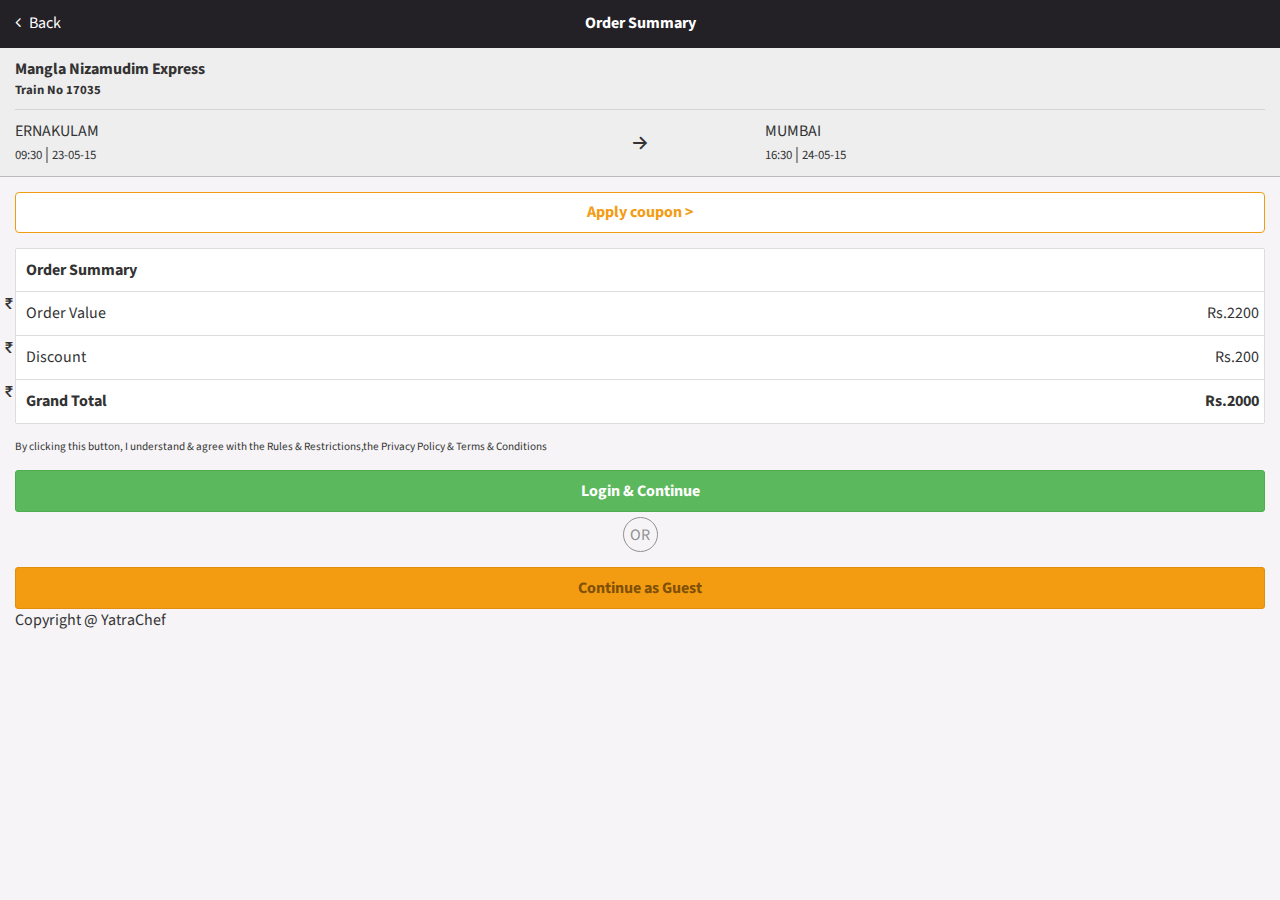
==== commit b9063950: "Rupee icon added" ====
--- a/summary.html
+++ b/summary.html
@@ -47,9 +47,7 @@
               <span class="dept-date">23-05-15</span>
             </li>
             <li>
-              <span>
-                 ~
-              </span>
+              <i data-icon="&#xe005;"></i>
             </li>
             <li>
               <span class="arr-stn">MUMBAI</span>
--- a/css/app.css
+++ b/css/app.css
@@ -7640,55 +7640,55 @@
     display: none !important;
   }
 }
-/* line 29, ../scss/app.scss */
+/* line 28, ../scss/app.scss */
 .label-yc {
   background-color: #fff;
   border: 2px solid #5cb85c;
   color: #5cb85c;
   padding: .25em .6em .3em;
 }
-/* line 24, ../scss/app.scss */
+/* line 23, ../scss/app.scss */
 .label-yc[href]:hover, .label-yc[href]:focus {
   background-color: #449d44;
 }
 
-/* line 32, ../scss/app.scss */
+/* line 31, ../scss/app.scss */
 .label-breakfast {
   background-color: #fff;
   border: 2px solid #5bc0de;
   color: #5bc0de;
   padding: .25em .6em .3em;
 }
-/* line 24, ../scss/app.scss */
+/* line 23, ../scss/app.scss */
 .label-breakfast[href]:hover, .label-breakfast[href]:focus {
   background-color: #31b0d5;
 }
 
-/* line 35, ../scss/app.scss */
+/* line 34, ../scss/app.scss */
 .label-lunch {
   background-color: #fff;
   border: 2px solid #5cb85c;
   color: #5cb85c;
   padding: .25em .6em .3em;
 }
-/* line 24, ../scss/app.scss */
+/* line 23, ../scss/app.scss */
 .label-lunch[href]:hover, .label-lunch[href]:focus {
   background-color: #449d44;
 }
 
-/* line 38, ../scss/app.scss */
+/* line 37, ../scss/app.scss */
 .label-dinner {
   background-color: #fff;
   border: 2px solid #f0ad4e;
   color: #f0ad4e;
   padding: .25em .6em .3em;
 }
-/* line 24, ../scss/app.scss */
+/* line 23, ../scss/app.scss */
 .label-dinner[href]:hover, .label-dinner[href]:focus {
   background-color: #ec971f;
 }
 
-/* line 41, ../scss/app.scss */
+/* line 40, ../scss/app.scss */
 .label-yc-gray {
   background-color: #fff;
   border: 2px solid #777777;
@@ -7696,17 +7696,17 @@
   padding: .25em .6em .3em;
   border-width: 1px;
 }
-/* line 24, ../scss/app.scss */
+/* line 23, ../scss/app.scss */
 .label-yc-gray[href]:hover, .label-yc-gray[href]:focus {
   background-color: #5e5e5e;
 }
 
-/* line 58, ../scss/app.scss */
+/* line 57, ../scss/app.scss */
 .page-wrapper {
   min-height: 100%;
 }
 
-/* line 63, ../scss/app.scss */
+/* line 62, ../scss/app.scss */
 .content-wrapper {
   margin-left: -15px;
   margin-right: -15px;
@@ -7721,7 +7721,7 @@
   clear: both;
 }
 
-/* line 66, ../scss/app.scss */
+/* line 65, ../scss/app.scss */
 .default-panel {
   position: relative;
   float: left;
@@ -7731,7 +7731,7 @@
   padding-right: 15px;
 }
 
-/* line 69, ../scss/app.scss */
+/* line 68, ../scss/app.scss */
 .gray-panel, .white-panel {
   position: relative;
   float: left;
@@ -7744,12 +7744,12 @@
   border-bottom: 1px solid #bbbbbb;
 }
 
-/* line 75, ../scss/app.scss */
+/* line 74, ../scss/app.scss */
 .white-panel {
   background-color: #fff;
 }
 
-/* line 88, ../scss/app.scss */
+/* line 87, ../scss/app.scss */
 .btn-fullwidth-mid {
   padding: 8px 12px;
   font-size: 16px;
@@ -7757,7 +7757,7 @@
   border-radius: 3px;
 }
 
-/* line 92, ../scss/app.scss */
+/* line 91, ../scss/app.scss */
 .btn-fullwidth, .btn-fixed-bottom {
   padding: 10px 16px;
   font-size: 20px;
@@ -7765,12 +7765,12 @@
   border-radius: 3px;
 }
 
-/* line 96, ../scss/app.scss */
+/* line 95, ../scss/app.scss */
 .btn-fixed-bottom {
   margin: 10px 0;
 }
 
-/* line 100, ../scss/app.scss */
+/* line 99, ../scss/app.scss */
 .btn-line-primary {
   color: #f39c12;
   background-color: white;
@@ -7815,7 +7815,7 @@
   background-color: #f39c12;
 }
 
-/* line 104, ../scss/app.scss */
+/* line 103, ../scss/app.scss */
 .btn-fb {
   color: white;
   background-color: #3b5998;
@@ -7860,7 +7860,7 @@
   background-color: white;
 }
 
-/* line 107, ../scss/app.scss */
+/* line 106, ../scss/app.scss */
 .btn-google {
   color: white;
   background-color: #dd4b39;
@@ -7905,7 +7905,7 @@
   background-color: white;
 }
 
-/* line 111, ../scss/app.scss */
+/* line 110, ../scss/app.scss */
 header {
   margin-left: -15px;
   margin-right: -15px;
@@ -7923,7 +7923,7 @@
 header:after {
   clear: both;
 }
-/* line 119, ../scss/app.scss */
+/* line 118, ../scss/app.scss */
 header a {
   text-align: left;
   text-decoration: none;
@@ -7935,17 +7935,17 @@
   color: #fff;
   margin: 0 10px;
 }
-/* line 132, ../scss/app.scss */
+/* line 131, ../scss/app.scss */
 header a span {
   position: relative;
   top: 2px;
   margin-right: 0;
 }
-/* line 138, ../scss/app.scss */
+/* line 137, ../scss/app.scss */
 header a:hover, header a:active, header a:visited {
   text-decoration: none;
 }
-/* line 142, ../scss/app.scss */
+/* line 141, ../scss/app.scss */
 header .header-center {
   display: block;
   font-size: 16px;
@@ -7961,7 +7961,7 @@
   color: #fff;
   font-weight: bold;
 }
-/* line 158, ../scss/app.scss */
+/* line 157, ../scss/app.scss */
 header .header-right {
   float: right;
   position: absolute !important;
@@ -7970,60 +7970,60 @@
   left: auto;
   top: 8px;
 }
-/* line 165, ../scss/app.scss */
+/* line 164, ../scss/app.scss */
 header .header-right span {
   margin-right: 0;
   font-size: 150%;
 }
 
-/* line 172, ../scss/app.scss */
+/* line 171, ../scss/app.scss */
 .bg-color {
   background-color: #fff;
 }
 
-/* line 176, ../scss/app.scss */
+/* line 175, ../scss/app.scss */
 .nav-justified.custom-not-stacked > li {
   display: table-cell;
   width: 1%;
 }
 
-/* line 191, ../scss/app.scss */
+/* line 190, ../scss/app.scss */
 .nav-pills-two > li, .nav-pills-three > li {
   float: left;
   min-width: 50%;
 }
-/* line 195, ../scss/app.scss */
+/* line 194, ../scss/app.scss */
 .nav-pills-two > li > a, .nav-pills-three > li > a {
   color: #5cb85c;
   border-radius: 0;
   border: 1px solid #5cb85c;
   margin-left: -1px;
 }
-/* line 201, ../scss/app.scss */
+/* line 200, ../scss/app.scss */
 .nav-pills-two > li + li, .nav-pills-three > li + li {
   margin-left: 0px;
 }
-/* line 206, ../scss/app.scss */
+/* line 205, ../scss/app.scss */
 .nav-pills-two > li:first-child > a, .nav-pills-three > li:first-child > a {
   border-radius: 4px 0 0 4px;
   margin: 0;
 }
-/* line 212, ../scss/app.scss */
+/* line 211, ../scss/app.scss */
 .nav-pills-two > li:last-child > a, .nav-pills-three > li:last-child > a {
   border-radius: 0 4px 4px 0;
 }
-/* line 220, ../scss/app.scss */
+/* line 219, ../scss/app.scss */
 .nav-pills-two > li.active > a, .nav-pills-three > li.active > a, .nav-pills-two > li.active > a:hover, .nav-pills-three > li.active > a:hover, .nav-pills-two > li.active > a:focus, .nav-pills-three > li.active > a:focus {
   color: white;
   background-color: #5cb85c;
 }
 
-/* line 229, ../scss/app.scss */
+/* line 228, ../scss/app.scss */
 .nav-pills-three > li {
   min-width: 32%;
 }
 
-/* line 235, ../scss/app.scss */
+/* line 234, ../scss/app.scss */
 #homepage-bg {
   background: linear-gradient(rgba(1, 0, 0, 0.45), rgba(1, 0, 0, 0.45)), url(../assets/images/bg.jpg) no-repeat center center fixed;
   -webkit-background-size: cover;
@@ -8032,7 +8032,7 @@
   background-size: cover;
 }
 
-/* line 252, ../scss/app.scss */
+/* line 251, ../scss/app.scss */
 .homepage-wrapper {
   margin-left: -15px;
   margin-right: -15px;
@@ -8047,7 +8047,7 @@
 .homepage-wrapper:after {
   clear: both;
 }
-/* line 264, ../scss/app.scss */
+/* line 263, ../scss/app.scss */
 .homepage-wrapper .homepage-center {
   position: relative;
   float: left;
@@ -8057,18 +8057,18 @@
   padding-right: 15px;
   color: #fff;
 }
-/* line 268, ../scss/app.scss */
+/* line 267, ../scss/app.scss */
 .homepage-wrapper .homepage-center h3 {
   font-weight: bold;
   margin-top: 0;
   margin-bottom: 30px;
 }
-/* line 274, ../scss/app.scss */
+/* line 273, ../scss/app.scss */
 .homepage-wrapper .homepage-center h4 {
   font-weight: bold;
 }
 
-/* line 284, ../scss/app.scss */
+/* line 283, ../scss/app.scss */
 .search-tab {
   position: relative;
   float: left;
@@ -8079,11 +8079,11 @@
   margin: 15px 0;
 }
 
-/* line 290, ../scss/app.scss */
+/* line 289, ../scss/app.scss */
 .search-wrapper {
   padding-top: 1em;
 }
-/* line 294, ../scss/app.scss */
+/* line 293, ../scss/app.scss */
 .search-wrapper .journey-form {
   position: relative;
   float: left;
@@ -8093,13 +8093,13 @@
   padding-right: 15px;
   margin: 15px 0;
 }
-/* line 297, ../scss/app.scss */
+/* line 296, ../scss/app.scss */
 .search-wrapper .journey-form span {
   font-size: .75em;
   font-color: #777777;
   text-transform: uppercase;
 }
-/* line 304, ../scss/app.scss */
+/* line 303, ../scss/app.scss */
 .search-wrapper .journey-form .auto-suggest {
   background: #fff;
   border: 1px solid #d4cad4;
@@ -8107,18 +8107,18 @@
   margin-bottom: 15px;
   border-radius: 2px;
 }
-/* line 311, ../scss/app.scss */
+/* line 310, ../scss/app.scss */
 .search-wrapper .journey-form .auto-suggest h3 {
   display: block;
   margin: 0;
 }
-/* line 317, ../scss/app.scss */
+/* line 316, ../scss/app.scss */
 .search-wrapper .journey-form .auto-suggest p {
   display: block;
   margin: 0;
   font-size: .8em;
 }
-/* line 323, ../scss/app.scss */
+/* line 322, ../scss/app.scss */
 .search-wrapper .journey-form .journey-train, .search-wrapper .journey-form .journey-from {
   position: relative;
   float: left;
@@ -8129,7 +8129,7 @@
   padding-left: 0;
   padding-right: 5px;
 }
-/* line 329, ../scss/app.scss */
+/* line 328, ../scss/app.scss */
 .search-wrapper .journey-form .journey-date, .search-wrapper .journey-form .journey-to {
   position: relative;
   float: left;
@@ -8140,7 +8140,7 @@
   padding-right: 0;
   padding-left: 5px;
 }
-/* line 343, ../scss/app.scss */
+/* line 342, ../scss/app.scss */
 .search-wrapper .pnr-form {
   position: relative;
   float: left;
@@ -8150,16 +8150,16 @@
   padding-right: 15px;
   margin-top: 30%;
 }
-/* line 346, ../scss/app.scss */
+/* line 345, ../scss/app.scss */
 .search-wrapper .pnr-form p {
   text-align: center;
 }
-/* line 349, ../scss/app.scss */
+/* line 348, ../scss/app.scss */
 .search-wrapper .pnr-form input {
   width: 100%;
 }
 
-/* line 357, ../scss/app.scss */
+/* line 356, ../scss/app.scss */
 .find-food-btn-wrapper {
   position: relative;
   float: left;
@@ -8169,7 +8169,7 @@
   padding-right: 15px;
 }
 
-/* line 366, ../scss/app.scss */
+/* line 365, ../scss/app.scss */
 .train-info {
   position: relative;
   float: left;
@@ -8182,46 +8182,46 @@
   padding-top: 10px;
   padding-bottom: 10px;
 }
-/* line 373, ../scss/app.scss */
+/* line 372, ../scss/app.scss */
 .train-info p {
   margin: 0;
   font-weight: bold;
 }
-/* line 378, ../scss/app.scss */
+/* line 377, ../scss/app.scss */
 .train-info p:nth-child(2) {
   font-size: .8em;
   margin-bottom: 10px;
   border-bottom: 1px solid #d5d5d5;
   padding-bottom: 10px;
 }
-/* line 385, ../scss/app.scss */
+/* line 384, ../scss/app.scss */
 .train-info ul {
   padding: 0;
 }
-/* line 387, ../scss/app.scss */
+/* line 386, ../scss/app.scss */
 .train-info ul li {
   list-style: none;
   display: block;
   width: 40%;
   float: left;
 }
-/* line 393, ../scss/app.scss */
+/* line 392, ../scss/app.scss */
 .train-info ul li span.dept-stn, .train-info ul li span.arr-stn {
   display: block;
 }
-/* line 397, ../scss/app.scss */
+/* line 396, ../scss/app.scss */
 .train-info ul li span.dept-time, .train-info ul li span.dept-date, .train-info ul li span.arr-time, .train-info ul li span.arr-date {
   display: inline;
   font-size: .8em;
 }
-/* line 403, ../scss/app.scss */
+/* line 402, ../scss/app.scss */
 .train-info ul li:nth-child(2) {
   text-align: center;
   width: 20%;
   padding-top: 15px;
 }
 
-/* line 415, ../scss/app.scss */
+/* line 414, ../scss/app.scss */
 .station-wrapper {
   position: relative;
   float: left;
@@ -8235,38 +8235,38 @@
   border-bottom: 1px solid #ddd;
 }
 
-/* line 423, ../scss/app.scss */
+/* line 422, ../scss/app.scss */
 .station {
   width: 90%;
   display: inline-block;
 }
-/* line 429, ../scss/app.scss */
+/* line 428, ../scss/app.scss */
 .station .stn-name {
   width: 60%;
   display: inline-block;
   float: left;
 }
-/* line 433, ../scss/app.scss */
+/* line 432, ../scss/app.scss */
 .station .stn-name h5 {
   margin: 0;
   font-weight: bold;
   text-transform: uppercase;
 }
-/* line 441, ../scss/app.scss */
+/* line 440, ../scss/app.scss */
 .station .stn-arrival {
   max-width: 30%;
   display: inline-block;
   text-align: center;
 }
-/* line 445, ../scss/app.scss */
+/* line 444, ../scss/app.scss */
 .station .stn-arrival span {
   display: block;
 }
-/* line 446, ../scss/app.scss */
+/* line 445, ../scss/app.scss */
 .station .stn-arrival span:first-child {
   font-weight: bold;
 }
-/* line 451, ../scss/app.scss */
+/* line 450, ../scss/app.scss */
 .station .stn-day {
   width: 10%;
   display: inline-block;
@@ -8274,13 +8274,13 @@
   text-align: right;
 }
 
-/* line 459, ../scss/app.scss */
+/* line 458, ../scss/app.scss */
 .stn-arrow {
   float: right;
   position: relative;
   min-height: 1px;
 }
-/* line 463, ../scss/app.scss */
+/* line 462, ../scss/app.scss */
 .stn-arrow span {
   color: #bbbbbb;
   position: absolute;
@@ -8288,7 +8288,7 @@
   right: -10px;
 }
 
-/* line 472, ../scss/app.scss */
+/* line 471, ../scss/app.scss */
 .station-header {
   position: relative;
   float: left;
@@ -8298,17 +8298,17 @@
   padding-right: 15px;
   border-bottom: 1px solid #bbbbbb;
 }
-/* line 475, ../scss/app.scss */
+/* line 474, ../scss/app.scss */
 .station-header .station {
   padding: 8px 0;
 }
-/* line 479, ../scss/app.scss */
+/* line 478, ../scss/app.scss */
 .station-header .station .stn-name, .station-header .station .stn-arrival, .station-header .station .stn-day {
   font-size: 1em;
   font-weight: normal;
 }
 
-/* line 489, ../scss/app.scss */
+/* line 488, ../scss/app.scss */
 .hotel-wrapper {
   position: relative;
   float: left;
@@ -8317,7 +8317,7 @@
   padding-left: 15px;
   padding-right: 15px;
 }
-/* line 491, ../scss/app.scss */
+/* line 490, ../scss/app.scss */
 .hotel-wrapper h5 {
   text-align: center;
   text-transform: uppercase;
@@ -8325,7 +8325,7 @@
   margin: 15px 0;
 }
 
-/* line 498, ../scss/app.scss */
+/* line 497, ../scss/app.scss */
 .hotelinfo-card, .hotelinfo-card-menu, .order-card, .summary-card {
   position: relative;
   float: left;
@@ -8339,11 +8339,11 @@
   margin-bottom: 15px;
   background-color: #fff;
 }
-/* line 506, ../scss/app.scss */
+/* line 505, ../scss/app.scss */
 .hotelinfo-card > button, .hotelinfo-card-menu > button, .order-card > button, .summary-card > button {
   margin-top: 20px;
 }
-/* line 509, ../scss/app.scss */
+/* line 508, ../scss/app.scss */
 .hotelinfo-card .card-header, .hotelinfo-card-menu .card-header, .order-card .card-header, .summary-card .card-header {
   margin-left: -15px;
   margin-right: -15px;
@@ -8358,7 +8358,7 @@
 .hotelinfo-card .card-header:after, .hotelinfo-card-menu .card-header:after, .order-card .card-header:after, .summary-card .card-header:after {
   clear: both;
 }
-/* line 512, ../scss/app.scss */
+/* line 511, ../scss/app.scss */
 .hotelinfo-card .card-header .hotel-name, .hotelinfo-card-menu .card-header .hotel-name, .order-card .card-header .hotel-name, .summary-card .card-header .hotel-name {
   position: relative;
   float: left;
@@ -8368,7 +8368,7 @@
   padding-right: 15px;
   padding-top: 3px;
 }
-/* line 515, ../scss/app.scss */
+/* line 514, ../scss/app.scss */
 .hotelinfo-card .card-header .hotel-name h4, .hotelinfo-card-menu .card-header .hotel-name h4, .order-card .card-header .hotel-name h4, .summary-card .card-header .hotel-name h4 {
   margin: 0;
   text-align: left;
@@ -8379,17 +8379,17 @@
   overflow: hidden;
   padding-right: 7px;
 }
-/* line 527, ../scss/app.scss */
+/* line 526, ../scss/app.scss */
 .hotelinfo-card .card-header .hotel-name span.veg, .hotelinfo-card-menu .card-header .hotel-name span.veg, .order-card .card-header .hotel-name span.veg, .summary-card .card-header .hotel-name span.veg {
   color: #5cb85c;
   margin-top: 5px;
 }
-/* line 531, ../scss/app.scss */
+/* line 530, ../scss/app.scss */
 .hotelinfo-card .card-header .hotel-name span.n-veg, .hotelinfo-card-menu .card-header .hotel-name span.n-veg, .order-card .card-header .hotel-name span.n-veg, .summary-card .card-header .hotel-name span.n-veg {
   color: red;
   margin-top: 5px;
 }
-/* line 543, ../scss/app.scss */
+/* line 542, ../scss/app.scss */
 .hotelinfo-card .hotel-details, .hotelinfo-card-menu .hotel-details, .order-card .hotel-details, .summary-card .hotel-details, .hotelinfo-card-menu .order-card .order-details, .order-card .hotelinfo-card-menu .order-details, .order-card .order-details, .summary-card .order-card .order-details, .order-card .summary-card .order-details {
   position: relative;
   float: left;
@@ -8399,35 +8399,35 @@
   padding-right: 15px;
   margin: 0 0 7px 0;
 }
-/* line 546, ../scss/app.scss */
+/* line 545, ../scss/app.scss */
 .hotelinfo-card .hotel-details .min-order, .hotelinfo-card-menu .hotel-details .min-order, .order-card .hotel-details .min-order, .summary-card .hotel-details .min-order, .hotelinfo-card .order-card .order-details .min-order, .order-card .hotelinfo-card .order-details .min-order, .hotelinfo-card-menu .order-card .order-details .min-order, .order-card .hotelinfo-card-menu .order-details .min-order, .order-card .order-details .min-order, .summary-card .order-card .order-details .min-order, .order-card .summary-card .order-details .min-order, .hotelinfo-card .hotel-details .min-time, .hotelinfo-card-menu .hotelinfo-card .hotel-details .min-time, .hotelinfo-card .hotelinfo-card-menu .hotel-details .min-time, .order-card .hotelinfo-card .hotel-details .min-time, .hotelinfo-card .order-card .hotel-details .min-time, .summary-card .hotelinfo-card .hotel-details .min-time, .hotelinfo-card .summary-card .hotel-details .min-time, .hotelinfo-card .order-card .order-details .hotel-details .min-time, .hotelinfo-card .hotel-details .order-card .order-details .min-time, .order-card .hotelinfo-card .order-details .hotel-details .min-time, .order-card .hotelinfo-card .hotel-details .order-details .min-time, .hotelinfo-card-menu .order-card .order-details .hotelinfo-card .hotel-details .min-time, .hotelinfo-card .hotel-details .hotelinfo-card-menu .order-card .order-details .min-time, .order-card .hotelinfo-card-menu .order-details .hotelinfo-card .hotel-details .min-time, .hotelinfo-card .hotel-details .order-card .hotelinfo-card-menu .order-details .min-time, .order-card .order-details .hotelinfo-card .hotel-details .min-time, .hotelinfo-card .hotel-details .order-card .order-details .min-time, .summary-card .order-card .order-details .hotelinfo-card .hotel-details .min-time, .hotelinfo-card .hotel-details .summary-card .order-card .order-details .min-time, .order-card .summary-card .order-details .hotelinfo-card .hotel-details .min-time, .hotelinfo-card .hotel-details .order-card .summary-card .order-details .min-time, .hotelinfo-card .hotelinfo-card-menu .hotel-details .min-time, .hotelinfo-card-menu .hotelinfo-card .hotel-details .min-time, .hotelinfo-card-menu .hotel-details .min-time, .order-card .hotelinfo-card-menu .hotel-details .min-time, .hotelinfo-card-menu .order-card .hotel-details .min-time, .summary-card .hotelinfo-card-menu .hotel-details .min-time, .hotelinfo-card-menu .summary-card .hotel-details .min-time, .hotelinfo-card .order-card .order-details .hotelinfo-card-menu .hotel-details .min-time, .hotelinfo-card-menu .hotel-details .hotelinfo-card .order-card .order-details .min-time, .order-card .hotelinfo-card .order-details .hotelinfo-card-menu .hotel-details .min-time, .hotelinfo-card-menu .hotel-details .order-card .hotelinfo-card .order-details .min-time, .hotelinfo-card-menu .order-card .order-details .hotel-details .min-time, .hotelinfo-card-menu .hotel-details .order-card .order-details .min-time, .order-card .hotelinfo-card-menu .order-details .hotel-details .min-time, .order-card .hotelinfo-card-menu .hotel-details .order-details .min-time, .order-card .order-details .hotelinfo-card-menu .hotel-details .min-time, .hotelinfo-card-menu .hotel-details .order-card .order-details .min-time, .summary-card .order-card .order-details .hotelinfo-card-menu .hotel-details .min-time, .hotelinfo-card-menu .hotel-details .summary-card .order-card .order-details .min-time, .order-card .summary-card .order-details .hotelinfo-card-menu .hotel-details .min-time, .hotelinfo-card-menu .hotel-details .order-card .summary-card .order-details .min-time, .hotelinfo-card .order-card .hotel-details .min-time, .order-card .hotelinfo-card .hotel-details .min-time, .hotelinfo-card-menu .order-card .hotel-details .min-time, .order-card .hotelinfo-card-menu .hotel-details .min-time, .order-card .hotel-details .min-time, .summary-card .order-card .hotel-details .min-time, .order-card .summary-card .hotel-details .min-time, .hotelinfo-card .order-card .order-details .hotel-details .min-time, .hotelinfo-card .order-card .hotel-details .order-details .min-time, .order-card .hotelinfo-card .order-details .hotel-details .min-time, .order-card .hotel-details .hotelinfo-card .order-details .min-time, .hotelinfo-card-menu .order-card .order-details .hotel-details .min-time, .hotelinfo-card-menu .order-card .hotel-details .order-details .min-time, .order-card .hotelinfo-card-menu .order-details .hotel-details .min-time, .order-card .hotel-details .hotelinfo-card-menu .order-details .min-time, .order-card .order-details .hotel-details .min-time, .order-card .hotel-details .order-details .min-time, .summary-card .order-card .order-details .hotel-details .min-time, .summary-card .order-card .hotel-details .order-details .min-time, .order-card .summary-card .order-details .hotel-details .min-time, .order-card .hotel-details .summary-card .order-details .min-time, .hotelinfo-card .summary-card .hotel-details .min-time, .summary-card .hotelinfo-card .hotel-details .min-time, .hotelinfo-card-menu .summary-card .hotel-details .min-time, .summary-card .hotelinfo-card-menu .hotel-details .min-time, .order-card .summary-card .hotel-details .min-time, .summary-card .order-card .hotel-details .min-time, .summary-card .hotel-details .min-time, .hotelinfo-card .order-card .order-details .summary-card .hotel-details .min-time, .summary-card .hotel-details .hotelinfo-card .order-card .order-details .min-time, .order-card .hotelinfo-card .order-details .summary-card .hotel-details .min-time, .summary-card .hotel-details .order-card .hotelinfo-card .order-details .min-time, .hotelinfo-card-menu .order-card .order-details .summary-card .hotel-details .min-time, .summary-card .hotel-details .hotelinfo-card-menu .order-card .order-details .min-time, .order-card .hotelinfo-card-menu .order-details .summary-card .hotel-details .min-time, .summary-card .hotel-details .order-card .hotelinfo-card-menu .order-details .min-time, .order-card .order-details .summary-card .hotel-details .min-time, .summary-card .hotel-details .order-card .order-details .min-time, .summary-card .order-card .order-details .hotel-details .min-time, .summary-card .hotel-details .order-card .order-details .min-time, .order-card .summary-card .order-details .hotel-details .min-time, .order-card .summary-card .hotel-details .order-details .min-time, .hotelinfo-card .hotel-details .order-card .order-details .min-time, .hotelinfo-card .order-card .order-details .hotel-details .min-time, .hotelinfo-card-menu .hotel-details .hotelinfo-card .order-card .order-details .min-time, .hotelinfo-card .order-card .order-details .hotelinfo-card-menu .hotel-details .min-time, .hotelinfo-card .order-card .hotel-details .order-details .min-time, .hotelinfo-card .order-card .order-details .hotel-details .min-time, .summary-card .hotel-details .hotelinfo-card .order-card .order-details .min-time, .hotelinfo-card .order-card .order-details .summary-card .hotel-details .min-time, .hotelinfo-card .order-card .order-details .min-time, .order-card .hotelinfo-card .order-card .order-details .min-time, .hotelinfo-card-menu .hotelinfo-card .order-card .order-details .min-time, .hotelinfo-card .hotelinfo-card-menu .order-card .order-details .min-time, .hotelinfo-card .order-card .hotelinfo-card-menu .order-details .min-time, .hotelinfo-card .order-card .order-details .min-time, .summary-card .hotelinfo-card .order-card .order-details .min-time, .hotelinfo-card .summary-card .order-card .order-details .min-time, .hotelinfo-card .order-card .summary-card .order-details .min-time, .order-card .hotelinfo-card .hotel-details .order-details .min-time, .order-card .hotelinfo-card .order-details .hotel-details .min-time, .hotelinfo-card-menu .hotel-details .order-card .hotelinfo-card .order-details .min-time, .order-card .hotelinfo-card .order-details .hotelinfo-card-menu .hotel-details .min-time, .order-card .hotel-details .hotelinfo-card .order-details .min-time, .order-card .hotelinfo-card .order-details .hotel-details .min-time, .summary-card .hotel-details .order-card .hotelinfo-card .order-details .min-time, .order-card .hotelinfo-card .order-details .summary-card .hotel-details .min-time, .hotelinfo-card .order-card .hotelinfo-card .order-details .min-time, .order-card .hotelinfo-card .order-details .min-time, .hotelinfo-card-menu .order-card .hotelinfo-card .order-details .min-time, .order-card .hotelinfo-card-menu .hotelinfo-card .order-details .min-time, .order-card .hotelinfo-card .hotelinfo-card-menu .order-details .min-time, .order-card .hotelinfo-card .order-details .min-time, .summary-card .order-card .hotelinfo-card .order-details .min-time, .order-card .summary-card .hotelinfo-card .order-details .min-time, .order-card .hotelinfo-card .summary-card .order-details .min-time, .hotelinfo-card .hotel-details .hotelinfo-card-menu .order-card .order-details .min-time, .hotelinfo-card-menu .order-card .order-details .hotelinfo-card .hotel-details .min-time, .hotelinfo-card-menu .hotel-details .order-card .order-details .min-time, .hotelinfo-card-menu .order-card .order-details .hotel-details .min-time, .hotelinfo-card-menu .order-card .hotel-details .order-details .min-time, .hotelinfo-card-menu .order-card .order-details .hotel-details .min-time, .summary-card .hotel-details .hotelinfo-card-menu .order-card .order-details .min-time, .hotelinfo-card-menu .order-card .order-details .summary-card .hotel-details .min-time, .hotelinfo-card .hotelinfo-card-menu .order-card .order-details .min-time, .hotelinfo-card-menu .hotelinfo-card .order-card .order-details .min-time, .hotelinfo-card-menu .order-card .hotelinfo-card .order-details .min-time, .hotelinfo-card-menu .order-card .order-details .min-time, .order-card .hotelinfo-card-menu .order-card .order-details .min-time, .hotelinfo-card-menu .order-card .order-details .min-time, .summary-card .hotelinfo-card-menu .order-card .order-details .min-time, .hotelinfo-card-menu .summary-card .order-card .order-details .min-time, .hotelinfo-card-menu .order-card .summary-card .order-details .min-time, .hotelinfo-card .hotel-details .order-card .hotelinfo-card-menu .order-details .min-time, .order-card .hotelinfo-card-menu .order-details .hotelinfo-card .hotel-details .min-time, .order-card .hotelinfo-card-menu .hotel-details .order-details .min-time, .order-card .hotelinfo-card-menu .order-details .hotel-details .min-time, .order-card .hotel-details .hotelinfo-card-menu .order-details .min-time, .order-card .hotelinfo-card-menu .order-details .hotel-details .min-time, .summary-card .hotel-details .order-card .hotelinfo-card-menu .order-details .min-time, .order-card .hotelinfo-card-menu .order-details .summary-card .hotel-details .min-time, .hotelinfo-card .order-card .hotelinfo-card-menu .order-details .min-time, .order-card .hotelinfo-card .hotelinfo-card-menu .order-details .min-time, .order-card .hotelinfo-card-menu .hotelinfo-card .order-details .min-time, .hotelinfo-card-menu .order-card .hotelinfo-card-menu .order-details .min-time, .order-card .hotelinfo-card-menu .order-details .min-time, .order-card .hotelinfo-card-menu .order-details .min-time, .summary-card .order-card .hotelinfo-card-menu .order-details .min-time, .order-card .summary-card .hotelinfo-card-menu .order-details .min-time, .order-card .hotelinfo-card-menu .summary-card .order-details .min-time, .hotelinfo-card .hotel-details .order-card .order-details .min-time, .order-card .order-details .hotelinfo-card .hotel-details .min-time, .hotelinfo-card-menu .hotel-details .order-card .order-details .min-time, .order-card .order-details .hotelinfo-card-menu .hotel-details .min-time, .order-card .hotel-details .order-details .min-time, .order-card .order-details .hotel-details .min-time, .summary-card .hotel-details .order-card .order-details .min-time, .order-card .order-details .summary-card .hotel-details .min-time, .hotelinfo-card .order-card .order-details .min-time, .order-card .hotelinfo-card .order-details .min-time, .hotelinfo-card-menu .order-card .order-details .min-time, .order-card .hotelinfo-card-menu .order-details .min-time, .order-card .order-details .min-time, .summary-card .order-card .order-details .min-time, .order-card .summary-card .order-details .min-time, .hotelinfo-card .hotel-details .summary-card .order-card .order-details .min-time, .summary-card .order-card .order-details .hotelinfo-card .hotel-details .min-time, .hotelinfo-card-menu .hotel-details .summary-card .order-card .order-details .min-time, .summary-card .order-card .order-details .hotelinfo-card-menu .hotel-details .min-time, .summary-card .order-card .hotel-details .order-details .min-time, .summary-card .order-card .order-details .hotel-details .min-time, .summary-card .hotel-details .order-card .order-details .min-time, .summary-card .order-card .order-details .hotel-details .min-time, .hotelinfo-card .summary-card .order-card .order-details .min-time, .summary-card .hotelinfo-card .order-card .order-details .min-time, .summary-card .order-card .hotelinfo-card .order-details .min-time, .hotelinfo-card-menu .summary-card .order-card .order-details .min-time, .summary-card .hotelinfo-card-menu .order-card .order-details .min-time, .summary-card .order-card .hotelinfo-card-menu .order-details .min-time, .summary-card .order-card .order-details .min-time, .summary-card .order-card .order-details .min-time, .order-card .summary-card .order-card .order-details .min-time, .hotelinfo-card .hotel-details .order-card .summary-card .order-details .min-time, .order-card .summary-card .order-details .hotelinfo-card .hotel-details .min-time, .hotelinfo-card-menu .hotel-details .order-card .summary-card .order-details .min-time, .order-card .summary-card .order-details .hotelinfo-card-menu .hotel-details .min-time, .order-card .hotel-details .summary-card .order-details .min-time, .order-card .summary-card .order-details .hotel-details .min-time, .order-card .summary-card .hotel-details .order-details .min-time, .order-card .summary-card .order-details .hotel-details .min-time, .hotelinfo-card .order-card .summary-card .order-details .min-time, .order-card .hotelinfo-card .summary-card .order-details .min-time, .order-card .summary-card .hotelinfo-card .order-details .min-time, .hotelinfo-card-menu .order-card .summary-card .order-details .min-time, .order-card .hotelinfo-card-menu .summary-card .order-details .min-time, .order-card .summary-card .hotelinfo-card-menu .order-details .min-time, .order-card .summary-card .order-details .min-time, .summary-card .order-card .summary-card .order-details .min-time, .order-card .summary-card .order-details .min-time, .hotelinfo-card .hotel-details .delivery-charge, .hotelinfo-card-menu .hotelinfo-card .hotel-details .delivery-charge, .hotelinfo-card .hotelinfo-card-menu .hotel-details .delivery-charge, .order-card .hotelinfo-card .hotel-details .delivery-charge, .hotelinfo-card .order-card .hotel-details .delivery-charge, .summary-card .hotelinfo-card .hotel-details .delivery-charge, .hotelinfo-card .summary-card .hotel-details .delivery-charge, .hotelinfo-card .order-card .order-details .hotel-details .delivery-charge, .hotelinfo-card .hotel-details .order-card .order-details .delivery-charge, .order-card .hotelinfo-card .order-details .hotel-details .delivery-charge, .order-card .hotelinfo-card .hotel-details .order-details .delivery-charge, .hotelinfo-card-menu .order-card .order-details .hotelinfo-card .hotel-details .delivery-charge, .hotelinfo-card .hotel-details .hotelinfo-card-menu .order-card .order-details .delivery-charge, .order-card .hotelinfo-card-menu .order-details .hotelinfo-card .hotel-details .delivery-charge, .hotelinfo-card .hotel-details .order-card .hotelinfo-card-menu .order-details .delivery-charge, .order-card .order-details .hotelinfo-card .hotel-details .delivery-charge, .hotelinfo-card .hotel-details .order-card .order-details .delivery-charge, .summary-card .order-card .order-details .hotelinfo-card .hotel-details .delivery-charge, .hotelinfo-card .hotel-details .summary-card .order-card .order-details .delivery-charge, .order-card .summary-card .order-details .hotelinfo-card .hotel-details .delivery-charge, .hotelinfo-card .hotel-details .order-card .summary-card .order-details .delivery-charge, .hotelinfo-card .hotelinfo-card-menu .hotel-details .delivery-charge, .hotelinfo-card-menu .hotelinfo-card .hotel-details .delivery-charge, .hotelinfo-card-menu .hotel-details .delivery-charge, .order-card .hotelinfo-card-menu .hotel-details .delivery-charge, .hotelinfo-card-menu .order-card .hotel-details .delivery-charge, .summary-card .hotelinfo-card-menu .hotel-details .delivery-charge, .hotelinfo-card-menu .summary-card .hotel-details .delivery-charge, .hotelinfo-card .order-card .order-details .hotelinfo-card-menu .hotel-details .delivery-charge, .hotelinfo-card-menu .hotel-details .hotelinfo-card .order-card .order-details .delivery-charge, .order-card .hotelinfo-card .order-details .hotelinfo-card-menu .hotel-details .delivery-charge, .hotelinfo-card-menu .hotel-details .order-card .hotelinfo-card .order-details .delivery-charge, .hotelinfo-card-menu .order-card .order-details .hotel-details .delivery-charge, .hotelinfo-card-menu .hotel-details .order-card .order-details .delivery-charge, .order-card .hotelinfo-card-menu .order-details .hotel-details .delivery-charge, .order-card .hotelinfo-card-menu .hotel-details .order-details .delivery-charge, .order-card .order-details .hotelinfo-card-menu .hotel-details .delivery-charge, .hotelinfo-card-menu .hotel-details .order-card .order-details .delivery-charge, .summary-card .order-card .order-details .hotelinfo-card-menu .hotel-details .delivery-charge, .hotelinfo-card-menu .hotel-details .summary-card .order-card .order-details .delivery-charge, .order-card .summary-card .order-details .hotelinfo-card-menu .hotel-details .delivery-charge, .hotelinfo-card-menu .hotel-details .order-card .summary-card .order-details .delivery-charge, .hotelinfo-card .order-card .hotel-details .delivery-charge, .order-card .hotelinfo-card .hotel-details .delivery-charge, .hotelinfo-card-menu .order-card .hotel-details .delivery-charge, .order-card .hotelinfo-card-menu .hotel-details .delivery-charge, .order-card .hotel-details .delivery-charge, .summary-card .order-card .hotel-details .delivery-charge, .order-card .summary-card .hotel-details .delivery-charge, .hotelinfo-card .order-card .order-details .hotel-details .delivery-charge, .hotelinfo-card .order-card .hotel-details .order-details .delivery-charge, .order-card .hotelinfo-card .order-details .hotel-details .delivery-charge, .order-card .hotel-details .hotelinfo-card .order-details .delivery-charge, .hotelinfo-card-menu .order-card .order-details .hotel-details .delivery-charge, .hotelinfo-card-menu .order-card .hotel-details .order-details .delivery-charge, .order-card .hotelinfo-card-menu .order-details .hotel-details .delivery-charge, .order-card .hotel-details .hotelinfo-card-menu .order-details .delivery-charge, .order-card .order-details .hotel-details .delivery-charge, .order-card .hotel-details .order-details .delivery-charge, .summary-card .order-card .order-details .hotel-details .delivery-charge, .summary-card .order-card .hotel-details .order-details .delivery-charge, .order-card .summary-card .order-details .hotel-details .delivery-charge, .order-card .hotel-details .summary-card .order-details .delivery-charge, .hotelinfo-card .summary-card .hotel-details .delivery-charge, .summary-card .hotelinfo-card .hotel-details .delivery-charge, .hotelinfo-card-menu .summary-card .hotel-details .delivery-charge, .summary-card .hotelinfo-card-menu .hotel-details .delivery-charge, .order-card .summary-card .hotel-details .delivery-charge, .summary-card .order-card .hotel-details .delivery-charge, .summary-card .hotel-details .delivery-charge, .hotelinfo-card .order-card .order-details .summary-card .hotel-details .delivery-charge, .summary-card .hotel-details .hotelinfo-card .order-card .order-details .delivery-charge, .order-card .hotelinfo-card .order-details .summary-card .hotel-details .delivery-charge, .summary-card .hotel-details .order-card .hotelinfo-card .order-details .delivery-charge, .hotelinfo-card-menu .order-card .order-details .summary-card .hotel-details .delivery-charge, .summary-card .hotel-details .hotelinfo-card-menu .order-card .order-details .delivery-charge, .order-card .hotelinfo-card-menu .order-details .summary-card .hotel-details .delivery-charge, .summary-card .hotel-details .order-card .hotelinfo-card-menu .order-details .delivery-charge, .order-card .order-details .summary-card .hotel-details .delivery-charge, .summary-card .hotel-details .order-card .order-details .delivery-charge, .summary-card .order-card .order-details .hotel-details .delivery-charge, .summary-card .hotel-details .order-card .order-details .delivery-charge, .order-card .summary-card .order-details .hotel-details .delivery-charge, .order-card .summary-card .hotel-details .order-details .delivery-charge, .hotelinfo-card .hotel-details .order-card .order-details .delivery-charge, .hotelinfo-card .order-card .order-details .hotel-details .delivery-charge, .hotelinfo-card-menu .hotel-details .hotelinfo-card .order-card .order-details .delivery-charge, .hotelinfo-card .order-card .order-details .hotelinfo-card-menu .hotel-details .delivery-charge, .hotelinfo-card .order-card .hotel-details .order-details .delivery-charge, .hotelinfo-card .order-card .order-details .hotel-details .delivery-charge, .summary-card .hotel-details .hotelinfo-card .order-card .order-details .delivery-charge, .hotelinfo-card .order-card .order-details .summary-card .hotel-details .delivery-charge, .hotelinfo-card .order-card .order-details .delivery-charge, .order-card .hotelinfo-card .order-card .order-details .delivery-charge, .hotelinfo-card-menu .hotelinfo-card .order-card .order-details .delivery-charge, .hotelinfo-card .hotelinfo-card-menu .order-card .order-details .delivery-charge, .hotelinfo-card .order-card .hotelinfo-card-menu .order-details .delivery-charge, .hotelinfo-card .order-card .order-details .delivery-charge, .summary-card .hotelinfo-card .order-card .order-details .delivery-charge, .hotelinfo-card .summary-card .order-card .order-details .delivery-charge, .hotelinfo-card .order-card .summary-card .order-details .delivery-charge, .order-card .hotelinfo-card .hotel-details .order-details .delivery-charge, .order-card .hotelinfo-card .order-details .hotel-details .delivery-charge, .hotelinfo-card-menu .hotel-details .order-card .hotelinfo-card .order-details .delivery-charge, .order-card .hotelinfo-card .order-details .hotelinfo-card-menu .hotel-details .delivery-charge, .order-card .hotel-details .hotelinfo-card .order-details .delivery-charge, .order-card .hotelinfo-card .order-details .hotel-details .delivery-charge, .summary-card .hotel-details .order-card .hotelinfo-card .order-details .delivery-charge, .order-card .hotelinfo-card .order-details .summary-card .hotel-details .delivery-charge, .hotelinfo-card .order-card .hotelinfo-card .order-details .delivery-charge, .order-card .hotelinfo-card .order-details .delivery-charge, .hotelinfo-card-menu .order-card .hotelinfo-card .order-details .delivery-charge, .order-card .hotelinfo-card-menu .hotelinfo-card .order-details .delivery-charge, .order-card .hotelinfo-card .hotelinfo-card-menu .order-details .delivery-charge, .order-card .hotelinfo-card .order-details .delivery-charge, .summary-card .order-card .hotelinfo-card .order-details .delivery-charge, .order-card .summary-card .hotelinfo-card .order-details .delivery-charge, .order-card .hotelinfo-card .summary-card .order-details .delivery-charge, .hotelinfo-card .hotel-details .hotelinfo-card-menu .order-card .order-details .delivery-charge, .hotelinfo-card-menu .order-card .order-details .hotelinfo-card .hotel-details .delivery-charge, .hotelinfo-card-menu .hotel-details .order-card .order-details .delivery-charge, .hotelinfo-card-menu .order-card .order-details .hotel-details .delivery-charge, .hotelinfo-card-menu .order-card .hotel-details .order-details .delivery-charge, .hotelinfo-card-menu .order-card .order-details .hotel-details .delivery-charge, .summary-card .hotel-details .hotelinfo-card-menu .order-card .order-details .delivery-charge, .hotelinfo-card-menu .order-card .order-details .summary-card .hotel-details .delivery-charge, .hotelinfo-card .hotelinfo-card-menu .order-card .order-details .delivery-charge, .hotelinfo-card-menu .hotelinfo-card .order-card .order-details .delivery-charge, .hotelinfo-card-menu .order-card .hotelinfo-card .order-details .delivery-charge, .hotelinfo-card-menu .order-card .order-details .delivery-charge, .order-card .hotelinfo-card-menu .order-card .order-details .delivery-charge, .hotelinfo-card-menu .order-card .order-details .delivery-charge, .summary-card .hotelinfo-card-menu .order-card .order-details .delivery-charge, .hotelinfo-card-menu .summary-card .order-card .order-details .delivery-charge, .hotelinfo-card-menu .order-card .summary-card .order-details .delivery-charge, .hotelinfo-card .hotel-details .order-card .hotelinfo-card-menu .order-details .delivery-charge, .order-card .hotelinfo-card-menu .order-details .hotelinfo-card .hotel-details .delivery-charge, .order-card .hotelinfo-card-menu .hotel-details .order-details .delivery-charge, .order-card .hotelinfo-card-menu .order-details .hotel-details .delivery-charge, .order-card .hotel-details .hotelinfo-card-menu .order-details .delivery-charge, .order-card .hotelinfo-card-menu .order-details .hotel-details .delivery-charge, .summary-card .hotel-details .order-card .hotelinfo-card-menu .order-details .delivery-charge, .order-card .hotelinfo-card-menu .order-details .summary-card .hotel-details .delivery-charge, .hotelinfo-card .order-card .hotelinfo-card-menu .order-details .delivery-charge, .order-card .hotelinfo-card .hotelinfo-card-menu .order-details .delivery-charge, .order-card .hotelinfo-card-menu .hotelinfo-card .order-details .delivery-charge, .hotelinfo-card-menu .order-card .hotelinfo-card-menu .order-details .delivery-charge, .order-card .hotelinfo-card-menu .order-details .delivery-charge, .order-card .hotelinfo-card-menu .order-details .delivery-charge, .summary-card .order-card .hotelinfo-card-menu .order-details .delivery-charge, .order-card .summary-card .hotelinfo-card-menu .order-details .delivery-charge, .order-card .hotelinfo-card-menu .summary-card .order-details .delivery-charge, .hotelinfo-card .hotel-details .order-card .order-details .delivery-charge, .order-card .order-details .hotelinfo-card .hotel-details .delivery-charge, .hotelinfo-card-menu .hotel-details .order-card .order-details .delivery-charge, .order-card .order-details .hotelinfo-card-menu .hotel-details .delivery-charge, .order-card .hotel-details .order-details .delivery-charge, .order-card .order-details .hotel-details .delivery-charge, .summary-card .hotel-details .order-card .order-details .delivery-charge, .order-card .order-details .summary-card .hotel-details .delivery-charge, .hotelinfo-card .order-card .order-details .delivery-charge, .order-card .hotelinfo-card .order-details .delivery-charge, .hotelinfo-card-menu .order-card .order-details .delivery-charge, .order-card .hotelinfo-card-menu .order-details .delivery-charge, .order-card .order-details .delivery-charge, .summary-card .order-card .order-details .delivery-charge, .order-card .summary-card .order-details .delivery-charge, .hotelinfo-card .hotel-details .summary-card .order-card .order-details .delivery-charge, .summary-card .order-card .order-details .hotelinfo-card .hotel-details .delivery-charge, .hotelinfo-card-menu .hotel-details .summary-card .order-card .order-details .delivery-charge, .summary-card .order-card .order-details .hotelinfo-card-menu .hotel-details .delivery-charge, .summary-card .order-card .hotel-details .order-details .delivery-charge, .summary-card .order-card .order-details .hotel-details .delivery-charge, .summary-card .hotel-details .order-card .order-details .delivery-charge, .summary-card .order-card .order-details .hotel-details .delivery-charge, .hotelinfo-card .summary-card .order-card .order-details .delivery-charge, .summary-card .hotelinfo-card .order-card .order-details .delivery-charge, .summary-card .order-card .hotelinfo-card .order-details .delivery-charge, .hotelinfo-card-menu .summary-card .order-card .order-details .delivery-charge, .summary-card .hotelinfo-card-menu .order-card .order-details .delivery-charge, .summary-card .order-card .hotelinfo-card-menu .order-details .delivery-charge, .summary-card .order-card .order-details .delivery-charge, .summary-card .order-card .order-details .delivery-charge, .order-card .summary-card .order-card .order-details .delivery-charge, .hotelinfo-card .hotel-details .order-card .summary-card .order-details .delivery-charge, .order-card .summary-card .order-details .hotelinfo-card .hotel-details .delivery-charge, .hotelinfo-card-menu .hotel-details .order-card .summary-card .order-details .delivery-charge, .order-card .summary-card .order-details .hotelinfo-card-menu .hotel-details .delivery-charge, .order-card .hotel-details .summary-card .order-details .delivery-charge, .order-card .summary-card .order-details .hotel-details .delivery-charge, .order-card .summary-card .hotel-details .order-details .delivery-charge, .order-card .summary-card .order-details .hotel-details .delivery-charge, .hotelinfo-card .order-card .summary-card .order-details .delivery-charge, .order-card .hotelinfo-card .summary-card .order-details .delivery-charge, .order-card .summary-card .hotelinfo-card .order-details .delivery-charge, .hotelinfo-card-menu .order-card .summary-card .order-details .delivery-charge, .order-card .hotelinfo-card-menu .summary-card .order-details .delivery-charge, .order-card .summary-card .hotelinfo-card-menu .order-details .delivery-charge, .order-card .summary-card .order-details .delivery-charge, .summary-card .order-card .summary-card .order-details .delivery-charge, .order-card .summary-card .order-details .delivery-charge {
   width: 32%;
   display: inline-block;
 }
-/* line 550, ../scss/app.scss */
+/* line 549, ../scss/app.scss */
 .hotelinfo-card .hotel-details .min-order p, .hotelinfo-card-menu .hotel-details .min-order p, .order-card .hotel-details .min-order p, .summary-card .hotel-details .min-order p, .hotelinfo-card .order-card .order-details .min-order p, .order-card .hotelinfo-card .order-details .min-order p, .hotelinfo-card-menu .order-card .order-details .min-order p, .order-card .hotelinfo-card-menu .order-details .min-order p, .order-card .order-details .min-order p, .summary-card .order-card .order-details .min-order p, .order-card .summary-card .order-details .min-order p, .hotelinfo-card .hotel-details .min-time p, .hotelinfo-card-menu .hotelinfo-card .hotel-details .min-time p, .hotelinfo-card .hotelinfo-card-menu .hotel-details .min-time p, .order-card .hotelinfo-card .hotel-details .min-time p, .hotelinfo-card .order-card .hotel-details .min-time p, .summary-card .hotelinfo-card .hotel-details .min-time p, .hotelinfo-card .summary-card .hotel-details .min-time p, .hotelinfo-card .order-card .order-details .hotel-details .min-time p, .hotelinfo-card .hotel-details .order-card .order-details .min-time p, .order-card .hotelinfo-card .order-details .hotel-details .min-time p, .order-card .hotelinfo-card .hotel-details .order-details .min-time p, .hotelinfo-card-menu .order-card .order-details .hotelinfo-card .hotel-details .min-time p, .hotelinfo-card .hotel-details .hotelinfo-card-menu .order-card .order-details .min-time p, .order-card .hotelinfo-card-menu .order-details .hotelinfo-card .hotel-details .min-time p, .hotelinfo-card .hotel-details .order-card .hotelinfo-card-menu .order-details .min-time p, .order-card .order-details .hotelinfo-card .hotel-details .min-time p, .hotelinfo-card .hotel-details .order-card .order-details .min-time p, .summary-card .order-card .order-details .hotelinfo-card .hotel-details .min-time p, .hotelinfo-card .hotel-details .summary-card .order-card .order-details .min-time p, .order-card .summary-card .order-details .hotelinfo-card .hotel-details .min-time p, .hotelinfo-card .hotel-details .order-card .summary-card .order-details .min-time p, .hotelinfo-card .hotelinfo-card-menu .hotel-details .min-time p, .hotelinfo-card-menu .hotelinfo-card .hotel-details .min-time p, .hotelinfo-card-menu .hotel-details .min-time p, .order-card .hotelinfo-card-menu .hotel-details .min-time p, .hotelinfo-card-menu .order-card .hotel-details .min-time p, .summary-card .hotelinfo-card-menu .hotel-details .min-time p, .hotelinfo-card-menu .summary-card .hotel-details .min-time p, .hotelinfo-card .order-card .order-details .hotelinfo-card-menu .hotel-details .min-time p, .hotelinfo-card-menu .hotel-details .hotelinfo-card .order-card .order-details .min-time p, .order-card .hotelinfo-card .order-details .hotelinfo-card-menu .hotel-details .min-time p, .hotelinfo-card-menu .hotel-details .order-card .hotelinfo-card .order-details .min-time p, .hotelinfo-card-menu .order-card .order-details .hotel-details .min-time p, .hotelinfo-card-menu .hotel-details .order-card .order-details .min-time p, .order-card .hotelinfo-card-menu .order-details .hotel-details .min-time p, .order-card .hotelinfo-card-menu .hotel-details .order-details .min-time p, .order-card .order-details .hotelinfo-card-menu .hotel-details .min-time p, .hotelinfo-card-menu .hotel-details .order-card .order-details .min-time p, .summary-card .order-card .order-details .hotelinfo-card-menu .hotel-details .min-time p, .hotelinfo-card-menu .hotel-details .summary-card .order-card .order-details .min-time p, .order-card .summary-card .order-details .hotelinfo-card-menu .hotel-details .min-time p, .hotelinfo-card-menu .hotel-details .order-card .summary-card .order-details .min-time p, .hotelinfo-card .order-card .hotel-details .min-time p, .order-card .hotelinfo-card .hotel-details .min-time p, .hotelinfo-card-menu .order-card .hotel-details .min-time p, .order-card .hotelinfo-card-menu .hotel-details .min-time p, .order-card .hotel-details .min-time p, .summary-card .order-card .hotel-details .min-time p, .order-card .summary-card .hotel-details .min-time p, .hotelinfo-card .order-card .order-details .hotel-details .min-time p, .hotelinfo-card .order-card .hotel-details .order-details .min-time p, .order-card .hotelinfo-card .order-details .hotel-details .min-time p, .order-card .hotel-details .hotelinfo-card .order-details .min-time p, .hotelinfo-card-menu .order-card .order-details .hotel-details .min-time p, .hotelinfo-card-menu .order-card .hotel-details .order-details .min-time p, .order-card .hotelinfo-card-menu .order-details .hotel-details .min-time p, .order-card .hotel-details .hotelinfo-card-menu .order-details .min-time p, .order-card .order-details .hotel-details .min-time p, .order-card .hotel-details .order-details .min-time p, .summary-card .order-card .order-details .hotel-details .min-time p, .summary-card .order-card .hotel-details .order-details .min-time p, .order-card .summary-card .order-details .hotel-details .min-time p, .order-card .hotel-details .summary-card .order-details .min-time p, .hotelinfo-card .summary-card .hotel-details .min-time p, .summary-card .hotelinfo-card .hotel-details .min-time p, .hotelinfo-card-menu .summary-card .hotel-details .min-time p, .summary-card .hotelinfo-card-menu .hotel-details .min-time p, .order-card .summary-card .hotel-details .min-time p, .summary-card .order-card .hotel-details .min-time p, .summary-card .hotel-details .min-time p, .hotelinfo-card .order-card .order-details .summary-card .hotel-details .min-time p, .summary-card .hotel-details .hotelinfo-card .order-card .order-details .min-time p, .order-card .hotelinfo-card .order-details .summary-card .hotel-details .min-time p, .summary-card .hotel-details .order-card .hotelinfo-card .order-details .min-time p, .hotelinfo-card-menu .order-card .order-details .summary-card .hotel-details .min-time p, .summary-card .hotel-details .hotelinfo-card-menu .order-card .order-details .min-time p, .order-card .hotelinfo-card-menu .order-details .summary-card .hotel-details .min-time p, .summary-card .hotel-details .order-card .hotelinfo-card-menu .order-details .min-time p, .order-card .order-details .summary-card .hotel-details .min-time p, .summary-card .hotel-details .order-card .order-details .min-time p, .summary-card .order-card .order-details .hotel-details .min-time p, .summary-card .hotel-details .order-card .order-details .min-time p, .order-card .summary-card .order-details .hotel-details .min-time p, .order-card .summary-card .hotel-details .order-details .min-time p, .hotelinfo-card .hotel-details .order-card .order-details .min-time p, .hotelinfo-card .order-card .order-details .hotel-details .min-time p, .hotelinfo-card-menu .hotel-details .hotelinfo-card .order-card .order-details .min-time p, .hotelinfo-card .order-card .order-details .hotelinfo-card-menu .hotel-details .min-time p, .hotelinfo-card .order-card .hotel-details .order-details .min-time p, .hotelinfo-card .order-card .order-details .hotel-details .min-time p, .summary-card .hotel-details .hotelinfo-card .order-card .order-details .min-time p, .hotelinfo-card .order-card .order-details .summary-card .hotel-details .min-time p, .hotelinfo-card .order-card .order-details .min-time p, .order-card .hotelinfo-card .order-card .order-details .min-time p, .hotelinfo-card-menu .hotelinfo-card .order-card .order-details .min-time p, .hotelinfo-card .hotelinfo-card-menu .order-card .order-details .min-time p, .hotelinfo-card .order-card .hotelinfo-card-menu .order-details .min-time p, .hotelinfo-card .order-card .order-details .min-time p, .summary-card .hotelinfo-card .order-card .order-details .min-time p, .hotelinfo-card .summary-card .order-card .order-details .min-time p, .hotelinfo-card .order-card .summary-card .order-details .min-time p, .order-card .hotelinfo-card .hotel-details .order-details .min-time p, .order-card .hotelinfo-card .order-details .hotel-details .min-time p, .hotelinfo-card-menu .hotel-details .order-card .hotelinfo-card .order-details .min-time p, .order-card .hotelinfo-card .order-details .hotelinfo-card-menu .hotel-details .min-time p, .order-card .hotel-details .hotelinfo-card .order-details .min-time p, .order-card .hotelinfo-card .order-details .hotel-details .min-time p, .summary-card .hotel-details .order-card .hotelinfo-card .order-details .min-time p, .order-card .hotelinfo-card .order-details .summary-card .hotel-details .min-time p, .hotelinfo-card .order-card .hotelinfo-card .order-details .min-time p, .order-card .hotelinfo-card .order-details .min-time p, .hotelinfo-card-menu .order-card .hotelinfo-card .order-details .min-time p, .order-card .hotelinfo-card-menu .hotelinfo-card .order-details .min-time p, .order-card .hotelinfo-card .hotelinfo-card-menu .order-details .min-time p, .order-card .hotelinfo-card .order-details .min-time p, .summary-card .order-card .hotelinfo-card .order-details .min-time p, .order-card .summary-card .hotelinfo-card .order-details .min-time p, .order-card .hotelinfo-card .summary-card .order-details .min-time p, .hotelinfo-card .hotel-details .hotelinfo-card-menu .order-card .order-details .min-time p, .hotelinfo-card-menu .order-card .order-details .hotelinfo-card .hotel-details .min-time p, .hotelinfo-card-menu .hotel-details .order-card .order-details .min-time p, .hotelinfo-card-menu .order-card .order-details .hotel-details .min-time p, .hotelinfo-card-menu .order-card .hotel-details .order-details .min-time p, .hotelinfo-card-menu .order-card .order-details .hotel-details .min-time p, .summary-card .hotel-details .hotelinfo-card-menu .order-card .order-details .min-time p, .hotelinfo-card-menu .order-card .order-details .summary-card .hotel-details .min-time p, .hotelinfo-card .hotelinfo-card-menu .order-card .order-details .min-time p, .hotelinfo-card-menu .hotelinfo-card .order-card .order-details .min-time p, .hotelinfo-card-menu .order-card .hotelinfo-card .order-details .min-time p, .hotelinfo-card-menu .order-card .order-details .min-time p, .order-card .hotelinfo-card-menu .order-card .order-details .min-time p, .hotelinfo-card-menu .order-card .order-details .min-time p, .summary-card .hotelinfo-card-menu .order-card .order-details .min-time p, .hotelinfo-card-menu .summary-card .order-card .order-details .min-time p, .hotelinfo-card-menu .order-card .summary-card .order-details .min-time p, .hotelinfo-card .hotel-details .order-card .hotelinfo-card-menu .order-details .min-time p, .order-card .hotelinfo-card-menu .order-details .hotelinfo-card .hotel-details .min-time p, .order-card .hotelinfo-card-menu .hotel-details .order-details .min-time p, .order-card .hotelinfo-card-menu .order-details .hotel-details .min-time p, .order-card .hotel-details .hotelinfo-card-menu .order-details .min-time p, .order-card .hotelinfo-card-menu .order-details .hotel-details .min-time p, .summary-card .hotel-details .order-card .hotelinfo-card-menu .order-details .min-time p, .order-card .hotelinfo-card-menu .order-details .summary-card .hotel-details .min-time p, .hotelinfo-card .order-card .hotelinfo-card-menu .order-details .min-time p, .order-card .hotelinfo-card .hotelinfo-card-menu .order-details .min-time p, .order-card .hotelinfo-card-menu .hotelinfo-card .order-details .min-time p, .hotelinfo-card-menu .order-card .hotelinfo-card-menu .order-details .min-time p, .order-card .hotelinfo-card-menu .order-details .min-time p, .order-card .hotelinfo-card-menu .order-details .min-time p, .summary-card .order-card .hotelinfo-card-menu .order-details .min-time p, .order-card .summary-card .hotelinfo-card-menu .order-details .min-time p, .order-card .hotelinfo-card-menu .summary-card .order-details .min-time p, .hotelinfo-card .hotel-details .order-card .order-details .min-time p, .order-card .order-details .hotelinfo-card .hotel-details .min-time p, .hotelinfo-card-menu .hotel-details .order-card .order-details .min-time p, .order-card .order-details .hotelinfo-card-menu .hotel-details .min-time p, .order-card .hotel-details .order-details .min-time p, .order-card .order-details .hotel-details .min-time p, .summary-card .hotel-details .order-card .order-details .min-time p, .order-card .order-details .summary-card .hotel-details .min-time p, .hotelinfo-card .order-card .order-details .min-time p, .order-card .hotelinfo-card .order-details .min-time p, .hotelinfo-card-menu .order-card .order-details .min-time p, .order-card .hotelinfo-card-menu .order-details .min-time p, .order-card .order-details .min-time p, .summary-card .order-card .order-details .min-time p, .order-card .summary-card .order-details .min-time p, .hotelinfo-card .hotel-details .summary-card .order-card .order-details .min-time p, .summary-card .order-card .order-details .hotelinfo-card .hotel-details .min-time p, .hotelinfo-card-menu .hotel-details .summary-card .order-card .order-details .min-time p, .summary-card .order-card .order-details .hotelinfo-card-menu .hotel-details .min-time p, .summary-card .order-card .hotel-details .order-details .min-time p, .summary-card .order-card .order-details .hotel-details .min-time p, .summary-card .hotel-details .order-card .order-details .min-time p, .summary-card .order-card .order-details .hotel-details .min-time p, .hotelinfo-card .summary-card .order-card .order-details .min-time p, .summary-card .hotelinfo-card .order-card .order-details .min-time p, .summary-card .order-card .hotelinfo-card .order-details .min-time p, .hotelinfo-card-menu .summary-card .order-card .order-details .min-time p, .summary-card .hotelinfo-card-menu .order-card .order-details .min-time p, .summary-card .order-card .hotelinfo-card-menu .order-details .min-time p, .summary-card .order-card .order-details .min-time p, .summary-card .order-card .order-details .min-time p, .order-card .summary-card .order-card .order-details .min-time p, .hotelinfo-card .hotel-details .order-card .summary-card .order-details .min-time p, .order-card .summary-card .order-details .hotelinfo-card .hotel-details .min-time p, .hotelinfo-card-menu .hotel-details .order-card .summary-card .order-details .min-time p, .order-card .summary-card .order-details .hotelinfo-card-menu .hotel-details .min-time p, .order-card .hotel-details .summary-card .order-details .min-time p, .order-card .summary-card .order-details .hotel-details .min-time p, .order-card .summary-card .hotel-details .order-details .min-time p, .order-card .summary-card .order-details .hotel-details .min-time p, .hotelinfo-card .order-card .summary-card .order-details .min-time p, .order-card .hotelinfo-card .summary-card .order-details .min-time p, .order-card .summary-card .hotelinfo-card .order-details .min-time p, .hotelinfo-card-menu .order-card .summary-card .order-details .min-time p, .order-card .hotelinfo-card-menu .summary-card .order-details .min-time p, .order-card .summary-card .hotelinfo-card-menu .order-details .min-time p, .order-card .summary-card .order-details .min-time p, .summary-card .order-card .summary-card .order-details .min-time p, .order-card .summary-card .order-details .min-time p, .hotelinfo-card .hotel-details .delivery-charge p, .hotelinfo-card-menu .hotelinfo-card .hotel-details .delivery-charge p, .hotelinfo-card .hotelinfo-card-menu .hotel-details .delivery-charge p, .order-card .hotelinfo-card .hotel-details .delivery-charge p, .hotelinfo-card .order-card .hotel-details .delivery-charge p, .summary-card .hotelinfo-card .hotel-details .delivery-charge p, .hotelinfo-card .summary-card .hotel-details .delivery-charge p, .hotelinfo-card .order-card .order-details .hotel-details .delivery-charge p, .hotelinfo-card .hotel-details .order-card .order-details .delivery-charge p, .order-card .hotelinfo-card .order-details .hotel-details .delivery-charge p, .order-card .hotelinfo-card .hotel-details .order-details .delivery-charge p, .hotelinfo-card-menu .order-card .order-details .hotelinfo-card .hotel-details .delivery-charge p, .hotelinfo-card .hotel-details .hotelinfo-card-menu .order-card .order-details .delivery-charge p, .order-card .hotelinfo-card-menu .order-details .hotelinfo-card .hotel-details .delivery-charge p, .hotelinfo-card .hotel-details .order-card .hotelinfo-card-menu .order-details .delivery-charge p, .order-card .order-details .hotelinfo-card .hotel-details .delivery-charge p, .hotelinfo-card .hotel-details .order-card .order-details .delivery-charge p, .summary-card .order-card .order-details .hotelinfo-card .hotel-details .delivery-charge p, .hotelinfo-card .hotel-details .summary-card .order-card .order-details .delivery-charge p, .order-card .summary-card .order-details .hotelinfo-card .hotel-details .delivery-charge p, .hotelinfo-card .hotel-details .order-card .summary-card .order-details .delivery-charge p, .hotelinfo-card .hotelinfo-card-menu .hotel-details .delivery-charge p, .hotelinfo-card-menu .hotelinfo-card .hotel-details .delivery-charge p, .hotelinfo-card-menu .hotel-details .delivery-charge p, .order-card .hotelinfo-card-menu .hotel-details .delivery-charge p, .hotelinfo-card-menu .order-card .hotel-details .delivery-charge p, .summary-card .hotelinfo-card-menu .hotel-details .delivery-charge p, .hotelinfo-card-menu .summary-card .hotel-details .delivery-charge p, .hotelinfo-card .order-card .order-details .hotelinfo-card-menu .hotel-details .delivery-charge p, .hotelinfo-card-menu .hotel-details .hotelinfo-card .order-card .order-details .delivery-charge p, .order-card .hotelinfo-card .order-details .hotelinfo-card-menu .hotel-details .delivery-charge p, .hotelinfo-card-menu .hotel-details .order-card .hotelinfo-card .order-details .delivery-charge p, .hotelinfo-card-menu .order-card .order-details .hotel-details .delivery-charge p, .hotelinfo-card-menu .hotel-details .order-card .order-details .delivery-charge p, .order-card .hotelinfo-card-menu .order-details .hotel-details .delivery-charge p, .order-card .hotelinfo-card-menu .hotel-details .order-details .delivery-charge p, .order-card .order-details .hotelinfo-card-menu .hotel-details .delivery-charge p, .hotelinfo-card-menu .hotel-details .order-card .order-details .delivery-charge p, .summary-card .order-card .order-details .hotelinfo-card-menu .hotel-details .delivery-charge p, .hotelinfo-card-menu .hotel-details .summary-card .order-card .order-details .delivery-charge p, .order-card .summary-card .order-details .hotelinfo-card-menu .hotel-details .delivery-charge p, .hotelinfo-card-menu .hotel-details .order-card .summary-card .order-details .delivery-charge p, .hotelinfo-card .order-card .hotel-details .delivery-charge p, .order-card .hotelinfo-card .hotel-details .delivery-charge p, .hotelinfo-card-menu .order-card .hotel-details .delivery-charge p, .order-card .hotelinfo-card-menu .hotel-details .delivery-charge p, .order-card .hotel-details .delivery-charge p, .summary-card .order-card .hotel-details .delivery-charge p, .order-card .summary-card .hotel-details .delivery-charge p, .hotelinfo-card .order-card .order-details .hotel-details .delivery-charge p, .hotelinfo-card .order-card .hotel-details .order-details .delivery-charge p, .order-card .hotelinfo-card .order-details .hotel-details .delivery-charge p, .order-card .hotel-details .hotelinfo-card .order-details .delivery-charge p, .hotelinfo-card-menu .order-card .order-details .hotel-details .delivery-charge p, .hotelinfo-card-menu .order-card .hotel-details .order-details .delivery-charge p, .order-card .hotelinfo-card-menu .order-details .hotel-details .delivery-charge p, .order-card .hotel-details .hotelinfo-card-menu .order-details .delivery-charge p, .order-card .order-details .hotel-details .delivery-charge p, .order-card .hotel-details .order-details .delivery-charge p, .summary-card .order-card .order-details .hotel-details .delivery-charge p, .summary-card .order-card .hotel-details .order-details .delivery-charge p, .order-card .summary-card .order-details .hotel-details .delivery-charge p, .order-card .hotel-details .summary-card .order-details .delivery-charge p, .hotelinfo-card .summary-card .hotel-details .delivery-charge p, .summary-card .hotelinfo-card .hotel-details .delivery-charge p, .hotelinfo-card-menu .summary-card .hotel-details .delivery-charge p, .summary-card .hotelinfo-card-menu .hotel-details .delivery-charge p, .order-card .summary-card .hotel-details .delivery-charge p, .summary-card .order-card .hotel-details .delivery-charge p, .summary-card .hotel-details .delivery-charge p, .hotelinfo-card .order-card .order-details .summary-card .hotel-details .delivery-charge p, .summary-card .hotel-details .hotelinfo-card .order-card .order-details .delivery-charge p, .order-card .hotelinfo-card .order-details .summary-card .hotel-details .delivery-charge p, .summary-card .hotel-details .order-card .hotelinfo-card .order-details .delivery-charge p, .hotelinfo-card-menu .order-card .order-details .summary-card .hotel-details .delivery-charge p, .summary-card .hotel-details .hotelinfo-card-menu .order-card .order-details .delivery-charge p, .order-card .hotelinfo-card-menu .order-details .summary-card .hotel-details .delivery-charge p, .summary-card .hotel-details .order-card .hotelinfo-card-menu .order-details .delivery-charge p, .order-card .order-details .summary-card .hotel-details .delivery-charge p, .summary-card .hotel-details .order-card .order-details .delivery-charge p, .summary-card .order-card .order-details .hotel-details .delivery-charge p, .summary-card .hotel-details .order-card .order-details .delivery-charge p, .order-card .summary-card .order-details .hotel-details .delivery-charge p, .order-card .summary-card .hotel-details .order-details .delivery-charge p, .hotelinfo-card .hotel-details .order-card .order-details .delivery-charge p, .hotelinfo-card .order-card .order-details .hotel-details .delivery-charge p, .hotelinfo-card-menu .hotel-details .hotelinfo-card .order-card .order-details .delivery-charge p, .hotelinfo-card .order-card .order-details .hotelinfo-card-menu .hotel-details .delivery-charge p, .hotelinfo-card .order-card .hotel-details .order-details .delivery-charge p, .hotelinfo-card .order-card .order-details .hotel-details .delivery-charge p, .summary-card .hotel-details .hotelinfo-card .order-card .order-details .delivery-charge p, .hotelinfo-card .order-card .order-details .summary-card .hotel-details .delivery-charge p, .hotelinfo-card .order-card .order-details .delivery-charge p, .order-card .hotelinfo-card .order-card .order-details .delivery-charge p, .hotelinfo-card-menu .hotelinfo-card .order-card .order-details .delivery-charge p, .hotelinfo-card .hotelinfo-card-menu .order-card .order-details .delivery-charge p, .hotelinfo-card .order-card .hotelinfo-card-menu .order-details .delivery-charge p, .hotelinfo-card .order-card .order-details .delivery-charge p, .summary-card .hotelinfo-card .order-card .order-details .delivery-charge p, .hotelinfo-card .summary-card .order-card .order-details .delivery-charge p, .hotelinfo-card .order-card .summary-card .order-details .delivery-charge p, .order-card .hotelinfo-card .hotel-details .order-details .delivery-charge p, .order-card .hotelinfo-card .order-details .hotel-details .delivery-charge p, .hotelinfo-card-menu .hotel-details .order-card .hotelinfo-card .order-details .delivery-charge p, .order-card .hotelinfo-card .order-details .hotelinfo-card-menu .hotel-details .delivery-charge p, .order-card .hotel-details .hotelinfo-card .order-details .delivery-charge p, .order-card .hotelinfo-card .order-details .hotel-details .delivery-charge p, .summary-card .hotel-details .order-card .hotelinfo-card .order-details .delivery-charge p, .order-card .hotelinfo-card .order-details .summary-card .hotel-details .delivery-charge p, .hotelinfo-card .order-card .hotelinfo-card .order-details .delivery-charge p, .order-card .hotelinfo-card .order-details .delivery-charge p, .hotelinfo-card-menu .order-card .hotelinfo-card .order-details .delivery-charge p, .order-card .hotelinfo-card-menu .hotelinfo-card .order-details .delivery-charge p, .order-card .hotelinfo-card .hotelinfo-card-menu .order-details .delivery-charge p, .order-card .hotelinfo-card .order-details .delivery-charge p, .summary-card .order-card .hotelinfo-card .order-details .delivery-charge p, .order-card .summary-card .hotelinfo-card .order-details .delivery-charge p, .order-card .hotelinfo-card .summary-card .order-details .delivery-charge p, .hotelinfo-card .hotel-details .hotelinfo-card-menu .order-card .order-details .delivery-charge p, .hotelinfo-card-menu .order-card .order-details .hotelinfo-card .hotel-details .delivery-charge p, .hotelinfo-card-menu .hotel-details .order-card .order-details .delivery-charge p, .hotelinfo-card-menu .order-card .order-details .hotel-details .delivery-charge p, .hotelinfo-card-menu .order-card .hotel-details .order-details .delivery-charge p, .hotelinfo-card-menu .order-card .order-details .hotel-details .delivery-charge p, .summary-card .hotel-details .hotelinfo-card-menu .order-card .order-details .delivery-charge p, .hotelinfo-card-menu .order-card .order-details .summary-card .hotel-details .delivery-charge p, .hotelinfo-card .hotelinfo-card-menu .order-card .order-details .delivery-charge p, .hotelinfo-card-menu .hotelinfo-card .order-card .order-details .delivery-charge p, .hotelinfo-card-menu .order-card .hotelinfo-card .order-details .delivery-charge p, .hotelinfo-card-menu .order-card .order-details .delivery-charge p, .order-card .hotelinfo-card-menu .order-card .order-details .delivery-charge p, .hotelinfo-card-menu .order-card .order-details .delivery-charge p, .summary-card .hotelinfo-card-menu .order-card .order-details .delivery-charge p, .hotelinfo-card-menu .summary-card .order-card .order-details .delivery-charge p, .hotelinfo-card-menu .order-card .summary-card .order-details .delivery-charge p, .hotelinfo-card .hotel-details .order-card .hotelinfo-card-menu .order-details .delivery-charge p, .order-card .hotelinfo-card-menu .order-details .hotelinfo-card .hotel-details .delivery-charge p, .order-card .hotelinfo-card-menu .hotel-details .order-details .delivery-charge p, .order-card .hotelinfo-card-menu .order-details .hotel-details .delivery-charge p, .order-card .hotel-details .hotelinfo-card-menu .order-details .delivery-charge p, .order-card .hotelinfo-card-menu .order-details .hotel-details .delivery-charge p, .summary-card .hotel-details .order-card .hotelinfo-card-menu .order-details .delivery-charge p, .order-card .hotelinfo-card-menu .order-details .summary-card .hotel-details .delivery-charge p, .hotelinfo-card .order-card .hotelinfo-card-menu .order-details .delivery-charge p, .order-card .hotelinfo-card .hotelinfo-card-menu .order-details .delivery-charge p, .order-card .hotelinfo-card-menu .hotelinfo-card .order-details .delivery-charge p, .hotelinfo-card-menu .order-card .hotelinfo-card-menu .order-details .delivery-charge p, .order-card .hotelinfo-card-menu .order-details .delivery-charge p, .order-card .hotelinfo-card-menu .order-details .delivery-charge p, .summary-card .order-card .hotelinfo-card-menu .order-details .delivery-charge p, .order-card .summary-card .hotelinfo-card-menu .order-details .delivery-charge p, .order-card .hotelinfo-card-menu .summary-card .order-details .delivery-charge p, .hotelinfo-card .hotel-details .order-card .order-details .delivery-charge p, .order-card .order-details .hotelinfo-card .hotel-details .delivery-charge p, .hotelinfo-card-menu .hotel-details .order-card .order-details .delivery-charge p, .order-card .order-details .hotelinfo-card-menu .hotel-details .delivery-charge p, .order-card .hotel-details .order-details .delivery-charge p, .order-card .order-details .hotel-details .delivery-charge p, .summary-card .hotel-details .order-card .order-details .delivery-charge p, .order-card .order-details .summary-card .hotel-details .delivery-charge p, .hotelinfo-card .order-card .order-details .delivery-charge p, .order-card .hotelinfo-card .order-details .delivery-charge p, .hotelinfo-card-menu .order-card .order-details .delivery-charge p, .order-card .hotelinfo-card-menu .order-details .delivery-charge p, .order-card .order-details .delivery-charge p, .summary-card .order-card .order-details .delivery-charge p, .order-card .summary-card .order-details .delivery-charge p, .hotelinfo-card .hotel-details .summary-card .order-card .order-details .delivery-charge p, .summary-card .order-card .order-details .hotelinfo-card .hotel-details .delivery-charge p, .hotelinfo-card-menu .hotel-details .summary-card .order-card .order-details .delivery-charge p, .summary-card .order-card .order-details .hotelinfo-card-menu .hotel-details .delivery-charge p, .summary-card .order-card .hotel-details .order-details .delivery-charge p, .summary-card .order-card .order-details .hotel-details .delivery-charge p, .summary-card .hotel-details .order-card .order-details .delivery-charge p, .summary-card .order-card .order-details .hotel-details .delivery-charge p, .hotelinfo-card .summary-card .order-card .order-details .delivery-charge p, .summary-card .hotelinfo-card .order-card .order-details .delivery-charge p, .summary-card .order-card .hotelinfo-card .order-details .delivery-charge p, .hotelinfo-card-menu .summary-card .order-card .order-details .delivery-charge p, .summary-card .hotelinfo-card-menu .order-card .order-details .delivery-charge p, .summary-card .order-card .hotelinfo-card-menu .order-details .delivery-charge p, .summary-card .order-card .order-details .delivery-charge p, .summary-card .order-card .order-details .delivery-charge p, .order-card .summary-card .order-card .order-details .delivery-charge p, .hotelinfo-card .hotel-details .order-card .summary-card .order-details .delivery-charge p, .order-card .summary-card .order-details .hotelinfo-card .hotel-details .delivery-charge p, .hotelinfo-card-menu .hotel-details .order-card .summary-card .order-details .delivery-charge p, .order-card .summary-card .order-details .hotelinfo-card-menu .hotel-details .delivery-charge p, .order-card .hotel-details .summary-card .order-details .delivery-charge p, .order-card .summary-card .order-details .hotel-details .delivery-charge p, .order-card .summary-card .hotel-details .order-details .delivery-charge p, .order-card .summary-card .order-details .hotel-details .delivery-charge p, .hotelinfo-card .order-card .summary-card .order-details .delivery-charge p, .order-card .hotelinfo-card .summary-card .order-details .delivery-charge p, .order-card .summary-card .hotelinfo-card .order-details .delivery-charge p, .hotelinfo-card-menu .order-card .summary-card .order-details .delivery-charge p, .order-card .hotelinfo-card-menu .summary-card .order-details .delivery-charge p, .order-card .summary-card .hotelinfo-card-menu .order-details .delivery-charge p, .order-card .summary-card .order-details .delivery-charge p, .summary-card .order-card .summary-card .order-details .delivery-charge p, .order-card .summary-card .order-details .delivery-charge p {
   margin-bottom: 0;
   font-size: .9em;
   color: #777777;
 }
-/* line 555, ../scss/app.scss */
+/* line 554, ../scss/app.scss */
 .hotelinfo-card .hotel-details .min-order span, .hotelinfo-card-menu .hotel-details .min-order span, .order-card .hotel-details .min-order span, .summary-card .hotel-details .min-order span, .hotelinfo-card .order-card .order-details .min-order span, .order-card .hotelinfo-card .order-details .min-order span, .hotelinfo-card-menu .order-card .order-details .min-order span, .order-card .hotelinfo-card-menu .order-details .min-order span, .order-card .order-details .min-order span, .summary-card .order-card .order-details .min-order span, .order-card .summary-card .order-details .min-order span, .hotelinfo-card .hotel-details .min-time span, .hotelinfo-card-menu .hotelinfo-card .hotel-details .min-time span, .hotelinfo-card .hotelinfo-card-menu .hotel-details .min-time span, .order-card .hotelinfo-card .hotel-details .min-time span, .hotelinfo-card .order-card .hotel-details .min-time span, .summary-card .hotelinfo-card .hotel-details .min-time span, .hotelinfo-card .summary-card .hotel-details .min-time span, .hotelinfo-card .order-card .order-details .hotel-details .min-time span, .hotelinfo-card .hotel-details .order-card .order-details .min-time span, .order-card .hotelinfo-card .order-details .hotel-details .min-time span, .order-card .hotelinfo-card .hotel-details .order-details .min-time span, .hotelinfo-card-menu .order-card .order-details .hotelinfo-card .hotel-details .min-time span, .hotelinfo-card .hotel-details .hotelinfo-card-menu .order-card .order-details .min-time span, .order-card .hotelinfo-card-menu .order-details .hotelinfo-card .hotel-details .min-time span, .hotelinfo-card .hotel-details .order-card .hotelinfo-card-menu .order-details .min-time span, .order-card .order-details .hotelinfo-card .hotel-details .min-time span, .hotelinfo-card .hotel-details .order-card .order-details .min-time span, .summary-card .order-card .order-details .hotelinfo-card .hotel-details .min-time span, .hotelinfo-card .hotel-details .summary-card .order-card .order-details .min-time span, .order-card .summary-card .order-details .hotelinfo-card .hotel-details .min-time span, .hotelinfo-card .hotel-details .order-card .summary-card .order-details .min-time span, .hotelinfo-card .hotelinfo-card-menu .hotel-details .min-time span, .hotelinfo-card-menu .hotelinfo-card .hotel-details .min-time span, .hotelinfo-card-menu .hotel-details .min-time span, .order-card .hotelinfo-card-menu .hotel-details .min-time span, .hotelinfo-card-menu .order-card .hotel-details .min-time span, .summary-card .hotelinfo-card-menu .hotel-details .min-time span, .hotelinfo-card-menu .summary-card .hotel-details .min-time span, .hotelinfo-card .order-card .order-details .hotelinfo-card-menu .hotel-details .min-time span, .hotelinfo-card-menu .hotel-details .hotelinfo-card .order-card .order-details .min-time span, .order-card .hotelinfo-card .order-details .hotelinfo-card-menu .hotel-details .min-time span, .hotelinfo-card-menu .hotel-details .order-card .hotelinfo-card .order-details .min-time span, .hotelinfo-card-menu .order-card .order-details .hotel-details .min-time span, .hotelinfo-card-menu .hotel-details .order-card .order-details .min-time span, .order-card .hotelinfo-card-menu .order-details .hotel-details .min-time span, .order-card .hotelinfo-card-menu .hotel-details .order-details .min-time span, .order-card .order-details .hotelinfo-card-menu .hotel-details .min-time span, .hotelinfo-card-menu .hotel-details .order-card .order-details .min-time span, .summary-card .order-card .order-details .hotelinfo-card-menu .hotel-details .min-time span, .hotelinfo-card-menu .hotel-details .summary-card .order-card .order-details .min-time span, .order-card .summary-card .order-details .hotelinfo-card-menu .hotel-details .min-time span, .hotelinfo-card-menu .hotel-details .order-card .summary-card .order-details .min-time span, .hotelinfo-card .order-card .hotel-details .min-time span, .order-card .hotelinfo-card .hotel-details .min-time span, .hotelinfo-card-menu .order-card .hotel-details .min-time span, .order-card .hotelinfo-card-menu .hotel-details .min-time span, .order-card .hotel-details .min-time span, .summary-card .order-card .hotel-details .min-time span, .order-card .summary-card .hotel-details .min-time span, .hotelinfo-card .order-card .order-details .hotel-details .min-time span, .hotelinfo-card .order-card .hotel-details .order-details .min-time span, .order-card .hotelinfo-card .order-details .hotel-details .min-time span, .order-card .hotel-details .hotelinfo-card .order-details .min-time span, .hotelinfo-card-menu .order-card .order-details .hotel-details .min-time span, .hotelinfo-card-menu .order-card .hotel-details .order-details .min-time span, .order-card .hotelinfo-card-menu .order-details .hotel-details .min-time span, .order-card .hotel-details .hotelinfo-card-menu .order-details .min-time span, .order-card .order-details .hotel-details .min-time span, .order-card .hotel-details .order-details .min-time span, .summary-card .order-card .order-details .hotel-details .min-time span, .summary-card .order-card .hotel-details .order-details .min-time span, .order-card .summary-card .order-details .hotel-details .min-time span, .order-card .hotel-details .summary-card .order-details .min-time span, .hotelinfo-card .summary-card .hotel-details .min-time span, .summary-card .hotelinfo-card .hotel-details .min-time span, .hotelinfo-card-menu .summary-card .hotel-details .min-time span, .summary-card .hotelinfo-card-menu .hotel-details .min-time span, .order-card .summary-card .hotel-details .min-time span, .summary-card .order-card .hotel-details .min-time span, .summary-card .hotel-details .min-time span, .hotelinfo-card .order-card .order-details .summary-card .hotel-details .min-time span, .summary-card .hotel-details .hotelinfo-card .order-card .order-details .min-time span, .order-card .hotelinfo-card .order-details .summary-card .hotel-details .min-time span, .summary-card .hotel-details .order-card .hotelinfo-card .order-details .min-time span, .hotelinfo-card-menu .order-card .order-details .summary-card .hotel-details .min-time span, .summary-card .hotel-details .hotelinfo-card-menu .order-card .order-details .min-time span, .order-card .hotelinfo-card-menu .order-details .summary-card .hotel-details .min-time span, .summary-card .hotel-details .order-card .hotelinfo-card-menu .order-details .min-time span, .order-card .order-details .summary-card .hotel-details .min-time span, .summary-card .hotel-details .order-card .order-details .min-time span, .summary-card .order-card .order-details .hotel-details .min-time span, .summary-card .hotel-details .order-card .order-details .min-time span, .order-card .summary-card .order-details .hotel-details .min-time span, .order-card .summary-card .hotel-details .order-details .min-time span, .hotelinfo-card .hotel-details .order-card .order-details .min-time span, .hotelinfo-card .order-card .order-details .hotel-details .min-time span, .hotelinfo-card-menu .hotel-details .hotelinfo-card .order-card .order-details .min-time span, .hotelinfo-card .order-card .order-details .hotelinfo-card-menu .hotel-details .min-time span, .hotelinfo-card .order-card .hotel-details .order-details .min-time span, .hotelinfo-card .order-card .order-details .hotel-details .min-time span, .summary-card .hotel-details .hotelinfo-card .order-card .order-details .min-time span, .hotelinfo-card .order-card .order-details .summary-card .hotel-details .min-time span, .hotelinfo-card .order-card .order-details .min-time span, .order-card .hotelinfo-card .order-card .order-details .min-time span, .hotelinfo-card-menu .hotelinfo-card .order-card .order-details .min-time span, .hotelinfo-card .hotelinfo-card-menu .order-card .order-details .min-time span, .hotelinfo-card .order-card .hotelinfo-card-menu .order-details .min-time span, .hotelinfo-card .order-card .order-details .min-time span, .summary-card .hotelinfo-card .order-card .order-details .min-time span, .hotelinfo-card .summary-card .order-card .order-details .min-time span, .hotelinfo-card .order-card .summary-card .order-details .min-time span, .order-card .hotelinfo-card .hotel-details .order-details .min-time span, .order-card .hotelinfo-card .order-details .hotel-details .min-time span, .hotelinfo-card-menu .hotel-details .order-card .hotelinfo-card .order-details .min-time span, .order-card .hotelinfo-card .order-details .hotelinfo-card-menu .hotel-details .min-time span, .order-card .hotel-details .hotelinfo-card .order-details .min-time span, .order-card .hotelinfo-card .order-details .hotel-details .min-time span, .summary-card .hotel-details .order-card .hotelinfo-card .order-details .min-time span, .order-card .hotelinfo-card .order-details .summary-card .hotel-details .min-time span, .hotelinfo-card .order-card .hotelinfo-card .order-details .min-time span, .order-card .hotelinfo-card .order-details .min-time span, .hotelinfo-card-menu .order-card .hotelinfo-card .order-details .min-time span, .order-card .hotelinfo-card-menu .hotelinfo-card .order-details .min-time span, .order-card .hotelinfo-card .hotelinfo-card-menu .order-details .min-time span, .order-card .hotelinfo-card .order-details .min-time span, .summary-card .order-card .hotelinfo-card .order-details .min-time span, .order-card .summary-card .hotelinfo-card .order-details .min-time span, .order-card .hotelinfo-card .summary-card .order-details .min-time span, .hotelinfo-card .hotel-details .hotelinfo-card-menu .order-card .order-details .min-time span, .hotelinfo-card-menu .order-card .order-details .hotelinfo-card .hotel-details .min-time span, .hotelinfo-card-menu .hotel-details .order-card .order-details .min-time span, .hotelinfo-card-menu .order-card .order-details .hotel-details .min-time span, .hotelinfo-card-menu .order-card .hotel-details .order-details .min-time span, .hotelinfo-card-menu .order-card .order-details .hotel-details .min-time span, .summary-card .hotel-details .hotelinfo-card-menu .order-card .order-details .min-time span, .hotelinfo-card-menu .order-card .order-details .summary-card .hotel-details .min-time span, .hotelinfo-card .hotelinfo-card-menu .order-card .order-details .min-time span, .hotelinfo-card-menu .hotelinfo-card .order-card .order-details .min-time span, .hotelinfo-card-menu .order-card .hotelinfo-card .order-details .min-time span, .hotelinfo-card-menu .order-card .order-details .min-time span, .order-card .hotelinfo-card-menu .order-card .order-details .min-time span, .hotelinfo-card-menu .order-card .order-details .min-time span, .summary-card .hotelinfo-card-menu .order-card .order-details .min-time span, .hotelinfo-card-menu .summary-card .order-card .order-details .min-time span, .hotelinfo-card-menu .order-card .summary-card .order-details .min-time span, .hotelinfo-card .hotel-details .order-card .hotelinfo-card-menu .order-details .min-time span, .order-card .hotelinfo-card-menu .order-details .hotelinfo-card .hotel-details .min-time span, .order-card .hotelinfo-card-menu .hotel-details .order-details .min-time span, .order-card .hotelinfo-card-menu .order-details .hotel-details .min-time span, .order-card .hotel-details .hotelinfo-card-menu .order-details .min-time span, .order-card .hotelinfo-card-menu .order-details .hotel-details .min-time span, .summary-card .hotel-details .order-card .hotelinfo-card-menu .order-details .min-time span, .order-card .hotelinfo-card-menu .order-details .summary-card .hotel-details .min-time span, .hotelinfo-card .order-card .hotelinfo-card-menu .order-details .min-time span, .order-card .hotelinfo-card .hotelinfo-card-menu .order-details .min-time span, .order-card .hotelinfo-card-menu .hotelinfo-card .order-details .min-time span, .hotelinfo-card-menu .order-card .hotelinfo-card-menu .order-details .min-time span, .order-card .hotelinfo-card-menu .order-details .min-time span, .order-card .hotelinfo-card-menu .order-details .min-time span, .summary-card .order-card .hotelinfo-card-menu .order-details .min-time span, .order-card .summary-card .hotelinfo-card-menu .order-details .min-time span, .order-card .hotelinfo-card-menu .summary-card .order-details .min-time span, .hotelinfo-card .hotel-details .order-card .order-details .min-time span, .order-card .order-details .hotelinfo-card .hotel-details .min-time span, .hotelinfo-card-menu .hotel-details .order-card .order-details .min-time span, .order-card .order-details .hotelinfo-card-menu .hotel-details .min-time span, .order-card .hotel-details .order-details .min-time span, .order-card .order-details .hotel-details .min-time span, .summary-card .hotel-details .order-card .order-details .min-time span, .order-card .order-details .summary-card .hotel-details .min-time span, .hotelinfo-card .order-card .order-details .min-time span, .order-card .hotelinfo-card .order-details .min-time span, .hotelinfo-card-menu .order-card .order-details .min-time span, .order-card .hotelinfo-card-menu .order-details .min-time span, .order-card .order-details .min-time span, .summary-card .order-card .order-details .min-time span, .order-card .summary-card .order-details .min-time span, .hotelinfo-card .hotel-details .summary-card .order-card .order-details .min-time span, .summary-card .order-card .order-details .hotelinfo-card .hotel-details .min-time span, .hotelinfo-card-menu .hotel-details .summary-card .order-card .order-details .min-time span, .summary-card .order-card .order-details .hotelinfo-card-menu .hotel-details .min-time span, .summary-card .order-card .hotel-details .order-details .min-time span, .summary-card .order-card .order-details .hotel-details .min-time span, .summary-card .hotel-details .order-card .order-details .min-time span, .summary-card .order-card .order-details .hotel-details .min-time span, .hotelinfo-card .summary-card .order-card .order-details .min-time span, .summary-card .hotelinfo-card .order-card .order-details .min-time span, .summary-card .order-card .hotelinfo-card .order-details .min-time span, .hotelinfo-card-menu .summary-card .order-card .order-details .min-time span, .summary-card .hotelinfo-card-menu .order-card .order-details .min-time span, .summary-card .order-card .hotelinfo-card-menu .order-details .min-time span, .summary-card .order-card .order-details .min-time span, .summary-card .order-card .order-details .min-time span, .order-card .summary-card .order-card .order-details .min-time span, .hotelinfo-card .hotel-details .order-card .summary-card .order-details .min-time span, .order-card .summary-card .order-details .hotelinfo-card .hotel-details .min-time span, .hotelinfo-card-menu .hotel-details .order-card .summary-card .order-details .min-time span, .order-card .summary-card .order-details .hotelinfo-card-menu .hotel-details .min-time span, .order-card .hotel-details .summary-card .order-details .min-time span, .order-card .summary-card .order-details .hotel-details .min-time span, .order-card .summary-card .hotel-details .order-details .min-time span, .order-card .summary-card .order-details .hotel-details .min-time span, .hotelinfo-card .order-card .summary-card .order-details .min-time span, .order-card .hotelinfo-card .summary-card .order-details .min-time span, .order-card .summary-card .hotelinfo-card .order-details .min-time span, .hotelinfo-card-menu .order-card .summary-card .order-details .min-time span, .order-card .hotelinfo-card-menu .summary-card .order-details .min-time span, .order-card .summary-card .hotelinfo-card-menu .order-details .min-time span, .order-card .summary-card .order-details .min-time span, .summary-card .order-card .summary-card .order-details .min-time span, .order-card .summary-card .order-details .min-time span, .hotelinfo-card .hotel-details .delivery-charge span, .hotelinfo-card-menu .hotelinfo-card .hotel-details .delivery-charge span, .hotelinfo-card .hotelinfo-card-menu .hotel-details .delivery-charge span, .order-card .hotelinfo-card .hotel-details .delivery-charge span, .hotelinfo-card .order-card .hotel-details .delivery-charge span, .summary-card .hotelinfo-card .hotel-details .delivery-charge span, .hotelinfo-card .summary-card .hotel-details .delivery-charge span, .hotelinfo-card .order-card .order-details .hotel-details .delivery-charge span, .hotelinfo-card .hotel-details .order-card .order-details .delivery-charge span, .order-card .hotelinfo-card .order-details .hotel-details .delivery-charge span, .order-card .hotelinfo-card .hotel-details .order-details .delivery-charge span, .hotelinfo-card-menu .order-card .order-details .hotelinfo-card .hotel-details .delivery-charge span, .hotelinfo-card .hotel-details .hotelinfo-card-menu .order-card .order-details .delivery-charge span, .order-card .hotelinfo-card-menu .order-details .hotelinfo-card .hotel-details .delivery-charge span, .hotelinfo-card .hotel-details .order-card .hotelinfo-card-menu .order-details .delivery-charge span, .order-card .order-details .hotelinfo-card .hotel-details .delivery-charge span, .hotelinfo-card .hotel-details .order-card .order-details .delivery-charge span, .summary-card .order-card .order-details .hotelinfo-card .hotel-details .delivery-charge span, .hotelinfo-card .hotel-details .summary-card .order-card .order-details .delivery-charge span, .order-card .summary-card .order-details .hotelinfo-card .hotel-details .delivery-charge span, .hotelinfo-card .hotel-details .order-card .summary-card .order-details .delivery-charge span, .hotelinfo-card .hotelinfo-card-menu .hotel-details .delivery-charge span, .hotelinfo-card-menu .hotelinfo-card .hotel-details .delivery-charge span, .hotelinfo-card-menu .hotel-details .delivery-charge span, .order-card .hotelinfo-card-menu .hotel-details .delivery-charge span, .hotelinfo-card-menu .order-card .hotel-details .delivery-charge span, .summary-card .hotelinfo-card-menu .hotel-details .delivery-charge span, .hotelinfo-card-menu .summary-card .hotel-details .delivery-charge span, .hotelinfo-card .order-card .order-details .hotelinfo-card-menu .hotel-details .delivery-charge span, .hotelinfo-card-menu .hotel-details .hotelinfo-card .order-card .order-details .delivery-charge span, .order-card .hotelinfo-card .order-details .hotelinfo-card-menu .hotel-details .delivery-charge span, .hotelinfo-card-menu .hotel-details .order-card .hotelinfo-card .order-details .delivery-charge span, .hotelinfo-card-menu .order-card .order-details .hotel-details .delivery-charge span, .hotelinfo-card-menu .hotel-details .order-card .order-details .delivery-charge span, .order-card .hotelinfo-card-menu .order-details .hotel-details .delivery-charge span, .order-card .hotelinfo-card-menu .hotel-details .order-details .delivery-charge span, .order-card .order-details .hotelinfo-card-menu .hotel-details .delivery-charge span, .hotelinfo-card-menu .hotel-details .order-card .order-details .delivery-charge span, .summary-card .order-card .order-details .hotelinfo-card-menu .hotel-details .delivery-charge span, .hotelinfo-card-menu .hotel-details .summary-card .order-card .order-details .delivery-charge span, .order-card .summary-card .order-details .hotelinfo-card-menu .hotel-details .delivery-charge span, .hotelinfo-card-menu .hotel-details .order-card .summary-card .order-details .delivery-charge span, .hotelinfo-card .order-card .hotel-details .delivery-charge span, .order-card .hotelinfo-card .hotel-details .delivery-charge span, .hotelinfo-card-menu .order-card .hotel-details .delivery-charge span, .order-card .hotelinfo-card-menu .hotel-details .delivery-charge span, .order-card .hotel-details .delivery-charge span, .summary-card .order-card .hotel-details .delivery-charge span, .order-card .summary-card .hotel-details .delivery-charge span, .hotelinfo-card .order-card .order-details .hotel-details .delivery-charge span, .hotelinfo-card .order-card .hotel-details .order-details .delivery-charge span, .order-card .hotelinfo-card .order-details .hotel-details .delivery-charge span, .order-card .hotel-details .hotelinfo-card .order-details .delivery-charge span, .hotelinfo-card-menu .order-card .order-details .hotel-details .delivery-charge span, .hotelinfo-card-menu .order-card .hotel-details .order-details .delivery-charge span, .order-card .hotelinfo-card-menu .order-details .hotel-details .delivery-charge span, .order-card .hotel-details .hotelinfo-card-menu .order-details .delivery-charge span, .order-card .order-details .hotel-details .delivery-charge span, .order-card .hotel-details .order-details .delivery-charge span, .summary-card .order-card .order-details .hotel-details .delivery-charge span, .summary-card .order-card .hotel-details .order-details .delivery-charge span, .order-card .summary-card .order-details .hotel-details .delivery-charge span, .order-card .hotel-details .summary-card .order-details .delivery-charge span, .hotelinfo-card .summary-card .hotel-details .delivery-charge span, .summary-card .hotelinfo-card .hotel-details .delivery-charge span, .hotelinfo-card-menu .summary-card .hotel-details .delivery-charge span, .summary-card .hotelinfo-card-menu .hotel-details .delivery-charge span, .order-card .summary-card .hotel-details .delivery-charge span, .summary-card .order-card .hotel-details .delivery-charge span, .summary-card .hotel-details .delivery-charge span, .hotelinfo-card .order-card .order-details .summary-card .hotel-details .delivery-charge span, .summary-card .hotel-details .hotelinfo-card .order-card .order-details .delivery-charge span, .order-card .hotelinfo-card .order-details .summary-card .hotel-details .delivery-charge span, .summary-card .hotel-details .order-card .hotelinfo-card .order-details .delivery-charge span, .hotelinfo-card-menu .order-card .order-details .summary-card .hotel-details .delivery-charge span, .summary-card .hotel-details .hotelinfo-card-menu .order-card .order-details .delivery-charge span, .order-card .hotelinfo-card-menu .order-details .summary-card .hotel-details .delivery-charge span, .summary-card .hotel-details .order-card .hotelinfo-card-menu .order-details .delivery-charge span, .order-card .order-details .summary-card .hotel-details .delivery-charge span, .summary-card .hotel-details .order-card .order-details .delivery-charge span, .summary-card .order-card .order-details .hotel-details .delivery-charge span, .summary-card .hotel-details .order-card .order-details .delivery-charge span, .order-card .summary-card .order-details .hotel-details .delivery-charge span, .order-card .summary-card .hotel-details .order-details .delivery-charge span, .hotelinfo-card .hotel-details .order-card .order-details .delivery-charge span, .hotelinfo-card .order-card .order-details .hotel-details .delivery-charge span, .hotelinfo-card-menu .hotel-details .hotelinfo-card .order-card .order-details .delivery-charge span, .hotelinfo-card .order-card .order-details .hotelinfo-card-menu .hotel-details .delivery-charge span, .hotelinfo-card .order-card .hotel-details .order-details .delivery-charge span, .hotelinfo-card .order-card .order-details .hotel-details .delivery-charge span, .summary-card .hotel-details .hotelinfo-card .order-card .order-details .delivery-charge span, .hotelinfo-card .order-card .order-details .summary-card .hotel-details .delivery-charge span, .hotelinfo-card .order-card .order-details .delivery-charge span, .order-card .hotelinfo-card .order-card .order-details .delivery-charge span, .hotelinfo-card-menu .hotelinfo-card .order-card .order-details .delivery-charge span, .hotelinfo-card .hotelinfo-card-menu .order-card .order-details .delivery-charge span, .hotelinfo-card .order-card .hotelinfo-card-menu .order-details .delivery-charge span, .hotelinfo-card .order-card .order-details .delivery-charge span, .summary-card .hotelinfo-card .order-card .order-details .delivery-charge span, .hotelinfo-card .summary-card .order-card .order-details .delivery-charge span, .hotelinfo-card .order-card .summary-card .order-details .delivery-charge span, .order-card .hotelinfo-card .hotel-details .order-details .delivery-charge span, .order-card .hotelinfo-card .order-details .hotel-details .delivery-charge span, .hotelinfo-card-menu .hotel-details .order-card .hotelinfo-card .order-details .delivery-charge span, .order-card .hotelinfo-card .order-details .hotelinfo-card-menu .hotel-details .delivery-charge span, .order-card .hotel-details .hotelinfo-card .order-details .delivery-charge span, .order-card .hotelinfo-card .order-details .hotel-details .delivery-charge span, .summary-card .hotel-details .order-card .hotelinfo-card .order-details .delivery-charge span, .order-card .hotelinfo-card .order-details .summary-card .hotel-details .delivery-charge span, .hotelinfo-card .order-card .hotelinfo-card .order-details .delivery-charge span, .order-card .hotelinfo-card .order-details .delivery-charge span, .hotelinfo-card-menu .order-card .hotelinfo-card .order-details .delivery-charge span, .order-card .hotelinfo-card-menu .hotelinfo-card .order-details .delivery-charge span, .order-card .hotelinfo-card .hotelinfo-card-menu .order-details .delivery-charge span, .order-card .hotelinfo-card .order-details .delivery-charge span, .summary-card .order-card .hotelinfo-card .order-details .delivery-charge span, .order-card .summary-card .hotelinfo-card .order-details .delivery-charge span, .order-card .hotelinfo-card .summary-card .order-details .delivery-charge span, .hotelinfo-card .hotel-details .hotelinfo-card-menu .order-card .order-details .delivery-charge span, .hotelinfo-card-menu .order-card .order-details .hotelinfo-card .hotel-details .delivery-charge span, .hotelinfo-card-menu .hotel-details .order-card .order-details .delivery-charge span, .hotelinfo-card-menu .order-card .order-details .hotel-details .delivery-charge span, .hotelinfo-card-menu .order-card .hotel-details .order-details .delivery-charge span, .hotelinfo-card-menu .order-card .order-details .hotel-details .delivery-charge span, .summary-card .hotel-details .hotelinfo-card-menu .order-card .order-details .delivery-charge span, .hotelinfo-card-menu .order-card .order-details .summary-card .hotel-details .delivery-charge span, .hotelinfo-card .hotelinfo-card-menu .order-card .order-details .delivery-charge span, .hotelinfo-card-menu .hotelinfo-card .order-card .order-details .delivery-charge span, .hotelinfo-card-menu .order-card .hotelinfo-card .order-details .delivery-charge span, .hotelinfo-card-menu .order-card .order-details .delivery-charge span, .order-card .hotelinfo-card-menu .order-card .order-details .delivery-charge span, .hotelinfo-card-menu .order-card .order-details .delivery-charge span, .summary-card .hotelinfo-card-menu .order-card .order-details .delivery-charge span, .hotelinfo-card-menu .summary-card .order-card .order-details .delivery-charge span, .hotelinfo-card-menu .order-card .summary-card .order-details .delivery-charge span, .hotelinfo-card .hotel-details .order-card .hotelinfo-card-menu .order-details .delivery-charge span, .order-card .hotelinfo-card-menu .order-details .hotelinfo-card .hotel-details .delivery-charge span, .order-card .hotelinfo-card-menu .hotel-details .order-details .delivery-charge span, .order-card .hotelinfo-card-menu .order-details .hotel-details .delivery-charge span, .order-card .hotel-details .hotelinfo-card-menu .order-details .delivery-charge span, .order-card .hotelinfo-card-menu .order-details .hotel-details .delivery-charge span, .summary-card .hotel-details .order-card .hotelinfo-card-menu .order-details .delivery-charge span, .order-card .hotelinfo-card-menu .order-details .summary-card .hotel-details .delivery-charge span, .hotelinfo-card .order-card .hotelinfo-card-menu .order-details .delivery-charge span, .order-card .hotelinfo-card .hotelinfo-card-menu .order-details .delivery-charge span, .order-card .hotelinfo-card-menu .hotelinfo-card .order-details .delivery-charge span, .hotelinfo-card-menu .order-card .hotelinfo-card-menu .order-details .delivery-charge span, .order-card .hotelinfo-card-menu .order-details .delivery-charge span, .order-card .hotelinfo-card-menu .order-details .delivery-charge span, .summary-card .order-card .hotelinfo-card-menu .order-details .delivery-charge span, .order-card .summary-card .hotelinfo-card-menu .order-details .delivery-charge span, .order-card .hotelinfo-card-menu .summary-card .order-details .delivery-charge span, .hotelinfo-card .hotel-details .order-card .order-details .delivery-charge span, .order-card .order-details .hotelinfo-card .hotel-details .delivery-charge span, .hotelinfo-card-menu .hotel-details .order-card .order-details .delivery-charge span, .order-card .order-details .hotelinfo-card-menu .hotel-details .delivery-charge span, .order-card .hotel-details .order-details .delivery-charge span, .order-card .order-details .hotel-details .delivery-charge span, .summary-card .hotel-details .order-card .order-details .delivery-charge span, .order-card .order-details .summary-card .hotel-details .delivery-charge span, .hotelinfo-card .order-card .order-details .delivery-charge span, .order-card .hotelinfo-card .order-details .delivery-charge span, .hotelinfo-card-menu .order-card .order-details .delivery-charge span, .order-card .hotelinfo-card-menu .order-details .delivery-charge span, .order-card .order-details .delivery-charge span, .summary-card .order-card .order-details .delivery-charge span, .order-card .summary-card .order-details .delivery-charge span, .hotelinfo-card .hotel-details .summary-card .order-card .order-details .delivery-charge span, .summary-card .order-card .order-details .hotelinfo-card .hotel-details .delivery-charge span, .hotelinfo-card-menu .hotel-details .summary-card .order-card .order-details .delivery-charge span, .summary-card .order-card .order-details .hotelinfo-card-menu .hotel-details .delivery-charge span, .summary-card .order-card .hotel-details .order-details .delivery-charge span, .summary-card .order-card .order-details .hotel-details .delivery-charge span, .summary-card .hotel-details .order-card .order-details .delivery-charge span, .summary-card .order-card .order-details .hotel-details .delivery-charge span, .hotelinfo-card .summary-card .order-card .order-details .delivery-charge span, .summary-card .hotelinfo-card .order-card .order-details .delivery-charge span, .summary-card .order-card .hotelinfo-card .order-details .delivery-charge span, .hotelinfo-card-menu .summary-card .order-card .order-details .delivery-charge span, .summary-card .hotelinfo-card-menu .order-card .order-details .delivery-charge span, .summary-card .order-card .hotelinfo-card-menu .order-details .delivery-charge span, .summary-card .order-card .order-details .delivery-charge span, .summary-card .order-card .order-details .delivery-charge span, .order-card .summary-card .order-card .order-details .delivery-charge span, .hotelinfo-card .hotel-details .order-card .summary-card .order-details .delivery-charge span, .order-card .summary-card .order-details .hotelinfo-card .hotel-details .delivery-charge span, .hotelinfo-card-menu .hotel-details .order-card .summary-card .order-details .delivery-charge span, .order-card .summary-card .order-details .hotelinfo-card-menu .hotel-details .delivery-charge span, .order-card .hotel-details .summary-card .order-details .delivery-charge span, .order-card .summary-card .order-details .hotel-details .delivery-charge span, .order-card .summary-card .hotel-details .order-details .delivery-charge span, .order-card .summary-card .order-details .hotel-details .delivery-charge span, .hotelinfo-card .order-card .summary-card .order-details .delivery-charge span, .order-card .hotelinfo-card .summary-card .order-details .delivery-charge span, .order-card .summary-card .hotelinfo-card .order-details .delivery-charge span, .hotelinfo-card-menu .order-card .summary-card .order-details .delivery-charge span, .order-card .hotelinfo-card-menu .summary-card .order-details .delivery-charge span, .order-card .summary-card .hotelinfo-card-menu .order-details .delivery-charge span, .order-card .summary-card .order-details .delivery-charge span, .summary-card .order-card .summary-card .order-details .delivery-charge span, .order-card .summary-card .order-details .delivery-charge span {
   font-weight: bold;
 }
-/* line 560, ../scss/app.scss */
+/* line 559, ../scss/app.scss */
 .hotelinfo-card .hotel-details .min-time, .hotelinfo-card-menu .hotel-details .min-time, .order-card .hotel-details .min-time, .summary-card .hotel-details .min-time, .hotelinfo-card .order-card .order-details .min-time, .order-card .hotelinfo-card .order-details .min-time, .hotelinfo-card-menu .order-card .order-details .min-time, .order-card .hotelinfo-card-menu .order-details .min-time, .order-card .order-details .min-time, .summary-card .order-card .order-details .min-time, .order-card .summary-card .order-details .min-time {
   text-align: center;
 }
-/* line 565, ../scss/app.scss */
+/* line 564, ../scss/app.scss */
 .hotelinfo-card .hotel-details .delivery-charge, .hotelinfo-card-menu .hotel-details .delivery-charge, .order-card .hotel-details .delivery-charge, .summary-card .hotel-details .delivery-charge, .hotelinfo-card .order-card .order-details .delivery-charge, .order-card .hotelinfo-card .order-details .delivery-charge, .hotelinfo-card-menu .order-card .order-details .delivery-charge, .order-card .hotelinfo-card-menu .order-details .delivery-charge, .order-card .order-details .delivery-charge, .summary-card .order-card .order-details .delivery-charge, .order-card .summary-card .order-details .delivery-charge {
   text-align: right;
 }
-/* line 573, ../scss/app.scss */
+/* line 572, ../scss/app.scss */
 .hotelinfo-card .hotel-payment p, .hotelinfo-card-menu .hotel-payment p, .order-card .hotel-payment p, .summary-card .hotel-payment p {
   margin-bottom: 5px;
 }
 
-/* line 577, ../scss/app.scss */
+/* line 576, ../scss/app.scss */
 .more-hotels {
   position: relative;
   float: left;
@@ -8438,14 +8438,14 @@
   margin-top: 5px;
 }
 
-/* line 584, ../scss/app.scss */
+/* line 583, ../scss/app.scss */
 .hotelinfo-card-menu {
   margin-bottom: 0;
   margin-top: 15px;
   color: #777777;
 }
 
-/* line 591, ../scss/app.scss */
+/* line 590, ../scss/app.scss */
 .menu-wrapper {
   position: relative;
   float: left;
@@ -8456,7 +8456,7 @@
   background-color: #fff;
 }
 
-/* line 596, ../scss/app.scss */
+/* line 595, ../scss/app.scss */
 .food-group {
   margin-left: -15px;
   margin-right: -15px;
@@ -8470,7 +8470,7 @@
 .food-group:after {
   clear: both;
 }
-/* line 599, ../scss/app.scss */
+/* line 598, ../scss/app.scss */
 .food-group h5 {
   padding: 10px 15px;
   text-transform: uppercase;
@@ -8479,19 +8479,19 @@
   color: #333333;
   font-weight: bold;
 }
-/* line 609, ../scss/app.scss */
+/* line 608, ../scss/app.scss */
 .food-group ul {
   padding: 0;
   margin: 0;
 }
-/* line 613, ../scss/app.scss */
+/* line 612, ../scss/app.scss */
 .food-group ul li {
   list-style: none;
   padding: 15px 15px;
   border-bottom: 1px solid #ddd;
   position: relative;
 }
-/* line 618, ../scss/app.scss */
+/* line 617, ../scss/app.scss */
 .food-group ul li span.veg-icon, .food-group ul li span.n-veg-icon {
   width: 10%;
   color: #5cb85c;
@@ -8499,28 +8499,45 @@
   top: 17px;
   left: 15px;
 }
-/* line 627, ../scss/app.scss */
+/* line 626, ../scss/app.scss */
 .food-group ul li span.n-veg-icon {
   color: red;
 }
-/* line 632, ../scss/app.scss */
+/* line 631, ../scss/app.scss */
 .food-group ul li span.qty {
   width: 10%;
 }
-/* line 635, ../scss/app.scss */
+/* line 634, ../scss/app.scss */
 .food-group ul li span.dish-name {
   display: inline-block;
   width: 60%;
   margin-left: 23px;
 }
-/* line 642, ../scss/app.scss */
+/* line 641, ../scss/app.scss */
 .food-group ul li span.dish-price {
   display: block;
   position: absolute;
   right: 40px;
   top: 15px;
 }
-/* line 652, ../scss/app.scss */
+/* line 651, ../scss/app.scss */
+.food-group ul li span.dish-price:before {
+  content: "\e00d";
+  font-family: "yc" !important;
+  font-size: 14px;
+  font-style: normal !important;
+  font-weight: normal !important;
+  font-variant: normal !important;
+  text-transform: none !important;
+  speak: none;
+  line-height: 1;
+  -webkit-font-smoothing: antialiased;
+  -moz-osx-font-smoothing: grayscale;
+  position: absolute;
+  top: 5px;
+  left: -14px;
+}
+/* line 669, ../scss/app.scss */
 .food-group ul li span.dish-desc {
   padding-top: 10px;
   display: block;
@@ -8528,7 +8545,7 @@
   padding-right: 50px;
   color: #777777;
 }
-/* line 660, ../scss/app.scss */
+/* line 677, ../scss/app.scss */
 .food-group ul li span.add-icon {
   float: right;
   padding-right: 5px;
@@ -8536,29 +8553,46 @@
   margin-top: -9px;
   color: #f39c12;
 }
-/* line 667, ../scss/app.scss */
+/* line 684, ../scss/app.scss */
 .food-group ul li span.dish-price-modal, .food-group ul li span.close-icon {
   float: right;
   padding-right: 5px;
 }
-/* line 671, ../scss/app.scss */
+/* line 688, ../scss/app.scss */
+.food-group ul li span.dish-price-modal:before, .food-group ul li span.close-icon:before {
+  content: "\e00d";
+  font-family: "yc" !important;
+  font-size: 14px;
+  font-style: normal !important;
+  font-weight: normal !important;
+  font-variant: normal !important;
+  text-transform: none !important;
+  speak: none;
+  line-height: 1;
+  -webkit-font-smoothing: antialiased;
+  -moz-osx-font-smoothing: grayscale;
+  position: absolute;
+  top: 5px;
+  left: -14px;
+}
+/* line 705, ../scss/app.scss */
 .food-group ul li span.close-icon {
   font-size: 20px;
   margin-right: -8px;
   color: red;
 }
-/* line 678, ../scss/app.scss */
+/* line 712, ../scss/app.scss */
 .food-group ul div.additem {
   position: relative;
   min-height: 40px;
 }
-/* line 682, ../scss/app.scss */
+/* line 716, ../scss/app.scss */
 .food-group ul div.additem div.quantity {
   float: right;
   margin: 0;
   font-size: 22px;
 }
-/* line 686, ../scss/app.scss */
+/* line 720, ../scss/app.scss */
 .food-group ul div.additem div.quantity :after {
   content: ".";
   display: block;
@@ -8566,7 +8600,7 @@
   clear: both;
   visibility: hidden;
 }
-/* line 693, ../scss/app.scss */
+/* line 727, ../scss/app.scss */
 .food-group ul div.additem div.quantity span, .food-group ul div.additem div.quantity input {
   display: block;
   float: left;
@@ -8579,47 +8613,47 @@
   line-height: 1;
   font-weight: normal;
 }
-/* line 705, ../scss/app.scss */
+/* line 739, ../scss/app.scss */
 .food-group ul div.additem div.quantity span {
   font-family: arial;
   font-size: 20px;
 }
-/* line 709, ../scss/app.scss */
+/* line 743, ../scss/app.scss */
 .food-group ul div.additem div.quantity input {
   font-size: 16px;
 }
-/* line 715, ../scss/app.scss */
+/* line 749, ../scss/app.scss */
 .food-group ul li.heading {
   background-color: #eeeeee;
   border-bottom: 1px solid #bbbbbb;
   padding: 10px 15px;
   font-size: .9em;
 }
-/* line 720, ../scss/app.scss */
+/* line 754, ../scss/app.scss */
 .food-group ul li.heading p {
   text-align: center;
   margin: 0;
 }
-/* line 724, ../scss/app.scss */
+/* line 758, ../scss/app.scss */
 .food-group ul li.heading span.dish-price {
   top: 10px;
 }
-/* line 729, ../scss/app.scss */
+/* line 763, ../scss/app.scss */
 .food-group ul li.order-total {
   padding: 4px 15px;
   margin-left: 40%;
   border: none;
 }
-/* line 737, ../scss/app.scss */
+/* line 771, ../scss/app.scss */
 .food-group ul li:last-child {
   border-bottom: none;
 }
-/* line 740, ../scss/app.scss */
+/* line 774, ../scss/app.scss */
 .food-group ul li:first-child {
   border-bottom: 1px solid #ddd;
 }
 
-/* line 747, ../scss/app.scss */
+/* line 781, ../scss/app.scss */
 .order-wrapper {
   position: relative;
   float: left;
@@ -8633,26 +8667,26 @@
   margin-bottom: 0;
 }
 
-/* line 759, ../scss/app.scss */
+/* line 793, ../scss/app.scss */
 .order-card .menu-wrapper {
   margin-bottom: 15px;
 }
 
-/* line 764, ../scss/app.scss */
+/* line 798, ../scss/app.scss */
 ul.ordered-item li {
   padding: 10px 0;
 }
-/* line 766, ../scss/app.scss */
+/* line 800, ../scss/app.scss */
 ul.ordered-item li span.dish-price {
   right: 10px;
 }
 
-/* line 770, ../scss/app.scss */
+/* line 804, ../scss/app.scss */
 ul.ordered-item li.order-total {
   margin-left: 20%;
 }
 
-/* line 773, ../scss/app.scss */
+/* line 807, ../scss/app.scss */
 .order-btn-wrapper {
   position: relative;
   float: left;
@@ -8661,12 +8695,12 @@
   padding-left: 15px;
   padding-right: 15px;
 }
-/* line 775, ../scss/app.scss */
+/* line 809, ../scss/app.scss */
 .order-btn-wrapper button {
   width: 49%;
 }
 
-/* line 781, ../scss/app.scss */
+/* line 815, ../scss/app.scss */
 .summary-wrapper {
   position: relative;
   float: left;
@@ -8675,27 +8709,27 @@
   padding-left: 15px;
   padding-right: 15px;
 }
-/* line 783, ../scss/app.scss */
+/* line 817, ../scss/app.scss */
 .summary-wrapper p {
   font-size: .7em;
 }
-/* line 786, ../scss/app.scss */
+/* line 820, ../scss/app.scss */
 .summary-wrapper .btn, .summary-wrapper .btn-fullwidth-small, .summary-wrapper .btn-fullwidth-mid, .summary-wrapper .btn-fullwidth, .summary-wrapper .btn-fixed-bottom {
   margin-top: 15px;
 }
 
-/* line 791, ../scss/app.scss */
+/* line 825, ../scss/app.scss */
 .summary-card {
   padding: 0;
 }
-/* line 795, ../scss/app.scss */
+/* line 829, ../scss/app.scss */
 .summary-card p {
   padding: 0 10px;
   text-align: center;
   font-weight: bold;
 }
 
-/* line 803, ../scss/app.scss */
+/* line 837, ../scss/app.scss */
 .circle {
   border: 1px solid #919191;
   color: #919191;
@@ -8708,19 +8742,19 @@
   text-align: center;
 }
 
-/* line 816, ../scss/app.scss */
+/* line 850, ../scss/app.scss */
 span.order-text {
   display: inline-block;
   width: 60%;
   padding-left: 10px;
 }
 
-/* line 823, ../scss/app.scss */
+/* line 857, ../scss/app.scss */
 li.grand-total span {
   font-weight: bold;
 }
 
-/* line 831, ../scss/app.scss */
+/* line 865, ../scss/app.scss */
 .login-wrapper {
   position: relative;
   float: left;
@@ -8731,12 +8765,12 @@
   padding-top: 15px;
 }
 
-/* line 837, ../scss/app.scss */
+/* line 871, ../scss/app.scss */
 .login-btn-wrapper button {
   width: 49%;
 }
 
-/* line 843, ../scss/app.scss */
+/* line 877, ../scss/app.scss */
 .payment-wrapper {
   position: relative;
   float: left;
@@ -8745,7 +8779,7 @@
   padding-left: 15px;
   padding-right: 15px;
 }
-/* line 846, ../scss/app.scss */
+/* line 880, ../scss/app.scss */
 .payment-wrapper h5 {
   text-align: center;
   text-transform: uppercase;
@@ -8761,7 +8795,7 @@
   font-style: normal;
 }
 
-/* line 872, ../scss/app.scss */
+/* line 906, ../scss/app.scss */
 [data-icon]:before {
   font-family: "yc" !important;
   content: attr(data-icon);
@@ -8775,126 +8809,112 @@
   -moz-osx-font-smoothing: grayscale;
 }
 
-/* line 886, ../scss/app.scss */
-[class^="icon-"]:before,
-[class*=" icon-"]:before {
-  font-family: "yc" !important;
-  font-style: normal !important;
-  font-weight: normal !important;
-  font-variant: normal !important;
-  text-transform: none !important;
-  speak: none;
-  line-height: 1;
-  -webkit-font-smoothing: antialiased;
-  -moz-osx-font-smoothing: grayscale;
-}
-
-/* line 898, ../scss/app.scss */
+/* line 924, ../scss/app.scss */
 .icon-veg-nonveg:before {
   content: "\e000";
 }
 
-/* line 901, ../scss/app.scss */
+/* line 927, ../scss/app.scss */
 .icon-alert:before {
   content: "\e001";
 }
 
-/* line 904, ../scss/app.scss */
+/* line 930, ../scss/app.scss */
 .icon-ham:before {
   content: "\e003";
 }
 
-/* line 907, ../scss/app.scss */
+/* line 933, ../scss/app.scss */
 .icon-cart:before {
   content: "\e004";
 }
 
-/* line 910, ../scss/app.scss */
+/* line 936, ../scss/app.scss */
 .icon-right:before {
   content: "\e007";
 }
 
-/* line 913, ../scss/app.scss */
+/* line 939, ../scss/app.scss */
 .icon-twitter:before {
   content: "\e009";
 }
 
-/* line 916, ../scss/app.scss */
+/* line 942, ../scss/app.scss */
 .icon-minus:before {
   content: "\e00a";
 }
 
-/* line 919, ../scss/app.scss */
+/* line 945, ../scss/app.scss */
 .icon-plus:before {
   content: "\e00b";
 }
 
-/* line 922, ../scss/app.scss */
+/* line 948, ../scss/app.scss */
 .icon-angle-left:before {
   content: "\e002";
 }
 
-/* line 925, ../scss/app.scss */
+/* line 951, ../scss/app.scss */
 .icon-angle-right:before {
   content: "\e00c";
 }
 
-/* line 928, ../scss/app.scss */
+/* line 954, ../scss/app.scss */
 .icon-rupee:before {
   content: "\e00d";
 }
 
-/* line 931, ../scss/app.scss */
+/* line 957, ../scss/app.scss */
 .icon-left-open-big:before {
   content: "\e00e";
 }
 
-/* line 934, ../scss/app.scss */
+/* line 960, ../scss/app.scss */
 .icon-left-open:before {
   content: "\e00f";
 }
 
-/* line 937, ../scss/app.scss */
+/* line 963, ../scss/app.scss */
 .icon-right-open-big:before {
   content: "\e010";
 }
 
-/* line 940, ../scss/app.scss */
+/* line 966, ../scss/app.scss */
 .icon-right-open:before {
   content: "\e011";
 }
 
-/* line 943, ../scss/app.scss */
+/* line 969, ../scss/app.scss */
 .icon-facebook-alt:before {
   content: "\e012";
 }
 
-/* line 946, ../scss/app.scss */
+/* line 972, ../scss/app.scss */
 .icon-align-justify:before {
   content: "\e008";
 }
 
-/* line 949, ../scss/app.scss */
+/* line 975, ../scss/app.scss */
 .icon-cancel:before {
   content: "\e013";
 }
 
-/* line 952, ../scss/app.scss */
+/* line 978, ../scss/app.scss */
 .icon-call-phone-square:before {
   content: "\e014";
 }
 
-/* line 955, ../scss/app.scss */
+/* line 981, ../scss/app.scss */
 .icon-whatsapp:before {
   content: "\e015";
 }
 
-/* line 958, ../scss/app.scss */
+/* line 984, ../scss/app.scss */
 .icon-arrow-right:before {
   content: "\e005";
 }
 
-/* line 961, ../scss/app.scss */
+/* line 987, ../scss/app.scss */
 .icon-train:before {
   content: "\e006";
 }
